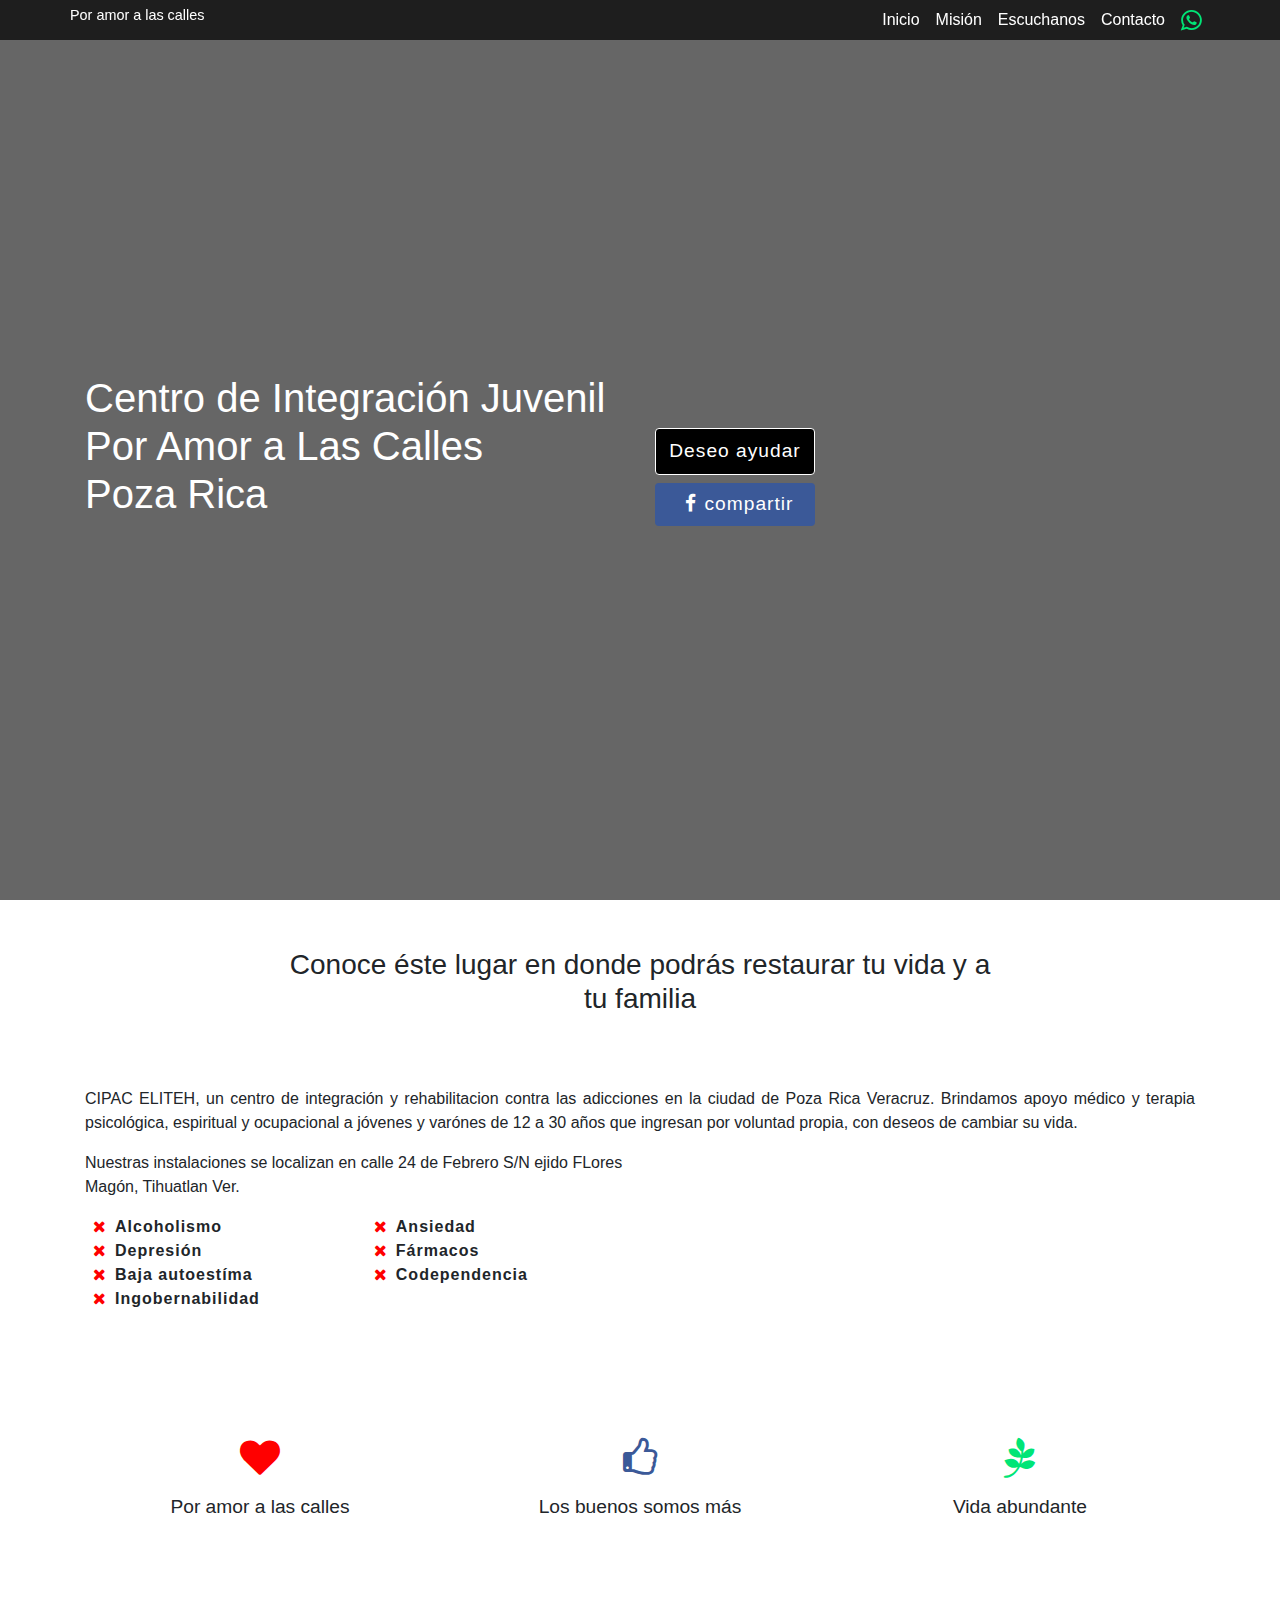
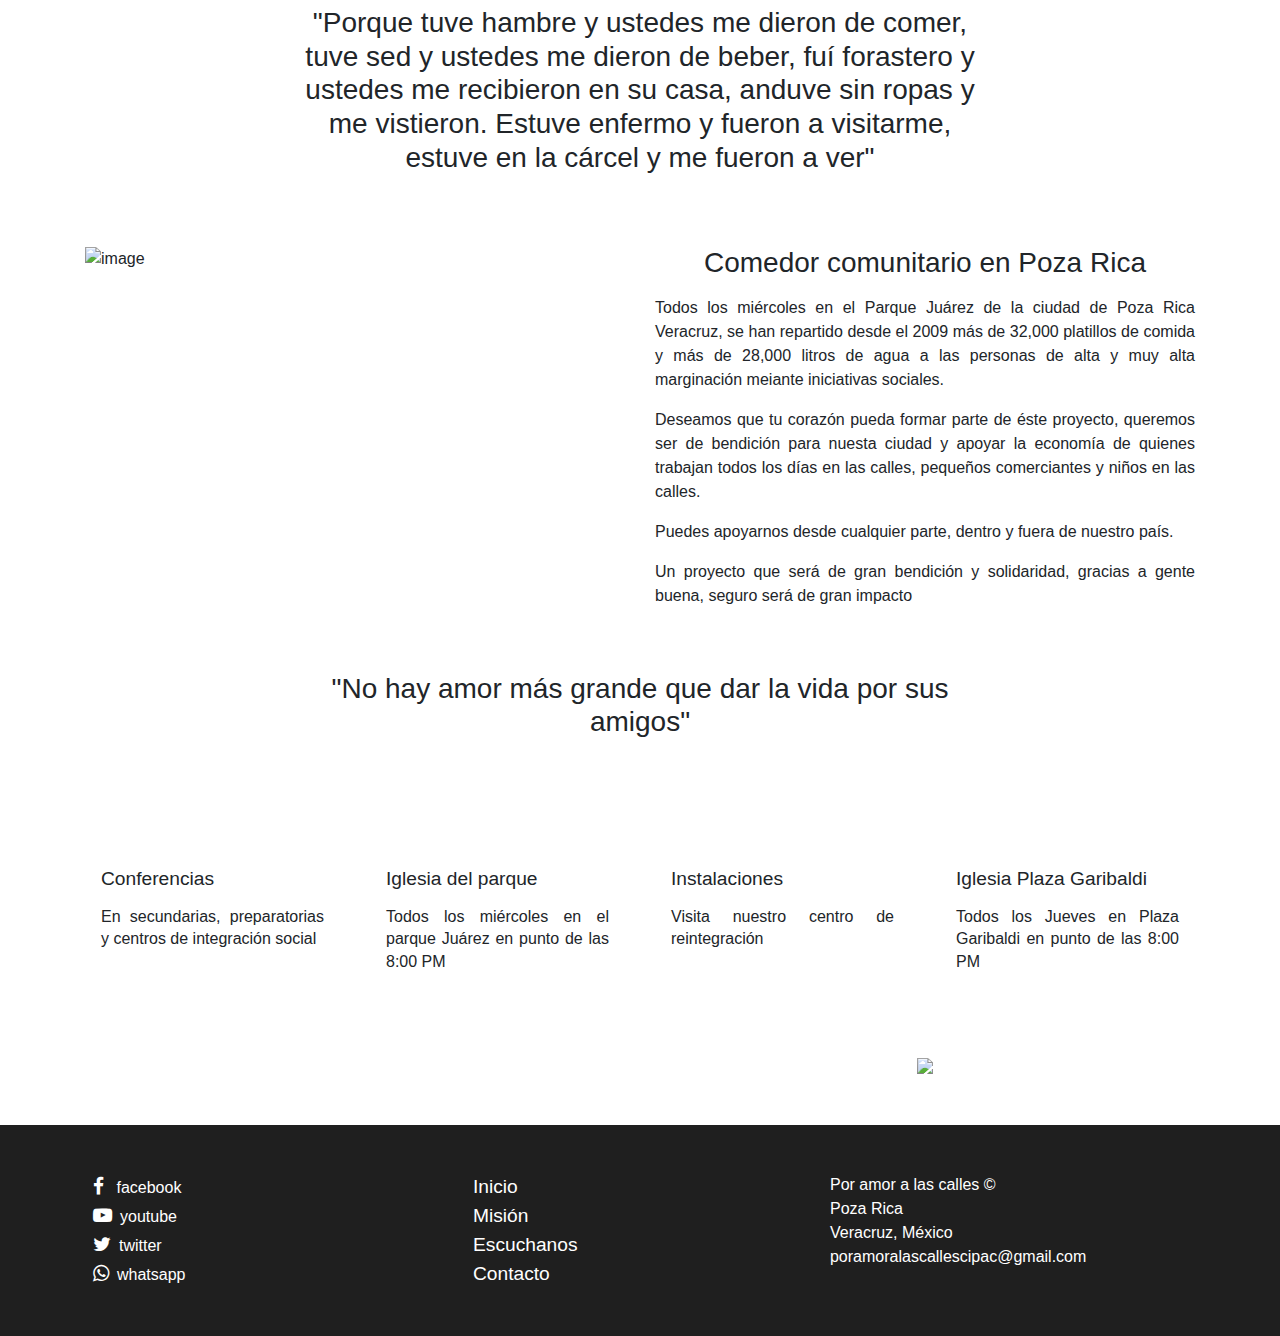
==== index.html @ 53b04b38 "subiendo a gh-pages a nuevo repositorio" ====
<!DOCTYPE html>
<html lang="es">
  <head>
    <title>Por amor a las calles</title>
    <meta charset="utf-8">
    <meta name="viewport" content="initial-scale=1.0, width=device-width">
    <meta name="twitter:card" content="summary_large_image">
    <meta name="twitter:site" content="@Cipacpozarica">
    <meta property="og:title" content="Por amor a las calles Poza Rica">
    <meta property="og:description" content="Centro de Integración Juvenil Por Amor a las Calles de Poza Rica Veracruz">
    <meta property="og:image" content="https://firebasestorage.googleapis.com/v0/b/poramoralascalles-1ce75.appspot.com/o/img%2F7-img.png?alt=media&amp;token=3b9faeba-8ed0-4d6d-8983-8b2c254cf06c">
    <meta property="og:url" content="https://poramoralascalles.github.io/web/">
    <meta property="fb:app_id" content="681964889005361">
    <meta property="fb:admins" content="AWBki9stSj3Se4QiNT7uy8A">
    <meta property="og:description" content="Centro de Integración Juvenil Por Amor a las Calles de Poza Rica Veracruz">
    <meta property="og:type" content="website">
    <link href="https://stackpath.bootstrapcdn.com/font-awesome/4.7.0/css/font-awesome.min.css" rel="stylesheet" integrity="sha384-wvfXpqpZZVQGK6TAh5PVlGOfQNHSoD2xbE+QkPxCAFlNEevoEH3Sl0sibVcOQVnN" crossorigin="anonymous">
    <link rel="stylesheet" href="assets/css/styles.css?t=1582076099333">
    <link rel="shortcut icon" href="img/favicon.png">
  </head>
  <body class="position-relative">
    <header class="header-container">
      <div class="container bootstrap-container">
        <div class="row d-flex justify-content-between">
          <div class="brand-container"><a href="index.html">
              <h2 class="brand-name">Por amor a las calles</h2></a></div>
          <div class="nav-container">
            <nav class="main-menu" itemscope itemtype="http://schema.org/SiteNavigationElement" role="navigation" id="main-menu">
              <ul>
                <li class="main-menu__item" itemprop="url"><a class="main-menu__link" href="index.html" itemprop="name">Inicio</a></li>
                <li class="main-menu__item" itemprop="url"><a class="main-menu__link" href="about.html" itemprop="name">Misión</a></li>
                <li class="main-menu__item" itemprop="url"><a class="main-menu__link" href="listenus.html" itemprop="name">Escuchanos</a></li>
                <li class="main-menu__item" itemprop="url"><a class="main-menu__link" href="contact.html" itemprop="name">Contacto</a></li>
                <div class="whats-button"><a href="https://wa.me/5217821949498" target="_blank"><i class="fa fa-whatsapp"></i></a></div>
              </ul>
            </nav>
          </div>
          <div class="toggle-button" id="toggle-button"><i class="fa fa-bars"></i></div>
        </div>
      </div>
    </header><div id="fb-root"></div>
<script async defer crossorigin="anonymous" src="https://connect.facebook.net/es_ES/sdk.js#xfbml=1&version=v5.0&appId=681964889005361&autoLogAppEvents=1"></script>
    <section class="section-banner" style="background-image: url(https://firebasestorage.googleapis.com/v0/b/poramoralascalles-1ce75.appspot.com/o/img%2F2-img.jpg?alt=media&amp;token=3b9faeba-8ed0-4d6d-8983-8b2c254cf06c);">
      <div class="container banner-container">
        <div class="row">
          <div class="col-sm-12 col-md-6">
            <h1 class="banner-title">Centro de Integración Juvenil Por Amor a Las Calles <br>Poza Rica</h1>
          </div>
          <div class="col-sm-12 col-md-6 d-md-flex align-items-end">
            <div class="baner-button__group"><a class="btn banner-button button-help" href="contact.html">Deseo ayudar</a><div class="fb-share-button" data-href="https://poramoralascalles.github.io/web/" data-layout="button_count" data-size="small"><a target="_blank" href="https://www.facebook.com/sharer/sharer.php?u=https%3A%2F%2Fporamoralascalles.github.io%2Fweb%2F&amp;src=sdkpreparse" class="btn banner-button"><i class='fa fa-facebook'></i>compartir</a></div>          </div>
          </div>
        </div>
      </div>
    </section>
    <main> 
      <div class="container text-center d-flex justify-content-center py-5 blockquote">
        <h2 class="h3 col-lg-8">Conoce éste lugar en donde podrás restaurar tu vida y a tu familia</h2>
      </div>
      <section class="container">
        <div class="row">
          <div class="col">
            <p class="text-justify">CIPAC ELITEH, un centro de integración y rehabilitacion contra las adicciones en la ciudad de Poza Rica Veracruz. Brindamos apoyo médico y terapia psicológica, espiritual y ocupacional a jóvenes y varónes de 12 a 30 años que ingresan por voluntad propia, con deseos de cambiar su vida.</p>
          </div>
        </div>
        <div class="row">
          <div class="col-lg-6">
            <p>Nuestras instalaciones se localizan en calle 24 de Febrero S/N ejido FLores Magón, Tihuatlan Ver.</p>
            <ul class="section-top__ul">
              <div class="section-top__side">
                <li class="section-top__ul-item"><span class="section-top__icon"><i class="fa fa-times"></i></span>Alcoholismo</li>
                <li class="section-top__ul-item"><span class="section-top__icon"><i class="fa fa-times"></i></span>Depresión</li>
                <li class="section-top__ul-item"><span class="section-top__icon"><i class="fa fa-times"></i></span>Baja autoestíma</li>
                <li class="section-top__ul-item"><span class="section-top__icon"><i class="fa fa-times"></i></span>Ingobernabilidad</li>
              </div>
              <div class="section-top__side">
                <li class="section-top__ul-item"><span class="section-top__icon"><i class="fa fa-times"></i></span>Ansiedad</li>
                <li class="section-top__ul-item"><span class="section-top__icon"><i class="fa fa-times"></i></span>Fármacos</li>
                <li class="section-top__ul-item"><span class="section-top__icon"><i class="fa fa-times"></i></span>Codependencia</li>
              </div>
            </ul>
          </div>
          <div class="col-lg-6">
            <div class="text-center" id="map"></div>
          </div>
        </div>
      </section>
      <section class="section-features mt-5">
        <div class="container">
          <div class="row">
                  <div class="col-md-4">
                    <div class="feature">
                      <div class="feature-img"><i class="fa fa-heart" style="color: #ff0000;"></i></div>
                      <h3 class="feature-title">Por amor a las calles</h3>
                    </div>
                  </div>
                  <div class="col-md-4">
                    <div class="feature">
                      <div class="feature-img"><i class="fa fa-thumbs-o-up" style="color: #3b5998;"></i></div>
                      <h3 class="feature-title">Los buenos somos más</h3>
                    </div>
                  </div>
                  <div class="col-md-4">
                    <div class="feature">
                      <div class="feature-img"><i class="fa fa-pagelines" style="color: #00e576;"></i></div>
                      <h3 class="feature-title">Vida abundante</h3>
                    </div>
                  </div>
          </div>
        </div>
      </section>
            <div class="container text-center d-flex justify-content-center py-5 blockquote">
              <h2 class="h3 col-lg-8">&quot;Porque tuve hambre y ustedes me dieron de comer, tuve sed y ustedes me dieron de beber, fuí forastero y ustedes me recibieron en su casa, anduve sin ropas y me vistieron. Estuve enfermo y fueron a visitarme, estuve en la cárcel y me fueron a ver&quot;</h2>
            </div>
      <section class="section-top">
        <div class="container">
          <div class="row">
            <div class="col-md-6"><img class="section-top__image" src="https://firebasestorage.googleapis.com/v0/b/poramoralascalles-1ce75.appspot.com/o/img%2F6-img.jpg?alt=media&amp;token=3b9faeba-8ed0-4d6d-8983-8b2c254cf06c" alt="image"></div>
            <div class="col-md-6">
              <h2 class="h3 text-center mt-3 mt-md-0 mb-3">Comedor comunitario en Poza Rica</h2>
              <p class="text-justify">Todos los miércoles en el Parque Juárez de la ciudad de Poza Rica Veracruz, se han repartido desde el 2009 más de 32,000 platillos de comida y más de 28,000 litros de agua a las personas de alta y muy alta marginación meiante iniciativas sociales.</p>
              <p class="text-justify">Deseamos que tu corazón pueda formar parte de éste proyecto, queremos ser de bendición para nuesta ciudad y apoyar la economía de quienes trabajan todos los días en las calles, pequeños comerciantes y niños en las calles.</p>
              <p class="text-justify">Puedes apoyarnos desde cualquier parte, dentro y fuera de nuestro país.</p>
              <p class="text-justify">Un proyecto que será de gran bendición y solidaridad, gracias a gente buena, seguro será de gran impacto</p>
            </div>
          </div>
        </div>
      </section>
            <div class="container text-center d-flex justify-content-center py-5 blockquote">
              <h2 class="h3 col-lg-8">&quot;No hay amor más grande que dar la vida por sus amigos&quot;</h2>
            </div>
      <section class="section-news">
        <div class="container">
          <div class="row" id="newsGrid">
                  <div class="col-md-3">
                    <div class="new-item">
                      <div class="new-item__image-container"><img class="new-item__image" src="https://firebasestorage.googleapis.com/v0/b/poramoralascalles-1ce75.appspot.com/o/img%2F5.-img.jpg?alt=media&amp;token=3b9faeba-8ed0-4d6d-8983-8b2c254cf06c" alt=""></div>
                      <div class="new-item__data">
                        <h3 class="new-item__data-title">Conferencias</h3>
                        <p class="new-item__data-text">En secundarias, preparatorias y centros de integración social</p>
                      </div>
                    </div>
                  </div>
                  <div class="col-md-3">
                    <div class="new-item">
                      <div class="new-item__image-container"><img class="new-item__image" src="https://firebasestorage.googleapis.com/v0/b/poramoralascalles-1ce75.appspot.com/o/img%2F8-img.jpg?alt=media&amp;token=3b9faeba-8ed0-4d6d-8983-8b2c254cf06c" alt=""></div>
                      <div class="new-item__data">
                        <h3 class="new-item__data-title">Iglesia del parque</h3>
                        <p class="new-item__data-text">Todos los miércoles en el parque Juárez en punto de las 8:00 PM</p>
                      </div>
                    </div>
                  </div>
                  <div class="col-md-3">
                    <div class="new-item">
                      <div class="new-item__image-container"><img class="new-item__image" src="https://firebasestorage.googleapis.com/v0/b/poramoralascalles-1ce75.appspot.com/o/img%2F14-img.jpg?alt=media&amp;token=3b9faeba-8ed0-4d6d-8983-8b2c254cf06c" alt=""></div>
                      <div class="new-item__data">
                        <h3 class="new-item__data-title">Instalaciones</h3>
                        <p class="new-item__data-text">Visita nuestro centro de reintegración</p>
                      </div>
                    </div>
                  </div>
                  <div class="col-md-3">
                    <div class="new-item">
                      <div class="new-item__image-container"><img class="new-item__image" src="https://firebasestorage.googleapis.com/v0/b/poramoralascalles-1ce75.appspot.com/o/img%2F9-img.jpg?alt=media&amp;token=3b9faeba-8ed0-4d6d-8983-8b2c254cf06c" alt=""></div>
                      <div class="new-item__data">
                        <h3 class="new-item__data-title">Iglesia Plaza Garibaldi</h3>
                        <p class="new-item__data-text">Todos los Jueves en Plaza Garibaldi en punto de las 8:00 PM</p>
                      </div>
                    </div>
                  </div>
          </div>
        </div>
      </section>
      <section class="section-comments py-5">
        <div class="container">
          <div class="row">
            <div class="col col-md-6"><div id="fb-root"></div>
<script async defer crossorigin="anonymous" src="https://connect.facebook.net/en_US/sdk.js#xfbml=1&version=v5.0&appId=681964889005361&autoLogAppEvents=1"></script>
<div class="fb-comments" data-href="https://poramoralascalles.github.io/web/" data-width="" data-numposts="5"></div>
            </div>
            <div class="col-md-6 text-center" id="commentsImage"></div>
          </div>
        </div>
      </section>
    </main>
    <section class="section-footer py-5">
      <div class="container">
        <div class="row">
          <div class="col-6 col-md-4">
            <div class="section-footer__social">
                  <div class="social-item"><a class="social-link" href="https://www.facebook.com/CIPACPOZARICA/" target="_blank"><span class="social-icon"><i class="fa fa-facebook"></i></span> facebook</a></div>
                  <div class="social-item"><a class="social-link" href="https://www.youtube.com/channel/UCvzeZ_-hLiLiAHdxASL601A" target="_blank"><span class="social-icon"><i class="fa fa-youtube-play"></i></span>youtube</a></div>
                  <div class="social-item"><a class="social-link" href="https://twitter.com/cipacpozarica" target="_blank"><span class="social-icon"><i class="fa fa-twitter"></i></span>twitter</a></div>
                  <div class="social-item"><a class="social-link" href="https://wa.me/5217821949498" target="_blank"><span class="social-icon"><i class="fa fa-whatsapp"></i></span>whatsapp</a></div>
            </div>
          </div>
          <div class="col-6 col-md-4">
            <div class="footer-nav__link"><a href="index.html">Inicio</a></div>
            <div class="footer-nav__link"><a href="about.html">Misión</a></div>
            <div class="footer-nav__link"><a href="listenus.html">Escuchanos</a></div>
            <div class="footer-nav__link"><a href="contact.html">Contacto</a></div>
          </div>
          <div class="col-6 col-md-4 footer-nolinks">
            <p>Por amor a las calles &copy;</p>
            <p>Poza Rica</p>
            <p>Veracruz, México</p>
            <p>poramoralascallescipac@gmail.com</p>
          </div>
        </div>
      </div>
    </section>
    <script src="assets/js/scripts-min.js?t=1582076099333"></script>
  </body>
</html>
---- assets/css/styles.css ----
*,:after,:before{box-sizing:border-box}body{font-family:"sans-serif"}

/*!
 * Bootstrap Grid v4.4.1 (https://getbootstrap.com/)
 * Copyright 2011-2019 The Bootstrap Authors
 * Copyright 2011-2019 Twitter, Inc.
 * Licensed under MIT (https://github.com/twbs/bootstrap/blob/master/LICENSE)
 */html{box-sizing:border-box;-ms-overflow-style:scrollbar}*,:after,:before{box-sizing:inherit}

/*!
 * Bootstrap v4.4.1 (https://getbootstrap.com/)
 * Copyright 2011-2019 The Bootstrap Authors
 * Copyright 2011-2019 Twitter, Inc.
 * Licensed under MIT (https://github.com/twbs/bootstrap/blob/master/LICENSE)
 */:root{--blue:#007bff;--indigo:#6610f2;--purple:#6f42c1;--pink:#e83e8c;--red:#dc3545;--orange:#fd7e14;--yellow:#ffc107;--green:#28a745;--teal:#20c997;--cyan:#17a2b8;--white:#fff;--gray:#6c757d;--gray-dark:#343a40;--primary:#007bff;--secondary:#6c757d;--success:#28a745;--info:#17a2b8;--warning:#ffc107;--danger:#dc3545;--light:#f8f9fa;--dark:#343a40;--breakpoint-xs:0;--breakpoint-sm:576px;--breakpoint-md:768px;--breakpoint-lg:992px;--breakpoint-xl:1200px;--font-family-sans-serif:-apple-system,BlinkMacSystemFont,"Segoe UI",Roboto,"Helvetica Neue",Arial,"Noto Sans",sans-serif,"Apple Color Emoji","Segoe UI Emoji","Segoe UI Symbol","Noto Color Emoji";--font-family-monospace:SFMono-Regular,Menlo,Monaco,Consolas,"Liberation Mono","Courier New",monospace}*,:after,:before{box-sizing:border-box}html{font-family:sans-serif;line-height:1.15;-webkit-text-size-adjust:100%;-webkit-tap-highlight-color:rgba(0,0,0,0)}article,aside,figcaption,figure,footer,header,hgroup,main,nav,section{display:block}body{margin:0;font-family:-apple-system,BlinkMacSystemFont,Segoe UI,Roboto,Helvetica Neue,Arial,Noto Sans,sans-serif,Apple Color Emoji,Segoe UI Emoji,Segoe UI Symbol,Noto Color Emoji;font-size:1rem;font-weight:400;line-height:1.5;color:#212529;text-align:left;background-color:#fff}[tabindex="-1"]:focus:not(:focus-visible){outline:0!important}hr{box-sizing:content-box;height:0;overflow:visible}h1,h2,h3,h4,h5,h6{margin-top:0;margin-bottom:.5rem}p{margin-top:0;margin-bottom:1rem}abbr[data-original-title],abbr[title]{text-decoration:underline;text-decoration:underline dotted;cursor:help;border-bottom:0;text-decoration-skip-ink:none}address{font-style:normal;line-height:inherit}address,dl,ol,ul{margin-bottom:1rem}dl,ol,ul{margin-top:0}ol ol,ol ul,ul ol,ul ul{margin-bottom:0}dt{font-weight:700}dd{margin-bottom:.5rem;margin-left:0}blockquote{margin:0 0 1rem}b,strong{font-weight:bolder}small{font-size:80%}sub,sup{position:relative;font-size:75%;line-height:0;vertical-align:baseline}sub{bottom:-.25em}sup{top:-.5em}a{color:#007bff;text-decoration:none;background-color:transparent}a:hover{color:#0056b3;text-decoration:underline}a:not([href]),a:not([href]):hover{color:inherit;text-decoration:none}code,kbd,pre,samp{font-family:SFMono-Regular,Menlo,Monaco,Consolas,Liberation Mono,Courier New,monospace;font-size:1em}pre{margin-top:0;margin-bottom:1rem;overflow:auto}figure{margin:0 0 1rem}img{border-style:none}img,svg{vertical-align:middle}svg{overflow:hidden}table{border-collapse:collapse}caption{padding-top:.75rem;padding-bottom:.75rem;color:#6c757d;text-align:left;caption-side:bottom}th{text-align:inherit}label{display:inline-block;margin-bottom:.5rem}button{border-radius:0}button:focus{outline:1px dotted;outline:5px auto -webkit-focus-ring-color}button,input,optgroup,select,textarea{margin:0;font-family:inherit;font-size:inherit;line-height:inherit}button,input{overflow:visible}button,select{text-transform:none}select{word-wrap:normal}[type=button],[type=reset],[type=submit],button{-webkit-appearance:button}[type=button]:not(:disabled),[type=reset]:not(:disabled),[type=submit]:not(:disabled),button:not(:disabled){cursor:pointer}[type=button]::-moz-focus-inner,[type=reset]::-moz-focus-inner,[type=submit]::-moz-focus-inner,button::-moz-focus-inner{padding:0;border-style:none}input[type=checkbox],input[type=radio]{box-sizing:border-box;padding:0}input[type=date],input[type=datetime-local],input[type=month],input[type=time]{-webkit-appearance:listbox}textarea{overflow:auto;resize:vertical}fieldset{min-width:0;padding:0;margin:0;border:0}legend{display:block;width:100%;max-width:100%;padding:0;margin-bottom:.5rem;font-size:1.5rem;line-height:inherit;color:inherit;white-space:normal}progress{vertical-align:baseline}[type=number]::-webkit-inner-spin-button,[type=number]::-webkit-outer-spin-button{height:auto}[type=search]{outline-offset:-2px;-webkit-appearance:none}[type=search]::-webkit-search-decoration{-webkit-appearance:none}::-webkit-file-upload-button{font:inherit;-webkit-appearance:button}output{display:inline-block}summary{display:list-item;cursor:pointer}template{display:none}[hidden]{display:none!important}.h1,.h2,.h3,.h4,.h5,.h6,h1,h2,h3,h4,h5,h6{margin-bottom:.5rem;font-weight:500;line-height:1.2}.h1,h1{font-size:2.5rem}.h2,h2{font-size:2rem}.h3,h3{font-size:1.75rem}.h4,h4{font-size:1.5rem}.h5,h5{font-size:1.25rem}.h6,h6{font-size:1rem}.lead{font-size:1.25rem;font-weight:300}.display-1{font-size:6rem}.display-1,.display-2{font-weight:300;line-height:1.2}.display-2{font-size:5.5rem}.display-3{font-size:4.5rem}.display-3,.display-4{font-weight:300;line-height:1.2}.display-4{font-size:3.5rem}hr{margin-top:1rem;margin-bottom:1rem;border:0;border-top:1px solid rgba(0,0,0,.1)}.small,small{font-size:80%;font-weight:400}.mark,mark{padding:.2em;background-color:#fcf8e3}.list-inline,.list-unstyled{padding-left:0;list-style:none}.list-inline-item{display:inline-block}.list-inline-item:not(:last-child){margin-right:.5rem}.initialism{font-size:90%;text-transform:uppercase}.blockquote{margin-bottom:1rem;font-size:1.25rem}.blockquote-footer{display:block;font-size:80%;color:#6c757d}.blockquote-footer:before{content:"\2014\00A0"}.img-fluid,.img-thumbnail{max-width:100%;height:auto}.img-thumbnail{padding:.25rem;background-color:#fff;border:1px solid #dee2e6;border-radius:.25rem}.figure{display:inline-block}.figure-img{margin-bottom:.5rem;line-height:1}.figure-caption{font-size:90%;color:#6c757d}code{font-size:87.5%;color:#e83e8c;word-wrap:break-word}a>code{color:inherit}kbd{padding:.2rem .4rem;font-size:87.5%;color:#fff;background-color:#212529;border-radius:.2rem}kbd kbd{padding:0;font-size:100%;font-weight:700}pre{display:block;font-size:87.5%;color:#212529}pre code{font-size:inherit;color:inherit;word-break:normal}.pre-scrollable{max-height:340px;overflow-y:scroll}.container{width:100%;padding-right:15px;padding-left:15px;margin-right:auto;margin-left:auto}@media (min-width:576px){.container{max-width:540px}}@media (min-width:768px){.container{max-width:720px}}@media (min-width:992px){.container{max-width:960px}}@media (min-width:1200px){.container{max-width:1140px}}.container-fluid,.container-lg,.container-md,.container-sm,.container-xl{width:100%;padding-right:15px;padding-left:15px;margin-right:auto;margin-left:auto}@media (min-width:576px){.container,.container-sm{max-width:540px}}@media (min-width:768px){.container,.container-md,.container-sm{max-width:720px}}@media (min-width:992px){.container,.container-lg,.container-md,.container-sm{max-width:960px}}@media (min-width:1200px){.container,.container-lg,.container-md,.container-sm,.container-xl{max-width:1140px}}.row{display:flex;flex-wrap:wrap;margin-right:-15px;margin-left:-15px}.no-gutters{margin-right:0;margin-left:0}.no-gutters>.col,.no-gutters>[class*=col-]{padding-right:0;padding-left:0}.col,.col-1,.col-2,.col-3,.col-4,.col-5,.col-6,.col-7,.col-8,.col-9,.col-10,.col-11,.col-12,.col-auto,.col-lg,.col-lg-1,.col-lg-2,.col-lg-3,.col-lg-4,.col-lg-5,.col-lg-6,.col-lg-7,.col-lg-8,.col-lg-9,.col-lg-10,.col-lg-11,.col-lg-12,.col-lg-auto,.col-md,.col-md-1,.col-md-2,.col-md-3,.col-md-4,.col-md-5,.col-md-6,.col-md-7,.col-md-8,.col-md-9,.col-md-10,.col-md-11,.col-md-12,.col-md-auto,.col-sm,.col-sm-1,.col-sm-2,.col-sm-3,.col-sm-4,.col-sm-5,.col-sm-6,.col-sm-7,.col-sm-8,.col-sm-9,.col-sm-10,.col-sm-11,.col-sm-12,.col-sm-auto,.col-xl,.col-xl-1,.col-xl-2,.col-xl-3,.col-xl-4,.col-xl-5,.col-xl-6,.col-xl-7,.col-xl-8,.col-xl-9,.col-xl-10,.col-xl-11,.col-xl-12,.col-xl-auto{position:relative;width:100%;padding-right:15px;padding-left:15px}.col{flex-basis:0;flex-grow:1;max-width:100%}.row-cols-1>*{flex:0 0 100%;max-width:100%}.row-cols-2>*{flex:0 0 50%;max-width:50%}.row-cols-3>*{flex:0 0 33.33333%;max-width:33.33333%}.row-cols-4>*{flex:0 0 25%;max-width:25%}.row-cols-5>*{flex:0 0 20%;max-width:20%}.row-cols-6>*{flex:0 0 16.66667%;max-width:16.66667%}.col-auto{flex:0 0 auto;width:auto;max-width:100%}.col-1{flex:0 0 8.33333%;max-width:8.33333%}.col-2{flex:0 0 16.66667%;max-width:16.66667%}.col-3{flex:0 0 25%;max-width:25%}.col-4{flex:0 0 33.33333%;max-width:33.33333%}.col-5{flex:0 0 41.66667%;max-width:41.66667%}.col-6{flex:0 0 50%;max-width:50%}.col-7{flex:0 0 58.33333%;max-width:58.33333%}.col-8{flex:0 0 66.66667%;max-width:66.66667%}.col-9{flex:0 0 75%;max-width:75%}.col-10{flex:0 0 83.33333%;max-width:83.33333%}.col-11{flex:0 0 91.66667%;max-width:91.66667%}.col-12{flex:0 0 100%;max-width:100%}.order-first{order:-1}.order-last{order:13}.order-0{order:0}.order-1{order:1}.order-2{order:2}.order-3{order:3}.order-4{order:4}.order-5{order:5}.order-6{order:6}.order-7{order:7}.order-8{order:8}.order-9{order:9}.order-10{order:10}.order-11{order:11}.order-12{order:12}.offset-1{margin-left:8.33333%}.offset-2{margin-left:16.66667%}.offset-3{margin-left:25%}.offset-4{margin-left:33.33333%}.offset-5{margin-left:41.66667%}.offset-6{margin-left:50%}.offset-7{margin-left:58.33333%}.offset-8{margin-left:66.66667%}.offset-9{margin-left:75%}.offset-10{margin-left:83.33333%}.offset-11{margin-left:91.66667%}@media (min-width:576px){.col-sm{flex-basis:0;flex-grow:1;max-width:100%}.row-cols-sm-1>*{flex:0 0 100%;max-width:100%}.row-cols-sm-2>*{flex:0 0 50%;max-width:50%}.row-cols-sm-3>*{flex:0 0 33.33333%;max-width:33.33333%}.row-cols-sm-4>*{flex:0 0 25%;max-width:25%}.row-cols-sm-5>*{flex:0 0 20%;max-width:20%}.row-cols-sm-6>*{flex:0 0 16.66667%;max-width:16.66667%}.col-sm-auto{flex:0 0 auto;width:auto;max-width:100%}.col-sm-1{flex:0 0 8.33333%;max-width:8.33333%}.col-sm-2{flex:0 0 16.66667%;max-width:16.66667%}.col-sm-3{flex:0 0 25%;max-width:25%}.col-sm-4{flex:0 0 33.33333%;max-width:33.33333%}.col-sm-5{flex:0 0 41.66667%;max-width:41.66667%}.col-sm-6{flex:0 0 50%;max-width:50%}.col-sm-7{flex:0 0 58.33333%;max-width:58.33333%}.col-sm-8{flex:0 0 66.66667%;max-width:66.66667%}.col-sm-9{flex:0 0 75%;max-width:75%}.col-sm-10{flex:0 0 83.33333%;max-width:83.33333%}.col-sm-11{flex:0 0 91.66667%;max-width:91.66667%}.col-sm-12{flex:0 0 100%;max-width:100%}.order-sm-first{order:-1}.order-sm-last{order:13}.order-sm-0{order:0}.order-sm-1{order:1}.order-sm-2{order:2}.order-sm-3{order:3}.order-sm-4{order:4}.order-sm-5{order:5}.order-sm-6{order:6}.order-sm-7{order:7}.order-sm-8{order:8}.order-sm-9{order:9}.order-sm-10{order:10}.order-sm-11{order:11}.order-sm-12{order:12}.offset-sm-0{margin-left:0}.offset-sm-1{margin-left:8.33333%}.offset-sm-2{margin-left:16.66667%}.offset-sm-3{margin-left:25%}.offset-sm-4{margin-left:33.33333%}.offset-sm-5{margin-left:41.66667%}.offset-sm-6{margin-left:50%}.offset-sm-7{margin-left:58.33333%}.offset-sm-8{margin-left:66.66667%}.offset-sm-9{margin-left:75%}.offset-sm-10{margin-left:83.33333%}.offset-sm-11{margin-left:91.66667%}}@media (min-width:768px){.col-md{flex-basis:0;flex-grow:1;max-width:100%}.row-cols-md-1>*{flex:0 0 100%;max-width:100%}.row-cols-md-2>*{flex:0 0 50%;max-width:50%}.row-cols-md-3>*{flex:0 0 33.33333%;max-width:33.33333%}.row-cols-md-4>*{flex:0 0 25%;max-width:25%}.row-cols-md-5>*{flex:0 0 20%;max-width:20%}.row-cols-md-6>*{flex:0 0 16.66667%;max-width:16.66667%}.col-md-auto{flex:0 0 auto;width:auto;max-width:100%}.col-md-1{flex:0 0 8.33333%;max-width:8.33333%}.col-md-2{flex:0 0 16.66667%;max-width:16.66667%}.col-md-3{flex:0 0 25%;max-width:25%}.col-md-4{flex:0 0 33.33333%;max-width:33.33333%}.col-md-5{flex:0 0 41.66667%;max-width:41.66667%}.col-md-6{flex:0 0 50%;max-width:50%}.col-md-7{flex:0 0 58.33333%;max-width:58.33333%}.col-md-8{flex:0 0 66.66667%;max-width:66.66667%}.col-md-9{flex:0 0 75%;max-width:75%}.col-md-10{flex:0 0 83.33333%;max-width:83.33333%}.col-md-11{flex:0 0 91.66667%;max-width:91.66667%}.col-md-12{flex:0 0 100%;max-width:100%}.order-md-first{order:-1}.order-md-last{order:13}.order-md-0{order:0}.order-md-1{order:1}.order-md-2{order:2}.order-md-3{order:3}.order-md-4{order:4}.order-md-5{order:5}.order-md-6{order:6}.order-md-7{order:7}.order-md-8{order:8}.order-md-9{order:9}.order-md-10{order:10}.order-md-11{order:11}.order-md-12{order:12}.offset-md-0{margin-left:0}.offset-md-1{margin-left:8.33333%}.offset-md-2{margin-left:16.66667%}.offset-md-3{margin-left:25%}.offset-md-4{margin-left:33.33333%}.offset-md-5{margin-left:41.66667%}.offset-md-6{margin-left:50%}.offset-md-7{margin-left:58.33333%}.offset-md-8{margin-left:66.66667%}.offset-md-9{margin-left:75%}.offset-md-10{margin-left:83.33333%}.offset-md-11{margin-left:91.66667%}}@media (min-width:992px){.col-lg{flex-basis:0;flex-grow:1;max-width:100%}.row-cols-lg-1>*{flex:0 0 100%;max-width:100%}.row-cols-lg-2>*{flex:0 0 50%;max-width:50%}.row-cols-lg-3>*{flex:0 0 33.33333%;max-width:33.33333%}.row-cols-lg-4>*{flex:0 0 25%;max-width:25%}.row-cols-lg-5>*{flex:0 0 20%;max-width:20%}.row-cols-lg-6>*{flex:0 0 16.66667%;max-width:16.66667%}.col-lg-auto{flex:0 0 auto;width:auto;max-width:100%}.col-lg-1{flex:0 0 8.33333%;max-width:8.33333%}.col-lg-2{flex:0 0 16.66667%;max-width:16.66667%}.col-lg-3{flex:0 0 25%;max-width:25%}.col-lg-4{flex:0 0 33.33333%;max-width:33.33333%}.col-lg-5{flex:0 0 41.66667%;max-width:41.66667%}.col-lg-6{flex:0 0 50%;max-width:50%}.col-lg-7{flex:0 0 58.33333%;max-width:58.33333%}.col-lg-8{flex:0 0 66.66667%;max-width:66.66667%}.col-lg-9{flex:0 0 75%;max-width:75%}.col-lg-10{flex:0 0 83.33333%;max-width:83.33333%}.col-lg-11{flex:0 0 91.66667%;max-width:91.66667%}.col-lg-12{flex:0 0 100%;max-width:100%}.order-lg-first{order:-1}.order-lg-last{order:13}.order-lg-0{order:0}.order-lg-1{order:1}.order-lg-2{order:2}.order-lg-3{order:3}.order-lg-4{order:4}.order-lg-5{order:5}.order-lg-6{order:6}.order-lg-7{order:7}.order-lg-8{order:8}.order-lg-9{order:9}.order-lg-10{order:10}.order-lg-11{order:11}.order-lg-12{order:12}.offset-lg-0{margin-left:0}.offset-lg-1{margin-left:8.33333%}.offset-lg-2{margin-left:16.66667%}.offset-lg-3{margin-left:25%}.offset-lg-4{margin-left:33.33333%}.offset-lg-5{margin-left:41.66667%}.offset-lg-6{margin-left:50%}.offset-lg-7{margin-left:58.33333%}.offset-lg-8{margin-left:66.66667%}.offset-lg-9{margin-left:75%}.offset-lg-10{margin-left:83.33333%}.offset-lg-11{margin-left:91.66667%}}@media (min-width:1200px){.col-xl{flex-basis:0;flex-grow:1;max-width:100%}.row-cols-xl-1>*{flex:0 0 100%;max-width:100%}.row-cols-xl-2>*{flex:0 0 50%;max-width:50%}.row-cols-xl-3>*{flex:0 0 33.33333%;max-width:33.33333%}.row-cols-xl-4>*{flex:0 0 25%;max-width:25%}.row-cols-xl-5>*{flex:0 0 20%;max-width:20%}.row-cols-xl-6>*{flex:0 0 16.66667%;max-width:16.66667%}.col-xl-auto{flex:0 0 auto;width:auto;max-width:100%}.col-xl-1{flex:0 0 8.33333%;max-width:8.33333%}.col-xl-2{flex:0 0 16.66667%;max-width:16.66667%}.col-xl-3{flex:0 0 25%;max-width:25%}.col-xl-4{flex:0 0 33.33333%;max-width:33.33333%}.col-xl-5{flex:0 0 41.66667%;max-width:41.66667%}.col-xl-6{flex:0 0 50%;max-width:50%}.col-xl-7{flex:0 0 58.33333%;max-width:58.33333%}.col-xl-8{flex:0 0 66.66667%;max-width:66.66667%}.col-xl-9{flex:0 0 75%;max-width:75%}.col-xl-10{flex:0 0 83.33333%;max-width:83.33333%}.col-xl-11{flex:0 0 91.66667%;max-width:91.66667%}.col-xl-12{flex:0 0 100%;max-width:100%}.order-xl-first{order:-1}.order-xl-last{order:13}.order-xl-0{order:0}.order-xl-1{order:1}.order-xl-2{order:2}.order-xl-3{order:3}.order-xl-4{order:4}.order-xl-5{order:5}.order-xl-6{order:6}.order-xl-7{order:7}.order-xl-8{order:8}.order-xl-9{order:9}.order-xl-10{order:10}.order-xl-11{order:11}.order-xl-12{order:12}.offset-xl-0{margin-left:0}.offset-xl-1{margin-left:8.33333%}.offset-xl-2{margin-left:16.66667%}.offset-xl-3{margin-left:25%}.offset-xl-4{margin-left:33.33333%}.offset-xl-5{margin-left:41.66667%}.offset-xl-6{margin-left:50%}.offset-xl-7{margin-left:58.33333%}.offset-xl-8{margin-left:66.66667%}.offset-xl-9{margin-left:75%}.offset-xl-10{margin-left:83.33333%}.offset-xl-11{margin-left:91.66667%}}.table{width:100%;margin-bottom:1rem;color:#212529}.table td,.table th{padding:.75rem;vertical-align:top;border-top:1px solid #dee2e6}.table thead th{vertical-align:bottom;border-bottom:2px solid #dee2e6}.table tbody+tbody{border-top:2px solid #dee2e6}.table-sm td,.table-sm th{padding:.3rem}.table-bordered,.table-bordered td,.table-bordered th{border:1px solid #dee2e6}.table-bordered thead td,.table-bordered thead th{border-bottom-width:2px}.table-borderless tbody+tbody,.table-borderless td,.table-borderless th,.table-borderless thead th{border:0}.table-striped tbody tr:nth-of-type(odd){background-color:rgba(0,0,0,.05)}.table-hover tbody tr:hover{color:#212529;background-color:rgba(0,0,0,.075)}.table-primary,.table-primary>td,.table-primary>th{background-color:#b8daff}.table-primary tbody+tbody,.table-primary td,.table-primary th,.table-primary thead th{border-color:#7abaff}.table-hover .table-primary:hover,.table-hover .table-primary:hover>td,.table-hover .table-primary:hover>th{background-color:#9fcdff}.table-secondary,.table-secondary>td,.table-secondary>th{background-color:#d6d8db}.table-secondary tbody+tbody,.table-secondary td,.table-secondary th,.table-secondary thead th{border-color:#b3b7bb}.table-hover .table-secondary:hover,.table-hover .table-secondary:hover>td,.table-hover .table-secondary:hover>th{background-color:#c8cbcf}.table-success,.table-success>td,.table-success>th{background-color:#c3e6cb}.table-success tbody+tbody,.table-success td,.table-success th,.table-success thead th{border-color:#8fd19e}.table-hover .table-success:hover,.table-hover .table-success:hover>td,.table-hover .table-success:hover>th{background-color:#b1dfbb}.table-info,.table-info>td,.table-info>th{background-color:#bee5eb}.table-info tbody+tbody,.table-info td,.table-info th,.table-info thead th{border-color:#86cfda}.table-hover .table-info:hover,.table-hover .table-info:hover>td,.table-hover .table-info:hover>th{background-color:#abdde5}.table-warning,.table-warning>td,.table-warning>th{background-color:#ffeeba}.table-warning tbody+tbody,.table-warning td,.table-warning th,.table-warning thead th{border-color:#ffdf7e}.table-hover .table-warning:hover,.table-hover .table-warning:hover>td,.table-hover .table-warning:hover>th{background-color:#ffe8a1}.table-danger,.table-danger>td,.table-danger>th{background-color:#f5c6cb}.table-danger tbody+tbody,.table-danger td,.table-danger th,.table-danger thead th{border-color:#ed969e}.table-hover .table-danger:hover,.table-hover .table-danger:hover>td,.table-hover .table-danger:hover>th{background-color:#f1b0b7}.table-light,.table-light>td,.table-light>th{background-color:#fdfdfe}.table-light tbody+tbody,.table-light td,.table-light th,.table-light thead th{border-color:#fbfcfc}.table-hover .table-light:hover,.table-hover .table-light:hover>td,.table-hover .table-light:hover>th{background-color:#ececf6}.table-dark,.table-dark>td,.table-dark>th{background-color:#c6c8ca}.table-dark tbody+tbody,.table-dark td,.table-dark th,.table-dark thead th{border-color:#95999c}.table-hover .table-dark:hover,.table-hover .table-dark:hover>td,.table-hover .table-dark:hover>th{background-color:#b9bbbe}.table-active,.table-active>td,.table-active>th,.table-hover .table-active:hover,.table-hover .table-active:hover>td,.table-hover .table-active:hover>th{background-color:rgba(0,0,0,.075)}.table .thead-dark th{color:#fff;background-color:#343a40;border-color:#454d55}.table .thead-light th{color:#495057;background-color:#e9ecef;border-color:#dee2e6}.table-dark{color:#fff;background-color:#343a40}.table-dark td,.table-dark th,.table-dark thead th{border-color:#454d55}.table-dark.table-bordered{border:0}.table-dark.table-striped tbody tr:nth-of-type(odd){background-color:hsla(0,0%,100%,.05)}.table-dark.table-hover tbody tr:hover{color:#fff;background-color:hsla(0,0%,100%,.075)}@media (max-width:575.98px){.table-responsive-sm{display:block;width:100%;overflow-x:auto;-webkit-overflow-scrolling:touch}.table-responsive-sm>.table-bordered{border:0}}@media (max-width:767.98px){.table-responsive-md{display:block;width:100%;overflow-x:auto;-webkit-overflow-scrolling:touch}.table-responsive-md>.table-bordered{border:0}}@media (max-width:991.98px){.table-responsive-lg{display:block;width:100%;overflow-x:auto;-webkit-overflow-scrolling:touch}.table-responsive-lg>.table-bordered{border:0}}@media (max-width:1199.98px){.table-responsive-xl{display:block;width:100%;overflow-x:auto;-webkit-overflow-scrolling:touch}.table-responsive-xl>.table-bordered{border:0}}.table-responsive{display:block;width:100%;overflow-x:auto;-webkit-overflow-scrolling:touch}.table-responsive>.table-bordered{border:0}.form-control{display:block;width:100%;height:calc(1.5em + .75rem + 2px);padding:.375rem .75rem;font-size:1rem;font-weight:400;line-height:1.5;color:#495057;background-color:#fff;background-clip:padding-box;border:1px solid #ced4da;border-radius:.25rem;transition:border-color .15s ease-in-out,box-shadow .15s ease-in-out}@media (prefers-reduced-motion:reduce){.form-control{transition:none}}.form-control::-ms-expand{background-color:transparent;border:0}.form-control:-moz-focusring{color:transparent;text-shadow:0 0 0 #495057}.form-control:focus{color:#495057;background-color:#fff;border-color:#80bdff;outline:0;box-shadow:0 0 0 .2rem rgba(0,123,255,.25)}.form-control::placeholder{color:#6c757d;opacity:1}.form-control:disabled,.form-control[readonly]{background-color:#e9ecef;opacity:1}select.form-control:focus::-ms-value{color:#495057;background-color:#fff}.form-control-file,.form-control-range{display:block;width:100%}.col-form-label{padding-top:calc(.375rem + 1px);padding-bottom:calc(.375rem + 1px);margin-bottom:0;font-size:inherit;line-height:1.5}.col-form-label-lg{padding-top:calc(.5rem + 1px);padding-bottom:calc(.5rem + 1px);font-size:1.25rem;line-height:1.5}.col-form-label-sm{padding-top:calc(.25rem + 1px);padding-bottom:calc(.25rem + 1px);font-size:.875rem;line-height:1.5}.form-control-plaintext{display:block;width:100%;padding:.375rem 0;margin-bottom:0;font-size:1rem;line-height:1.5;color:#212529;background-color:transparent;border:solid transparent;border-width:1px 0}.form-control-plaintext.form-control-lg,.form-control-plaintext.form-control-sm{padding-right:0;padding-left:0}.form-control-sm{height:calc(1.5em + .5rem + 2px);padding:.25rem .5rem;font-size:.875rem;line-height:1.5;border-radius:.2rem}.form-control-lg{height:calc(1.5em + 1rem + 2px);padding:.5rem 1rem;font-size:1.25rem;line-height:1.5;border-radius:.3rem}select.form-control[multiple],select.form-control[size],textarea.form-control{height:auto}.form-group{margin-bottom:1rem}.form-text{display:block;margin-top:.25rem}.form-row{display:flex;flex-wrap:wrap;margin-right:-5px;margin-left:-5px}.form-row>.col,.form-row>[class*=col-]{padding-right:5px;padding-left:5px}.form-check{position:relative;display:block;padding-left:1.25rem}.form-check-input{position:absolute;margin-top:.3rem;margin-left:-1.25rem}.form-check-input:disabled~.form-check-label,.form-check-input[disabled]~.form-check-label{color:#6c757d}.form-check-label{margin-bottom:0}.form-check-inline{display:inline-flex;align-items:center;padding-left:0;margin-right:.75rem}.form-check-inline .form-check-input{position:static;margin-top:0;margin-right:.3125rem;margin-left:0}.valid-feedback{display:none;width:100%;margin-top:.25rem;font-size:80%;color:#28a745}.valid-tooltip{position:absolute;top:100%;z-index:5;display:none;max-width:100%;padding:.25rem .5rem;margin-top:.1rem;font-size:.875rem;line-height:1.5;color:#fff;background-color:rgba(40,167,69,.9);border-radius:.25rem}.is-valid~.valid-feedback,.is-valid~.valid-tooltip,.was-validated :valid~.valid-feedback,.was-validated :valid~.valid-tooltip{display:block}.form-control.is-valid,.was-validated .form-control:valid{border-color:#28a745;padding-right:calc(1.5em + .75rem);background-image:url("data:image/svg+xml;charset=utf-8,%3Csvg xmlns='http://www.w3.org/2000/svg' width='8' height='8'%3E%3Cpath fill='%2328a745' d='M2.3 6.73L.6 4.53c-.4-1.04.46-1.4 1.1-.8l1.1 1.4 3.4-3.8c.6-.63 1.6-.27 1.2.7l-4 4.6c-.43.5-.8.4-1.1.1z'/%3E%3C/svg%3E");background-repeat:no-repeat;background-position:right calc(.375em + .1875rem) center;background-size:calc(.75em + .375rem) calc(.75em + .375rem)}.form-control.is-valid:focus,.was-validated .form-control:valid:focus{border-color:#28a745;box-shadow:0 0 0 .2rem rgba(40,167,69,.25)}.was-validated textarea.form-control:valid,textarea.form-control.is-valid{padding-right:calc(1.5em + .75rem);background-position:top calc(.375em + .1875rem) right calc(.375em + .1875rem)}.custom-select.is-valid,.was-validated .custom-select:valid{border-color:#28a745;padding-right:calc(.75em + 2.3125rem);background:url("data:image/svg+xml;charset=utf-8,%3Csvg xmlns='http://www.w3.org/2000/svg' width='4' height='5'%3E%3Cpath fill='%23343a40' d='M2 0L0 2h4zm0 5L0 3h4z'/%3E%3C/svg%3E") no-repeat right .75rem center/8px 10px,url("data:image/svg+xml;charset=utf-8,%3Csvg xmlns='http://www.w3.org/2000/svg' width='8' height='8'%3E%3Cpath fill='%2328a745' d='M2.3 6.73L.6 4.53c-.4-1.04.46-1.4 1.1-.8l1.1 1.4 3.4-3.8c.6-.63 1.6-.27 1.2.7l-4 4.6c-.43.5-.8.4-1.1.1z'/%3E%3C/svg%3E") #fff no-repeat center right 1.75rem/calc(.75em + .375rem) calc(.75em + .375rem)}.custom-select.is-valid:focus,.was-validated .custom-select:valid:focus{border-color:#28a745;box-shadow:0 0 0 .2rem rgba(40,167,69,.25)}.form-check-input.is-valid~.form-check-label,.was-validated .form-check-input:valid~.form-check-label{color:#28a745}.form-check-input.is-valid~.valid-feedback,.form-check-input.is-valid~.valid-tooltip,.was-validated .form-check-input:valid~.valid-feedback,.was-validated .form-check-input:valid~.valid-tooltip{display:block}.custom-control-input.is-valid~.custom-control-label,.was-validated .custom-control-input:valid~.custom-control-label{color:#28a745}.custom-control-input.is-valid~.custom-control-label:before,.was-validated .custom-control-input:valid~.custom-control-label:before{border-color:#28a745}.custom-control-input.is-valid:checked~.custom-control-label:before,.was-validated .custom-control-input:valid:checked~.custom-control-label:before{border-color:#34ce57;background-color:#34ce57}.custom-control-input.is-valid:focus~.custom-control-label:before,.was-validated .custom-control-input:valid:focus~.custom-control-label:before{box-shadow:0 0 0 .2rem rgba(40,167,69,.25)}.custom-control-input.is-valid:focus:not(:checked)~.custom-control-label:before,.custom-file-input.is-valid~.custom-file-label,.was-validated .custom-control-input:valid:focus:not(:checked)~.custom-control-label:before,.was-validated .custom-file-input:valid~.custom-file-label{border-color:#28a745}.custom-file-input.is-valid:focus~.custom-file-label,.was-validated .custom-file-input:valid:focus~.custom-file-label{border-color:#28a745;box-shadow:0 0 0 .2rem rgba(40,167,69,.25)}.invalid-feedback{display:none;width:100%;margin-top:.25rem;font-size:80%;color:#dc3545}.invalid-tooltip{position:absolute;top:100%;z-index:5;display:none;max-width:100%;padding:.25rem .5rem;margin-top:.1rem;font-size:.875rem;line-height:1.5;color:#fff;background-color:rgba(220,53,69,.9);border-radius:.25rem}.is-invalid~.invalid-feedback,.is-invalid~.invalid-tooltip,.was-validated :invalid~.invalid-feedback,.was-validated :invalid~.invalid-tooltip{display:block}.form-control.is-invalid,.was-validated .form-control:invalid{border-color:#dc3545;padding-right:calc(1.5em + .75rem);background-image:url("data:image/svg+xml;charset=utf-8,%3Csvg xmlns='http://www.w3.org/2000/svg' width='12' height='12' fill='none' stroke='%23dc3545'%3E%3Ccircle cx='6' cy='6' r='4.5'/%3E%3Cpath stroke-linejoin='round' d='M5.8 3.6h.4L6 6.5z'/%3E%3Ccircle cx='6' cy='8.2' r='.6' fill='%23dc3545' stroke='none'/%3E%3C/svg%3E");background-repeat:no-repeat;background-position:right calc(.375em + .1875rem) center;background-size:calc(.75em + .375rem) calc(.75em + .375rem)}.form-control.is-invalid:focus,.was-validated .form-control:invalid:focus{border-color:#dc3545;box-shadow:0 0 0 .2rem rgba(220,53,69,.25)}.was-validated textarea.form-control:invalid,textarea.form-control.is-invalid{padding-right:calc(1.5em + .75rem);background-position:top calc(.375em + .1875rem) right calc(.375em + .1875rem)}.custom-select.is-invalid,.was-validated .custom-select:invalid{border-color:#dc3545;padding-right:calc(.75em + 2.3125rem);background:url("data:image/svg+xml;charset=utf-8,%3Csvg xmlns='http://www.w3.org/2000/svg' width='4' height='5'%3E%3Cpath fill='%23343a40' d='M2 0L0 2h4zm0 5L0 3h4z'/%3E%3C/svg%3E") no-repeat right .75rem center/8px 10px,url("data:image/svg+xml;charset=utf-8,%3Csvg xmlns='http://www.w3.org/2000/svg' width='12' height='12' fill='none' stroke='%23dc3545'%3E%3Ccircle cx='6' cy='6' r='4.5'/%3E%3Cpath stroke-linejoin='round' d='M5.8 3.6h.4L6 6.5z'/%3E%3Ccircle cx='6' cy='8.2' r='.6' fill='%23dc3545' stroke='none'/%3E%3C/svg%3E") #fff no-repeat center right 1.75rem/calc(.75em + .375rem) calc(.75em + .375rem)}.custom-select.is-invalid:focus,.was-validated .custom-select:invalid:focus{border-color:#dc3545;box-shadow:0 0 0 .2rem rgba(220,53,69,.25)}.form-check-input.is-invalid~.form-check-label,.was-validated .form-check-input:invalid~.form-check-label{color:#dc3545}.form-check-input.is-invalid~.invalid-feedback,.form-check-input.is-invalid~.invalid-tooltip,.was-validated .form-check-input:invalid~.invalid-feedback,.was-validated .form-check-input:invalid~.invalid-tooltip{display:block}.custom-control-input.is-invalid~.custom-control-label,.was-validated .custom-control-input:invalid~.custom-control-label{color:#dc3545}.custom-control-input.is-invalid~.custom-control-label:before,.was-validated .custom-control-input:invalid~.custom-control-label:before{border-color:#dc3545}.custom-control-input.is-invalid:checked~.custom-control-label:before,.was-validated .custom-control-input:invalid:checked~.custom-control-label:before{border-color:#e4606d;background-color:#e4606d}.custom-control-input.is-invalid:focus~.custom-control-label:before,.was-validated .custom-control-input:invalid:focus~.custom-control-label:before{box-shadow:0 0 0 .2rem rgba(220,53,69,.25)}.custom-control-input.is-invalid:focus:not(:checked)~.custom-control-label:before,.custom-file-input.is-invalid~.custom-file-label,.was-validated .custom-control-input:invalid:focus:not(:checked)~.custom-control-label:before,.was-validated .custom-file-input:invalid~.custom-file-label{border-color:#dc3545}.custom-file-input.is-invalid:focus~.custom-file-label,.was-validated .custom-file-input:invalid:focus~.custom-file-label{border-color:#dc3545;box-shadow:0 0 0 .2rem rgba(220,53,69,.25)}.form-inline{display:flex;flex-flow:row wrap;align-items:center}.form-inline .form-check{width:100%}@media (min-width:576px){.form-inline label{justify-content:center}.form-inline .form-group,.form-inline label{display:flex;align-items:center;margin-bottom:0}.form-inline .form-group{flex:0 0 auto;flex-flow:row wrap}.form-inline .form-control{display:inline-block;width:auto;vertical-align:middle}.form-inline .form-control-plaintext{display:inline-block}.form-inline .custom-select,.form-inline .input-group{width:auto}.form-inline .form-check{display:flex;align-items:center;justify-content:center;width:auto;padding-left:0}.form-inline .form-check-input{position:relative;flex-shrink:0;margin-top:0;margin-right:.25rem;margin-left:0}.form-inline .custom-control{align-items:center;justify-content:center}.form-inline .custom-control-label{margin-bottom:0}}.btn{display:inline-block;font-weight:400;color:#212529;text-align:center;vertical-align:middle;cursor:pointer;user-select:none;background-color:transparent;border:1px solid transparent;padding:.375rem .75rem;font-size:1rem;line-height:1.5;border-radius:.25rem;transition:color .15s ease-in-out,background-color .15s ease-in-out,border-color .15s ease-in-out,box-shadow .15s ease-in-out}@media (prefers-reduced-motion:reduce){.btn{transition:none}}.btn:hover{color:#212529;text-decoration:none}.btn.focus,.btn:focus{outline:0;box-shadow:0 0 0 .2rem rgba(0,123,255,.25)}.btn.disabled,.btn:disabled{opacity:.65}a.btn.disabled,fieldset:disabled a.btn{pointer-events:none}.btn-primary{color:#fff;background-color:#007bff;border-color:#007bff}.btn-primary.focus,.btn-primary:focus,.btn-primary:hover{color:#fff;background-color:#0069d9;border-color:#0062cc}.btn-primary.focus,.btn-primary:focus{box-shadow:0 0 0 .2rem rgba(38,143,255,.5)}.btn-primary.disabled,.btn-primary:disabled{color:#fff;background-color:#007bff;border-color:#007bff}.btn-primary:not(:disabled):not(.disabled).active,.btn-primary:not(:disabled):not(.disabled):active,.show>.btn-primary.dropdown-toggle{color:#fff;background-color:#0062cc;border-color:#005cbf}.btn-primary:not(:disabled):not(.disabled).active:focus,.btn-primary:not(:disabled):not(.disabled):active:focus,.show>.btn-primary.dropdown-toggle:focus{box-shadow:0 0 0 .2rem rgba(38,143,255,.5)}.btn-secondary{color:#fff;background-color:#6c757d;border-color:#6c757d}.btn-secondary.focus,.btn-secondary:focus,.btn-secondary:hover{color:#fff;background-color:#5a6268;border-color:#545b62}.btn-secondary.focus,.btn-secondary:focus{box-shadow:0 0 0 .2rem rgba(130,138,145,.5)}.btn-secondary.disabled,.btn-secondary:disabled{color:#fff;background-color:#6c757d;border-color:#6c757d}.btn-secondary:not(:disabled):not(.disabled).active,.btn-secondary:not(:disabled):not(.disabled):active,.show>.btn-secondary.dropdown-toggle{color:#fff;background-color:#545b62;border-color:#4e555b}.btn-secondary:not(:disabled):not(.disabled).active:focus,.btn-secondary:not(:disabled):not(.disabled):active:focus,.show>.btn-secondary.dropdown-toggle:focus{box-shadow:0 0 0 .2rem rgba(130,138,145,.5)}.btn-success{color:#fff;background-color:#28a745;border-color:#28a745}.btn-success.focus,.btn-success:focus,.btn-success:hover{color:#fff;background-color:#218838;border-color:#1e7e34}.btn-success.focus,.btn-success:focus{box-shadow:0 0 0 .2rem rgba(72,180,97,.5)}.btn-success.disabled,.btn-success:disabled{color:#fff;background-color:#28a745;border-color:#28a745}.btn-success:not(:disabled):not(.disabled).active,.btn-success:not(:disabled):not(.disabled):active,.show>.btn-success.dropdown-toggle{color:#fff;background-color:#1e7e34;border-color:#1c7430}.btn-success:not(:disabled):not(.disabled).active:focus,.btn-success:not(:disabled):not(.disabled):active:focus,.show>.btn-success.dropdown-toggle:focus{box-shadow:0 0 0 .2rem rgba(72,180,97,.5)}.btn-info{color:#fff;background-color:#17a2b8;border-color:#17a2b8}.btn-info.focus,.btn-info:focus,.btn-info:hover{color:#fff;background-color:#138496;border-color:#117a8b}.btn-info.focus,.btn-info:focus{box-shadow:0 0 0 .2rem rgba(58,176,195,.5)}.btn-info.disabled,.btn-info:disabled{color:#fff;background-color:#17a2b8;border-color:#17a2b8}.btn-info:not(:disabled):not(.disabled).active,.btn-info:not(:disabled):not(.disabled):active,.show>.btn-info.dropdown-toggle{color:#fff;background-color:#117a8b;border-color:#10707f}.btn-info:not(:disabled):not(.disabled).active:focus,.btn-info:not(:disabled):not(.disabled):active:focus,.show>.btn-info.dropdown-toggle:focus{box-shadow:0 0 0 .2rem rgba(58,176,195,.5)}.btn-warning{color:#212529;background-color:#ffc107;border-color:#ffc107}.btn-warning.focus,.btn-warning:focus,.btn-warning:hover{color:#212529;background-color:#e0a800;border-color:#d39e00}.btn-warning.focus,.btn-warning:focus{box-shadow:0 0 0 .2rem rgba(222,170,12,.5)}.btn-warning.disabled,.btn-warning:disabled{color:#212529;background-color:#ffc107;border-color:#ffc107}.btn-warning:not(:disabled):not(.disabled).active,.btn-warning:not(:disabled):not(.disabled):active,.show>.btn-warning.dropdown-toggle{color:#212529;background-color:#d39e00;border-color:#c69500}.btn-warning:not(:disabled):not(.disabled).active:focus,.btn-warning:not(:disabled):not(.disabled):active:focus,.show>.btn-warning.dropdown-toggle:focus{box-shadow:0 0 0 .2rem rgba(222,170,12,.5)}.btn-danger{color:#fff;background-color:#dc3545;border-color:#dc3545}.btn-danger.focus,.btn-danger:focus,.btn-danger:hover{color:#fff;background-color:#c82333;border-color:#bd2130}.btn-danger.focus,.btn-danger:focus{box-shadow:0 0 0 .2rem rgba(225,83,97,.5)}.btn-danger.disabled,.btn-danger:disabled{color:#fff;background-color:#dc3545;border-color:#dc3545}.btn-danger:not(:disabled):not(.disabled).active,.btn-danger:not(:disabled):not(.disabled):active,.show>.btn-danger.dropdown-toggle{color:#fff;background-color:#bd2130;border-color:#b21f2d}.btn-danger:not(:disabled):not(.disabled).active:focus,.btn-danger:not(:disabled):not(.disabled):active:focus,.show>.btn-danger.dropdown-toggle:focus{box-shadow:0 0 0 .2rem rgba(225,83,97,.5)}.btn-light{color:#212529;background-color:#f8f9fa;border-color:#f8f9fa}.btn-light.focus,.btn-light:focus,.btn-light:hover{color:#212529;background-color:#e2e6ea;border-color:#dae0e5}.btn-light.focus,.btn-light:focus{box-shadow:0 0 0 .2rem rgba(216,217,219,.5)}.btn-light.disabled,.btn-light:disabled{color:#212529;background-color:#f8f9fa;border-color:#f8f9fa}.btn-light:not(:disabled):not(.disabled).active,.btn-light:not(:disabled):not(.disabled):active,.show>.btn-light.dropdown-toggle{color:#212529;background-color:#dae0e5;border-color:#d3d9df}.btn-light:not(:disabled):not(.disabled).active:focus,.btn-light:not(:disabled):not(.disabled):active:focus,.show>.btn-light.dropdown-toggle:focus{box-shadow:0 0 0 .2rem rgba(216,217,219,.5)}.btn-dark{color:#fff;background-color:#343a40;border-color:#343a40}.btn-dark.focus,.btn-dark:focus,.btn-dark:hover{color:#fff;background-color:#23272b;border-color:#1d2124}.btn-dark.focus,.btn-dark:focus{box-shadow:0 0 0 .2rem rgba(82,88,93,.5)}.btn-dark.disabled,.btn-dark:disabled{color:#fff;background-color:#343a40;border-color:#343a40}.btn-dark:not(:disabled):not(.disabled).active,.btn-dark:not(:disabled):not(.disabled):active,.show>.btn-dark.dropdown-toggle{color:#fff;background-color:#1d2124;border-color:#171a1d}.btn-dark:not(:disabled):not(.disabled).active:focus,.btn-dark:not(:disabled):not(.disabled):active:focus,.show>.btn-dark.dropdown-toggle:focus{box-shadow:0 0 0 .2rem rgba(82,88,93,.5)}.btn-outline-primary{color:#007bff;border-color:#007bff}.btn-outline-primary:hover{color:#fff;background-color:#007bff;border-color:#007bff}.btn-outline-primary.focus,.btn-outline-primary:focus{box-shadow:0 0 0 .2rem rgba(0,123,255,.5)}.btn-outline-primary.disabled,.btn-outline-primary:disabled{color:#007bff;background-color:transparent}.btn-outline-primary:not(:disabled):not(.disabled).active,.btn-outline-primary:not(:disabled):not(.disabled):active,.show>.btn-outline-primary.dropdown-toggle{color:#fff;background-color:#007bff;border-color:#007bff}.btn-outline-primary:not(:disabled):not(.disabled).active:focus,.btn-outline-primary:not(:disabled):not(.disabled):active:focus,.show>.btn-outline-primary.dropdown-toggle:focus{box-shadow:0 0 0 .2rem rgba(0,123,255,.5)}.btn-outline-secondary{color:#6c757d;border-color:#6c757d}.btn-outline-secondary:hover{color:#fff;background-color:#6c757d;border-color:#6c757d}.btn-outline-secondary.focus,.btn-outline-secondary:focus{box-shadow:0 0 0 .2rem rgba(108,117,125,.5)}.btn-outline-secondary.disabled,.btn-outline-secondary:disabled{color:#6c757d;background-color:transparent}.btn-outline-secondary:not(:disabled):not(.disabled).active,.btn-outline-secondary:not(:disabled):not(.disabled):active,.show>.btn-outline-secondary.dropdown-toggle{color:#fff;background-color:#6c757d;border-color:#6c757d}.btn-outline-secondary:not(:disabled):not(.disabled).active:focus,.btn-outline-secondary:not(:disabled):not(.disabled):active:focus,.show>.btn-outline-secondary.dropdown-toggle:focus{box-shadow:0 0 0 .2rem rgba(108,117,125,.5)}.btn-outline-success{color:#28a745;border-color:#28a745}.btn-outline-success:hover{color:#fff;background-color:#28a745;border-color:#28a745}.btn-outline-success.focus,.btn-outline-success:focus{box-shadow:0 0 0 .2rem rgba(40,167,69,.5)}.btn-outline-success.disabled,.btn-outline-success:disabled{color:#28a745;background-color:transparent}.btn-outline-success:not(:disabled):not(.disabled).active,.btn-outline-success:not(:disabled):not(.disabled):active,.show>.btn-outline-success.dropdown-toggle{color:#fff;background-color:#28a745;border-color:#28a745}.btn-outline-success:not(:disabled):not(.disabled).active:focus,.btn-outline-success:not(:disabled):not(.disabled):active:focus,.show>.btn-outline-success.dropdown-toggle:focus{box-shadow:0 0 0 .2rem rgba(40,167,69,.5)}.btn-outline-info{color:#17a2b8;border-color:#17a2b8}.btn-outline-info:hover{color:#fff;background-color:#17a2b8;border-color:#17a2b8}.btn-outline-info.focus,.btn-outline-info:focus{box-shadow:0 0 0 .2rem rgba(23,162,184,.5)}.btn-outline-info.disabled,.btn-outline-info:disabled{color:#17a2b8;background-color:transparent}.btn-outline-info:not(:disabled):not(.disabled).active,.btn-outline-info:not(:disabled):not(.disabled):active,.show>.btn-outline-info.dropdown-toggle{color:#fff;background-color:#17a2b8;border-color:#17a2b8}.btn-outline-info:not(:disabled):not(.disabled).active:focus,.btn-outline-info:not(:disabled):not(.disabled):active:focus,.show>.btn-outline-info.dropdown-toggle:focus{box-shadow:0 0 0 .2rem rgba(23,162,184,.5)}.btn-outline-warning{color:#ffc107;border-color:#ffc107}.btn-outline-warning:hover{color:#212529;background-color:#ffc107;border-color:#ffc107}.btn-outline-warning.focus,.btn-outline-warning:focus{box-shadow:0 0 0 .2rem rgba(255,193,7,.5)}.btn-outline-warning.disabled,.btn-outline-warning:disabled{color:#ffc107;background-color:transparent}.btn-outline-warning:not(:disabled):not(.disabled).active,.btn-outline-warning:not(:disabled):not(.disabled):active,.show>.btn-outline-warning.dropdown-toggle{color:#212529;background-color:#ffc107;border-color:#ffc107}.btn-outline-warning:not(:disabled):not(.disabled).active:focus,.btn-outline-warning:not(:disabled):not(.disabled):active:focus,.show>.btn-outline-warning.dropdown-toggle:focus{box-shadow:0 0 0 .2rem rgba(255,193,7,.5)}.btn-outline-danger{color:#dc3545;border-color:#dc3545}.btn-outline-danger:hover{color:#fff;background-color:#dc3545;border-color:#dc3545}.btn-outline-danger.focus,.btn-outline-danger:focus{box-shadow:0 0 0 .2rem rgba(220,53,69,.5)}.btn-outline-danger.disabled,.btn-outline-danger:disabled{color:#dc3545;background-color:transparent}.btn-outline-danger:not(:disabled):not(.disabled).active,.btn-outline-danger:not(:disabled):not(.disabled):active,.show>.btn-outline-danger.dropdown-toggle{color:#fff;background-color:#dc3545;border-color:#dc3545}.btn-outline-danger:not(:disabled):not(.disabled).active:focus,.btn-outline-danger:not(:disabled):not(.disabled):active:focus,.show>.btn-outline-danger.dropdown-toggle:focus{box-shadow:0 0 0 .2rem rgba(220,53,69,.5)}.btn-outline-light{color:#f8f9fa;border-color:#f8f9fa}.btn-outline-light:hover{color:#212529;background-color:#f8f9fa;border-color:#f8f9fa}.btn-outline-light.focus,.btn-outline-light:focus{box-shadow:0 0 0 .2rem rgba(248,249,250,.5)}.btn-outline-light.disabled,.btn-outline-light:disabled{color:#f8f9fa;background-color:transparent}.btn-outline-light:not(:disabled):not(.disabled).active,.btn-outline-light:not(:disabled):not(.disabled):active,.show>.btn-outline-light.dropdown-toggle{color:#212529;background-color:#f8f9fa;border-color:#f8f9fa}.btn-outline-light:not(:disabled):not(.disabled).active:focus,.btn-outline-light:not(:disabled):not(.disabled):active:focus,.show>.btn-outline-light.dropdown-toggle:focus{box-shadow:0 0 0 .2rem rgba(248,249,250,.5)}.btn-outline-dark{color:#343a40;border-color:#343a40}.btn-outline-dark:hover{color:#fff;background-color:#343a40;border-color:#343a40}.btn-outline-dark.focus,.btn-outline-dark:focus{box-shadow:0 0 0 .2rem rgba(52,58,64,.5)}.btn-outline-dark.disabled,.btn-outline-dark:disabled{color:#343a40;background-color:transparent}.btn-outline-dark:not(:disabled):not(.disabled).active,.btn-outline-dark:not(:disabled):not(.disabled):active,.show>.btn-outline-dark.dropdown-toggle{color:#fff;background-color:#343a40;border-color:#343a40}.btn-outline-dark:not(:disabled):not(.disabled).active:focus,.btn-outline-dark:not(:disabled):not(.disabled):active:focus,.show>.btn-outline-dark.dropdown-toggle:focus{box-shadow:0 0 0 .2rem rgba(52,58,64,.5)}.btn-link{font-weight:400;color:#007bff;text-decoration:none}.btn-link:hover{color:#0056b3;text-decoration:underline}.btn-link.focus,.btn-link:focus{text-decoration:underline;box-shadow:none}.btn-link.disabled,.btn-link:disabled{color:#6c757d;pointer-events:none}.btn-group-lg>.btn,.btn-lg{padding:.5rem 1rem;font-size:1.25rem;line-height:1.5;border-radius:.3rem}.btn-group-sm>.btn,.btn-sm{padding:.25rem .5rem;font-size:.875rem;line-height:1.5;border-radius:.2rem}.btn-block{display:block;width:100%}.btn-block+.btn-block{margin-top:.5rem}input[type=button].btn-block,input[type=reset].btn-block,input[type=submit].btn-block{width:100%}.fade{transition:opacity .15s linear}@media (prefers-reduced-motion:reduce){.fade{transition:none}}.fade:not(.show){opacity:0}.collapse:not(.show){display:none}.collapsing{position:relative;height:0;overflow:hidden;transition:height .35s ease}@media (prefers-reduced-motion:reduce){.collapsing{transition:none}}.dropdown,.dropleft,.dropright,.dropup{position:relative}.dropdown-toggle{white-space:nowrap}.dropdown-toggle:after{display:inline-block;margin-left:.255em;vertical-align:.255em;content:"";border-top:.3em solid;border-right:.3em solid transparent;border-bottom:0;border-left:.3em solid transparent}.dropdown-toggle:empty:after{margin-left:0}.dropdown-menu{position:absolute;top:100%;left:0;z-index:1000;display:none;float:left;min-width:10rem;padding:.5rem 0;margin:.125rem 0 0;font-size:1rem;color:#212529;text-align:left;list-style:none;background-color:#fff;background-clip:padding-box;border:1px solid rgba(0,0,0,.15);border-radius:.25rem}.dropdown-menu-left{right:auto;left:0}.dropdown-menu-right{right:0;left:auto}@media (min-width:576px){.dropdown-menu-sm-left{right:auto;left:0}.dropdown-menu-sm-right{right:0;left:auto}}@media (min-width:768px){.dropdown-menu-md-left{right:auto;left:0}.dropdown-menu-md-right{right:0;left:auto}}@media (min-width:992px){.dropdown-menu-lg-left{right:auto;left:0}.dropdown-menu-lg-right{right:0;left:auto}}@media (min-width:1200px){.dropdown-menu-xl-left{right:auto;left:0}.dropdown-menu-xl-right{right:0;left:auto}}.dropup .dropdown-menu{top:auto;bottom:100%;margin-top:0;margin-bottom:.125rem}.dropup .dropdown-toggle:after{display:inline-block;margin-left:.255em;vertical-align:.255em;content:"";border-top:0;border-right:.3em solid transparent;border-bottom:.3em solid;border-left:.3em solid transparent}.dropup .dropdown-toggle:empty:after{margin-left:0}.dropright .dropdown-menu{top:0;right:auto;left:100%;margin-top:0;margin-left:.125rem}.dropright .dropdown-toggle:after{display:inline-block;margin-left:.255em;vertical-align:.255em;content:"";border-top:.3em solid transparent;border-right:0;border-bottom:.3em solid transparent;border-left:.3em solid}.dropright .dropdown-toggle:empty:after{margin-left:0}.dropright .dropdown-toggle:after{vertical-align:0}.dropleft .dropdown-menu{top:0;right:100%;left:auto;margin-top:0;margin-right:.125rem}.dropleft .dropdown-toggle:after{display:inline-block;margin-left:.255em;vertical-align:.255em;content:"";display:none}.dropleft .dropdown-toggle:before{display:inline-block;margin-right:.255em;vertical-align:.255em;content:"";border-top:.3em solid transparent;border-right:.3em solid;border-bottom:.3em solid transparent}.dropleft .dropdown-toggle:empty:after{margin-left:0}.dropleft .dropdown-toggle:before{vertical-align:0}.dropdown-menu[x-placement^=bottom],.dropdown-menu[x-placement^=left],.dropdown-menu[x-placement^=right],.dropdown-menu[x-placement^=top]{right:auto;bottom:auto}.dropdown-divider{height:0;margin:.5rem 0;overflow:hidden;border-top:1px solid #e9ecef}.dropdown-item{display:block;width:100%;padding:.25rem 1.5rem;clear:both;font-weight:400;color:#212529;text-align:inherit;white-space:nowrap;background-color:transparent;border:0}.dropdown-item:focus,.dropdown-item:hover{color:#16181b;text-decoration:none;background-color:#f8f9fa}.dropdown-item.active,.dropdown-item:active{color:#fff;text-decoration:none;background-color:#007bff}.dropdown-item.disabled,.dropdown-item:disabled{color:#6c757d;pointer-events:none;background-color:transparent}.dropdown-menu.show{display:block}.dropdown-header{display:block;padding:.5rem 1.5rem;margin-bottom:0;font-size:.875rem;color:#6c757d;white-space:nowrap}.dropdown-item-text{display:block;padding:.25rem 1.5rem;color:#212529}.btn-group,.btn-group-vertical{position:relative;display:inline-flex;vertical-align:middle}.btn-group-vertical>.btn,.btn-group>.btn{position:relative;flex:1 1 auto}.btn-group-vertical>.btn.active,.btn-group-vertical>.btn:active,.btn-group-vertical>.btn:focus,.btn-group-vertical>.btn:hover,.btn-group>.btn.active,.btn-group>.btn:active,.btn-group>.btn:focus,.btn-group>.btn:hover{z-index:1}.btn-toolbar{display:flex;flex-wrap:wrap;justify-content:flex-start}.btn-toolbar .input-group{width:auto}.btn-group>.btn-group:not(:first-child),.btn-group>.btn:not(:first-child){margin-left:-1px}.btn-group>.btn-group:not(:last-child)>.btn,.btn-group>.btn:not(:last-child):not(.dropdown-toggle){border-top-right-radius:0;border-bottom-right-radius:0}.btn-group>.btn-group:not(:first-child)>.btn,.btn-group>.btn:not(:first-child){border-top-left-radius:0;border-bottom-left-radius:0}.dropdown-toggle-split{padding-right:.5625rem;padding-left:.5625rem}.dropdown-toggle-split:after,.dropright .dropdown-toggle-split:after,.dropup .dropdown-toggle-split:after{margin-left:0}.dropleft .dropdown-toggle-split:before{margin-right:0}.btn-group-sm>.btn+.dropdown-toggle-split,.btn-sm+.dropdown-toggle-split{padding-right:.375rem;padding-left:.375rem}.btn-group-lg>.btn+.dropdown-toggle-split,.btn-lg+.dropdown-toggle-split{padding-right:.75rem;padding-left:.75rem}.btn-group-vertical{flex-direction:column;align-items:flex-start;justify-content:center}.btn-group-vertical>.btn,.btn-group-vertical>.btn-group{width:100%}.btn-group-vertical>.btn-group:not(:first-child),.btn-group-vertical>.btn:not(:first-child){margin-top:-1px}.btn-group-vertical>.btn-group:not(:last-child)>.btn,.btn-group-vertical>.btn:not(:last-child):not(.dropdown-toggle){border-bottom-right-radius:0;border-bottom-left-radius:0}.btn-group-vertical>.btn-group:not(:first-child)>.btn,.btn-group-vertical>.btn:not(:first-child){border-top-left-radius:0;border-top-right-radius:0}.btn-group-toggle>.btn,.btn-group-toggle>.btn-group>.btn{margin-bottom:0}.btn-group-toggle>.btn-group>.btn input[type=checkbox],.btn-group-toggle>.btn-group>.btn input[type=radio],.btn-group-toggle>.btn input[type=checkbox],.btn-group-toggle>.btn input[type=radio]{position:absolute;clip:rect(0,0,0,0);pointer-events:none}.input-group{position:relative;display:flex;flex-wrap:wrap;align-items:stretch;width:100%}.input-group>.custom-file,.input-group>.custom-select,.input-group>.form-control,.input-group>.form-control-plaintext{position:relative;flex:1 1 0%;min-width:0;margin-bottom:0}.input-group>.custom-file+.custom-file,.input-group>.custom-file+.custom-select,.input-group>.custom-file+.form-control,.input-group>.custom-select+.custom-file,.input-group>.custom-select+.custom-select,.input-group>.custom-select+.form-control,.input-group>.form-control+.custom-file,.input-group>.form-control+.custom-select,.input-group>.form-control+.form-control,.input-group>.form-control-plaintext+.custom-file,.input-group>.form-control-plaintext+.custom-select,.input-group>.form-control-plaintext+.form-control{margin-left:-1px}.input-group>.custom-file .custom-file-input:focus~.custom-file-label,.input-group>.custom-select:focus,.input-group>.form-control:focus{z-index:3}.input-group>.custom-file .custom-file-input:focus{z-index:4}.input-group>.custom-select:not(:last-child),.input-group>.form-control:not(:last-child){border-top-right-radius:0;border-bottom-right-radius:0}.input-group>.custom-select:not(:first-child),.input-group>.form-control:not(:first-child){border-top-left-radius:0;border-bottom-left-radius:0}.input-group>.custom-file{display:flex;align-items:center}.input-group>.custom-file:not(:last-child) .custom-file-label,.input-group>.custom-file:not(:last-child) .custom-file-label:after{border-top-right-radius:0;border-bottom-right-radius:0}.input-group>.custom-file:not(:first-child) .custom-file-label{border-top-left-radius:0;border-bottom-left-radius:0}.input-group-append,.input-group-prepend{display:flex}.input-group-append .btn,.input-group-prepend .btn{position:relative;z-index:2}.input-group-append .btn:focus,.input-group-prepend .btn:focus{z-index:3}.input-group-append .btn+.btn,.input-group-append .btn+.input-group-text,.input-group-append .input-group-text+.btn,.input-group-append .input-group-text+.input-group-text,.input-group-prepend .btn+.btn,.input-group-prepend .btn+.input-group-text,.input-group-prepend .input-group-text+.btn,.input-group-prepend .input-group-text+.input-group-text{margin-left:-1px}.input-group-prepend{margin-right:-1px}.input-group-append{margin-left:-1px}.input-group-text{display:flex;align-items:center;padding:.375rem .75rem;margin-bottom:0;font-size:1rem;font-weight:400;line-height:1.5;color:#495057;text-align:center;white-space:nowrap;background-color:#e9ecef;border:1px solid #ced4da;border-radius:.25rem}.input-group-text input[type=checkbox],.input-group-text input[type=radio]{margin-top:0}.input-group-lg>.custom-select,.input-group-lg>.form-control:not(textarea){height:calc(1.5em + 1rem + 2px)}.input-group-lg>.custom-select,.input-group-lg>.form-control,.input-group-lg>.input-group-append>.btn,.input-group-lg>.input-group-append>.input-group-text,.input-group-lg>.input-group-prepend>.btn,.input-group-lg>.input-group-prepend>.input-group-text{padding:.5rem 1rem;font-size:1.25rem;line-height:1.5;border-radius:.3rem}.input-group-sm>.custom-select,.input-group-sm>.form-control:not(textarea){height:calc(1.5em + .5rem + 2px)}.input-group-sm>.custom-select,.input-group-sm>.form-control,.input-group-sm>.input-group-append>.btn,.input-group-sm>.input-group-append>.input-group-text,.input-group-sm>.input-group-prepend>.btn,.input-group-sm>.input-group-prepend>.input-group-text{padding:.25rem .5rem;font-size:.875rem;line-height:1.5;border-radius:.2rem}.input-group-lg>.custom-select,.input-group-sm>.custom-select{padding-right:1.75rem}.input-group>.input-group-append:last-child>.btn:not(:last-child):not(.dropdown-toggle),.input-group>.input-group-append:last-child>.input-group-text:not(:last-child),.input-group>.input-group-append:not(:last-child)>.btn,.input-group>.input-group-append:not(:last-child)>.input-group-text,.input-group>.input-group-prepend>.btn,.input-group>.input-group-prepend>.input-group-text{border-top-right-radius:0;border-bottom-right-radius:0}.input-group>.input-group-append>.btn,.input-group>.input-group-append>.input-group-text,.input-group>.input-group-prepend:first-child>.btn:not(:first-child),.input-group>.input-group-prepend:first-child>.input-group-text:not(:first-child),.input-group>.input-group-prepend:not(:first-child)>.btn,.input-group>.input-group-prepend:not(:first-child)>.input-group-text{border-top-left-radius:0;border-bottom-left-radius:0}.custom-control{position:relative;display:block;min-height:1.5rem;padding-left:1.5rem}.custom-control-inline{display:inline-flex;margin-right:1rem}.custom-control-input{position:absolute;left:0;z-index:-1;width:1rem;height:1.25rem;opacity:0}.custom-control-input:checked~.custom-control-label:before{color:#fff;border-color:#007bff;background-color:#007bff}.custom-control-input:focus~.custom-control-label:before{box-shadow:0 0 0 .2rem rgba(0,123,255,.25)}.custom-control-input:focus:not(:checked)~.custom-control-label:before{border-color:#80bdff}.custom-control-input:not(:disabled):active~.custom-control-label:before{color:#fff;background-color:#b3d7ff;border-color:#b3d7ff}.custom-control-input:disabled~.custom-control-label,.custom-control-input[disabled]~.custom-control-label{color:#6c757d}.custom-control-input:disabled~.custom-control-label:before,.custom-control-input[disabled]~.custom-control-label:before{background-color:#e9ecef}.custom-control-label{position:relative;margin-bottom:0;vertical-align:top}.custom-control-label:before{pointer-events:none;background-color:#fff;border:1px solid #adb5bd}.custom-control-label:after,.custom-control-label:before{position:absolute;top:.25rem;left:-1.5rem;display:block;width:1rem;height:1rem;content:""}.custom-control-label:after{background:no-repeat 50%/50% 50%}.custom-checkbox .custom-control-label:before{border-radius:.25rem}.custom-checkbox .custom-control-input:checked~.custom-control-label:after{background-image:url("data:image/svg+xml;charset=utf-8,%3Csvg xmlns='http://www.w3.org/2000/svg' width='8' height='8'%3E%3Cpath fill='%23fff' d='M6.564.75l-3.59 3.612-1.538-1.55L0 4.26l2.974 2.99L8 2.193z'/%3E%3C/svg%3E")}.custom-checkbox .custom-control-input:indeterminate~.custom-control-label:before{border-color:#007bff;background-color:#007bff}.custom-checkbox .custom-control-input:indeterminate~.custom-control-label:after{background-image:url("data:image/svg+xml;charset=utf-8,%3Csvg xmlns='http://www.w3.org/2000/svg' width='4' height='4'%3E%3Cpath stroke='%23fff' d='M0 2h4'/%3E%3C/svg%3E")}.custom-checkbox .custom-control-input:disabled:checked~.custom-control-label:before{background-color:rgba(0,123,255,.5)}.custom-checkbox .custom-control-input:disabled:indeterminate~.custom-control-label:before{background-color:rgba(0,123,255,.5)}.custom-radio .custom-control-label:before{border-radius:50%}.custom-radio .custom-control-input:checked~.custom-control-label:after{background-image:url("data:image/svg+xml;charset=utf-8,%3Csvg xmlns='http://www.w3.org/2000/svg' width='12' height='12' viewBox='-4 -4 8 8'%3E%3Ccircle r='3' fill='%23fff'/%3E%3C/svg%3E")}.custom-radio .custom-control-input:disabled:checked~.custom-control-label:before{background-color:rgba(0,123,255,.5)}.custom-switch{padding-left:2.25rem}.custom-switch .custom-control-label:before{left:-2.25rem;width:1.75rem;pointer-events:all;border-radius:.5rem}.custom-switch .custom-control-label:after{top:calc(.25rem + 2px);left:calc(-2.25rem + 2px);width:calc(1rem - 4px);height:calc(1rem - 4px);background-color:#adb5bd;border-radius:.5rem;transition:transform .15s ease-in-out,background-color .15s ease-in-out,border-color .15s ease-in-out,box-shadow .15s ease-in-out}@media (prefers-reduced-motion:reduce){.custom-switch .custom-control-label:after{transition:none}}.custom-switch .custom-control-input:checked~.custom-control-label:after{background-color:#fff;transform:translateX(.75rem)}.custom-switch .custom-control-input:disabled:checked~.custom-control-label:before{background-color:rgba(0,123,255,.5)}.custom-select{display:inline-block;width:100%;height:calc(1.5em + .75rem + 2px);padding:.375rem 1.75rem .375rem .75rem;font-size:1rem;font-weight:400;line-height:1.5;color:#495057;vertical-align:middle;background:#fff url("data:image/svg+xml;charset=utf-8,%3Csvg xmlns='http://www.w3.org/2000/svg' width='4' height='5'%3E%3Cpath fill='%23343a40' d='M2 0L0 2h4zm0 5L0 3h4z'/%3E%3C/svg%3E") no-repeat right .75rem center/8px 10px;border:1px solid #ced4da;border-radius:.25rem;appearance:none}.custom-select:focus{border-color:#80bdff;outline:0;box-shadow:0 0 0 .2rem rgba(0,123,255,.25)}.custom-select:focus::-ms-value{color:#495057;background-color:#fff}.custom-select[multiple],.custom-select[size]:not([size="1"]){height:auto;padding-right:.75rem;background-image:none}.custom-select:disabled{color:#6c757d;background-color:#e9ecef}.custom-select::-ms-expand{display:none}.custom-select:-moz-focusring{color:transparent;text-shadow:0 0 0 #495057}.custom-select-sm{height:calc(1.5em + .5rem + 2px);padding-top:.25rem;padding-bottom:.25rem;padding-left:.5rem;font-size:.875rem}.custom-select-lg{height:calc(1.5em + 1rem + 2px);padding-top:.5rem;padding-bottom:.5rem;padding-left:1rem;font-size:1.25rem}.custom-file{display:inline-block;margin-bottom:0}.custom-file,.custom-file-input{position:relative;width:100%;height:calc(1.5em + .75rem + 2px)}.custom-file-input{z-index:2;margin:0;opacity:0}.custom-file-input:focus~.custom-file-label{border-color:#80bdff;box-shadow:0 0 0 .2rem rgba(0,123,255,.25)}.custom-file-input:disabled~.custom-file-label,.custom-file-input[disabled]~.custom-file-label{background-color:#e9ecef}.custom-file-input:lang(en)~.custom-file-label:after{content:"Browse"}.custom-file-input~.custom-file-label[data-browse]:after{content:attr(data-browse)}.custom-file-label{left:0;z-index:1;height:calc(1.5em + .75rem + 2px);font-weight:400;background-color:#fff;border:1px solid #ced4da;border-radius:.25rem}.custom-file-label,.custom-file-label:after{position:absolute;top:0;right:0;padding:.375rem .75rem;line-height:1.5;color:#495057}.custom-file-label:after{bottom:0;z-index:3;display:block;height:calc(1.5em + .75rem);content:"Browse";background-color:#e9ecef;border-left:inherit;border-radius:0 .25rem .25rem 0}.custom-range{width:100%;height:1.4rem;padding:0;background-color:transparent;appearance:none}.custom-range:focus{outline:none}.custom-range:focus::-webkit-slider-thumb{box-shadow:0 0 0 1px #fff,0 0 0 .2rem rgba(0,123,255,.25)}.custom-range:focus::-moz-range-thumb{box-shadow:0 0 0 1px #fff,0 0 0 .2rem rgba(0,123,255,.25)}.custom-range:focus::-ms-thumb{box-shadow:0 0 0 1px #fff,0 0 0 .2rem rgba(0,123,255,.25)}.custom-range::-moz-focus-outer{border:0}.custom-range::-webkit-slider-thumb{width:1rem;height:1rem;margin-top:-.25rem;background-color:#007bff;border:0;border-radius:1rem;transition:background-color .15s ease-in-out,border-color .15s ease-in-out,box-shadow .15s ease-in-out;appearance:none}@media (prefers-reduced-motion:reduce){.custom-range::-webkit-slider-thumb{transition:none}}.custom-range::-webkit-slider-thumb:active{background-color:#b3d7ff}.custom-range::-webkit-slider-runnable-track{width:100%;height:.5rem;color:transparent;cursor:pointer;background-color:#dee2e6;border-color:transparent;border-radius:1rem}.custom-range::-moz-range-thumb{width:1rem;height:1rem;background-color:#007bff;border:0;border-radius:1rem;transition:background-color .15s ease-in-out,border-color .15s ease-in-out,box-shadow .15s ease-in-out;appearance:none}@media (prefers-reduced-motion:reduce){.custom-range::-moz-range-thumb{transition:none}}.custom-range::-moz-range-thumb:active{background-color:#b3d7ff}.custom-range::-moz-range-track{width:100%;height:.5rem;color:transparent;cursor:pointer;background-color:#dee2e6;border-color:transparent;border-radius:1rem}.custom-range::-ms-thumb{width:1rem;height:1rem;margin-top:0;margin-right:.2rem;margin-left:.2rem;background-color:#007bff;border:0;border-radius:1rem;transition:background-color .15s ease-in-out,border-color .15s ease-in-out,box-shadow .15s ease-in-out;appearance:none}@media (prefers-reduced-motion:reduce){.custom-range::-ms-thumb{transition:none}}.custom-range::-ms-thumb:active{background-color:#b3d7ff}.custom-range::-ms-track{width:100%;height:.5rem;color:transparent;cursor:pointer;background-color:transparent;border-color:transparent;border-width:.5rem}.custom-range::-ms-fill-lower,.custom-range::-ms-fill-upper{background-color:#dee2e6;border-radius:1rem}.custom-range::-ms-fill-upper{margin-right:15px}.custom-range:disabled::-webkit-slider-thumb{background-color:#adb5bd}.custom-range:disabled::-webkit-slider-runnable-track{cursor:default}.custom-range:disabled::-moz-range-thumb{background-color:#adb5bd}.custom-range:disabled::-moz-range-track{cursor:default}.custom-range:disabled::-ms-thumb{background-color:#adb5bd}.custom-control-label:before,.custom-file-label,.custom-select{transition:background-color .15s ease-in-out,border-color .15s ease-in-out,box-shadow .15s ease-in-out}@media (prefers-reduced-motion:reduce){.custom-control-label:before,.custom-file-label,.custom-select{transition:none}}.nav{display:flex;flex-wrap:wrap;padding-left:0;margin-bottom:0;list-style:none}.nav-link{display:block;padding:.5rem 1rem}.nav-link:focus,.nav-link:hover{text-decoration:none}.nav-link.disabled{color:#6c757d;pointer-events:none;cursor:default}.nav-tabs{border-bottom:1px solid #dee2e6}.nav-tabs .nav-item{margin-bottom:-1px}.nav-tabs .nav-link{border:1px solid transparent;border-top-left-radius:.25rem;border-top-right-radius:.25rem}.nav-tabs .nav-link:focus,.nav-tabs .nav-link:hover{border-color:#e9ecef #e9ecef #dee2e6}.nav-tabs .nav-link.disabled{color:#6c757d;background-color:transparent;border-color:transparent}.nav-tabs .nav-item.show .nav-link,.nav-tabs .nav-link.active{color:#495057;background-color:#fff;border-color:#dee2e6 #dee2e6 #fff}.nav-tabs .dropdown-menu{margin-top:-1px;border-top-left-radius:0;border-top-right-radius:0}.nav-pills .nav-link{border-radius:.25rem}.nav-pills .nav-link.active,.nav-pills .show>.nav-link{color:#fff;background-color:#007bff}.nav-fill .nav-item{flex:1 1 auto;text-align:center}.nav-justified .nav-item{flex-basis:0;flex-grow:1;text-align:center}.tab-content>.tab-pane{display:none}.tab-content>.active{display:block}.navbar{position:relative;padding:.5rem 1rem}.navbar,.navbar .container,.navbar .container-fluid,.navbar .container-lg,.navbar .container-md,.navbar .container-sm,.navbar .container-xl{display:flex;flex-wrap:wrap;align-items:center;justify-content:space-between}.navbar-brand{display:inline-block;padding-top:.3125rem;padding-bottom:.3125rem;margin-right:1rem;font-size:1.25rem;line-height:inherit;white-space:nowrap}.navbar-brand:focus,.navbar-brand:hover{text-decoration:none}.navbar-nav{display:flex;flex-direction:column;padding-left:0;margin-bottom:0;list-style:none}.navbar-nav .nav-link{padding-right:0;padding-left:0}.navbar-nav .dropdown-menu{position:static;float:none}.navbar-text{display:inline-block;padding-top:.5rem;padding-bottom:.5rem}.navbar-collapse{flex-basis:100%;flex-grow:1;align-items:center}.navbar-toggler{padding:.25rem .75rem;font-size:1.25rem;line-height:1;background-color:transparent;border:1px solid transparent;border-radius:.25rem}.navbar-toggler:focus,.navbar-toggler:hover{text-decoration:none}.navbar-toggler-icon{display:inline-block;width:1.5em;height:1.5em;vertical-align:middle;content:"";background:no-repeat 50%;background-size:100% 100%}@media (max-width:575.98px){.navbar-expand-sm>.container,.navbar-expand-sm>.container-fluid,.navbar-expand-sm>.container-lg,.navbar-expand-sm>.container-md,.navbar-expand-sm>.container-sm,.navbar-expand-sm>.container-xl{padding-right:0;padding-left:0}}@media (min-width:576px){.navbar-expand-sm{flex-flow:row nowrap;justify-content:flex-start}.navbar-expand-sm .navbar-nav{flex-direction:row}.navbar-expand-sm .navbar-nav .dropdown-menu{position:absolute}.navbar-expand-sm .navbar-nav .nav-link{padding-right:.5rem;padding-left:.5rem}.navbar-expand-sm>.container,.navbar-expand-sm>.container-fluid,.navbar-expand-sm>.container-lg,.navbar-expand-sm>.container-md,.navbar-expand-sm>.container-sm,.navbar-expand-sm>.container-xl{flex-wrap:nowrap}.navbar-expand-sm .navbar-collapse{display:flex!important;flex-basis:auto}.navbar-expand-sm .navbar-toggler{display:none}}@media (max-width:767.98px){.navbar-expand-md>.container,.navbar-expand-md>.container-fluid,.navbar-expand-md>.container-lg,.navbar-expand-md>.container-md,.navbar-expand-md>.container-sm,.navbar-expand-md>.container-xl{padding-right:0;padding-left:0}}@media (min-width:768px){.navbar-expand-md{flex-flow:row nowrap;justify-content:flex-start}.navbar-expand-md .navbar-nav{flex-direction:row}.navbar-expand-md .navbar-nav .dropdown-menu{position:absolute}.navbar-expand-md .navbar-nav .nav-link{padding-right:.5rem;padding-left:.5rem}.navbar-expand-md>.container,.navbar-expand-md>.container-fluid,.navbar-expand-md>.container-lg,.navbar-expand-md>.container-md,.navbar-expand-md>.container-sm,.navbar-expand-md>.container-xl{flex-wrap:nowrap}.navbar-expand-md .navbar-collapse{display:flex!important;flex-basis:auto}.navbar-expand-md .navbar-toggler{display:none}}@media (max-width:991.98px){.navbar-expand-lg>.container,.navbar-expand-lg>.container-fluid,.navbar-expand-lg>.container-lg,.navbar-expand-lg>.container-md,.navbar-expand-lg>.container-sm,.navbar-expand-lg>.container-xl{padding-right:0;padding-left:0}}@media (min-width:992px){.navbar-expand-lg{flex-flow:row nowrap;justify-content:flex-start}.navbar-expand-lg .navbar-nav{flex-direction:row}.navbar-expand-lg .navbar-nav .dropdown-menu{position:absolute}.navbar-expand-lg .navbar-nav .nav-link{padding-right:.5rem;padding-left:.5rem}.navbar-expand-lg>.container,.navbar-expand-lg>.container-fluid,.navbar-expand-lg>.container-lg,.navbar-expand-lg>.container-md,.navbar-expand-lg>.container-sm,.navbar-expand-lg>.container-xl{flex-wrap:nowrap}.navbar-expand-lg .navbar-collapse{display:flex!important;flex-basis:auto}.navbar-expand-lg .navbar-toggler{display:none}}@media (max-width:1199.98px){.navbar-expand-xl>.container,.navbar-expand-xl>.container-fluid,.navbar-expand-xl>.container-lg,.navbar-expand-xl>.container-md,.navbar-expand-xl>.container-sm,.navbar-expand-xl>.container-xl{padding-right:0;padding-left:0}}@media (min-width:1200px){.navbar-expand-xl{flex-flow:row nowrap;justify-content:flex-start}.navbar-expand-xl .navbar-nav{flex-direction:row}.navbar-expand-xl .navbar-nav .dropdown-menu{position:absolute}.navbar-expand-xl .navbar-nav .nav-link{padding-right:.5rem;padding-left:.5rem}.navbar-expand-xl>.container,.navbar-expand-xl>.container-fluid,.navbar-expand-xl>.container-lg,.navbar-expand-xl>.container-md,.navbar-expand-xl>.container-sm,.navbar-expand-xl>.container-xl{flex-wrap:nowrap}.navbar-expand-xl .navbar-collapse{display:flex!important;flex-basis:auto}.navbar-expand-xl .navbar-toggler{display:none}}.navbar-expand{flex-flow:row nowrap;justify-content:flex-start}.navbar-expand>.container,.navbar-expand>.container-fluid,.navbar-expand>.container-lg,.navbar-expand>.container-md,.navbar-expand>.container-sm,.navbar-expand>.container-xl{padding-right:0;padding-left:0}.navbar-expand .navbar-nav{flex-direction:row}.navbar-expand .navbar-nav .dropdown-menu{position:absolute}.navbar-expand .navbar-nav .nav-link{padding-right:.5rem;padding-left:.5rem}.navbar-expand>.container,.navbar-expand>.container-fluid,.navbar-expand>.container-lg,.navbar-expand>.container-md,.navbar-expand>.container-sm,.navbar-expand>.container-xl{flex-wrap:nowrap}.navbar-expand .navbar-collapse{display:flex!important;flex-basis:auto}.navbar-expand .navbar-toggler{display:none}.navbar-light .navbar-brand,.navbar-light .navbar-brand:focus,.navbar-light .navbar-brand:hover{color:rgba(0,0,0,.9)}.navbar-light .navbar-nav .nav-link{color:rgba(0,0,0,.5)}.navbar-light .navbar-nav .nav-link:focus,.navbar-light .navbar-nav .nav-link:hover{color:rgba(0,0,0,.7)}.navbar-light .navbar-nav .nav-link.disabled{color:rgba(0,0,0,.3)}.navbar-light .navbar-nav .active>.nav-link,.navbar-light .navbar-nav .nav-link.active,.navbar-light .navbar-nav .nav-link.show,.navbar-light .navbar-nav .show>.nav-link{color:rgba(0,0,0,.9)}.navbar-light .navbar-toggler{color:rgba(0,0,0,.5);border-color:rgba(0,0,0,.1)}.navbar-light .navbar-toggler-icon{background-image:url("data:image/svg+xml;charset=utf-8,%3Csvg xmlns='http://www.w3.org/2000/svg' width='30' height='30'%3E%3Cpath stroke='rgba(0, 0, 0, 0.5)' stroke-linecap='round' stroke-miterlimit='10' stroke-width='2' d='M4 7h22M4 15h22M4 23h22'/%3E%3C/svg%3E")}.navbar-light .navbar-text{color:rgba(0,0,0,.5)}.navbar-light .navbar-text a,.navbar-light .navbar-text a:focus,.navbar-light .navbar-text a:hover{color:rgba(0,0,0,.9)}.navbar-dark .navbar-brand,.navbar-dark .navbar-brand:focus,.navbar-dark .navbar-brand:hover{color:#fff}.navbar-dark .navbar-nav .nav-link{color:hsla(0,0%,100%,.5)}.navbar-dark .navbar-nav .nav-link:focus,.navbar-dark .navbar-nav .nav-link:hover{color:hsla(0,0%,100%,.75)}.navbar-dark .navbar-nav .nav-link.disabled{color:hsla(0,0%,100%,.25)}.navbar-dark .navbar-nav .active>.nav-link,.navbar-dark .navbar-nav .nav-link.active,.navbar-dark .navbar-nav .nav-link.show,.navbar-dark .navbar-nav .show>.nav-link{color:#fff}.navbar-dark .navbar-toggler{color:hsla(0,0%,100%,.5);border-color:hsla(0,0%,100%,.1)}.navbar-dark .navbar-toggler-icon{background-image:url("data:image/svg+xml;charset=utf-8,%3Csvg xmlns='http://www.w3.org/2000/svg' width='30' height='30'%3E%3Cpath stroke='rgba(255, 255, 255, 0.5)' stroke-linecap='round' stroke-miterlimit='10' stroke-width='2' d='M4 7h22M4 15h22M4 23h22'/%3E%3C/svg%3E")}.navbar-dark .navbar-text{color:hsla(0,0%,100%,.5)}.navbar-dark .navbar-text a,.navbar-dark .navbar-text a:focus,.navbar-dark .navbar-text a:hover{color:#fff}.card{position:relative;display:flex;flex-direction:column;min-width:0;word-wrap:break-word;background-color:#fff;background-clip:border-box;border:1px solid rgba(0,0,0,.125);border-radius:.25rem}.card>hr{margin-right:0;margin-left:0}.card>.list-group:first-child .list-group-item:first-child{border-top-left-radius:.25rem;border-top-right-radius:.25rem}.card>.list-group:last-child .list-group-item:last-child{border-bottom-right-radius:.25rem;border-bottom-left-radius:.25rem}.card-body{flex:1 1 auto;min-height:1px;padding:1.25rem}.card-title{margin-bottom:.75rem}.card-subtitle{margin-top:-.375rem}.card-subtitle,.card-text:last-child{margin-bottom:0}.card-link:hover{text-decoration:none}.card-link+.card-link{margin-left:1.25rem}.card-header{padding:.75rem 1.25rem;margin-bottom:0;background-color:rgba(0,0,0,.03);border-bottom:1px solid rgba(0,0,0,.125)}.card-header:first-child{border-radius:calc(.25rem - 1px) calc(.25rem - 1px) 0 0}.card-header+.list-group .list-group-item:first-child{border-top:0}.card-footer{padding:.75rem 1.25rem;background-color:rgba(0,0,0,.03);border-top:1px solid rgba(0,0,0,.125)}.card-footer:last-child{border-radius:0 0 calc(.25rem - 1px) calc(.25rem - 1px)}.card-header-tabs{margin-bottom:-.75rem;border-bottom:0}.card-header-pills,.card-header-tabs{margin-right:-.625rem;margin-left:-.625rem}.card-img-overlay{position:absolute;top:0;right:0;bottom:0;left:0;padding:1.25rem}.card-img,.card-img-bottom,.card-img-top{flex-shrink:0;width:100%}.card-img,.card-img-top{border-top-left-radius:calc(.25rem - 1px);border-top-right-radius:calc(.25rem - 1px)}.card-img,.card-img-bottom{border-bottom-right-radius:calc(.25rem - 1px);border-bottom-left-radius:calc(.25rem - 1px)}.card-deck .card{margin-bottom:15px}@media (min-width:576px){.card-deck{display:flex;flex-flow:row wrap;margin-right:-15px;margin-left:-15px}.card-deck .card{flex:1 0 0%;margin-right:15px;margin-bottom:0;margin-left:15px}}.card-group>.card{margin-bottom:15px}@media (min-width:576px){.card-group{display:flex;flex-flow:row wrap}.card-group>.card{flex:1 0 0%;margin-bottom:0}.card-group>.card+.card{margin-left:0;border-left:0}.card-group>.card:not(:last-child){border-top-right-radius:0;border-bottom-right-radius:0}.card-group>.card:not(:last-child) .card-header,.card-group>.card:not(:last-child) .card-img-top{border-top-right-radius:0}.card-group>.card:not(:last-child) .card-footer,.card-group>.card:not(:last-child) .card-img-bottom{border-bottom-right-radius:0}.card-group>.card:not(:first-child){border-top-left-radius:0;border-bottom-left-radius:0}.card-group>.card:not(:first-child) .card-header,.card-group>.card:not(:first-child) .card-img-top{border-top-left-radius:0}.card-group>.card:not(:first-child) .card-footer,.card-group>.card:not(:first-child) .card-img-bottom{border-bottom-left-radius:0}}.card-columns .card{margin-bottom:.75rem}@media (min-width:576px){.card-columns{column-count:3;column-gap:1.25rem;orphans:1;widows:1}.card-columns .card{display:inline-block;width:100%}}.accordion>.card{overflow:hidden}.accordion>.card:not(:last-of-type){border-bottom:0;border-bottom-right-radius:0;border-bottom-left-radius:0}.accordion>.card:not(:first-of-type){border-top-left-radius:0;border-top-right-radius:0}.accordion>.card>.card-header{border-radius:0;margin-bottom:-1px}.breadcrumb{display:flex;flex-wrap:wrap;padding:.75rem 1rem;margin-bottom:1rem;list-style:none;background-color:#e9ecef;border-radius:.25rem}.breadcrumb-item+.breadcrumb-item{padding-left:.5rem}.breadcrumb-item+.breadcrumb-item:before{display:inline-block;padding-right:.5rem;color:#6c757d;content:"/"}.breadcrumb-item+.breadcrumb-item:hover:before{text-decoration:underline;text-decoration:none}.breadcrumb-item.active{color:#6c757d}.pagination{display:flex;padding-left:0;list-style:none;border-radius:.25rem}.page-link{position:relative;display:block;padding:.5rem .75rem;margin-left:-1px;line-height:1.25;color:#007bff;background-color:#fff;border:1px solid #dee2e6}.page-link:hover{z-index:2;color:#0056b3;text-decoration:none;background-color:#e9ecef;border-color:#dee2e6}.page-link:focus{z-index:3;outline:0;box-shadow:0 0 0 .2rem rgba(0,123,255,.25)}.page-item:first-child .page-link{margin-left:0;border-top-left-radius:.25rem;border-bottom-left-radius:.25rem}.page-item:last-child .page-link{border-top-right-radius:.25rem;border-bottom-right-radius:.25rem}.page-item.active .page-link{z-index:3;color:#fff;background-color:#007bff;border-color:#007bff}.page-item.disabled .page-link{color:#6c757d;pointer-events:none;cursor:auto;background-color:#fff;border-color:#dee2e6}.pagination-lg .page-link{padding:.75rem 1.5rem;font-size:1.25rem;line-height:1.5}.pagination-lg .page-item:first-child .page-link{border-top-left-radius:.3rem;border-bottom-left-radius:.3rem}.pagination-lg .page-item:last-child .page-link{border-top-right-radius:.3rem;border-bottom-right-radius:.3rem}.pagination-sm .page-link{padding:.25rem .5rem;font-size:.875rem;line-height:1.5}.pagination-sm .page-item:first-child .page-link{border-top-left-radius:.2rem;border-bottom-left-radius:.2rem}.pagination-sm .page-item:last-child .page-link{border-top-right-radius:.2rem;border-bottom-right-radius:.2rem}.badge{display:inline-block;padding:.25em .4em;font-size:75%;font-weight:700;line-height:1;text-align:center;white-space:nowrap;vertical-align:baseline;border-radius:.25rem;transition:color .15s ease-in-out,background-color .15s ease-in-out,border-color .15s ease-in-out,box-shadow .15s ease-in-out}@media (prefers-reduced-motion:reduce){.badge{transition:none}}a.badge:focus,a.badge:hover{text-decoration:none}.badge:empty{display:none}.btn .badge{position:relative;top:-1px}.badge-pill{padding-right:.6em;padding-left:.6em;border-radius:10rem}.badge-primary{color:#fff;background-color:#007bff}a.badge-primary:focus,a.badge-primary:hover{color:#fff;background-color:#0062cc}a.badge-primary.focus,a.badge-primary:focus{outline:0;box-shadow:0 0 0 .2rem rgba(0,123,255,.5)}.badge-secondary{color:#fff;background-color:#6c757d}a.badge-secondary:focus,a.badge-secondary:hover{color:#fff;background-color:#545b62}a.badge-secondary.focus,a.badge-secondary:focus{outline:0;box-shadow:0 0 0 .2rem rgba(108,117,125,.5)}.badge-success{color:#fff;background-color:#28a745}a.badge-success:focus,a.badge-success:hover{color:#fff;background-color:#1e7e34}a.badge-success.focus,a.badge-success:focus{outline:0;box-shadow:0 0 0 .2rem rgba(40,167,69,.5)}.badge-info{color:#fff;background-color:#17a2b8}a.badge-info:focus,a.badge-info:hover{color:#fff;background-color:#117a8b}a.badge-info.focus,a.badge-info:focus{outline:0;box-shadow:0 0 0 .2rem rgba(23,162,184,.5)}.badge-warning{color:#212529;background-color:#ffc107}a.badge-warning:focus,a.badge-warning:hover{color:#212529;background-color:#d39e00}a.badge-warning.focus,a.badge-warning:focus{outline:0;box-shadow:0 0 0 .2rem rgba(255,193,7,.5)}.badge-danger{color:#fff;background-color:#dc3545}a.badge-danger:focus,a.badge-danger:hover{color:#fff;background-color:#bd2130}a.badge-danger.focus,a.badge-danger:focus{outline:0;box-shadow:0 0 0 .2rem rgba(220,53,69,.5)}.badge-light{color:#212529;background-color:#f8f9fa}a.badge-light:focus,a.badge-light:hover{color:#212529;background-color:#dae0e5}a.badge-light.focus,a.badge-light:focus{outline:0;box-shadow:0 0 0 .2rem rgba(248,249,250,.5)}.badge-dark{color:#fff;background-color:#343a40}a.badge-dark:focus,a.badge-dark:hover{color:#fff;background-color:#1d2124}a.badge-dark.focus,a.badge-dark:focus{outline:0;box-shadow:0 0 0 .2rem rgba(52,58,64,.5)}.jumbotron{padding:2rem 1rem;margin-bottom:2rem;background-color:#e9ecef;border-radius:.3rem}@media (min-width:576px){.jumbotron{padding:4rem 2rem}}.jumbotron-fluid{padding-right:0;padding-left:0;border-radius:0}.alert{position:relative;padding:.75rem 1.25rem;margin-bottom:1rem;border:1px solid transparent;border-radius:.25rem}.alert-heading{color:inherit}.alert-link{font-weight:700}.alert-dismissible{padding-right:4rem}.alert-dismissible .close{position:absolute;top:0;right:0;padding:.75rem 1.25rem;color:inherit}.alert-primary{color:#004085;background-color:#cce5ff;border-color:#b8daff}.alert-primary hr{border-top-color:#9fcdff}.alert-primary .alert-link{color:#002752}.alert-secondary{color:#383d41;background-color:#e2e3e5;border-color:#d6d8db}.alert-secondary hr{border-top-color:#c8cbcf}.alert-secondary .alert-link{color:#202326}.alert-success{color:#155724;background-color:#d4edda;border-color:#c3e6cb}.alert-success hr{border-top-color:#b1dfbb}.alert-success .alert-link{color:#0b2e13}.alert-info{color:#0c5460;background-color:#d1ecf1;border-color:#bee5eb}.alert-info hr{border-top-color:#abdde5}.alert-info .alert-link{color:#062c33}.alert-warning{color:#856404;background-color:#fff3cd;border-color:#ffeeba}.alert-warning hr{border-top-color:#ffe8a1}.alert-warning .alert-link{color:#533f03}.alert-danger{color:#721c24;background-color:#f8d7da;border-color:#f5c6cb}.alert-danger hr{border-top-color:#f1b0b7}.alert-danger .alert-link{color:#491217}.alert-light{color:#818182;background-color:#fefefe;border-color:#fdfdfe}.alert-light hr{border-top-color:#ececf6}.alert-light .alert-link{color:#686868}.alert-dark{color:#1b1e21;background-color:#d6d8d9;border-color:#c6c8ca}.alert-dark hr{border-top-color:#b9bbbe}.alert-dark .alert-link{color:#040505}@keyframes progress-bar-stripes{0%{background-position:1rem 0}to{background-position:0 0}}.progress{height:1rem;font-size:.75rem;background-color:#e9ecef;border-radius:.25rem}.progress,.progress-bar{display:flex;overflow:hidden}.progress-bar{flex-direction:column;justify-content:center;color:#fff;text-align:center;white-space:nowrap;background-color:#007bff;transition:width .6s ease}@media (prefers-reduced-motion:reduce){.progress-bar{transition:none}}.progress-bar-striped{background-image:linear-gradient(45deg,hsla(0,0%,100%,.15) 25%,transparent 0,transparent 50%,hsla(0,0%,100%,.15) 0,hsla(0,0%,100%,.15) 75%,transparent 0,transparent);background-size:1rem 1rem}.progress-bar-animated{animation:progress-bar-stripes 1s linear infinite}@media (prefers-reduced-motion:reduce){.progress-bar-animated{animation:none}}.media{display:flex;align-items:flex-start}.media-body{flex:1}.list-group{display:flex;flex-direction:column;padding-left:0;margin-bottom:0}.list-group-item-action{width:100%;color:#495057;text-align:inherit}.list-group-item-action:focus,.list-group-item-action:hover{z-index:1;color:#495057;text-decoration:none;background-color:#f8f9fa}.list-group-item-action:active{color:#212529;background-color:#e9ecef}.list-group-item{position:relative;display:block;padding:.75rem 1.25rem;background-color:#fff;border:1px solid rgba(0,0,0,.125)}.list-group-item:first-child{border-top-left-radius:.25rem;border-top-right-radius:.25rem}.list-group-item:last-child{border-bottom-right-radius:.25rem;border-bottom-left-radius:.25rem}.list-group-item.disabled,.list-group-item:disabled{color:#6c757d;pointer-events:none;background-color:#fff}.list-group-item.active{z-index:2;color:#fff;background-color:#007bff;border-color:#007bff}.list-group-item+.list-group-item{border-top-width:0}.list-group-item+.list-group-item.active{margin-top:-1px;border-top-width:1px}.list-group-horizontal{flex-direction:row}.list-group-horizontal .list-group-item:first-child{border-bottom-left-radius:.25rem;border-top-right-radius:0}.list-group-horizontal .list-group-item:last-child{border-top-right-radius:.25rem;border-bottom-left-radius:0}.list-group-horizontal .list-group-item.active{margin-top:0}.list-group-horizontal .list-group-item+.list-group-item{border-top-width:1px;border-left-width:0}.list-group-horizontal .list-group-item+.list-group-item.active{margin-left:-1px;border-left-width:1px}@media (min-width:576px){.list-group-horizontal-sm{flex-direction:row}.list-group-horizontal-sm .list-group-item:first-child{border-bottom-left-radius:.25rem;border-top-right-radius:0}.list-group-horizontal-sm .list-group-item:last-child{border-top-right-radius:.25rem;border-bottom-left-radius:0}.list-group-horizontal-sm .list-group-item.active{margin-top:0}.list-group-horizontal-sm .list-group-item+.list-group-item{border-top-width:1px;border-left-width:0}.list-group-horizontal-sm .list-group-item+.list-group-item.active{margin-left:-1px;border-left-width:1px}}@media (min-width:768px){.list-group-horizontal-md{flex-direction:row}.list-group-horizontal-md .list-group-item:first-child{border-bottom-left-radius:.25rem;border-top-right-radius:0}.list-group-horizontal-md .list-group-item:last-child{border-top-right-radius:.25rem;border-bottom-left-radius:0}.list-group-horizontal-md .list-group-item.active{margin-top:0}.list-group-horizontal-md .list-group-item+.list-group-item{border-top-width:1px;border-left-width:0}.list-group-horizontal-md .list-group-item+.list-group-item.active{margin-left:-1px;border-left-width:1px}}@media (min-width:992px){.list-group-horizontal-lg{flex-direction:row}.list-group-horizontal-lg .list-group-item:first-child{border-bottom-left-radius:.25rem;border-top-right-radius:0}.list-group-horizontal-lg .list-group-item:last-child{border-top-right-radius:.25rem;border-bottom-left-radius:0}.list-group-horizontal-lg .list-group-item.active{margin-top:0}.list-group-horizontal-lg .list-group-item+.list-group-item{border-top-width:1px;border-left-width:0}.list-group-horizontal-lg .list-group-item+.list-group-item.active{margin-left:-1px;border-left-width:1px}}@media (min-width:1200px){.list-group-horizontal-xl{flex-direction:row}.list-group-horizontal-xl .list-group-item:first-child{border-bottom-left-radius:.25rem;border-top-right-radius:0}.list-group-horizontal-xl .list-group-item:last-child{border-top-right-radius:.25rem;border-bottom-left-radius:0}.list-group-horizontal-xl .list-group-item.active{margin-top:0}.list-group-horizontal-xl .list-group-item+.list-group-item{border-top-width:1px;border-left-width:0}.list-group-horizontal-xl .list-group-item+.list-group-item.active{margin-left:-1px;border-left-width:1px}}.list-group-flush .list-group-item{border-right-width:0;border-left-width:0;border-radius:0}.list-group-flush .list-group-item:first-child{border-top-width:0}.list-group-flush:last-child .list-group-item:last-child{border-bottom-width:0}.list-group-item-primary{color:#004085;background-color:#b8daff}.list-group-item-primary.list-group-item-action:focus,.list-group-item-primary.list-group-item-action:hover{color:#004085;background-color:#9fcdff}.list-group-item-primary.list-group-item-action.active{color:#fff;background-color:#004085;border-color:#004085}.list-group-item-secondary{color:#383d41;background-color:#d6d8db}.list-group-item-secondary.list-group-item-action:focus,.list-group-item-secondary.list-group-item-action:hover{color:#383d41;background-color:#c8cbcf}.list-group-item-secondary.list-group-item-action.active{color:#fff;background-color:#383d41;border-color:#383d41}.list-group-item-success{color:#155724;background-color:#c3e6cb}.list-group-item-success.list-group-item-action:focus,.list-group-item-success.list-group-item-action:hover{color:#155724;background-color:#b1dfbb}.list-group-item-success.list-group-item-action.active{color:#fff;background-color:#155724;border-color:#155724}.list-group-item-info{color:#0c5460;background-color:#bee5eb}.list-group-item-info.list-group-item-action:focus,.list-group-item-info.list-group-item-action:hover{color:#0c5460;background-color:#abdde5}.list-group-item-info.list-group-item-action.active{color:#fff;background-color:#0c5460;border-color:#0c5460}.list-group-item-warning{color:#856404;background-color:#ffeeba}.list-group-item-warning.list-group-item-action:focus,.list-group-item-warning.list-group-item-action:hover{color:#856404;background-color:#ffe8a1}.list-group-item-warning.list-group-item-action.active{color:#fff;background-color:#856404;border-color:#856404}.list-group-item-danger{color:#721c24;background-color:#f5c6cb}.list-group-item-danger.list-group-item-action:focus,.list-group-item-danger.list-group-item-action:hover{color:#721c24;background-color:#f1b0b7}.list-group-item-danger.list-group-item-action.active{color:#fff;background-color:#721c24;border-color:#721c24}.list-group-item-light{color:#818182;background-color:#fdfdfe}.list-group-item-light.list-group-item-action:focus,.list-group-item-light.list-group-item-action:hover{color:#818182;background-color:#ececf6}.list-group-item-light.list-group-item-action.active{color:#fff;background-color:#818182;border-color:#818182}.list-group-item-dark{color:#1b1e21;background-color:#c6c8ca}.list-group-item-dark.list-group-item-action:focus,.list-group-item-dark.list-group-item-action:hover{color:#1b1e21;background-color:#b9bbbe}.list-group-item-dark.list-group-item-action.active{color:#fff;background-color:#1b1e21;border-color:#1b1e21}.close{float:right;font-size:1.5rem;font-weight:700;line-height:1;color:#000;text-shadow:0 1px 0 #fff;opacity:.5}.close:hover{color:#000;text-decoration:none}.close:not(:disabled):not(.disabled):focus,.close:not(:disabled):not(.disabled):hover{opacity:.75}button.close{padding:0;background-color:transparent;border:0;appearance:none}a.close.disabled{pointer-events:none}.toast{max-width:350px;overflow:hidden;font-size:.875rem;background-color:hsla(0,0%,100%,.85);background-clip:padding-box;border:1px solid rgba(0,0,0,.1);box-shadow:0 .25rem .75rem rgba(0,0,0,.1);backdrop-filter:blur(10px);opacity:0;border-radius:.25rem}.toast:not(:last-child){margin-bottom:.75rem}.toast.showing{opacity:1}.toast.show{display:block;opacity:1}.toast.hide{display:none}.toast-header{display:flex;align-items:center;padding:.25rem .75rem;color:#6c757d;background-color:hsla(0,0%,100%,.85);background-clip:padding-box;border-bottom:1px solid rgba(0,0,0,.05)}.toast-body{padding:.75rem}.modal-open{overflow:hidden}.modal-open .modal{overflow-x:hidden;overflow-y:auto}.modal{position:fixed;top:0;left:0;z-index:1050;display:none;width:100%;height:100%;overflow:hidden;outline:0}.modal-dialog{position:relative;width:auto;margin:.5rem;pointer-events:none}.modal.fade .modal-dialog{transition:transform .3s ease-out;transform:translateY(-50px)}@media (prefers-reduced-motion:reduce){.modal.fade .modal-dialog{transition:none}}.modal.show .modal-dialog{transform:none}.modal.modal-static .modal-dialog{transform:scale(1.02)}.modal-dialog-scrollable{display:flex;max-height:calc(100% - 1rem)}.modal-dialog-scrollable .modal-content{max-height:calc(100vh - 1rem);overflow:hidden}.modal-dialog-scrollable .modal-footer,.modal-dialog-scrollable .modal-header{flex-shrink:0}.modal-dialog-scrollable .modal-body{overflow-y:auto}.modal-dialog-centered{display:flex;align-items:center;min-height:calc(100% - 1rem)}.modal-dialog-centered:before{display:block;height:calc(100vh - 1rem);content:""}.modal-dialog-centered.modal-dialog-scrollable{flex-direction:column;justify-content:center;height:100%}.modal-dialog-centered.modal-dialog-scrollable .modal-content{max-height:none}.modal-dialog-centered.modal-dialog-scrollable:before{content:none}.modal-content{position:relative;display:flex;flex-direction:column;width:100%;pointer-events:auto;background-color:#fff;background-clip:padding-box;border:1px solid rgba(0,0,0,.2);border-radius:.3rem;outline:0}.modal-backdrop{position:fixed;top:0;left:0;z-index:1040;width:100vw;height:100vh;background-color:#000}.modal-backdrop.fade{opacity:0}.modal-backdrop.show{opacity:.5}.modal-header{display:flex;align-items:flex-start;justify-content:space-between;padding:1rem;border-bottom:1px solid #dee2e6;border-top-left-radius:calc(.3rem - 1px);border-top-right-radius:calc(.3rem - 1px)}.modal-header .close{padding:1rem;margin:-1rem -1rem -1rem auto}.modal-title{margin-bottom:0;line-height:1.5}.modal-body{position:relative;flex:1 1 auto;padding:1rem}.modal-footer{display:flex;flex-wrap:wrap;align-items:center;justify-content:flex-end;padding:.75rem;border-top:1px solid #dee2e6;border-bottom-right-radius:calc(.3rem - 1px);border-bottom-left-radius:calc(.3rem - 1px)}.modal-footer>*{margin:.25rem}.modal-scrollbar-measure{position:absolute;top:-9999px;width:50px;height:50px;overflow:scroll}@media (min-width:576px){.modal-dialog{max-width:500px;margin:1.75rem auto}.modal-dialog-scrollable{max-height:calc(100% - 3.5rem)}.modal-dialog-scrollable .modal-content{max-height:calc(100vh - 3.5rem)}.modal-dialog-centered{min-height:calc(100% - 3.5rem)}.modal-dialog-centered:before{height:calc(100vh - 3.5rem)}.modal-sm{max-width:300px}}@media (min-width:992px){.modal-lg,.modal-xl{max-width:800px}}@media (min-width:1200px){.modal-xl{max-width:1140px}}.tooltip{position:absolute;z-index:1070;display:block;margin:0;font-family:-apple-system,BlinkMacSystemFont,Segoe UI,Roboto,Helvetica Neue,Arial,Noto Sans,sans-serif,Apple Color Emoji,Segoe UI Emoji,Segoe UI Symbol,Noto Color Emoji;font-style:normal;font-weight:400;line-height:1.5;text-align:left;text-align:start;text-decoration:none;text-shadow:none;text-transform:none;letter-spacing:normal;word-break:normal;word-spacing:normal;white-space:normal;line-break:auto;font-size:.875rem;word-wrap:break-word;opacity:0}.tooltip.show{opacity:.9}.tooltip .arrow{position:absolute;display:block;width:.8rem;height:.4rem}.tooltip .arrow:before{position:absolute;content:"";border-color:transparent;border-style:solid}.bs-tooltip-auto[x-placement^=top],.bs-tooltip-top{padding:.4rem 0}.bs-tooltip-auto[x-placement^=top] .arrow,.bs-tooltip-top .arrow{bottom:0}.bs-tooltip-auto[x-placement^=top] .arrow:before,.bs-tooltip-top .arrow:before{top:0;border-width:.4rem .4rem 0;border-top-color:#000}.bs-tooltip-auto[x-placement^=right],.bs-tooltip-right{padding:0 .4rem}.bs-tooltip-auto[x-placement^=right] .arrow,.bs-tooltip-right .arrow{left:0;width:.4rem;height:.8rem}.bs-tooltip-auto[x-placement^=right] .arrow:before,.bs-tooltip-right .arrow:before{right:0;border-width:.4rem .4rem .4rem 0;border-right-color:#000}.bs-tooltip-auto[x-placement^=bottom],.bs-tooltip-bottom{padding:.4rem 0}.bs-tooltip-auto[x-placement^=bottom] .arrow,.bs-tooltip-bottom .arrow{top:0}.bs-tooltip-auto[x-placement^=bottom] .arrow:before,.bs-tooltip-bottom .arrow:before{bottom:0;border-width:0 .4rem .4rem;border-bottom-color:#000}.bs-tooltip-auto[x-placement^=left],.bs-tooltip-left{padding:0 .4rem}.bs-tooltip-auto[x-placement^=left] .arrow,.bs-tooltip-left .arrow{right:0;width:.4rem;height:.8rem}.bs-tooltip-auto[x-placement^=left] .arrow:before,.bs-tooltip-left .arrow:before{left:0;border-width:.4rem 0 .4rem .4rem;border-left-color:#000}.tooltip-inner{max-width:200px;padding:.25rem .5rem;color:#fff;text-align:center;background-color:#000;border-radius:.25rem}.popover{top:0;left:0;z-index:1060;max-width:276px;font-family:-apple-system,BlinkMacSystemFont,Segoe UI,Roboto,Helvetica Neue,Arial,Noto Sans,sans-serif,Apple Color Emoji,Segoe UI Emoji,Segoe UI Symbol,Noto Color Emoji;font-style:normal;font-weight:400;line-height:1.5;text-align:left;text-align:start;text-decoration:none;text-shadow:none;text-transform:none;letter-spacing:normal;word-break:normal;word-spacing:normal;white-space:normal;line-break:auto;font-size:.875rem;word-wrap:break-word;background-color:#fff;background-clip:padding-box;border:1px solid rgba(0,0,0,.2);border-radius:.3rem}.popover,.popover .arrow{position:absolute;display:block}.popover .arrow{width:1rem;height:.5rem;margin:0 .3rem}.popover .arrow:after,.popover .arrow:before{position:absolute;display:block;content:"";border-color:transparent;border-style:solid}.bs-popover-auto[x-placement^=top],.bs-popover-top{margin-bottom:.5rem}.bs-popover-auto[x-placement^=top]>.arrow,.bs-popover-top>.arrow{bottom:calc(-.5rem - 1px)}.bs-popover-auto[x-placement^=top]>.arrow:before,.bs-popover-top>.arrow:before{bottom:0;border-width:.5rem .5rem 0;border-top-color:rgba(0,0,0,.25)}.bs-popover-auto[x-placement^=top]>.arrow:after,.bs-popover-top>.arrow:after{bottom:1px;border-width:.5rem .5rem 0;border-top-color:#fff}.bs-popover-auto[x-placement^=right],.bs-popover-right{margin-left:.5rem}.bs-popover-auto[x-placement^=right]>.arrow,.bs-popover-right>.arrow{left:calc(-.5rem - 1px);width:.5rem;height:1rem;margin:.3rem 0}.bs-popover-auto[x-placement^=right]>.arrow:before,.bs-popover-right>.arrow:before{left:0;border-width:.5rem .5rem .5rem 0;border-right-color:rgba(0,0,0,.25)}.bs-popover-auto[x-placement^=right]>.arrow:after,.bs-popover-right>.arrow:after{left:1px;border-width:.5rem .5rem .5rem 0;border-right-color:#fff}.bs-popover-auto[x-placement^=bottom],.bs-popover-bottom{margin-top:.5rem}.bs-popover-auto[x-placement^=bottom]>.arrow,.bs-popover-bottom>.arrow{top:calc(-.5rem - 1px)}.bs-popover-auto[x-placement^=bottom]>.arrow:before,.bs-popover-bottom>.arrow:before{top:0;border-width:0 .5rem .5rem;border-bottom-color:rgba(0,0,0,.25)}.bs-popover-auto[x-placement^=bottom]>.arrow:after,.bs-popover-bottom>.arrow:after{top:1px;border-width:0 .5rem .5rem;border-bottom-color:#fff}.bs-popover-auto[x-placement^=bottom] .popover-header:before,.bs-popover-bottom .popover-header:before{position:absolute;top:0;left:50%;display:block;width:1rem;margin-left:-.5rem;content:"";border-bottom:1px solid #f7f7f7}.bs-popover-auto[x-placement^=left],.bs-popover-left{margin-right:.5rem}.bs-popover-auto[x-placement^=left]>.arrow,.bs-popover-left>.arrow{right:calc(-.5rem - 1px);width:.5rem;height:1rem;margin:.3rem 0}.bs-popover-auto[x-placement^=left]>.arrow:before,.bs-popover-left>.arrow:before{right:0;border-width:.5rem 0 .5rem .5rem;border-left-color:rgba(0,0,0,.25)}.bs-popover-auto[x-placement^=left]>.arrow:after,.bs-popover-left>.arrow:after{right:1px;border-width:.5rem 0 .5rem .5rem;border-left-color:#fff}.popover-header{padding:.5rem .75rem;margin-bottom:0;font-size:1rem;background-color:#f7f7f7;border-bottom:1px solid #ebebeb;border-top-left-radius:calc(.3rem - 1px);border-top-right-radius:calc(.3rem - 1px)}.popover-header:empty{display:none}.popover-body{padding:.5rem .75rem;color:#212529}.carousel{position:relative}.carousel.pointer-event{touch-action:pan-y}.carousel-inner{position:relative;width:100%;overflow:hidden}.carousel-inner:after{display:block;clear:both;content:""}.carousel-item{position:relative;display:none;float:left;width:100%;margin-right:-100%;backface-visibility:hidden;transition:transform .6s ease-in-out}@media (prefers-reduced-motion:reduce){.carousel-item{transition:none}}.carousel-item-next,.carousel-item-prev,.carousel-item.active{display:block}.active.carousel-item-right,.carousel-item-next:not(.carousel-item-left){transform:translateX(100%)}.active.carousel-item-left,.carousel-item-prev:not(.carousel-item-right){transform:translateX(-100%)}.carousel-fade .carousel-item{opacity:0;transition-property:opacity;transform:none}.carousel-fade .carousel-item-next.carousel-item-left,.carousel-fade .carousel-item-prev.carousel-item-right,.carousel-fade .carousel-item.active{z-index:1;opacity:1}.carousel-fade .active.carousel-item-left,.carousel-fade .active.carousel-item-right{z-index:0;opacity:0;transition:opacity 0s .6s}@media (prefers-reduced-motion:reduce){.carousel-fade .active.carousel-item-left,.carousel-fade .active.carousel-item-right{transition:none}}.carousel-control-next,.carousel-control-prev{position:absolute;top:0;bottom:0;z-index:1;display:flex;align-items:center;justify-content:center;width:15%;color:#fff;text-align:center;opacity:.5;transition:opacity .15s ease}@media (prefers-reduced-motion:reduce){.carousel-control-next,.carousel-control-prev{transition:none}}.carousel-control-next:focus,.carousel-control-next:hover,.carousel-control-prev:focus,.carousel-control-prev:hover{color:#fff;text-decoration:none;outline:0;opacity:.9}.carousel-control-prev{left:0}.carousel-control-next{right:0}.carousel-control-next-icon,.carousel-control-prev-icon{display:inline-block;width:20px;height:20px;background:no-repeat 50%/100% 100%}.carousel-control-prev-icon{background-image:url("data:image/svg+xml;charset=utf-8,%3Csvg xmlns='http://www.w3.org/2000/svg' fill='%23fff' width='8' height='8'%3E%3Cpath d='M5.25 0l-4 4 4 4 1.5-1.5L4.25 4l2.5-2.5L5.25 0z'/%3E%3C/svg%3E")}.carousel-control-next-icon{background-image:url("data:image/svg+xml;charset=utf-8,%3Csvg xmlns='http://www.w3.org/2000/svg' fill='%23fff' width='8' height='8'%3E%3Cpath d='M2.75 0l-1.5 1.5L3.75 4l-2.5 2.5L2.75 8l4-4-4-4z'/%3E%3C/svg%3E")}.carousel-indicators{position:absolute;right:0;bottom:0;left:0;z-index:15;display:flex;justify-content:center;padding-left:0;margin-right:15%;margin-left:15%;list-style:none}.carousel-indicators li{box-sizing:content-box;flex:0 1 auto;width:30px;height:3px;margin-right:3px;margin-left:3px;text-indent:-999px;cursor:pointer;background-color:#fff;background-clip:padding-box;border-top:10px solid transparent;border-bottom:10px solid transparent;opacity:.5;transition:opacity .6s ease}@media (prefers-reduced-motion:reduce){.carousel-indicators li{transition:none}}.carousel-indicators .active{opacity:1}.carousel-caption{position:absolute;right:15%;bottom:20px;left:15%;z-index:10;padding-top:20px;padding-bottom:20px;color:#fff;text-align:center}@keyframes spinner-border{to{transform:rotate(1turn)}}.spinner-border{display:inline-block;width:2rem;height:2rem;vertical-align:text-bottom;border:.25em solid;border-right:.25em solid transparent;border-radius:50%;animation:spinner-border .75s linear infinite}.spinner-border-sm{width:1rem;height:1rem;border-width:.2em}@keyframes spinner-grow{0%{transform:scale(0)}50%{opacity:1}}.spinner-grow{display:inline-block;width:2rem;height:2rem;vertical-align:text-bottom;background-color:currentColor;border-radius:50%;opacity:0;animation:spinner-grow .75s linear infinite}.spinner-grow-sm{width:1rem;height:1rem}.align-baseline{vertical-align:baseline!important}.align-top{vertical-align:top!important}.align-middle{vertical-align:middle!important}.align-bottom{vertical-align:bottom!important}.align-text-bottom{vertical-align:text-bottom!important}.align-text-top{vertical-align:text-top!important}.bg-primary{background-color:#007bff!important}a.bg-primary:focus,a.bg-primary:hover,button.bg-primary:focus,button.bg-primary:hover{background-color:#0062cc!important}.bg-secondary{background-color:#6c757d!important}a.bg-secondary:focus,a.bg-secondary:hover,button.bg-secondary:focus,button.bg-secondary:hover{background-color:#545b62!important}.bg-success{background-color:#28a745!important}a.bg-success:focus,a.bg-success:hover,button.bg-success:focus,button.bg-success:hover{background-color:#1e7e34!important}.bg-info{background-color:#17a2b8!important}a.bg-info:focus,a.bg-info:hover,button.bg-info:focus,button.bg-info:hover{background-color:#117a8b!important}.bg-warning{background-color:#ffc107!important}a.bg-warning:focus,a.bg-warning:hover,button.bg-warning:focus,button.bg-warning:hover{background-color:#d39e00!important}.bg-danger{background-color:#dc3545!important}a.bg-danger:focus,a.bg-danger:hover,button.bg-danger:focus,button.bg-danger:hover{background-color:#bd2130!important}.bg-light{background-color:#f8f9fa!important}a.bg-light:focus,a.bg-light:hover,button.bg-light:focus,button.bg-light:hover{background-color:#dae0e5!important}.bg-dark{background-color:#343a40!important}a.bg-dark:focus,a.bg-dark:hover,button.bg-dark:focus,button.bg-dark:hover{background-color:#1d2124!important}.bg-white{background-color:#fff!important}.bg-transparent{background-color:transparent!important}.border{border:1px solid #dee2e6!important}.border-top{border-top:1px solid #dee2e6!important}.border-right{border-right:1px solid #dee2e6!important}.border-bottom{border-bottom:1px solid #dee2e6!important}.border-left{border-left:1px solid #dee2e6!important}.border-0{border:0!important}.border-top-0{border-top:0!important}.border-right-0{border-right:0!important}.border-bottom-0{border-bottom:0!important}.border-left-0{border-left:0!important}.border-primary{border-color:#007bff!important}.border-secondary{border-color:#6c757d!important}.border-success{border-color:#28a745!important}.border-info{border-color:#17a2b8!important}.border-warning{border-color:#ffc107!important}.border-danger{border-color:#dc3545!important}.border-light{border-color:#f8f9fa!important}.border-dark{border-color:#343a40!important}.border-white{border-color:#fff!important}.rounded-sm{border-radius:.2rem!important}.rounded{border-radius:.25rem!important}.rounded-top{border-top-left-radius:.25rem!important}.rounded-right,.rounded-top{border-top-right-radius:.25rem!important}.rounded-bottom,.rounded-right{border-bottom-right-radius:.25rem!important}.rounded-bottom,.rounded-left{border-bottom-left-radius:.25rem!important}.rounded-left{border-top-left-radius:.25rem!important}.rounded-lg{border-radius:.3rem!important}.rounded-circle{border-radius:50%!important}.rounded-pill{border-radius:50rem!important}.rounded-0{border-radius:0!important}.clearfix:after{display:block;clear:both;content:""}.d-none{display:none!important}.d-inline{display:inline!important}.d-inline-block{display:inline-block!important}.d-block{display:block!important}.d-table{display:table!important}.d-table-row{display:table-row!important}.d-table-cell{display:table-cell!important}.d-flex{display:flex!important}.d-inline-flex{display:inline-flex!important}@media (min-width:576px){.d-sm-none{display:none!important}.d-sm-inline{display:inline!important}.d-sm-inline-block{display:inline-block!important}.d-sm-block{display:block!important}.d-sm-table{display:table!important}.d-sm-table-row{display:table-row!important}.d-sm-table-cell{display:table-cell!important}.d-sm-flex{display:flex!important}.d-sm-inline-flex{display:inline-flex!important}}@media (min-width:768px){.d-md-none{display:none!important}.d-md-inline{display:inline!important}.d-md-inline-block{display:inline-block!important}.d-md-block{display:block!important}.d-md-table{display:table!important}.d-md-table-row{display:table-row!important}.d-md-table-cell{display:table-cell!important}.d-md-flex{display:flex!important}.d-md-inline-flex{display:inline-flex!important}}@media (min-width:992px){.d-lg-none{display:none!important}.d-lg-inline{display:inline!important}.d-lg-inline-block{display:inline-block!important}.d-lg-block{display:block!important}.d-lg-table{display:table!important}.d-lg-table-row{display:table-row!important}.d-lg-table-cell{display:table-cell!important}.d-lg-flex{display:flex!important}.d-lg-inline-flex{display:inline-flex!important}}@media (min-width:1200px){.d-xl-none{display:none!important}.d-xl-inline{display:inline!important}.d-xl-inline-block{display:inline-block!important}.d-xl-block{display:block!important}.d-xl-table{display:table!important}.d-xl-table-row{display:table-row!important}.d-xl-table-cell{display:table-cell!important}.d-xl-flex{display:flex!important}.d-xl-inline-flex{display:inline-flex!important}}@media print{.d-print-none{display:none!important}.d-print-inline{display:inline!important}.d-print-inline-block{display:inline-block!important}.d-print-block{display:block!important}.d-print-table{display:table!important}.d-print-table-row{display:table-row!important}.d-print-table-cell{display:table-cell!important}.d-print-flex{display:flex!important}.d-print-inline-flex{display:inline-flex!important}}.embed-responsive{position:relative;display:block;width:100%;padding:0;overflow:hidden}.embed-responsive:before{display:block;content:""}.embed-responsive .embed-responsive-item,.embed-responsive embed,.embed-responsive iframe,.embed-responsive object,.embed-responsive video{position:absolute;top:0;bottom:0;left:0;width:100%;height:100%;border:0}.embed-responsive-21by9:before{padding-top:42.85714%}.embed-responsive-16by9:before{padding-top:56.25%}.embed-responsive-4by3:before{padding-top:75%}.embed-responsive-1by1:before{padding-top:100%}.flex-row{flex-direction:row!important}.flex-column{flex-direction:column!important}.flex-row-reverse{flex-direction:row-reverse!important}.flex-column-reverse{flex-direction:column-reverse!important}.flex-wrap{flex-wrap:wrap!important}.flex-nowrap{flex-wrap:nowrap!important}.flex-wrap-reverse{flex-wrap:wrap-reverse!important}.flex-fill{flex:1 1 auto!important}.flex-grow-0{flex-grow:0!important}.flex-grow-1{flex-grow:1!important}.flex-shrink-0{flex-shrink:0!important}.flex-shrink-1{flex-shrink:1!important}.justify-content-start{justify-content:flex-start!important}.justify-content-end{justify-content:flex-end!important}.justify-content-center{justify-content:center!important}.justify-content-between{justify-content:space-between!important}.justify-content-around{justify-content:space-around!important}.align-items-start{align-items:flex-start!important}.align-items-end{align-items:flex-end!important}.align-items-center{align-items:center!important}.align-items-baseline{align-items:baseline!important}.align-items-stretch{align-items:stretch!important}.align-content-start{align-content:flex-start!important}.align-content-end{align-content:flex-end!important}.align-content-center{align-content:center!important}.align-content-between{align-content:space-between!important}.align-content-around{align-content:space-around!important}.align-content-stretch{align-content:stretch!important}.align-self-auto{align-self:auto!important}.align-self-start{align-self:flex-start!important}.align-self-end{align-self:flex-end!important}.align-self-center{align-self:center!important}.align-self-baseline{align-self:baseline!important}.align-self-stretch{align-self:stretch!important}@media (min-width:576px){.flex-sm-row{flex-direction:row!important}.flex-sm-column{flex-direction:column!important}.flex-sm-row-reverse{flex-direction:row-reverse!important}.flex-sm-column-reverse{flex-direction:column-reverse!important}.flex-sm-wrap{flex-wrap:wrap!important}.flex-sm-nowrap{flex-wrap:nowrap!important}.flex-sm-wrap-reverse{flex-wrap:wrap-reverse!important}.flex-sm-fill{flex:1 1 auto!important}.flex-sm-grow-0{flex-grow:0!important}.flex-sm-grow-1{flex-grow:1!important}.flex-sm-shrink-0{flex-shrink:0!important}.flex-sm-shrink-1{flex-shrink:1!important}.justify-content-sm-start{justify-content:flex-start!important}.justify-content-sm-end{justify-content:flex-end!important}.justify-content-sm-center{justify-content:center!important}.justify-content-sm-between{justify-content:space-between!important}.justify-content-sm-around{justify-content:space-around!important}.align-items-sm-start{align-items:flex-start!important}.align-items-sm-end{align-items:flex-end!important}.align-items-sm-center{align-items:center!important}.align-items-sm-baseline{align-items:baseline!important}.align-items-sm-stretch{align-items:stretch!important}.align-content-sm-start{align-content:flex-start!important}.align-content-sm-end{align-content:flex-end!important}.align-content-sm-center{align-content:center!important}.align-content-sm-between{align-content:space-between!important}.align-content-sm-around{align-content:space-around!important}.align-content-sm-stretch{align-content:stretch!important}.align-self-sm-auto{align-self:auto!important}.align-self-sm-start{align-self:flex-start!important}.align-self-sm-end{align-self:flex-end!important}.align-self-sm-center{align-self:center!important}.align-self-sm-baseline{align-self:baseline!important}.align-self-sm-stretch{align-self:stretch!important}}@media (min-width:768px){.flex-md-row{flex-direction:row!important}.flex-md-column{flex-direction:column!important}.flex-md-row-reverse{flex-direction:row-reverse!important}.flex-md-column-reverse{flex-direction:column-reverse!important}.flex-md-wrap{flex-wrap:wrap!important}.flex-md-nowrap{flex-wrap:nowrap!important}.flex-md-wrap-reverse{flex-wrap:wrap-reverse!important}.flex-md-fill{flex:1 1 auto!important}.flex-md-grow-0{flex-grow:0!important}.flex-md-grow-1{flex-grow:1!important}.flex-md-shrink-0{flex-shrink:0!important}.flex-md-shrink-1{flex-shrink:1!important}.justify-content-md-start{justify-content:flex-start!important}.justify-content-md-end{justify-content:flex-end!important}.justify-content-md-center{justify-content:center!important}.justify-content-md-between{justify-content:space-between!important}.justify-content-md-around{justify-content:space-around!important}.align-items-md-start{align-items:flex-start!important}.align-items-md-end{align-items:flex-end!important}.align-items-md-center{align-items:center!important}.align-items-md-baseline{align-items:baseline!important}.align-items-md-stretch{align-items:stretch!important}.align-content-md-start{align-content:flex-start!important}.align-content-md-end{align-content:flex-end!important}.align-content-md-center{align-content:center!important}.align-content-md-between{align-content:space-between!important}.align-content-md-around{align-content:space-around!important}.align-content-md-stretch{align-content:stretch!important}.align-self-md-auto{align-self:auto!important}.align-self-md-start{align-self:flex-start!important}.align-self-md-end{align-self:flex-end!important}.align-self-md-center{align-self:center!important}.align-self-md-baseline{align-self:baseline!important}.align-self-md-stretch{align-self:stretch!important}}@media (min-width:992px){.flex-lg-row{flex-direction:row!important}.flex-lg-column{flex-direction:column!important}.flex-lg-row-reverse{flex-direction:row-reverse!important}.flex-lg-column-reverse{flex-direction:column-reverse!important}.flex-lg-wrap{flex-wrap:wrap!important}.flex-lg-nowrap{flex-wrap:nowrap!important}.flex-lg-wrap-reverse{flex-wrap:wrap-reverse!important}.flex-lg-fill{flex:1 1 auto!important}.flex-lg-grow-0{flex-grow:0!important}.flex-lg-grow-1{flex-grow:1!important}.flex-lg-shrink-0{flex-shrink:0!important}.flex-lg-shrink-1{flex-shrink:1!important}.justify-content-lg-start{justify-content:flex-start!important}.justify-content-lg-end{justify-content:flex-end!important}.justify-content-lg-center{justify-content:center!important}.justify-content-lg-between{justify-content:space-between!important}.justify-content-lg-around{justify-content:space-around!important}.align-items-lg-start{align-items:flex-start!important}.align-items-lg-end{align-items:flex-end!important}.align-items-lg-center{align-items:center!important}.align-items-lg-baseline{align-items:baseline!important}.align-items-lg-stretch{align-items:stretch!important}.align-content-lg-start{align-content:flex-start!important}.align-content-lg-end{align-content:flex-end!important}.align-content-lg-center{align-content:center!important}.align-content-lg-between{align-content:space-between!important}.align-content-lg-around{align-content:space-around!important}.align-content-lg-stretch{align-content:stretch!important}.align-self-lg-auto{align-self:auto!important}.align-self-lg-start{align-self:flex-start!important}.align-self-lg-end{align-self:flex-end!important}.align-self-lg-center{align-self:center!important}.align-self-lg-baseline{align-self:baseline!important}.align-self-lg-stretch{align-self:stretch!important}}@media (min-width:1200px){.flex-xl-row{flex-direction:row!important}.flex-xl-column{flex-direction:column!important}.flex-xl-row-reverse{flex-direction:row-reverse!important}.flex-xl-column-reverse{flex-direction:column-reverse!important}.flex-xl-wrap{flex-wrap:wrap!important}.flex-xl-nowrap{flex-wrap:nowrap!important}.flex-xl-wrap-reverse{flex-wrap:wrap-reverse!important}.flex-xl-fill{flex:1 1 auto!important}.flex-xl-grow-0{flex-grow:0!important}.flex-xl-grow-1{flex-grow:1!important}.flex-xl-shrink-0{flex-shrink:0!important}.flex-xl-shrink-1{flex-shrink:1!important}.justify-content-xl-start{justify-content:flex-start!important}.justify-content-xl-end{justify-content:flex-end!important}.justify-content-xl-center{justify-content:center!important}.justify-content-xl-between{justify-content:space-between!important}.justify-content-xl-around{justify-content:space-around!important}.align-items-xl-start{align-items:flex-start!important}.align-items-xl-end{align-items:flex-end!important}.align-items-xl-center{align-items:center!important}.align-items-xl-baseline{align-items:baseline!important}.align-items-xl-stretch{align-items:stretch!important}.align-content-xl-start{align-content:flex-start!important}.align-content-xl-end{align-content:flex-end!important}.align-content-xl-center{align-content:center!important}.align-content-xl-between{align-content:space-between!important}.align-content-xl-around{align-content:space-around!important}.align-content-xl-stretch{align-content:stretch!important}.align-self-xl-auto{align-self:auto!important}.align-self-xl-start{align-self:flex-start!important}.align-self-xl-end{align-self:flex-end!important}.align-self-xl-center{align-self:center!important}.align-self-xl-baseline{align-self:baseline!important}.align-self-xl-stretch{align-self:stretch!important}}.float-left{float:left!important}.float-right{float:right!important}.float-none{float:none!important}@media (min-width:576px){.float-sm-left{float:left!important}.float-sm-right{float:right!important}.float-sm-none{float:none!important}}@media (min-width:768px){.float-md-left{float:left!important}.float-md-right{float:right!important}.float-md-none{float:none!important}}@media (min-width:992px){.float-lg-left{float:left!important}.float-lg-right{float:right!important}.float-lg-none{float:none!important}}@media (min-width:1200px){.float-xl-left{float:left!important}.float-xl-right{float:right!important}.float-xl-none{float:none!important}}.overflow-auto{overflow:auto!important}.overflow-hidden{overflow:hidden!important}.position-static{position:static!important}.position-relative{position:relative!important}.position-absolute{position:absolute!important}.position-fixed{position:fixed!important}.position-sticky{position:sticky!important}.fixed-top{top:0}.fixed-bottom,.fixed-top{position:fixed;right:0;left:0;z-index:1030}.fixed-bottom{bottom:0}@supports (position:sticky){.sticky-top{position:sticky;top:0;z-index:1020}}.sr-only{position:absolute;width:1px;height:1px;padding:0;margin:-1px;overflow:hidden;clip:rect(0,0,0,0);white-space:nowrap;border:0}.sr-only-focusable:active,.sr-only-focusable:focus{position:static;width:auto;height:auto;overflow:visible;clip:auto;white-space:normal}.shadow-sm{box-shadow:0 .125rem .25rem rgba(0,0,0,.075)!important}.shadow{box-shadow:0 .5rem 1rem rgba(0,0,0,.15)!important}.shadow-lg{box-shadow:0 1rem 3rem rgba(0,0,0,.175)!important}.shadow-none{box-shadow:none!important}.w-25{width:25%!important}.w-50{width:50%!important}.w-75{width:75%!important}.w-100{width:100%!important}.w-auto{width:auto!important}.h-25{height:25%!important}.h-50{height:50%!important}.h-75{height:75%!important}.h-100{height:100%!important}.h-auto{height:auto!important}.mw-100{max-width:100%!important}.mh-100{max-height:100%!important}.min-vw-100{min-width:100vw!important}.min-vh-100{min-height:100vh!important}.vw-100{width:100vw!important}.vh-100{height:100vh!important}.stretched-link:after{position:absolute;top:0;right:0;bottom:0;left:0;z-index:1;pointer-events:auto;content:"";background-color:transparent}.m-0{margin:0!important}.mt-0,.my-0{margin-top:0!important}.mr-0,.mx-0{margin-right:0!important}.mb-0,.my-0{margin-bottom:0!important}.ml-0,.mx-0{margin-left:0!important}.m-1{margin:.25rem!important}.mt-1,.my-1{margin-top:.25rem!important}.mr-1,.mx-1{margin-right:.25rem!important}.mb-1,.my-1{margin-bottom:.25rem!important}.ml-1,.mx-1{margin-left:.25rem!important}.m-2{margin:.5rem!important}.mt-2,.my-2{margin-top:.5rem!important}.mr-2,.mx-2{margin-right:.5rem!important}.mb-2,.my-2{margin-bottom:.5rem!important}.ml-2,.mx-2{margin-left:.5rem!important}.m-3{margin:1rem!important}.mt-3,.my-3{margin-top:1rem!important}.mr-3,.mx-3{margin-right:1rem!important}.mb-3,.my-3{margin-bottom:1rem!important}.ml-3,.mx-3{margin-left:1rem!important}.m-4{margin:1.5rem!important}.mt-4,.my-4{margin-top:1.5rem!important}.mr-4,.mx-4{margin-right:1.5rem!important}.mb-4,.my-4{margin-bottom:1.5rem!important}.ml-4,.mx-4{margin-left:1.5rem!important}.m-5{margin:3rem!important}.mt-5,.my-5{margin-top:3rem!important}.mr-5,.mx-5{margin-right:3rem!important}.mb-5,.my-5{margin-bottom:3rem!important}.ml-5,.mx-5{margin-left:3rem!important}.p-0{padding:0!important}.pt-0,.py-0{padding-top:0!important}.pr-0,.px-0{padding-right:0!important}.pb-0,.py-0{padding-bottom:0!important}.pl-0,.px-0{padding-left:0!important}.p-1{padding:.25rem!important}.pt-1,.py-1{padding-top:.25rem!important}.pr-1,.px-1{padding-right:.25rem!important}.pb-1,.py-1{padding-bottom:.25rem!important}.pl-1,.px-1{padding-left:.25rem!important}.p-2{padding:.5rem!important}.pt-2,.py-2{padding-top:.5rem!important}.pr-2,.px-2{padding-right:.5rem!important}.pb-2,.py-2{padding-bottom:.5rem!important}.pl-2,.px-2{padding-left:.5rem!important}.p-3{padding:1rem!important}.pt-3,.py-3{padding-top:1rem!important}.pr-3,.px-3{padding-right:1rem!important}.pb-3,.py-3{padding-bottom:1rem!important}.pl-3,.px-3{padding-left:1rem!important}.p-4{padding:1.5rem!important}.pt-4,.py-4{padding-top:1.5rem!important}.pr-4,.px-4{padding-right:1.5rem!important}.pb-4,.py-4{padding-bottom:1.5rem!important}.pl-4,.px-4{padding-left:1.5rem!important}.p-5{padding:3rem!important}.pt-5,.py-5{padding-top:3rem!important}.pr-5,.px-5{padding-right:3rem!important}.pb-5,.py-5{padding-bottom:3rem!important}.pl-5,.px-5{padding-left:3rem!important}.m-n1{margin:-.25rem!important}.mt-n1,.my-n1{margin-top:-.25rem!important}.mr-n1,.mx-n1{margin-right:-.25rem!important}.mb-n1,.my-n1{margin-bottom:-.25rem!important}.ml-n1,.mx-n1{margin-left:-.25rem!important}.m-n2{margin:-.5rem!important}.mt-n2,.my-n2{margin-top:-.5rem!important}.mr-n2,.mx-n2{margin-right:-.5rem!important}.mb-n2,.my-n2{margin-bottom:-.5rem!important}.ml-n2,.mx-n2{margin-left:-.5rem!important}.m-n3{margin:-1rem!important}.mt-n3,.my-n3{margin-top:-1rem!important}.mr-n3,.mx-n3{margin-right:-1rem!important}.mb-n3,.my-n3{margin-bottom:-1rem!important}.ml-n3,.mx-n3{margin-left:-1rem!important}.m-n4{margin:-1.5rem!important}.mt-n4,.my-n4{margin-top:-1.5rem!important}.mr-n4,.mx-n4{margin-right:-1.5rem!important}.mb-n4,.my-n4{margin-bottom:-1.5rem!important}.ml-n4,.mx-n4{margin-left:-1.5rem!important}.m-n5{margin:-3rem!important}.mt-n5,.my-n5{margin-top:-3rem!important}.mr-n5,.mx-n5{margin-right:-3rem!important}.mb-n5,.my-n5{margin-bottom:-3rem!important}.ml-n5,.mx-n5{margin-left:-3rem!important}.m-auto{margin:auto!important}.mt-auto,.my-auto{margin-top:auto!important}.mr-auto,.mx-auto{margin-right:auto!important}.mb-auto,.my-auto{margin-bottom:auto!important}.ml-auto,.mx-auto{margin-left:auto!important}@media (min-width:576px){.m-sm-0{margin:0!important}.mt-sm-0,.my-sm-0{margin-top:0!important}.mr-sm-0,.mx-sm-0{margin-right:0!important}.mb-sm-0,.my-sm-0{margin-bottom:0!important}.ml-sm-0,.mx-sm-0{margin-left:0!important}.m-sm-1{margin:.25rem!important}.mt-sm-1,.my-sm-1{margin-top:.25rem!important}.mr-sm-1,.mx-sm-1{margin-right:.25rem!important}.mb-sm-1,.my-sm-1{margin-bottom:.25rem!important}.ml-sm-1,.mx-sm-1{margin-left:.25rem!important}.m-sm-2{margin:.5rem!important}.mt-sm-2,.my-sm-2{margin-top:.5rem!important}.mr-sm-2,.mx-sm-2{margin-right:.5rem!important}.mb-sm-2,.my-sm-2{margin-bottom:.5rem!important}.ml-sm-2,.mx-sm-2{margin-left:.5rem!important}.m-sm-3{margin:1rem!important}.mt-sm-3,.my-sm-3{margin-top:1rem!important}.mr-sm-3,.mx-sm-3{margin-right:1rem!important}.mb-sm-3,.my-sm-3{margin-bottom:1rem!important}.ml-sm-3,.mx-sm-3{margin-left:1rem!important}.m-sm-4{margin:1.5rem!important}.mt-sm-4,.my-sm-4{margin-top:1.5rem!important}.mr-sm-4,.mx-sm-4{margin-right:1.5rem!important}.mb-sm-4,.my-sm-4{margin-bottom:1.5rem!important}.ml-sm-4,.mx-sm-4{margin-left:1.5rem!important}.m-sm-5{margin:3rem!important}.mt-sm-5,.my-sm-5{margin-top:3rem!important}.mr-sm-5,.mx-sm-5{margin-right:3rem!important}.mb-sm-5,.my-sm-5{margin-bottom:3rem!important}.ml-sm-5,.mx-sm-5{margin-left:3rem!important}.p-sm-0{padding:0!important}.pt-sm-0,.py-sm-0{padding-top:0!important}.pr-sm-0,.px-sm-0{padding-right:0!important}.pb-sm-0,.py-sm-0{padding-bottom:0!important}.pl-sm-0,.px-sm-0{padding-left:0!important}.p-sm-1{padding:.25rem!important}.pt-sm-1,.py-sm-1{padding-top:.25rem!important}.pr-sm-1,.px-sm-1{padding-right:.25rem!important}.pb-sm-1,.py-sm-1{padding-bottom:.25rem!important}.pl-sm-1,.px-sm-1{padding-left:.25rem!important}.p-sm-2{padding:.5rem!important}.pt-sm-2,.py-sm-2{padding-top:.5rem!important}.pr-sm-2,.px-sm-2{padding-right:.5rem!important}.pb-sm-2,.py-sm-2{padding-bottom:.5rem!important}.pl-sm-2,.px-sm-2{padding-left:.5rem!important}.p-sm-3{padding:1rem!important}.pt-sm-3,.py-sm-3{padding-top:1rem!important}.pr-sm-3,.px-sm-3{padding-right:1rem!important}.pb-sm-3,.py-sm-3{padding-bottom:1rem!important}.pl-sm-3,.px-sm-3{padding-left:1rem!important}.p-sm-4{padding:1.5rem!important}.pt-sm-4,.py-sm-4{padding-top:1.5rem!important}.pr-sm-4,.px-sm-4{padding-right:1.5rem!important}.pb-sm-4,.py-sm-4{padding-bottom:1.5rem!important}.pl-sm-4,.px-sm-4{padding-left:1.5rem!important}.p-sm-5{padding:3rem!important}.pt-sm-5,.py-sm-5{padding-top:3rem!important}.pr-sm-5,.px-sm-5{padding-right:3rem!important}.pb-sm-5,.py-sm-5{padding-bottom:3rem!important}.pl-sm-5,.px-sm-5{padding-left:3rem!important}.m-sm-n1{margin:-.25rem!important}.mt-sm-n1,.my-sm-n1{margin-top:-.25rem!important}.mr-sm-n1,.mx-sm-n1{margin-right:-.25rem!important}.mb-sm-n1,.my-sm-n1{margin-bottom:-.25rem!important}.ml-sm-n1,.mx-sm-n1{margin-left:-.25rem!important}.m-sm-n2{margin:-.5rem!important}.mt-sm-n2,.my-sm-n2{margin-top:-.5rem!important}.mr-sm-n2,.mx-sm-n2{margin-right:-.5rem!important}.mb-sm-n2,.my-sm-n2{margin-bottom:-.5rem!important}.ml-sm-n2,.mx-sm-n2{margin-left:-.5rem!important}.m-sm-n3{margin:-1rem!important}.mt-sm-n3,.my-sm-n3{margin-top:-1rem!important}.mr-sm-n3,.mx-sm-n3{margin-right:-1rem!important}.mb-sm-n3,.my-sm-n3{margin-bottom:-1rem!important}.ml-sm-n3,.mx-sm-n3{margin-left:-1rem!important}.m-sm-n4{margin:-1.5rem!important}.mt-sm-n4,.my-sm-n4{margin-top:-1.5rem!important}.mr-sm-n4,.mx-sm-n4{margin-right:-1.5rem!important}.mb-sm-n4,.my-sm-n4{margin-bottom:-1.5rem!important}.ml-sm-n4,.mx-sm-n4{margin-left:-1.5rem!important}.m-sm-n5{margin:-3rem!important}.mt-sm-n5,.my-sm-n5{margin-top:-3rem!important}.mr-sm-n5,.mx-sm-n5{margin-right:-3rem!important}.mb-sm-n5,.my-sm-n5{margin-bottom:-3rem!important}.ml-sm-n5,.mx-sm-n5{margin-left:-3rem!important}.m-sm-auto{margin:auto!important}.mt-sm-auto,.my-sm-auto{margin-top:auto!important}.mr-sm-auto,.mx-sm-auto{margin-right:auto!important}.mb-sm-auto,.my-sm-auto{margin-bottom:auto!important}.ml-sm-auto,.mx-sm-auto{margin-left:auto!important}}@media (min-width:768px){.m-md-0{margin:0!important}.mt-md-0,.my-md-0{margin-top:0!important}.mr-md-0,.mx-md-0{margin-right:0!important}.mb-md-0,.my-md-0{margin-bottom:0!important}.ml-md-0,.mx-md-0{margin-left:0!important}.m-md-1{margin:.25rem!important}.mt-md-1,.my-md-1{margin-top:.25rem!important}.mr-md-1,.mx-md-1{margin-right:.25rem!important}.mb-md-1,.my-md-1{margin-bottom:.25rem!important}.ml-md-1,.mx-md-1{margin-left:.25rem!important}.m-md-2{margin:.5rem!important}.mt-md-2,.my-md-2{margin-top:.5rem!important}.mr-md-2,.mx-md-2{margin-right:.5rem!important}.mb-md-2,.my-md-2{margin-bottom:.5rem!important}.ml-md-2,.mx-md-2{margin-left:.5rem!important}.m-md-3{margin:1rem!important}.mt-md-3,.my-md-3{margin-top:1rem!important}.mr-md-3,.mx-md-3{margin-right:1rem!important}.mb-md-3,.my-md-3{margin-bottom:1rem!important}.ml-md-3,.mx-md-3{margin-left:1rem!important}.m-md-4{margin:1.5rem!important}.mt-md-4,.my-md-4{margin-top:1.5rem!important}.mr-md-4,.mx-md-4{margin-right:1.5rem!important}.mb-md-4,.my-md-4{margin-bottom:1.5rem!important}.ml-md-4,.mx-md-4{margin-left:1.5rem!important}.m-md-5{margin:3rem!important}.mt-md-5,.my-md-5{margin-top:3rem!important}.mr-md-5,.mx-md-5{margin-right:3rem!important}.mb-md-5,.my-md-5{margin-bottom:3rem!important}.ml-md-5,.mx-md-5{margin-left:3rem!important}.p-md-0{padding:0!important}.pt-md-0,.py-md-0{padding-top:0!important}.pr-md-0,.px-md-0{padding-right:0!important}.pb-md-0,.py-md-0{padding-bottom:0!important}.pl-md-0,.px-md-0{padding-left:0!important}.p-md-1{padding:.25rem!important}.pt-md-1,.py-md-1{padding-top:.25rem!important}.pr-md-1,.px-md-1{padding-right:.25rem!important}.pb-md-1,.py-md-1{padding-bottom:.25rem!important}.pl-md-1,.px-md-1{padding-left:.25rem!important}.p-md-2{padding:.5rem!important}.pt-md-2,.py-md-2{padding-top:.5rem!important}.pr-md-2,.px-md-2{padding-right:.5rem!important}.pb-md-2,.py-md-2{padding-bottom:.5rem!important}.pl-md-2,.px-md-2{padding-left:.5rem!important}.p-md-3{padding:1rem!important}.pt-md-3,.py-md-3{padding-top:1rem!important}.pr-md-3,.px-md-3{padding-right:1rem!important}.pb-md-3,.py-md-3{padding-bottom:1rem!important}.pl-md-3,.px-md-3{padding-left:1rem!important}.p-md-4{padding:1.5rem!important}.pt-md-4,.py-md-4{padding-top:1.5rem!important}.pr-md-4,.px-md-4{padding-right:1.5rem!important}.pb-md-4,.py-md-4{padding-bottom:1.5rem!important}.pl-md-4,.px-md-4{padding-left:1.5rem!important}.p-md-5{padding:3rem!important}.pt-md-5,.py-md-5{padding-top:3rem!important}.pr-md-5,.px-md-5{padding-right:3rem!important}.pb-md-5,.py-md-5{padding-bottom:3rem!important}.pl-md-5,.px-md-5{padding-left:3rem!important}.m-md-n1{margin:-.25rem!important}.mt-md-n1,.my-md-n1{margin-top:-.25rem!important}.mr-md-n1,.mx-md-n1{margin-right:-.25rem!important}.mb-md-n1,.my-md-n1{margin-bottom:-.25rem!important}.ml-md-n1,.mx-md-n1{margin-left:-.25rem!important}.m-md-n2{margin:-.5rem!important}.mt-md-n2,.my-md-n2{margin-top:-.5rem!important}.mr-md-n2,.mx-md-n2{margin-right:-.5rem!important}.mb-md-n2,.my-md-n2{margin-bottom:-.5rem!important}.ml-md-n2,.mx-md-n2{margin-left:-.5rem!important}.m-md-n3{margin:-1rem!important}.mt-md-n3,.my-md-n3{margin-top:-1rem!important}.mr-md-n3,.mx-md-n3{margin-right:-1rem!important}.mb-md-n3,.my-md-n3{margin-bottom:-1rem!important}.ml-md-n3,.mx-md-n3{margin-left:-1rem!important}.m-md-n4{margin:-1.5rem!important}.mt-md-n4,.my-md-n4{margin-top:-1.5rem!important}.mr-md-n4,.mx-md-n4{margin-right:-1.5rem!important}.mb-md-n4,.my-md-n4{margin-bottom:-1.5rem!important}.ml-md-n4,.mx-md-n4{margin-left:-1.5rem!important}.m-md-n5{margin:-3rem!important}.mt-md-n5,.my-md-n5{margin-top:-3rem!important}.mr-md-n5,.mx-md-n5{margin-right:-3rem!important}.mb-md-n5,.my-md-n5{margin-bottom:-3rem!important}.ml-md-n5,.mx-md-n5{margin-left:-3rem!important}.m-md-auto{margin:auto!important}.mt-md-auto,.my-md-auto{margin-top:auto!important}.mr-md-auto,.mx-md-auto{margin-right:auto!important}.mb-md-auto,.my-md-auto{margin-bottom:auto!important}.ml-md-auto,.mx-md-auto{margin-left:auto!important}}@media (min-width:992px){.m-lg-0{margin:0!important}.mt-lg-0,.my-lg-0{margin-top:0!important}.mr-lg-0,.mx-lg-0{margin-right:0!important}.mb-lg-0,.my-lg-0{margin-bottom:0!important}.ml-lg-0,.mx-lg-0{margin-left:0!important}.m-lg-1{margin:.25rem!important}.mt-lg-1,.my-lg-1{margin-top:.25rem!important}.mr-lg-1,.mx-lg-1{margin-right:.25rem!important}.mb-lg-1,.my-lg-1{margin-bottom:.25rem!important}.ml-lg-1,.mx-lg-1{margin-left:.25rem!important}.m-lg-2{margin:.5rem!important}.mt-lg-2,.my-lg-2{margin-top:.5rem!important}.mr-lg-2,.mx-lg-2{margin-right:.5rem!important}.mb-lg-2,.my-lg-2{margin-bottom:.5rem!important}.ml-lg-2,.mx-lg-2{margin-left:.5rem!important}.m-lg-3{margin:1rem!important}.mt-lg-3,.my-lg-3{margin-top:1rem!important}.mr-lg-3,.mx-lg-3{margin-right:1rem!important}.mb-lg-3,.my-lg-3{margin-bottom:1rem!important}.ml-lg-3,.mx-lg-3{margin-left:1rem!important}.m-lg-4{margin:1.5rem!important}.mt-lg-4,.my-lg-4{margin-top:1.5rem!important}.mr-lg-4,.mx-lg-4{margin-right:1.5rem!important}.mb-lg-4,.my-lg-4{margin-bottom:1.5rem!important}.ml-lg-4,.mx-lg-4{margin-left:1.5rem!important}.m-lg-5{margin:3rem!important}.mt-lg-5,.my-lg-5{margin-top:3rem!important}.mr-lg-5,.mx-lg-5{margin-right:3rem!important}.mb-lg-5,.my-lg-5{margin-bottom:3rem!important}.ml-lg-5,.mx-lg-5{margin-left:3rem!important}.p-lg-0{padding:0!important}.pt-lg-0,.py-lg-0{padding-top:0!important}.pr-lg-0,.px-lg-0{padding-right:0!important}.pb-lg-0,.py-lg-0{padding-bottom:0!important}.pl-lg-0,.px-lg-0{padding-left:0!important}.p-lg-1{padding:.25rem!important}.pt-lg-1,.py-lg-1{padding-top:.25rem!important}.pr-lg-1,.px-lg-1{padding-right:.25rem!important}.pb-lg-1,.py-lg-1{padding-bottom:.25rem!important}.pl-lg-1,.px-lg-1{padding-left:.25rem!important}.p-lg-2{padding:.5rem!important}.pt-lg-2,.py-lg-2{padding-top:.5rem!important}.pr-lg-2,.px-lg-2{padding-right:.5rem!important}.pb-lg-2,.py-lg-2{padding-bottom:.5rem!important}.pl-lg-2,.px-lg-2{padding-left:.5rem!important}.p-lg-3{padding:1rem!important}.pt-lg-3,.py-lg-3{padding-top:1rem!important}.pr-lg-3,.px-lg-3{padding-right:1rem!important}.pb-lg-3,.py-lg-3{padding-bottom:1rem!important}.pl-lg-3,.px-lg-3{padding-left:1rem!important}.p-lg-4{padding:1.5rem!important}.pt-lg-4,.py-lg-4{padding-top:1.5rem!important}.pr-lg-4,.px-lg-4{padding-right:1.5rem!important}.pb-lg-4,.py-lg-4{padding-bottom:1.5rem!important}.pl-lg-4,.px-lg-4{padding-left:1.5rem!important}.p-lg-5{padding:3rem!important}.pt-lg-5,.py-lg-5{padding-top:3rem!important}.pr-lg-5,.px-lg-5{padding-right:3rem!important}.pb-lg-5,.py-lg-5{padding-bottom:3rem!important}.pl-lg-5,.px-lg-5{padding-left:3rem!important}.m-lg-n1{margin:-.25rem!important}.mt-lg-n1,.my-lg-n1{margin-top:-.25rem!important}.mr-lg-n1,.mx-lg-n1{margin-right:-.25rem!important}.mb-lg-n1,.my-lg-n1{margin-bottom:-.25rem!important}.ml-lg-n1,.mx-lg-n1{margin-left:-.25rem!important}.m-lg-n2{margin:-.5rem!important}.mt-lg-n2,.my-lg-n2{margin-top:-.5rem!important}.mr-lg-n2,.mx-lg-n2{margin-right:-.5rem!important}.mb-lg-n2,.my-lg-n2{margin-bottom:-.5rem!important}.ml-lg-n2,.mx-lg-n2{margin-left:-.5rem!important}.m-lg-n3{margin:-1rem!important}.mt-lg-n3,.my-lg-n3{margin-top:-1rem!important}.mr-lg-n3,.mx-lg-n3{margin-right:-1rem!important}.mb-lg-n3,.my-lg-n3{margin-bottom:-1rem!important}.ml-lg-n3,.mx-lg-n3{margin-left:-1rem!important}.m-lg-n4{margin:-1.5rem!important}.mt-lg-n4,.my-lg-n4{margin-top:-1.5rem!important}.mr-lg-n4,.mx-lg-n4{margin-right:-1.5rem!important}.mb-lg-n4,.my-lg-n4{margin-bottom:-1.5rem!important}.ml-lg-n4,.mx-lg-n4{margin-left:-1.5rem!important}.m-lg-n5{margin:-3rem!important}.mt-lg-n5,.my-lg-n5{margin-top:-3rem!important}.mr-lg-n5,.mx-lg-n5{margin-right:-3rem!important}.mb-lg-n5,.my-lg-n5{margin-bottom:-3rem!important}.ml-lg-n5,.mx-lg-n5{margin-left:-3rem!important}.m-lg-auto{margin:auto!important}.mt-lg-auto,.my-lg-auto{margin-top:auto!important}.mr-lg-auto,.mx-lg-auto{margin-right:auto!important}.mb-lg-auto,.my-lg-auto{margin-bottom:auto!important}.ml-lg-auto,.mx-lg-auto{margin-left:auto!important}}@media (min-width:1200px){.m-xl-0{margin:0!important}.mt-xl-0,.my-xl-0{margin-top:0!important}.mr-xl-0,.mx-xl-0{margin-right:0!important}.mb-xl-0,.my-xl-0{margin-bottom:0!important}.ml-xl-0,.mx-xl-0{margin-left:0!important}.m-xl-1{margin:.25rem!important}.mt-xl-1,.my-xl-1{margin-top:.25rem!important}.mr-xl-1,.mx-xl-1{margin-right:.25rem!important}.mb-xl-1,.my-xl-1{margin-bottom:.25rem!important}.ml-xl-1,.mx-xl-1{margin-left:.25rem!important}.m-xl-2{margin:.5rem!important}.mt-xl-2,.my-xl-2{margin-top:.5rem!important}.mr-xl-2,.mx-xl-2{margin-right:.5rem!important}.mb-xl-2,.my-xl-2{margin-bottom:.5rem!important}.ml-xl-2,.mx-xl-2{margin-left:.5rem!important}.m-xl-3{margin:1rem!important}.mt-xl-3,.my-xl-3{margin-top:1rem!important}.mr-xl-3,.mx-xl-3{margin-right:1rem!important}.mb-xl-3,.my-xl-3{margin-bottom:1rem!important}.ml-xl-3,.mx-xl-3{margin-left:1rem!important}.m-xl-4{margin:1.5rem!important}.mt-xl-4,.my-xl-4{margin-top:1.5rem!important}.mr-xl-4,.mx-xl-4{margin-right:1.5rem!important}.mb-xl-4,.my-xl-4{margin-bottom:1.5rem!important}.ml-xl-4,.mx-xl-4{margin-left:1.5rem!important}.m-xl-5{margin:3rem!important}.mt-xl-5,.my-xl-5{margin-top:3rem!important}.mr-xl-5,.mx-xl-5{margin-right:3rem!important}.mb-xl-5,.my-xl-5{margin-bottom:3rem!important}.ml-xl-5,.mx-xl-5{margin-left:3rem!important}.p-xl-0{padding:0!important}.pt-xl-0,.py-xl-0{padding-top:0!important}.pr-xl-0,.px-xl-0{padding-right:0!important}.pb-xl-0,.py-xl-0{padding-bottom:0!important}.pl-xl-0,.px-xl-0{padding-left:0!important}.p-xl-1{padding:.25rem!important}.pt-xl-1,.py-xl-1{padding-top:.25rem!important}.pr-xl-1,.px-xl-1{padding-right:.25rem!important}.pb-xl-1,.py-xl-1{padding-bottom:.25rem!important}.pl-xl-1,.px-xl-1{padding-left:.25rem!important}.p-xl-2{padding:.5rem!important}.pt-xl-2,.py-xl-2{padding-top:.5rem!important}.pr-xl-2,.px-xl-2{padding-right:.5rem!important}.pb-xl-2,.py-xl-2{padding-bottom:.5rem!important}.pl-xl-2,.px-xl-2{padding-left:.5rem!important}.p-xl-3{padding:1rem!important}.pt-xl-3,.py-xl-3{padding-top:1rem!important}.pr-xl-3,.px-xl-3{padding-right:1rem!important}.pb-xl-3,.py-xl-3{padding-bottom:1rem!important}.pl-xl-3,.px-xl-3{padding-left:1rem!important}.p-xl-4{padding:1.5rem!important}.pt-xl-4,.py-xl-4{padding-top:1.5rem!important}.pr-xl-4,.px-xl-4{padding-right:1.5rem!important}.pb-xl-4,.py-xl-4{padding-bottom:1.5rem!important}.pl-xl-4,.px-xl-4{padding-left:1.5rem!important}.p-xl-5{padding:3rem!important}.pt-xl-5,.py-xl-5{padding-top:3rem!important}.pr-xl-5,.px-xl-5{padding-right:3rem!important}.pb-xl-5,.py-xl-5{padding-bottom:3rem!important}.pl-xl-5,.px-xl-5{padding-left:3rem!important}.m-xl-n1{margin:-.25rem!important}.mt-xl-n1,.my-xl-n1{margin-top:-.25rem!important}.mr-xl-n1,.mx-xl-n1{margin-right:-.25rem!important}.mb-xl-n1,.my-xl-n1{margin-bottom:-.25rem!important}.ml-xl-n1,.mx-xl-n1{margin-left:-.25rem!important}.m-xl-n2{margin:-.5rem!important}.mt-xl-n2,.my-xl-n2{margin-top:-.5rem!important}.mr-xl-n2,.mx-xl-n2{margin-right:-.5rem!important}.mb-xl-n2,.my-xl-n2{margin-bottom:-.5rem!important}.ml-xl-n2,.mx-xl-n2{margin-left:-.5rem!important}.m-xl-n3{margin:-1rem!important}.mt-xl-n3,.my-xl-n3{margin-top:-1rem!important}.mr-xl-n3,.mx-xl-n3{margin-right:-1rem!important}.mb-xl-n3,.my-xl-n3{margin-bottom:-1rem!important}.ml-xl-n3,.mx-xl-n3{margin-left:-1rem!important}.m-xl-n4{margin:-1.5rem!important}.mt-xl-n4,.my-xl-n4{margin-top:-1.5rem!important}.mr-xl-n4,.mx-xl-n4{margin-right:-1.5rem!important}.mb-xl-n4,.my-xl-n4{margin-bottom:-1.5rem!important}.ml-xl-n4,.mx-xl-n4{margin-left:-1.5rem!important}.m-xl-n5{margin:-3rem!important}.mt-xl-n5,.my-xl-n5{margin-top:-3rem!important}.mr-xl-n5,.mx-xl-n5{margin-right:-3rem!important}.mb-xl-n5,.my-xl-n5{margin-bottom:-3rem!important}.ml-xl-n5,.mx-xl-n5{margin-left:-3rem!important}.m-xl-auto{margin:auto!important}.mt-xl-auto,.my-xl-auto{margin-top:auto!important}.mr-xl-auto,.mx-xl-auto{margin-right:auto!important}.mb-xl-auto,.my-xl-auto{margin-bottom:auto!important}.ml-xl-auto,.mx-xl-auto{margin-left:auto!important}}.text-monospace{font-family:SFMono-Regular,Menlo,Monaco,Consolas,Liberation Mono,Courier New,monospace!important}.text-justify{text-align:justify!important}.text-wrap{white-space:normal!important}.text-nowrap{white-space:nowrap!important}.text-truncate{overflow:hidden;text-overflow:ellipsis;white-space:nowrap}.text-left{text-align:left!important}.text-right{text-align:right!important}.text-center{text-align:center!important}@media (min-width:576px){.text-sm-left{text-align:left!important}.text-sm-right{text-align:right!important}.text-sm-center{text-align:center!important}}@media (min-width:768px){.text-md-left{text-align:left!important}.text-md-right{text-align:right!important}.text-md-center{text-align:center!important}}@media (min-width:992px){.text-lg-left{text-align:left!important}.text-lg-right{text-align:right!important}.text-lg-center{text-align:center!important}}@media (min-width:1200px){.text-xl-left{text-align:left!important}.text-xl-right{text-align:right!important}.text-xl-center{text-align:center!important}}.text-lowercase{text-transform:lowercase!important}.text-uppercase{text-transform:uppercase!important}.text-capitalize{text-transform:capitalize!important}.font-weight-light{font-weight:300!important}.font-weight-lighter{font-weight:lighter!important}.font-weight-normal{font-weight:400!important}.font-weight-bold{font-weight:700!important}.font-weight-bolder{font-weight:bolder!important}.font-italic{font-style:italic!important}.text-white{color:#fff!important}.text-primary{color:#007bff!important}a.text-primary:focus,a.text-primary:hover{color:#0056b3!important}.text-secondary{color:#6c757d!important}a.text-secondary:focus,a.text-secondary:hover{color:#494f54!important}.text-success{color:#28a745!important}a.text-success:focus,a.text-success:hover{color:#19692c!important}.text-info{color:#17a2b8!important}a.text-info:focus,a.text-info:hover{color:#0f6674!important}.text-warning{color:#ffc107!important}a.text-warning:focus,a.text-warning:hover{color:#ba8b00!important}.text-danger{color:#dc3545!important}a.text-danger:focus,a.text-danger:hover{color:#a71d2a!important}.text-light{color:#f8f9fa!important}a.text-light:focus,a.text-light:hover{color:#cbd3da!important}.text-dark{color:#343a40!important}a.text-dark:focus,a.text-dark:hover{color:#121416!important}.text-body{color:#212529!important}.text-muted{color:#6c757d!important}.text-black-50{color:rgba(0,0,0,.5)!important}.text-white-50{color:hsla(0,0%,100%,.5)!important}.text-hide{font:0/0 a;color:transparent;text-shadow:none;background-color:transparent;border:0}.text-decoration-none{text-decoration:none!important}.text-break{word-break:break-word!important;overflow-wrap:break-word!important}.text-reset{color:inherit!important}.visible{visibility:visible!important}.invisible{visibility:hidden!important}@media print{*,:after,:before{text-shadow:none!important;box-shadow:none!important}a:not(.btn){text-decoration:underline}abbr[title]:after{content:" (" attr(title) ")"}pre{white-space:pre-wrap!important}blockquote,pre{border:1px solid #adb5bd;page-break-inside:avoid}thead{display:table-header-group}img,tr{page-break-inside:avoid}h2,h3,p{orphans:3;widows:3}h2,h3{page-break-after:avoid}@page{size:a3}.container,body{min-width:992px!important}.navbar{display:none}.badge{border:1px solid #000}.table{border-collapse:collapse!important}.table td,.table th{background-color:#fff!important}.table-bordered td,.table-bordered th{border:1px solid #dee2e6!important}.table-dark{color:inherit}.table-dark tbody+tbody,.table-dark td,.table-dark th,.table-dark thead th{border-color:#dee2e6}.table .thead-dark th{color:inherit;border-color:#dee2e6}}.section-banner{position:relative;min-height:100vh;display:flex;align-items:center;background-position:50%;background-size:cover;background-repeat:no-repeat;background-attachment:fixed}.section-banner:before{content:"";display:block;position:absolute;width:100%;height:100%;z-index:10;background-color:rgba(0,0,0,.6)}.banner-container{position:relative;z-index:50}.banner-title{color:#fff;font-size:2.5rem;font-weight:400;font-family:Ubuntu,sans-serif}.banner-button,.button-help{font-family:Open Sans,sans-serif;background-color:#3b5998;color:#fff;letter-spacing:1px;font-size:1.2rem;width:160px;text-align:center}.banner-button i,.button-help i{padding:0 .5rem}.banner-button:hover{background-color:#fff;color:#3b5998}.button-help{margin-bottom:.5rem;padding:.5rem;color:#fff;border:1px solid #fff;background-color:#000}.button-help:hover{border:1px solid #000;background-color:#fff;color:#000}.header-container{padding:.5rem;position:fixed;top:0;left:0;width:100%;z-index:100;background-color:rgba(0,0,0,.7)}@media (min-width:992px){.header-container{padding:0 .5rem}}.brand-container{display:flex;align-items:center}.brand-container a{text-decoration:none}.brand-name{font-size:.9rem;color:#fff;font-family:Ubuntu,sans-serif}.main-menu{height:0;border:none;transition:.3s;overflow:hidden}.main-menu ul{padding-left:0;margin-bottom:0;display:block;list-style:none}.main-menu__link{display:block;padding:.5rem;color:#fff}@media (min-width:992px){.main-menu{height:40px}.main-menu ul{display:flex}}.bootstrap-container{position:relative}.nav-container{position:absolute;top:2.5rem;width:100%;background-color:#fff;text-align:center}.nav-container a{color:#000}.nav-container a:hover{background-color:#000;color:#fff;text-decoration:none}@media (min-width:992px){.nav-container{position:static;background-color:transparent;width:auto}.nav-container a{color:#fff}}.show{border:none;height:200px}.toggle-button{display:flex;justify-content:center;align-items:center;cursor:pointer;color:#fff;font-size:1.2rem;border:1px solid #fff;border-radius:4px;padding:.5rem 1rem}@media (min-width:992px){.toggle-button{display:none}}.whats-button a{display:flex;justify-content:center;align-items:center;padding:.5rem;font-size:1.5rem;color:#00e576;cursor:pointer}.whats-button:hover{background-color:#000}.section-top__image{width:100%}.blockquote{font-family:Ubuntu,sans-serif}.section-top__ul{padding:0;margin:0;list-style:none;display:flex;justify-content:space-between}.section-top__side{flex-basis:48%;text-align:left}.section-top__ul-item{letter-spacing:1px;font-weight:700}.section-top__icon{padding:0 .5rem;color:red}.feature{text-align:center;padding:1rem;margin:1rem}.feature-img{margin-bottom:1rem}.feature-img i{font-size:2.5rem}.feature-title{font-size:1.2rem}.new-item{padding:1rem}.new-item:hover{box-shadow:2px 2px 8px #eee}.new-item__image{width:100%}.new-item__data{margin-top:1rem}.new-item__data-title{font-size:1.2rem;margin-bottom:1rem}.new-item__data-text{line-height:1.4;text-align:justify}.section-footer{background-color:#1f1f1f}.section-footer a{color:#fff}.footer-nav__link a,.social-icon{padding:.5rem;font-size:1.2rem}.footer-nolinks{padding:1rem 0 0 1rem}.footer-nolinks p{color:#fff;font-size:1rem;padding:0;margin:0}@media (min-width:768px){.footer-nolinks{padding:0}}.section-videos{min-height:100vh;padding:4rem 0 3rem}.section-videos__container{display:flex;flex-wrap:wrap;justify-content:space-between}.youtube-iframe{width:100%;height:360px}.music-container{margin-top:3.5em;padding:2em 0}.image-card{padding:1rem;margin-bottom:1rem;transition:.3s}.image-card:hover{box-shadow:3px 3px 8px #eee}.yt-img-container{flex-basis:40%}.yt-img{width:100%}.yt-text-container{padding-left:1rem;flex-basis:60%;color:#000;text-align:right}.yt-text-title{font-size:1.2rem}.yt-text-singer{font-size:1rem}.about-section__top{margin-top:4rem;padding-bottom:0}.about-section__top-img{width:100%;max-width:450px}.about-text__container{margin-top:1rem}.about-section__center{text-align:center}.section-contact__top{margin-top:3rem}.contact-image{width:100%;border:1px solid #eee}.contact-image,.contact-image__conatiner{margin-bottom:1rem}@font-face{font-family:Open Sans;font-style:normal;font-weight:400;font-display:swap;src:local("Open Sans Regular"),local("OpenSans-Regular"),url(https://fonts.gstatic.com/s/opensans/v17/mem8YaGs126MiZpBA-UFWJ0bbck.woff2) format("woff2");unicode-range:U+0460-052f,U+1c80-1c88,U+20b4,U+2de0-2dff,U+a640-a69f,U+fe2e-fe2f}@font-face{font-family:Open Sans;font-style:normal;font-weight:400;font-display:swap;src:local("Open Sans Regular"),local("OpenSans-Regular"),url(https://fonts.gstatic.com/s/opensans/v17/mem8YaGs126MiZpBA-UFUZ0bbck.woff2) format("woff2");unicode-range:U+0400-045f,U+0490-0491,U+04b0-04b1,U+2116}@font-face{font-family:Open Sans;font-style:normal;font-weight:400;font-display:swap;src:local("Open Sans Regular"),local("OpenSans-Regular"),url(https://fonts.gstatic.com/s/opensans/v17/mem8YaGs126MiZpBA-UFWZ0bbck.woff2) format("woff2");unicode-range:U+1f??}@font-face{font-family:Open Sans;font-style:normal;font-weight:400;font-display:swap;src:local("Open Sans Regular"),local("OpenSans-Regular"),url(https://fonts.gstatic.com/s/opensans/v17/mem8YaGs126MiZpBA-UFVp0bbck.woff2) format("woff2");unicode-range:U+0370-03ff}@font-face{font-family:Open Sans;font-style:normal;font-weight:400;font-display:swap;src:local("Open Sans Regular"),local("OpenSans-Regular"),url(https://fonts.gstatic.com/s/opensans/v17/mem8YaGs126MiZpBA-UFWp0bbck.woff2) format("woff2");unicode-range:U+0102-0103,U+0110-0111,U+01a0-01a1,U+01af-01b0,U+1ea0-1ef9,U+20ab}@font-face{font-family:Open Sans;font-style:normal;font-weight:400;font-display:swap;src:local("Open Sans Regular"),local("OpenSans-Regular"),url(https://fonts.gstatic.com/s/opensans/v17/mem8YaGs126MiZpBA-UFW50bbck.woff2) format("woff2");unicode-range:U+0100-024f,U+0259,U+1e??,U+2020,U+20a0-20ab,U+20ad-20cf,U+2113,U+2c60-2c7f,U+a720-a7ff}@font-face{font-family:Open Sans;font-style:normal;font-weight:400;font-display:swap;src:local("Open Sans Regular"),local("OpenSans-Regular"),url(https://fonts.gstatic.com/s/opensans/v17/mem8YaGs126MiZpBA-UFVZ0b.woff2) format("woff2");unicode-range:U+00??,U+0131,U+0152-0153,U+02bb-02bc,U+02c6,U+02da,U+02dc,U+2000-206f,U+2074,U+20ac,U+2122,U+2191,U+2193,U+2212,U+2215,U+feff,U+fffd}@font-face{font-family:Open Sans;font-style:normal;font-weight:600;font-display:swap;src:local("Open Sans SemiBold"),local("OpenSans-SemiBold"),url(https://fonts.gstatic.com/s/opensans/v17/mem5YaGs126MiZpBA-UNirkOX-hpOqc.woff2) format("woff2");unicode-range:U+0460-052f,U+1c80-1c88,U+20b4,U+2de0-2dff,U+a640-a69f,U+fe2e-fe2f}@font-face{font-family:Open Sans;font-style:normal;font-weight:600;font-display:swap;src:local("Open Sans SemiBold"),local("OpenSans-SemiBold"),url(https://fonts.gstatic.com/s/opensans/v17/mem5YaGs126MiZpBA-UNirkOVuhpOqc.woff2) format("woff2");unicode-range:U+0400-045f,U+0490-0491,U+04b0-04b1,U+2116}@font-face{font-family:Open Sans;font-style:normal;font-weight:600;font-display:swap;src:local("Open Sans SemiBold"),local("OpenSans-SemiBold"),url(https://fonts.gstatic.com/s/opensans/v17/mem5YaGs126MiZpBA-UNirkOXuhpOqc.woff2) format("woff2");unicode-range:U+1f??}@font-face{font-family:Open Sans;font-style:normal;font-weight:600;font-display:swap;src:local("Open Sans SemiBold"),local("OpenSans-SemiBold"),url(https://fonts.gstatic.com/s/opensans/v17/mem5YaGs126MiZpBA-UNirkOUehpOqc.woff2) format("woff2");unicode-range:U+0370-03ff}@font-face{font-family:Open Sans;font-style:normal;font-weight:600;font-display:swap;src:local("Open Sans SemiBold"),local("OpenSans-SemiBold"),url(https://fonts.gstatic.com/s/opensans/v17/mem5YaGs126MiZpBA-UNirkOXehpOqc.woff2) format("woff2");unicode-range:U+0102-0103,U+0110-0111,U+01a0-01a1,U+01af-01b0,U+1ea0-1ef9,U+20ab}@font-face{font-family:Open Sans;font-style:normal;font-weight:600;font-display:swap;src:local("Open Sans SemiBold"),local("OpenSans-SemiBold"),url(https://fonts.gstatic.com/s/opensans/v17/mem5YaGs126MiZpBA-UNirkOXOhpOqc.woff2) format("woff2");unicode-range:U+0100-024f,U+0259,U+1e??,U+2020,U+20a0-20ab,U+20ad-20cf,U+2113,U+2c60-2c7f,U+a720-a7ff}@font-face{font-family:Open Sans;font-style:normal;font-weight:600;font-display:swap;src:local("Open Sans SemiBold"),local("OpenSans-SemiBold"),url(https://fonts.gstatic.com/s/opensans/v17/mem5YaGs126MiZpBA-UNirkOUuhp.woff2) format("woff2");unicode-range:U+00??,U+0131,U+0152-0153,U+02bb-02bc,U+02c6,U+02da,U+02dc,U+2000-206f,U+2074,U+20ac,U+2122,U+2191,U+2193,U+2212,U+2215,U+feff,U+fffd}@font-face{font-family:Open Sans;font-style:normal;font-weight:700;font-display:swap;src:local("Open Sans Bold"),local("OpenSans-Bold"),url(https://fonts.gstatic.com/s/opensans/v17/mem5YaGs126MiZpBA-UN7rgOX-hpOqc.woff2) format("woff2");unicode-range:U+0460-052f,U+1c80-1c88,U+20b4,U+2de0-2dff,U+a640-a69f,U+fe2e-fe2f}@font-face{font-family:Open Sans;font-style:normal;font-weight:700;font-display:swap;src:local("Open Sans Bold"),local("OpenSans-Bold"),url(https://fonts.gstatic.com/s/opensans/v17/mem5YaGs126MiZpBA-UN7rgOVuhpOqc.woff2) format("woff2");unicode-range:U+0400-045f,U+0490-0491,U+04b0-04b1,U+2116}@font-face{font-family:Open Sans;font-style:normal;font-weight:700;font-display:swap;src:local("Open Sans Bold"),local("OpenSans-Bold"),url(https://fonts.gstatic.com/s/opensans/v17/mem5YaGs126MiZpBA-UN7rgOXuhpOqc.woff2) format("woff2");unicode-range:U+1f??}@font-face{font-family:Open Sans;font-style:normal;font-weight:700;font-display:swap;src:local("Open Sans Bold"),local("OpenSans-Bold"),url(https://fonts.gstatic.com/s/opensans/v17/mem5YaGs126MiZpBA-UN7rgOUehpOqc.woff2) format("woff2");unicode-range:U+0370-03ff}@font-face{font-family:Open Sans;font-style:normal;font-weight:700;font-display:swap;src:local("Open Sans Bold"),local("OpenSans-Bold"),url(https://fonts.gstatic.com/s/opensans/v17/mem5YaGs126MiZpBA-UN7rgOXehpOqc.woff2) format("woff2");unicode-range:U+0102-0103,U+0110-0111,U+01a0-01a1,U+01af-01b0,U+1ea0-1ef9,U+20ab}@font-face{font-family:Open Sans;font-style:normal;font-weight:700;font-display:swap;src:local("Open Sans Bold"),local("OpenSans-Bold"),url(https://fonts.gstatic.com/s/opensans/v17/mem5YaGs126MiZpBA-UN7rgOXOhpOqc.woff2) format("woff2");unicode-range:U+0100-024f,U+0259,U+1e??,U+2020,U+20a0-20ab,U+20ad-20cf,U+2113,U+2c60-2c7f,U+a720-a7ff}@font-face{font-family:Open Sans;font-style:normal;font-weight:700;font-display:swap;src:local("Open Sans Bold"),local("OpenSans-Bold"),url(https://fonts.gstatic.com/s/opensans/v17/mem5YaGs126MiZpBA-UN7rgOUuhp.woff2) format("woff2");unicode-range:U+00??,U+0131,U+0152-0153,U+02bb-02bc,U+02c6,U+02da,U+02dc,U+2000-206f,U+2074,U+20ac,U+2122,U+2191,U+2193,U+2212,U+2215,U+feff,U+fffd}@font-face{font-family:Ubuntu;font-style:normal;font-weight:400;font-display:swap;src:local("Ubuntu Regular"),local("Ubuntu-Regular"),url(https://fonts.gstatic.com/s/ubuntu/v14/4iCs6KVjbNBYlgoKcg72j00.woff2) format("woff2");unicode-range:U+0460-052f,U+1c80-1c88,U+20b4,U+2de0-2dff,U+a640-a69f,U+fe2e-fe2f}@font-face{font-family:Ubuntu;font-style:normal;font-weight:400;font-display:swap;src:local("Ubuntu Regular"),local("Ubuntu-Regular"),url(https://fonts.gstatic.com/s/ubuntu/v14/4iCs6KVjbNBYlgoKew72j00.woff2) format("woff2");unicode-range:U+0400-045f,U+0490-0491,U+04b0-04b1,U+2116}@font-face{font-family:Ubuntu;font-style:normal;font-weight:400;font-display:swap;src:local("Ubuntu Regular"),local("Ubuntu-Regular"),url(https://fonts.gstatic.com/s/ubuntu/v14/4iCs6KVjbNBYlgoKcw72j00.woff2) format("woff2");unicode-range:U+1f??}@font-face{font-family:Ubuntu;font-style:normal;font-weight:400;font-display:swap;src:local("Ubuntu Regular"),local("Ubuntu-Regular"),url(https://fonts.gstatic.com/s/ubuntu/v14/4iCs6KVjbNBYlgoKfA72j00.woff2) format("woff2");unicode-range:U+0370-03ff}@font-face{font-family:Ubuntu;font-style:normal;font-weight:400;font-display:swap;src:local("Ubuntu Regular"),local("Ubuntu-Regular"),url(https://fonts.gstatic.com/s/ubuntu/v14/4iCs6KVjbNBYlgoKcQ72j00.woff2) format("woff2");unicode-range:U+0100-024f,U+0259,U+1e??,U+2020,U+20a0-20ab,U+20ad-20cf,U+2113,U+2c60-2c7f,U+a720-a7ff}@font-face{font-family:Ubuntu;font-style:normal;font-weight:400;font-display:swap;src:local("Ubuntu Regular"),local("Ubuntu-Regular"),url(https://fonts.gstatic.com/s/ubuntu/v14/4iCs6KVjbNBYlgoKfw72.woff2) format("woff2");unicode-range:U+00??,U+0131,U+0152-0153,U+02bb-02bc,U+02c6,U+02da,U+02dc,U+2000-206f,U+2074,U+20ac,U+2122,U+2191,U+2193,U+2212,U+2215,U+feff,U+fffd}@font-face{font-family:Ubuntu;font-style:normal;font-weight:500;font-display:swap;src:local("Ubuntu Medium"),local("Ubuntu-Medium"),url(https://fonts.gstatic.com/s/ubuntu/v14/4iCv6KVjbNBYlgoCjC3jvWyNL4U.woff2) format("woff2");unicode-range:U+0460-052f,U+1c80-1c88,U+20b4,U+2de0-2dff,U+a640-a69f,U+fe2e-fe2f}@font-face{font-family:Ubuntu;font-style:normal;font-weight:500;font-display:swap;src:local("Ubuntu Medium"),local("Ubuntu-Medium"),url(https://fonts.gstatic.com/s/ubuntu/v14/4iCv6KVjbNBYlgoCjC3jtGyNL4U.woff2) format("woff2");unicode-range:U+0400-045f,U+0490-0491,U+04b0-04b1,U+2116}@font-face{font-family:Ubuntu;font-style:normal;font-weight:500;font-display:swap;src:local("Ubuntu Medium"),local("Ubuntu-Medium"),url(https://fonts.gstatic.com/s/ubuntu/v14/4iCv6KVjbNBYlgoCjC3jvGyNL4U.woff2) format("woff2");unicode-range:U+1f??}@font-face{font-family:Ubuntu;font-style:normal;font-weight:500;font-display:swap;src:local("Ubuntu Medium"),local("Ubuntu-Medium"),url(https://fonts.gstatic.com/s/ubuntu/v14/4iCv6KVjbNBYlgoCjC3js2yNL4U.woff2) format("woff2");unicode-range:U+0370-03ff}@font-face{font-family:Ubuntu;font-style:normal;font-weight:500;font-display:swap;src:local("Ubuntu Medium"),local("Ubuntu-Medium"),url(https://fonts.gstatic.com/s/ubuntu/v14/4iCv6KVjbNBYlgoCjC3jvmyNL4U.woff2) format("woff2");unicode-range:U+0100-024f,U+0259,U+1e??,U+2020,U+20a0-20ab,U+20ad-20cf,U+2113,U+2c60-2c7f,U+a720-a7ff}@font-face{font-family:Ubuntu;font-style:normal;font-weight:500;font-display:swap;src:local("Ubuntu Medium"),local("Ubuntu-Medium"),url(https://fonts.gstatic.com/s/ubuntu/v14/4iCv6KVjbNBYlgoCjC3jsGyN.woff2) format("woff2");unicode-range:U+00??,U+0131,U+0152-0153,U+02bb-02bc,U+02c6,U+02da,U+02dc,U+2000-206f,U+2074,U+20ac,U+2122,U+2191,U+2193,U+2212,U+2215,U+feff,U+fffd}.indent{text-indent:1.5rem}
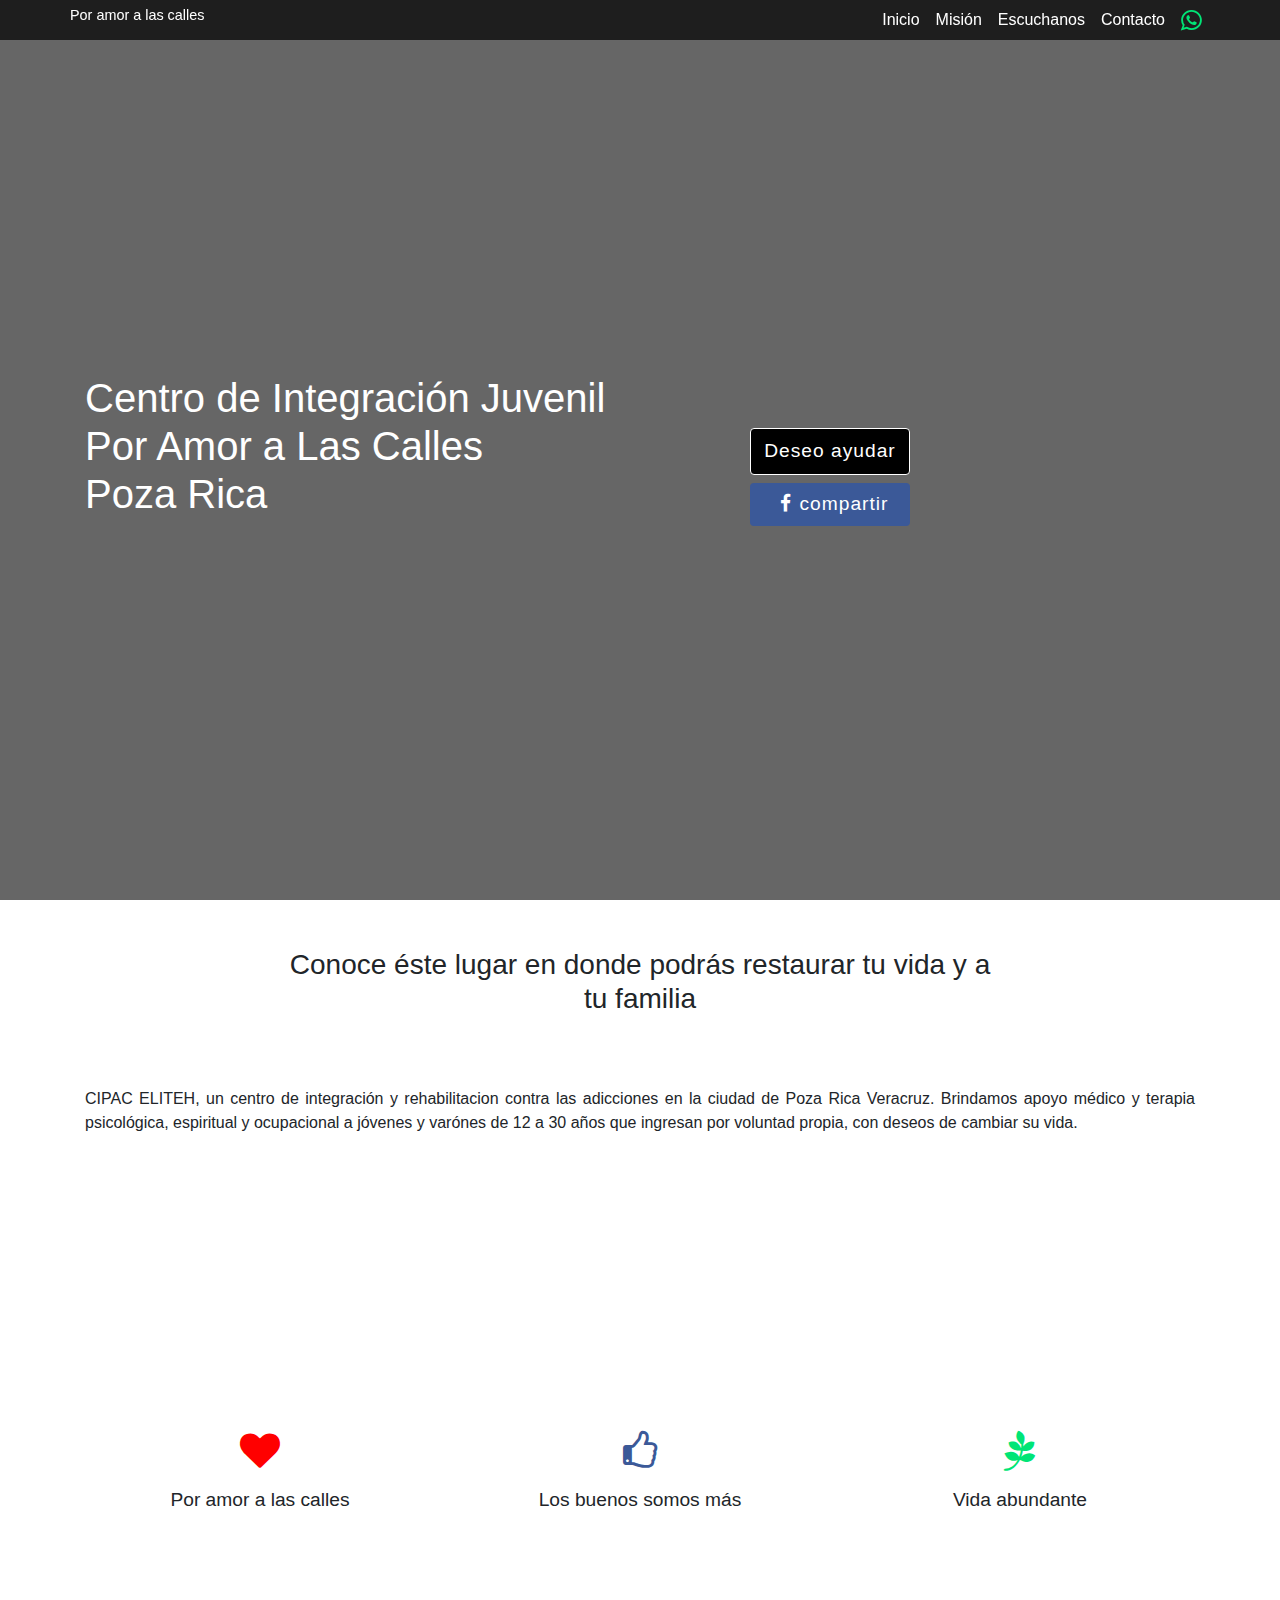
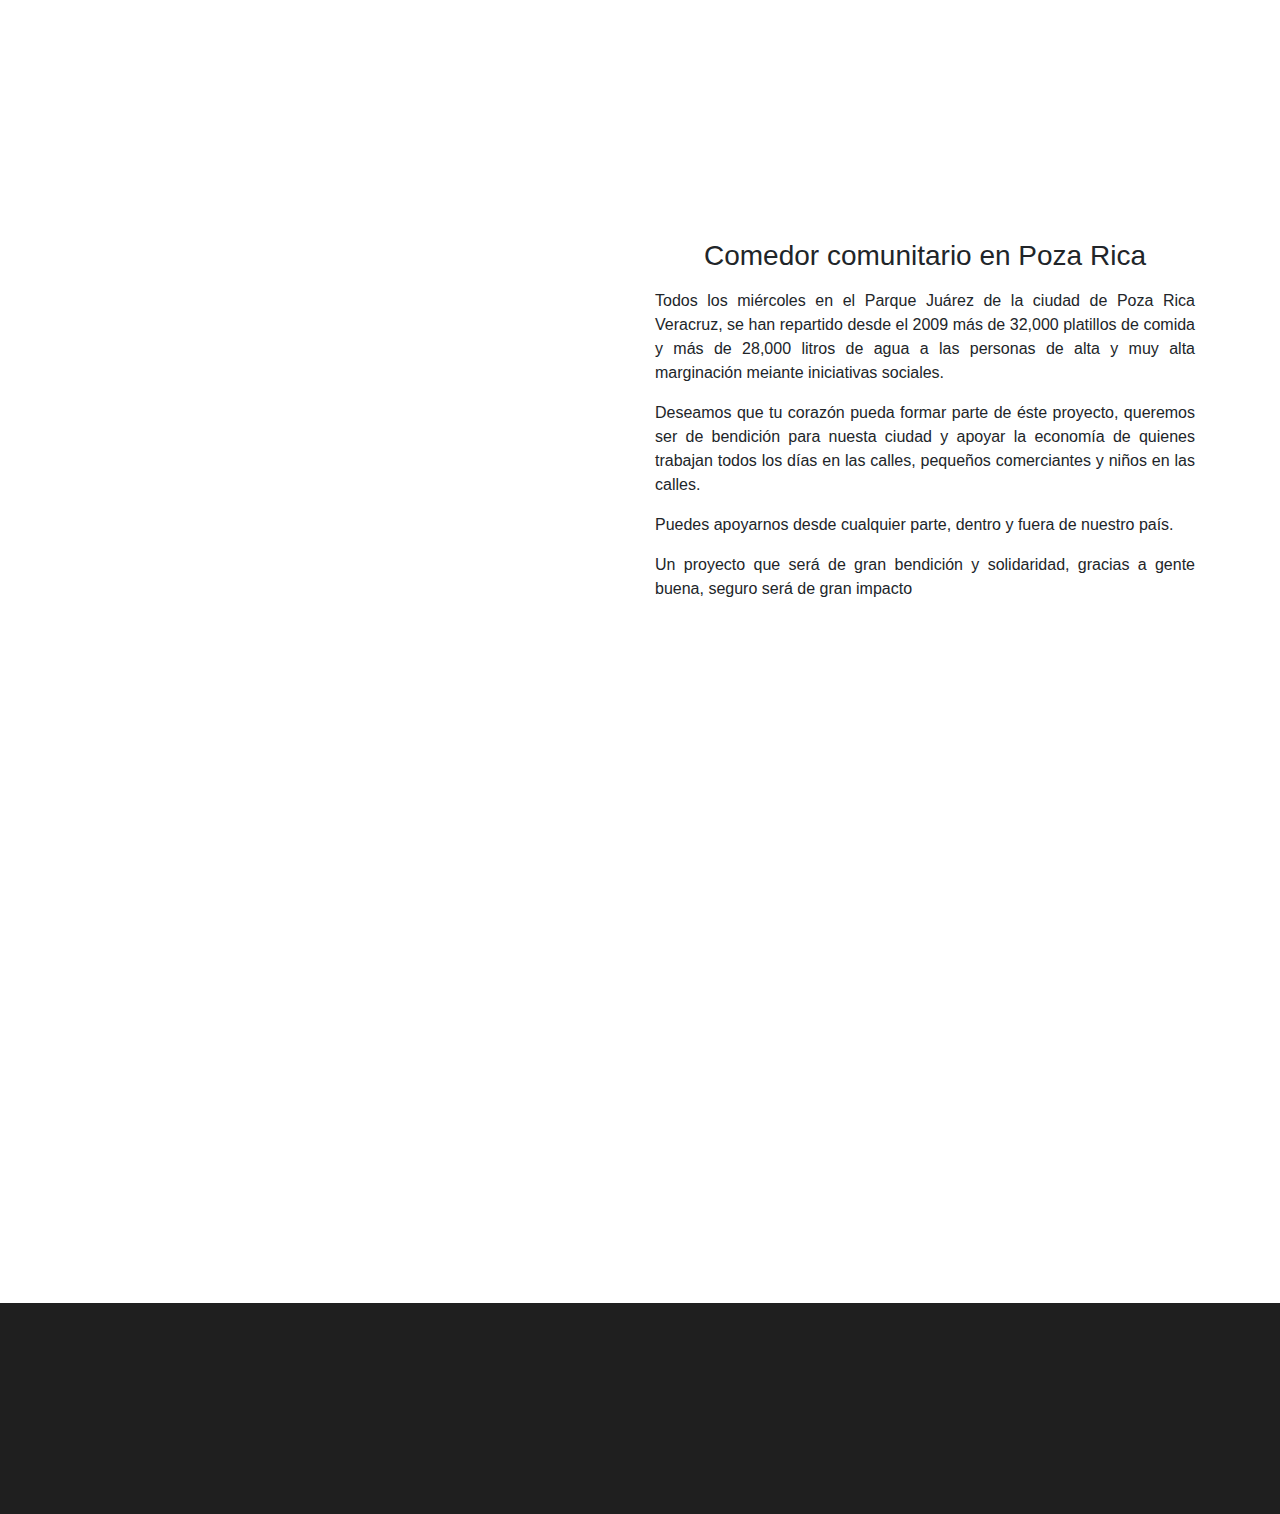
==== commit 5204b383: "corrección en info" ====
--- a/index.html
+++ b/index.html
@@ -4,30 +4,32 @@
     <title>Por amor a las calles</title>
     <meta charset="utf-8">
     <meta name="viewport" content="initial-scale=1.0, width=device-width">
+    <meta name="description" content="Centro de Integración Juvenil Por Amor a las Calles de Poza Rica Veracruz">
     <meta name="twitter:card" content="summary_large_image">
     <meta name="twitter:site" content="@Cipacpozarica">
-    <meta property="og:title" content="Por amor a las calles Poza Rica">
+    <meta property="og:title" content="Centro de Integración Juvenil - Inicio">
     <meta property="og:description" content="Centro de Integración Juvenil Por Amor a las Calles de Poza Rica Veracruz">
     <meta property="og:image" content="https://firebasestorage.googleapis.com/v0/b/poramoralascalles-1ce75.appspot.com/o/img%2F7-img.png?alt=media&amp;token=3b9faeba-8ed0-4d6d-8983-8b2c254cf06c">
-    <meta property="og:url" content="https://poramoralascalles.github.io/web/">
+    <meta property="og:url" content="https://poramoralascalles.github.io">
     <meta property="fb:app_id" content="681964889005361">
     <meta property="fb:admins" content="AWBki9stSj3Se4QiNT7uy8A">
     <meta property="og:description" content="Centro de Integración Juvenil Por Amor a las Calles de Poza Rica Veracruz">
     <meta property="og:type" content="website">
     <link href="https://stackpath.bootstrapcdn.com/font-awesome/4.7.0/css/font-awesome.min.css" rel="stylesheet" integrity="sha384-wvfXpqpZZVQGK6TAh5PVlGOfQNHSoD2xbE+QkPxCAFlNEevoEH3Sl0sibVcOQVnN" crossorigin="anonymous">
-    <link rel="stylesheet" href="assets/css/styles.css?t=1582076099333">
+    <link rel="stylesheet" href="assets/css/styles.css?t=1583198181271">
     <link rel="shortcut icon" href="img/favicon.png">
   </head>
-  <body class="position-relative">
-    <header class="header-container">
+  <body class="position-relative"><div id="fb-root"></div>
+<script async defer crossorigin="anonymous" src="https://connect.facebook.net/es_ES/sdk.js#xfbml=1&version=v5.0&appId=681964889005361&autoLogAppEvents=1"></script>
+    <header class="header-container wow fadeInDown" data-wow-duration="2s">
       <div class="container bootstrap-container">
         <div class="row d-flex justify-content-between">
-          <div class="brand-container"><a href="index.html">
+          <div class="brand-container"><a href="/">
               <h2 class="brand-name">Por amor a las calles</h2></a></div>
           <div class="nav-container">
             <nav class="main-menu" itemscope itemtype="http://schema.org/SiteNavigationElement" role="navigation" id="main-menu">
               <ul>
-                <li class="main-menu__item" itemprop="url"><a class="main-menu__link" href="index.html" itemprop="name">Inicio</a></li>
+                <li class="main-menu__item" itemprop="url"><a class="main-menu__link" href="/" itemprop="name">Inicio</a></li>
                 <li class="main-menu__item" itemprop="url"><a class="main-menu__link" href="about.html" itemprop="name">Misión</a></li>
                 <li class="main-menu__item" itemprop="url"><a class="main-menu__link" href="listenus.html" itemprop="name">Escuchanos</a></li>
                 <li class="main-menu__item" itemprop="url"><a class="main-menu__link" href="contact.html" itemprop="name">Contacto</a></li>
@@ -38,22 +40,21 @@
           <div class="toggle-button" id="toggle-button"><i class="fa fa-bars"></i></div>
         </div>
       </div>
-    </header><div id="fb-root"></div>
-<script async defer crossorigin="anonymous" src="https://connect.facebook.net/es_ES/sdk.js#xfbml=1&version=v5.0&appId=681964889005361&autoLogAppEvents=1"></script>
+    </header>
     <section class="section-banner" style="background-image: url(https://firebasestorage.googleapis.com/v0/b/poramoralascalles-1ce75.appspot.com/o/img%2F2-img.jpg?alt=media&amp;token=3b9faeba-8ed0-4d6d-8983-8b2c254cf06c);">
       <div class="container banner-container">
         <div class="row">
-          <div class="col-sm-12 col-md-6">
-            <h1 class="banner-title">Centro de Integración Juvenil Por Amor a Las Calles <br>Poza Rica</h1>
-          </div>
-          <div class="col-sm-12 col-md-6 d-md-flex align-items-end">
-            <div class="baner-button__group"><a class="btn banner-button button-help" href="contact.html">Deseo ayudar</a><div class="fb-share-button" data-href="https://poramoralascalles.github.io/web/" data-layout="button_count" data-size="small"><a target="_blank" href="https://www.facebook.com/sharer/sharer.php?u=https%3A%2F%2Fporamoralascalles.github.io%2Fweb%2F&amp;src=sdkpreparse" class="btn banner-button"><i class='fa fa-facebook'></i>compartir</a></div>          </div>
+          <div class="col-sm-12 col-lg-7">
+            <h1 class="banner-title wow fadeInLeft" data-wow-duration="2s" data-wow-delay="1s">Centro de Integración Juvenil <br>Por Amor a Las Calles <br>Poza Rica</h1>
+          </div>
+          <div class="col-sm-12 col-lg-5 d-lg-flex align-items-end">
+            <div class="baner-button__group wow fadeInRight" data-wow-duration="2s" data-wow-delay="1s"><a class="btn banner-button button-help" href="/contact.html">Deseo ayudar</a><div class="fb-share-button" data-href="https://poramoralascalles.github.io" data-layout="button_count" data-size="small"><a target="_blank" href="https://www.facebook.com/sharer/sharer.php?u=https%3A%2F%2Fporamoralascalles.github.io%2F&amp;src=sdkpreparse" class="btn banner-button"><i class='fa fa-facebook'></i>compartir</a></div>    </div>
           </div>
         </div>
       </div>
     </section>
     <main> 
-      <div class="container text-center d-flex justify-content-center py-5 blockquote">
+      <div class="container text-center d-flex justify-content-center py-5 blockquote wow fadeInLeft" data-wow-duration="2s">
         <h2 class="h3 col-lg-8">Conoce éste lugar en donde podrás restaurar tu vida y a tu familia</h2>
       </div>
       <section class="container">
@@ -63,24 +64,23 @@
           </div>
         </div>
         <div class="row">
-          <div class="col-lg-6">
-            <p>Nuestras instalaciones se localizan en calle 24 de Febrero S/N ejido FLores Magón, Tihuatlan Ver.</p>
-            <ul class="section-top__ul">
+          <div class="col-lg-8">
+            <ul class="section-top__ul mt-4">
               <div class="section-top__side">
-                <li class="section-top__ul-item"><span class="section-top__icon"><i class="fa fa-times"></i></span>Alcoholismo</li>
-                <li class="section-top__ul-item"><span class="section-top__icon"><i class="fa fa-times"></i></span>Depresión</li>
-                <li class="section-top__ul-item"><span class="section-top__icon"><i class="fa fa-times"></i></span>Baja autoestíma</li>
-                <li class="section-top__ul-item"><span class="section-top__icon"><i class="fa fa-times"></i></span>Ingobernabilidad</li>
+                <li class="section-top__ul-item wow fadeInLeft" data-wow-duration="1s"><span class="section-top__icon"><i class="fa fa-times"></i></span>Alcoholismo</li>
+                <li class="section-top__ul-item wow fadeInLeft" data-wow-duration="1s"><span class="section-top__icon"><i class="fa fa-times"></i></span>Depresión</li>
+                <li class="section-top__ul-item wow fadeInLeft" data-wow-duration="1s"><span class="section-top__icon"><i class="fa fa-times"></i></span>Baja autoestíma</li>
+                <li class="section-top__ul-item wow fadeInLeft" data-wow-duration="1s"><span class="section-top__icon"><i class="fa fa-times"></i></span>Ingobernabilidad</li>
               </div>
               <div class="section-top__side">
-                <li class="section-top__ul-item"><span class="section-top__icon"><i class="fa fa-times"></i></span>Ansiedad</li>
-                <li class="section-top__ul-item"><span class="section-top__icon"><i class="fa fa-times"></i></span>Fármacos</li>
-                <li class="section-top__ul-item"><span class="section-top__icon"><i class="fa fa-times"></i></span>Codependencia</li>
+                <li class="section-top__ul-item wow fadeInLeft" data-wow-duration="1s"><span class="section-top__icon"><i class="fa fa-times"></i></span>Ansiedad</li>
+                <li class="section-top__ul-item wow fadeInLeft" data-wow-duration="1s"><span class="section-top__icon"><i class="fa fa-times"></i></span>Fármacos</li>
+                <li class="section-top__ul-item wow fadeInLeft" data-wow-duration="1s"><span class="section-top__icon"><i class="fa fa-times"></i></span>Codependencia</li>
               </div>
             </ul>
           </div>
-          <div class="col-lg-6">
-            <div class="text-center" id="map"></div>
+          <div class="col-lg-4">
+            <div class="text-center"><img class="wow fadeInRight" src="https://firebasestorage.googleapis.com/v0/b/poramoralascalles-1ce75.appspot.com/o/img%2F7-img.png?alt=media&amp;token=3b9faeba-8ed0-4d6d-8983-8b2c254cf06c" style="max-width: 284px;" data-wow-duration="2s"></div>
           </div>
         </div>
       </section>
@@ -108,13 +108,13 @@
           </div>
         </div>
       </section>
-            <div class="container text-center d-flex justify-content-center py-5 blockquote">
+            <div class="container text-center d-flex justify-content-center py-5 blockquote wow fadeInLeft" data-wow-duration="2s">
               <h2 class="h3 col-lg-8">&quot;Porque tuve hambre y ustedes me dieron de comer, tuve sed y ustedes me dieron de beber, fuí forastero y ustedes me recibieron en su casa, anduve sin ropas y me vistieron. Estuve enfermo y fueron a visitarme, estuve en la cárcel y me fueron a ver&quot;</h2>
             </div>
       <section class="section-top">
         <div class="container">
           <div class="row">
-            <div class="col-md-6"><img class="section-top__image" src="https://firebasestorage.googleapis.com/v0/b/poramoralascalles-1ce75.appspot.com/o/img%2F6-img.jpg?alt=media&amp;token=3b9faeba-8ed0-4d6d-8983-8b2c254cf06c" alt="image"></div>
+            <div class="col-md-6"><img class="wow fadeInRight section-top__image" src="https://firebasestorage.googleapis.com/v0/b/poramoralascalles-1ce75.appspot.com/o/img%2F6-img.jpg?alt=media&amp;token=3b9faeba-8ed0-4d6d-8983-8b2c254cf06c" alt="image" data-wow-duration="2s"></div>
             <div class="col-md-6">
               <h2 class="h3 text-center mt-3 mt-md-0 mb-3">Comedor comunitario en Poza Rica</h2>
               <p class="text-justify">Todos los miércoles en el Parque Juárez de la ciudad de Poza Rica Veracruz, se han repartido desde el 2009 más de 32,000 platillos de comida y más de 28,000 litros de agua a las personas de alta y muy alta marginación meiante iniciativas sociales.</p>
@@ -125,14 +125,14 @@
           </div>
         </div>
       </section>
-            <div class="container text-center d-flex justify-content-center py-5 blockquote">
+            <div class="container text-center d-flex justify-content-center py-5 blockquote wow fadeInLeft" data-wow-duration="2s">
               <h2 class="h3 col-lg-8">&quot;No hay amor más grande que dar la vida por sus amigos&quot;</h2>
             </div>
       <section class="section-news">
         <div class="container">
           <div class="row" id="newsGrid">
-                  <div class="col-md-3">
-                    <div class="new-item">
+                  <div class="col-md-4">
+                    <div class="new-item wow fadeInRight" data-wow-duration="2s">
                       <div class="new-item__image-container"><img class="new-item__image" src="https://firebasestorage.googleapis.com/v0/b/poramoralascalles-1ce75.appspot.com/o/img%2F5.-img.jpg?alt=media&amp;token=3b9faeba-8ed0-4d6d-8983-8b2c254cf06c" alt=""></div>
                       <div class="new-item__data">
                         <h3 class="new-item__data-title">Conferencias</h3>
@@ -140,8 +140,8 @@
                       </div>
                     </div>
                   </div>
-                  <div class="col-md-3">
-                    <div class="new-item">
+                  <div class="col-md-4">
+                    <div class="new-item wow fadeInRight" data-wow-duration="2s">
                       <div class="new-item__image-container"><img class="new-item__image" src="https://firebasestorage.googleapis.com/v0/b/poramoralascalles-1ce75.appspot.com/o/img%2F8-img.jpg?alt=media&amp;token=3b9faeba-8ed0-4d6d-8983-8b2c254cf06c" alt=""></div>
                       <div class="new-item__data">
                         <h3 class="new-item__data-title">Iglesia del parque</h3>
@@ -149,17 +149,8 @@
                       </div>
                     </div>
                   </div>
-                  <div class="col-md-3">
-                    <div class="new-item">
-                      <div class="new-item__image-container"><img class="new-item__image" src="https://firebasestorage.googleapis.com/v0/b/poramoralascalles-1ce75.appspot.com/o/img%2F14-img.jpg?alt=media&amp;token=3b9faeba-8ed0-4d6d-8983-8b2c254cf06c" alt=""></div>
-                      <div class="new-item__data">
-                        <h3 class="new-item__data-title">Instalaciones</h3>
-                        <p class="new-item__data-text">Visita nuestro centro de reintegración</p>
-                      </div>
-                    </div>
-                  </div>
-                  <div class="col-md-3">
-                    <div class="new-item">
+                  <div class="col-md-4">
+                    <div class="new-item wow fadeInRight" data-wow-duration="2s">
                       <div class="new-item__image-container"><img class="new-item__image" src="https://firebasestorage.googleapis.com/v0/b/poramoralascalles-1ce75.appspot.com/o/img%2F9-img.jpg?alt=media&amp;token=3b9faeba-8ed0-4d6d-8983-8b2c254cf06c" alt=""></div>
                       <div class="new-item__data">
                         <h3 class="new-item__data-title">Iglesia Plaza Garibaldi</h3>
@@ -173,28 +164,25 @@
       <section class="section-comments py-5">
         <div class="container">
           <div class="row">
-            <div class="col col-md-6"><div id="fb-root"></div>
-<script async defer crossorigin="anonymous" src="https://connect.facebook.net/en_US/sdk.js#xfbml=1&version=v5.0&appId=681964889005361&autoLogAppEvents=1"></script>
-<div class="fb-comments" data-href="https://poramoralascalles.github.io/web/" data-width="" data-numposts="5"></div>
-            </div>
-            <div class="col-md-6 text-center" id="commentsImage"></div>
+            <div class="col col-lg-6"><div class="fb-comments" data-href="https://poramoralascalles.github.io" data-width="100%" data-numposts="5"></div></div>
+            <div class="col-lg-6 text-center mt-4" id="map"></div>
           </div>
         </div>
       </section>
     </main>
     <section class="section-footer py-5">
-      <div class="container">
+      <div class="container wow fadeInUp" data-wow-duration="2s">
         <div class="row">
           <div class="col-6 col-md-4">
             <div class="section-footer__social">
-                  <div class="social-item"><a class="social-link" href="https://www.facebook.com/CIPACPOZARICA/" target="_blank"><span class="social-icon"><i class="fa fa-facebook"></i></span> facebook</a></div>
-                  <div class="social-item"><a class="social-link" href="https://www.youtube.com/channel/UCvzeZ_-hLiLiAHdxASL601A" target="_blank"><span class="social-icon"><i class="fa fa-youtube-play"></i></span>youtube</a></div>
-                  <div class="social-item"><a class="social-link" href="https://twitter.com/cipacpozarica" target="_blank"><span class="social-icon"><i class="fa fa-twitter"></i></span>twitter</a></div>
-                  <div class="social-item"><a class="social-link" href="https://wa.me/5217821949498" target="_blank"><span class="social-icon"><i class="fa fa-whatsapp"></i></span>whatsapp</a></div>
+                  <div class="social-item"><a class="social-link" href="https://www.facebook.com/CIPACPOZARICA/" target="_blank" rel="nofollow"><span class="social-icon"><i class="fa fa-facebook"></i></span> facebook</a></div>
+                  <div class="social-item"><a class="social-link" href="https://www.youtube.com/channel/UCvzeZ_-hLiLiAHdxASL601A" target="_blank" rel="nofollow"><span class="social-icon"><i class="fa fa-youtube-play"></i></span>youtube</a></div>
+                  <div class="social-item"><a class="social-link" href="https://twitter.com/cipacpozarica" target="_blank" rel="nofollow"><span class="social-icon"><i class="fa fa-twitter"></i></span>twitter</a></div>
+                  <div class="social-item"><a class="social-link" href="https://wa.me/5217821949498" target="_blank" rel="nofollow"><span class="social-icon"><i class="fa fa-whatsapp"></i></span>whatsapp</a></div>
             </div>
           </div>
           <div class="col-6 col-md-4">
-            <div class="footer-nav__link"><a href="index.html">Inicio</a></div>
+            <div class="footer-nav__link"><a href="/">Inicio</a></div>
             <div class="footer-nav__link"><a href="about.html">Misión</a></div>
             <div class="footer-nav__link"><a href="listenus.html">Escuchanos</a></div>
             <div class="footer-nav__link"><a href="contact.html">Contacto</a></div>
@@ -208,6 +196,6 @@
         </div>
       </div>
     </section>
-    <script src="assets/js/scripts-min.js?t=1582076099333"></script>
+    <script src="assets/js/scripts-min.js?t=1583198181271"></script>
   </body>
 </html>--- a/assets/css/styles.css
+++ b/assets/css/styles.css
@@ -1,4 +1,10 @@
-*,:after,:before{box-sizing:border-box}body{font-family:"sans-serif"}
+/*!
+ * animate.css -http://daneden.me/animate
+ * Version - 3.7.0
+ * Licensed under the MIT license - http://opensource.org/licenses/MIT
+ *
+ * Copyright (c) 2018 Daniel Eden
+ */@-webkit-keyframes bounce{0%,20%,53%,80%,to{-webkit-animation-timing-function:cubic-bezier(.215,.61,.355,1);animation-timing-function:cubic-bezier(.215,.61,.355,1);-webkit-transform:translateZ(0);transform:translateZ(0)}40%,43%{-webkit-animation-timing-function:cubic-bezier(.755,.05,.855,.06);animation-timing-function:cubic-bezier(.755,.05,.855,.06);-webkit-transform:translate3d(0,-30px,0);transform:translate3d(0,-30px,0)}70%{-webkit-animation-timing-function:cubic-bezier(.755,.05,.855,.06);animation-timing-function:cubic-bezier(.755,.05,.855,.06);-webkit-transform:translate3d(0,-15px,0);transform:translate3d(0,-15px,0)}90%{-webkit-transform:translate3d(0,-4px,0);transform:translate3d(0,-4px,0)}}@keyframes bounce{0%,20%,53%,80%,to{-webkit-animation-timing-function:cubic-bezier(.215,.61,.355,1);animation-timing-function:cubic-bezier(.215,.61,.355,1);-webkit-transform:translateZ(0);transform:translateZ(0)}40%,43%{-webkit-animation-timing-function:cubic-bezier(.755,.05,.855,.06);animation-timing-function:cubic-bezier(.755,.05,.855,.06);-webkit-transform:translate3d(0,-30px,0);transform:translate3d(0,-30px,0)}70%{-webkit-animation-timing-function:cubic-bezier(.755,.05,.855,.06);animation-timing-function:cubic-bezier(.755,.05,.855,.06);-webkit-transform:translate3d(0,-15px,0);transform:translate3d(0,-15px,0)}90%{-webkit-transform:translate3d(0,-4px,0);transform:translate3d(0,-4px,0)}}.bounce{-webkit-animation-name:bounce;animation-name:bounce;-webkit-transform-origin:center bottom;transform-origin:center bottom}@-webkit-keyframes flash{0%,50%,to{opacity:1}25%,75%{opacity:0}}@keyframes flash{0%,50%,to{opacity:1}25%,75%{opacity:0}}.flash{-webkit-animation-name:flash;animation-name:flash}@-webkit-keyframes pulse{0%{-webkit-transform:scaleX(1);transform:scaleX(1)}50%{-webkit-transform:scale3d(1.05,1.05,1.05);transform:scale3d(1.05,1.05,1.05)}to{-webkit-transform:scaleX(1);transform:scaleX(1)}}@keyframes pulse{0%{-webkit-transform:scaleX(1);transform:scaleX(1)}50%{-webkit-transform:scale3d(1.05,1.05,1.05);transform:scale3d(1.05,1.05,1.05)}to{-webkit-transform:scaleX(1);transform:scaleX(1)}}.pulse{-webkit-animation-name:pulse;animation-name:pulse}@-webkit-keyframes rubberBand{0%{-webkit-transform:scaleX(1);transform:scaleX(1)}30%{-webkit-transform:scale3d(1.25,.75,1);transform:scale3d(1.25,.75,1)}40%{-webkit-transform:scale3d(.75,1.25,1);transform:scale3d(.75,1.25,1)}50%{-webkit-transform:scale3d(1.15,.85,1);transform:scale3d(1.15,.85,1)}65%{-webkit-transform:scale3d(.95,1.05,1);transform:scale3d(.95,1.05,1)}75%{-webkit-transform:scale3d(1.05,.95,1);transform:scale3d(1.05,.95,1)}to{-webkit-transform:scaleX(1);transform:scaleX(1)}}@keyframes rubberBand{0%{-webkit-transform:scaleX(1);transform:scaleX(1)}30%{-webkit-transform:scale3d(1.25,.75,1);transform:scale3d(1.25,.75,1)}40%{-webkit-transform:scale3d(.75,1.25,1);transform:scale3d(.75,1.25,1)}50%{-webkit-transform:scale3d(1.15,.85,1);transform:scale3d(1.15,.85,1)}65%{-webkit-transform:scale3d(.95,1.05,1);transform:scale3d(.95,1.05,1)}75%{-webkit-transform:scale3d(1.05,.95,1);transform:scale3d(1.05,.95,1)}to{-webkit-transform:scaleX(1);transform:scaleX(1)}}.rubberBand{-webkit-animation-name:rubberBand;animation-name:rubberBand}@-webkit-keyframes shake{0%,to{-webkit-transform:translateZ(0);transform:translateZ(0)}10%,30%,50%,70%,90%{-webkit-transform:translate3d(-10px,0,0);transform:translate3d(-10px,0,0)}20%,40%,60%,80%{-webkit-transform:translate3d(10px,0,0);transform:translate3d(10px,0,0)}}@keyframes shake{0%,to{-webkit-transform:translateZ(0);transform:translateZ(0)}10%,30%,50%,70%,90%{-webkit-transform:translate3d(-10px,0,0);transform:translate3d(-10px,0,0)}20%,40%,60%,80%{-webkit-transform:translate3d(10px,0,0);transform:translate3d(10px,0,0)}}.shake{-webkit-animation-name:shake;animation-name:shake}@-webkit-keyframes headShake{0%{-webkit-transform:translateX(0);transform:translateX(0)}6.5%{-webkit-transform:translateX(-6px) rotateY(-9deg);transform:translateX(-6px) rotateY(-9deg)}18.5%{-webkit-transform:translateX(5px) rotateY(7deg);transform:translateX(5px) rotateY(7deg)}31.5%{-webkit-transform:translateX(-3px) rotateY(-5deg);transform:translateX(-3px) rotateY(-5deg)}43.5%{-webkit-transform:translateX(2px) rotateY(3deg);transform:translateX(2px) rotateY(3deg)}50%{-webkit-transform:translateX(0);transform:translateX(0)}}@keyframes headShake{0%{-webkit-transform:translateX(0);transform:translateX(0)}6.5%{-webkit-transform:translateX(-6px) rotateY(-9deg);transform:translateX(-6px) rotateY(-9deg)}18.5%{-webkit-transform:translateX(5px) rotateY(7deg);transform:translateX(5px) rotateY(7deg)}31.5%{-webkit-transform:translateX(-3px) rotateY(-5deg);transform:translateX(-3px) rotateY(-5deg)}43.5%{-webkit-transform:translateX(2px) rotateY(3deg);transform:translateX(2px) rotateY(3deg)}50%{-webkit-transform:translateX(0);transform:translateX(0)}}.headShake{-webkit-animation-timing-function:ease-in-out;animation-timing-function:ease-in-out;-webkit-animation-name:headShake;animation-name:headShake}@-webkit-keyframes swing{20%{-webkit-transform:rotate(15deg);transform:rotate(15deg)}40%{-webkit-transform:rotate(-10deg);transform:rotate(-10deg)}60%{-webkit-transform:rotate(5deg);transform:rotate(5deg)}80%{-webkit-transform:rotate(-5deg);transform:rotate(-5deg)}to{-webkit-transform:rotate(0deg);transform:rotate(0deg)}}@keyframes swing{20%{-webkit-transform:rotate(15deg);transform:rotate(15deg)}40%{-webkit-transform:rotate(-10deg);transform:rotate(-10deg)}60%{-webkit-transform:rotate(5deg);transform:rotate(5deg)}80%{-webkit-transform:rotate(-5deg);transform:rotate(-5deg)}to{-webkit-transform:rotate(0deg);transform:rotate(0deg)}}.swing{-webkit-transform-origin:top center;transform-origin:top center;-webkit-animation-name:swing;animation-name:swing}@-webkit-keyframes tada{0%{-webkit-transform:scaleX(1);transform:scaleX(1)}10%,20%{-webkit-transform:scale3d(.9,.9,.9) rotate(-3deg);transform:scale3d(.9,.9,.9) rotate(-3deg)}30%,50%,70%,90%{-webkit-transform:scale3d(1.1,1.1,1.1) rotate(3deg);transform:scale3d(1.1,1.1,1.1) rotate(3deg)}40%,60%,80%{-webkit-transform:scale3d(1.1,1.1,1.1) rotate(-3deg);transform:scale3d(1.1,1.1,1.1) rotate(-3deg)}to{-webkit-transform:scaleX(1);transform:scaleX(1)}}@keyframes tada{0%{-webkit-transform:scaleX(1);transform:scaleX(1)}10%,20%{-webkit-transform:scale3d(.9,.9,.9) rotate(-3deg);transform:scale3d(.9,.9,.9) rotate(-3deg)}30%,50%,70%,90%{-webkit-transform:scale3d(1.1,1.1,1.1) rotate(3deg);transform:scale3d(1.1,1.1,1.1) rotate(3deg)}40%,60%,80%{-webkit-transform:scale3d(1.1,1.1,1.1) rotate(-3deg);transform:scale3d(1.1,1.1,1.1) rotate(-3deg)}to{-webkit-transform:scaleX(1);transform:scaleX(1)}}.tada{-webkit-animation-name:tada;animation-name:tada}@-webkit-keyframes wobble{0%{-webkit-transform:translateZ(0);transform:translateZ(0)}15%{-webkit-transform:translate3d(-25%,0,0) rotate(-5deg);transform:translate3d(-25%,0,0) rotate(-5deg)}30%{-webkit-transform:translate3d(20%,0,0) rotate(3deg);transform:translate3d(20%,0,0) rotate(3deg)}45%{-webkit-transform:translate3d(-15%,0,0) rotate(-3deg);transform:translate3d(-15%,0,0) rotate(-3deg)}60%{-webkit-transform:translate3d(10%,0,0) rotate(2deg);transform:translate3d(10%,0,0) rotate(2deg)}75%{-webkit-transform:translate3d(-5%,0,0) rotate(-1deg);transform:translate3d(-5%,0,0) rotate(-1deg)}to{-webkit-transform:translateZ(0);transform:translateZ(0)}}@keyframes wobble{0%{-webkit-transform:translateZ(0);transform:translateZ(0)}15%{-webkit-transform:translate3d(-25%,0,0) rotate(-5deg);transform:translate3d(-25%,0,0) rotate(-5deg)}30%{-webkit-transform:translate3d(20%,0,0) rotate(3deg);transform:translate3d(20%,0,0) rotate(3deg)}45%{-webkit-transform:translate3d(-15%,0,0) rotate(-3deg);transform:translate3d(-15%,0,0) rotate(-3deg)}60%{-webkit-transform:translate3d(10%,0,0) rotate(2deg);transform:translate3d(10%,0,0) rotate(2deg)}75%{-webkit-transform:translate3d(-5%,0,0) rotate(-1deg);transform:translate3d(-5%,0,0) rotate(-1deg)}to{-webkit-transform:translateZ(0);transform:translateZ(0)}}.wobble{-webkit-animation-name:wobble;animation-name:wobble}@-webkit-keyframes jello{0%,11.1%,to{-webkit-transform:translateZ(0);transform:translateZ(0)}22.2%{-webkit-transform:skewX(-12.5deg) skewY(-12.5deg);transform:skewX(-12.5deg) skewY(-12.5deg)}33.3%{-webkit-transform:skewX(6.25deg) skewY(6.25deg);transform:skewX(6.25deg) skewY(6.25deg)}44.4%{-webkit-transform:skewX(-3.125deg) skewY(-3.125deg);transform:skewX(-3.125deg) skewY(-3.125deg)}55.5%{-webkit-transform:skewX(1.5625deg) skewY(1.5625deg);transform:skewX(1.5625deg) skewY(1.5625deg)}66.6%{-webkit-transform:skewX(-.78125deg) skewY(-.78125deg);transform:skewX(-.78125deg) skewY(-.78125deg)}77.7%{-webkit-transform:skewX(.39063deg) skewY(.39063deg);transform:skewX(.39063deg) skewY(.39063deg)}88.8%{-webkit-transform:skewX(-.19531deg) skewY(-.19531deg);transform:skewX(-.19531deg) skewY(-.19531deg)}}@keyframes jello{0%,11.1%,to{-webkit-transform:translateZ(0);transform:translateZ(0)}22.2%{-webkit-transform:skewX(-12.5deg) skewY(-12.5deg);transform:skewX(-12.5deg) skewY(-12.5deg)}33.3%{-webkit-transform:skewX(6.25deg) skewY(6.25deg);transform:skewX(6.25deg) skewY(6.25deg)}44.4%{-webkit-transform:skewX(-3.125deg) skewY(-3.125deg);transform:skewX(-3.125deg) skewY(-3.125deg)}55.5%{-webkit-transform:skewX(1.5625deg) skewY(1.5625deg);transform:skewX(1.5625deg) skewY(1.5625deg)}66.6%{-webkit-transform:skewX(-.78125deg) skewY(-.78125deg);transform:skewX(-.78125deg) skewY(-.78125deg)}77.7%{-webkit-transform:skewX(.39063deg) skewY(.39063deg);transform:skewX(.39063deg) skewY(.39063deg)}88.8%{-webkit-transform:skewX(-.19531deg) skewY(-.19531deg);transform:skewX(-.19531deg) skewY(-.19531deg)}}.jello{-webkit-animation-name:jello;animation-name:jello;-webkit-transform-origin:center;transform-origin:center}@-webkit-keyframes heartBeat{0%{-webkit-transform:scale(1);transform:scale(1)}14%{-webkit-transform:scale(1.3);transform:scale(1.3)}28%{-webkit-transform:scale(1);transform:scale(1)}42%{-webkit-transform:scale(1.3);transform:scale(1.3)}70%{-webkit-transform:scale(1);transform:scale(1)}}@keyframes heartBeat{0%{-webkit-transform:scale(1);transform:scale(1)}14%{-webkit-transform:scale(1.3);transform:scale(1.3)}28%{-webkit-transform:scale(1);transform:scale(1)}42%{-webkit-transform:scale(1.3);transform:scale(1.3)}70%{-webkit-transform:scale(1);transform:scale(1)}}.heartBeat{-webkit-animation-name:heartBeat;animation-name:heartBeat;-webkit-animation-duration:1.3s;animation-duration:1.3s;-webkit-animation-timing-function:ease-in-out;animation-timing-function:ease-in-out}@-webkit-keyframes bounceIn{0%,20%,40%,60%,80%,to{-webkit-animation-timing-function:cubic-bezier(.215,.61,.355,1);animation-timing-function:cubic-bezier(.215,.61,.355,1)}0%{opacity:0;-webkit-transform:scale3d(.3,.3,.3);transform:scale3d(.3,.3,.3)}20%{-webkit-transform:scale3d(1.1,1.1,1.1);transform:scale3d(1.1,1.1,1.1)}40%{-webkit-transform:scale3d(.9,.9,.9);transform:scale3d(.9,.9,.9)}60%{opacity:1;-webkit-transform:scale3d(1.03,1.03,1.03);transform:scale3d(1.03,1.03,1.03)}80%{-webkit-transform:scale3d(.97,.97,.97);transform:scale3d(.97,.97,.97)}to{opacity:1;-webkit-transform:scaleX(1);transform:scaleX(1)}}@keyframes bounceIn{0%,20%,40%,60%,80%,to{-webkit-animation-timing-function:cubic-bezier(.215,.61,.355,1);animation-timing-function:cubic-bezier(.215,.61,.355,1)}0%{opacity:0;-webkit-transform:scale3d(.3,.3,.3);transform:scale3d(.3,.3,.3)}20%{-webkit-transform:scale3d(1.1,1.1,1.1);transform:scale3d(1.1,1.1,1.1)}40%{-webkit-transform:scale3d(.9,.9,.9);transform:scale3d(.9,.9,.9)}60%{opacity:1;-webkit-transform:scale3d(1.03,1.03,1.03);transform:scale3d(1.03,1.03,1.03)}80%{-webkit-transform:scale3d(.97,.97,.97);transform:scale3d(.97,.97,.97)}to{opacity:1;-webkit-transform:scaleX(1);transform:scaleX(1)}}.bounceIn{-webkit-animation-duration:.75s;animation-duration:.75s;-webkit-animation-name:bounceIn;animation-name:bounceIn}@-webkit-keyframes bounceInDown{0%,60%,75%,90%,to{-webkit-animation-timing-function:cubic-bezier(.215,.61,.355,1);animation-timing-function:cubic-bezier(.215,.61,.355,1)}0%{opacity:0;-webkit-transform:translate3d(0,-3000px,0);transform:translate3d(0,-3000px,0)}60%{opacity:1;-webkit-transform:translate3d(0,25px,0);transform:translate3d(0,25px,0)}75%{-webkit-transform:translate3d(0,-10px,0);transform:translate3d(0,-10px,0)}90%{-webkit-transform:translate3d(0,5px,0);transform:translate3d(0,5px,0)}to{-webkit-transform:translateZ(0);transform:translateZ(0)}}@keyframes bounceInDown{0%,60%,75%,90%,to{-webkit-animation-timing-function:cubic-bezier(.215,.61,.355,1);animation-timing-function:cubic-bezier(.215,.61,.355,1)}0%{opacity:0;-webkit-transform:translate3d(0,-3000px,0);transform:translate3d(0,-3000px,0)}60%{opacity:1;-webkit-transform:translate3d(0,25px,0);transform:translate3d(0,25px,0)}75%{-webkit-transform:translate3d(0,-10px,0);transform:translate3d(0,-10px,0)}90%{-webkit-transform:translate3d(0,5px,0);transform:translate3d(0,5px,0)}to{-webkit-transform:translateZ(0);transform:translateZ(0)}}.bounceInDown{-webkit-animation-name:bounceInDown;animation-name:bounceInDown}@-webkit-keyframes bounceInLeft{0%,60%,75%,90%,to{-webkit-animation-timing-function:cubic-bezier(.215,.61,.355,1);animation-timing-function:cubic-bezier(.215,.61,.355,1)}0%{opacity:0;-webkit-transform:translate3d(-3000px,0,0);transform:translate3d(-3000px,0,0)}60%{opacity:1;-webkit-transform:translate3d(25px,0,0);transform:translate3d(25px,0,0)}75%{-webkit-transform:translate3d(-10px,0,0);transform:translate3d(-10px,0,0)}90%{-webkit-transform:translate3d(5px,0,0);transform:translate3d(5px,0,0)}to{-webkit-transform:translateZ(0);transform:translateZ(0)}}@keyframes bounceInLeft{0%,60%,75%,90%,to{-webkit-animation-timing-function:cubic-bezier(.215,.61,.355,1);animation-timing-function:cubic-bezier(.215,.61,.355,1)}0%{opacity:0;-webkit-transform:translate3d(-3000px,0,0);transform:translate3d(-3000px,0,0)}60%{opacity:1;-webkit-transform:translate3d(25px,0,0);transform:translate3d(25px,0,0)}75%{-webkit-transform:translate3d(-10px,0,0);transform:translate3d(-10px,0,0)}90%{-webkit-transform:translate3d(5px,0,0);transform:translate3d(5px,0,0)}to{-webkit-transform:translateZ(0);transform:translateZ(0)}}.bounceInLeft{-webkit-animation-name:bounceInLeft;animation-name:bounceInLeft}@-webkit-keyframes bounceInRight{0%,60%,75%,90%,to{-webkit-animation-timing-function:cubic-bezier(.215,.61,.355,1);animation-timing-function:cubic-bezier(.215,.61,.355,1)}0%{opacity:0;-webkit-transform:translate3d(3000px,0,0);transform:translate3d(3000px,0,0)}60%{opacity:1;-webkit-transform:translate3d(-25px,0,0);transform:translate3d(-25px,0,0)}75%{-webkit-transform:translate3d(10px,0,0);transform:translate3d(10px,0,0)}90%{-webkit-transform:translate3d(-5px,0,0);transform:translate3d(-5px,0,0)}to{-webkit-transform:translateZ(0);transform:translateZ(0)}}@keyframes bounceInRight{0%,60%,75%,90%,to{-webkit-animation-timing-function:cubic-bezier(.215,.61,.355,1);animation-timing-function:cubic-bezier(.215,.61,.355,1)}0%{opacity:0;-webkit-transform:translate3d(3000px,0,0);transform:translate3d(3000px,0,0)}60%{opacity:1;-webkit-transform:translate3d(-25px,0,0);transform:translate3d(-25px,0,0)}75%{-webkit-transform:translate3d(10px,0,0);transform:translate3d(10px,0,0)}90%{-webkit-transform:translate3d(-5px,0,0);transform:translate3d(-5px,0,0)}to{-webkit-transform:translateZ(0);transform:translateZ(0)}}.bounceInRight{-webkit-animation-name:bounceInRight;animation-name:bounceInRight}@-webkit-keyframes bounceInUp{0%,60%,75%,90%,to{-webkit-animation-timing-function:cubic-bezier(.215,.61,.355,1);animation-timing-function:cubic-bezier(.215,.61,.355,1)}0%{opacity:0;-webkit-transform:translate3d(0,3000px,0);transform:translate3d(0,3000px,0)}60%{opacity:1;-webkit-transform:translate3d(0,-20px,0);transform:translate3d(0,-20px,0)}75%{-webkit-transform:translate3d(0,10px,0);transform:translate3d(0,10px,0)}90%{-webkit-transform:translate3d(0,-5px,0);transform:translate3d(0,-5px,0)}to{-webkit-transform:translateZ(0);transform:translateZ(0)}}@keyframes bounceInUp{0%,60%,75%,90%,to{-webkit-animation-timing-function:cubic-bezier(.215,.61,.355,1);animation-timing-function:cubic-bezier(.215,.61,.355,1)}0%{opacity:0;-webkit-transform:translate3d(0,3000px,0);transform:translate3d(0,3000px,0)}60%{opacity:1;-webkit-transform:translate3d(0,-20px,0);transform:translate3d(0,-20px,0)}75%{-webkit-transform:translate3d(0,10px,0);transform:translate3d(0,10px,0)}90%{-webkit-transform:translate3d(0,-5px,0);transform:translate3d(0,-5px,0)}to{-webkit-transform:translateZ(0);transform:translateZ(0)}}.bounceInUp{-webkit-animation-name:bounceInUp;animation-name:bounceInUp}@-webkit-keyframes bounceOut{20%{-webkit-transform:scale3d(.9,.9,.9);transform:scale3d(.9,.9,.9)}50%,55%{opacity:1;-webkit-transform:scale3d(1.1,1.1,1.1);transform:scale3d(1.1,1.1,1.1)}to{opacity:0;-webkit-transform:scale3d(.3,.3,.3);transform:scale3d(.3,.3,.3)}}@keyframes bounceOut{20%{-webkit-transform:scale3d(.9,.9,.9);transform:scale3d(.9,.9,.9)}50%,55%{opacity:1;-webkit-transform:scale3d(1.1,1.1,1.1);transform:scale3d(1.1,1.1,1.1)}to{opacity:0;-webkit-transform:scale3d(.3,.3,.3);transform:scale3d(.3,.3,.3)}}.bounceOut{-webkit-animation-duration:.75s;animation-duration:.75s;-webkit-animation-name:bounceOut;animation-name:bounceOut}@-webkit-keyframes bounceOutDown{20%{-webkit-transform:translate3d(0,10px,0);transform:translate3d(0,10px,0)}40%,45%{opacity:1;-webkit-transform:translate3d(0,-20px,0);transform:translate3d(0,-20px,0)}to{opacity:0;-webkit-transform:translate3d(0,2000px,0);transform:translate3d(0,2000px,0)}}@keyframes bounceOutDown{20%{-webkit-transform:translate3d(0,10px,0);transform:translate3d(0,10px,0)}40%,45%{opacity:1;-webkit-transform:translate3d(0,-20px,0);transform:translate3d(0,-20px,0)}to{opacity:0;-webkit-transform:translate3d(0,2000px,0);transform:translate3d(0,2000px,0)}}.bounceOutDown{-webkit-animation-name:bounceOutDown;animation-name:bounceOutDown}@-webkit-keyframes bounceOutLeft{20%{opacity:1;-webkit-transform:translate3d(20px,0,0);transform:translate3d(20px,0,0)}to{opacity:0;-webkit-transform:translate3d(-2000px,0,0);transform:translate3d(-2000px,0,0)}}@keyframes bounceOutLeft{20%{opacity:1;-webkit-transform:translate3d(20px,0,0);transform:translate3d(20px,0,0)}to{opacity:0;-webkit-transform:translate3d(-2000px,0,0);transform:translate3d(-2000px,0,0)}}.bounceOutLeft{-webkit-animation-name:bounceOutLeft;animation-name:bounceOutLeft}@-webkit-keyframes bounceOutRight{20%{opacity:1;-webkit-transform:translate3d(-20px,0,0);transform:translate3d(-20px,0,0)}to{opacity:0;-webkit-transform:translate3d(2000px,0,0);transform:translate3d(2000px,0,0)}}@keyframes bounceOutRight{20%{opacity:1;-webkit-transform:translate3d(-20px,0,0);transform:translate3d(-20px,0,0)}to{opacity:0;-webkit-transform:translate3d(2000px,0,0);transform:translate3d(2000px,0,0)}}.bounceOutRight{-webkit-animation-name:bounceOutRight;animation-name:bounceOutRight}@-webkit-keyframes bounceOutUp{20%{-webkit-transform:translate3d(0,-10px,0);transform:translate3d(0,-10px,0)}40%,45%{opacity:1;-webkit-transform:translate3d(0,20px,0);transform:translate3d(0,20px,0)}to{opacity:0;-webkit-transform:translate3d(0,-2000px,0);transform:translate3d(0,-2000px,0)}}@keyframes bounceOutUp{20%{-webkit-transform:translate3d(0,-10px,0);transform:translate3d(0,-10px,0)}40%,45%{opacity:1;-webkit-transform:translate3d(0,20px,0);transform:translate3d(0,20px,0)}to{opacity:0;-webkit-transform:translate3d(0,-2000px,0);transform:translate3d(0,-2000px,0)}}.bounceOutUp{-webkit-animation-name:bounceOutUp;animation-name:bounceOutUp}@-webkit-keyframes fadeIn{0%{opacity:0}to{opacity:1}}@keyframes fadeIn{0%{opacity:0}to{opacity:1}}.fadeIn{-webkit-animation-name:fadeIn;animation-name:fadeIn}@-webkit-keyframes fadeInDown{0%{opacity:0;-webkit-transform:translate3d(0,-100%,0);transform:translate3d(0,-100%,0)}to{opacity:1;-webkit-transform:translateZ(0);transform:translateZ(0)}}@keyframes fadeInDown{0%{opacity:0;-webkit-transform:translate3d(0,-100%,0);transform:translate3d(0,-100%,0)}to{opacity:1;-webkit-transform:translateZ(0);transform:translateZ(0)}}.fadeInDown{-webkit-animation-name:fadeInDown;animation-name:fadeInDown}@-webkit-keyframes fadeInDownBig{0%{opacity:0;-webkit-transform:translate3d(0,-2000px,0);transform:translate3d(0,-2000px,0)}to{opacity:1;-webkit-transform:translateZ(0);transform:translateZ(0)}}@keyframes fadeInDownBig{0%{opacity:0;-webkit-transform:translate3d(0,-2000px,0);transform:translate3d(0,-2000px,0)}to{opacity:1;-webkit-transform:translateZ(0);transform:translateZ(0)}}.fadeInDownBig{-webkit-animation-name:fadeInDownBig;animation-name:fadeInDownBig}@-webkit-keyframes fadeInLeft{0%{opacity:0;-webkit-transform:translate3d(-100%,0,0);transform:translate3d(-100%,0,0)}to{opacity:1;-webkit-transform:translateZ(0);transform:translateZ(0)}}@keyframes fadeInLeft{0%{opacity:0;-webkit-transform:translate3d(-100%,0,0);transform:translate3d(-100%,0,0)}to{opacity:1;-webkit-transform:translateZ(0);transform:translateZ(0)}}.fadeInLeft{-webkit-animation-name:fadeInLeft;animation-name:fadeInLeft}@-webkit-keyframes fadeInLeftBig{0%{opacity:0;-webkit-transform:translate3d(-2000px,0,0);transform:translate3d(-2000px,0,0)}to{opacity:1;-webkit-transform:translateZ(0);transform:translateZ(0)}}@keyframes fadeInLeftBig{0%{opacity:0;-webkit-transform:translate3d(-2000px,0,0);transform:translate3d(-2000px,0,0)}to{opacity:1;-webkit-transform:translateZ(0);transform:translateZ(0)}}.fadeInLeftBig{-webkit-animation-name:fadeInLeftBig;animation-name:fadeInLeftBig}@-webkit-keyframes fadeInRight{0%{opacity:0;-webkit-transform:translate3d(100%,0,0);transform:translate3d(100%,0,0)}to{opacity:1;-webkit-transform:translateZ(0);transform:translateZ(0)}}@keyframes fadeInRight{0%{opacity:0;-webkit-transform:translate3d(100%,0,0);transform:translate3d(100%,0,0)}to{opacity:1;-webkit-transform:translateZ(0);transform:translateZ(0)}}.fadeInRight{-webkit-animation-name:fadeInRight;animation-name:fadeInRight}@-webkit-keyframes fadeInRightBig{0%{opacity:0;-webkit-transform:translate3d(2000px,0,0);transform:translate3d(2000px,0,0)}to{opacity:1;-webkit-transform:translateZ(0);transform:translateZ(0)}}@keyframes fadeInRightBig{0%{opacity:0;-webkit-transform:translate3d(2000px,0,0);transform:translate3d(2000px,0,0)}to{opacity:1;-webkit-transform:translateZ(0);transform:translateZ(0)}}.fadeInRightBig{-webkit-animation-name:fadeInRightBig;animation-name:fadeInRightBig}@-webkit-keyframes fadeInUp{0%{opacity:0;-webkit-transform:translate3d(0,100%,0);transform:translate3d(0,100%,0)}to{opacity:1;-webkit-transform:translateZ(0);transform:translateZ(0)}}@keyframes fadeInUp{0%{opacity:0;-webkit-transform:translate3d(0,100%,0);transform:translate3d(0,100%,0)}to{opacity:1;-webkit-transform:translateZ(0);transform:translateZ(0)}}.fadeInUp{-webkit-animation-name:fadeInUp;animation-name:fadeInUp}@-webkit-keyframes fadeInUpBig{0%{opacity:0;-webkit-transform:translate3d(0,2000px,0);transform:translate3d(0,2000px,0)}to{opacity:1;-webkit-transform:translateZ(0);transform:translateZ(0)}}@keyframes fadeInUpBig{0%{opacity:0;-webkit-transform:translate3d(0,2000px,0);transform:translate3d(0,2000px,0)}to{opacity:1;-webkit-transform:translateZ(0);transform:translateZ(0)}}.fadeInUpBig{-webkit-animation-name:fadeInUpBig;animation-name:fadeInUpBig}@-webkit-keyframes fadeOut{0%{opacity:1}to{opacity:0}}@keyframes fadeOut{0%{opacity:1}to{opacity:0}}.fadeOut{-webkit-animation-name:fadeOut;animation-name:fadeOut}@-webkit-keyframes fadeOutDown{0%{opacity:1}to{opacity:0;-webkit-transform:translate3d(0,100%,0);transform:translate3d(0,100%,0)}}@keyframes fadeOutDown{0%{opacity:1}to{opacity:0;-webkit-transform:translate3d(0,100%,0);transform:translate3d(0,100%,0)}}.fadeOutDown{-webkit-animation-name:fadeOutDown;animation-name:fadeOutDown}@-webkit-keyframes fadeOutDownBig{0%{opacity:1}to{opacity:0;-webkit-transform:translate3d(0,2000px,0);transform:translate3d(0,2000px,0)}}@keyframes fadeOutDownBig{0%{opacity:1}to{opacity:0;-webkit-transform:translate3d(0,2000px,0);transform:translate3d(0,2000px,0)}}.fadeOutDownBig{-webkit-animation-name:fadeOutDownBig;animation-name:fadeOutDownBig}@-webkit-keyframes fadeOutLeft{0%{opacity:1}to{opacity:0;-webkit-transform:translate3d(-100%,0,0);transform:translate3d(-100%,0,0)}}@keyframes fadeOutLeft{0%{opacity:1}to{opacity:0;-webkit-transform:translate3d(-100%,0,0);transform:translate3d(-100%,0,0)}}.fadeOutLeft{-webkit-animation-name:fadeOutLeft;animation-name:fadeOutLeft}@-webkit-keyframes fadeOutLeftBig{0%{opacity:1}to{opacity:0;-webkit-transform:translate3d(-2000px,0,0);transform:translate3d(-2000px,0,0)}}@keyframes fadeOutLeftBig{0%{opacity:1}to{opacity:0;-webkit-transform:translate3d(-2000px,0,0);transform:translate3d(-2000px,0,0)}}.fadeOutLeftBig{-webkit-animation-name:fadeOutLeftBig;animation-name:fadeOutLeftBig}@-webkit-keyframes fadeOutRight{0%{opacity:1}to{opacity:0;-webkit-transform:translate3d(100%,0,0);transform:translate3d(100%,0,0)}}@keyframes fadeOutRight{0%{opacity:1}to{opacity:0;-webkit-transform:translate3d(100%,0,0);transform:translate3d(100%,0,0)}}.fadeOutRight{-webkit-animation-name:fadeOutRight;animation-name:fadeOutRight}@-webkit-keyframes fadeOutRightBig{0%{opacity:1}to{opacity:0;-webkit-transform:translate3d(2000px,0,0);transform:translate3d(2000px,0,0)}}@keyframes fadeOutRightBig{0%{opacity:1}to{opacity:0;-webkit-transform:translate3d(2000px,0,0);transform:translate3d(2000px,0,0)}}.fadeOutRightBig{-webkit-animation-name:fadeOutRightBig;animation-name:fadeOutRightBig}@-webkit-keyframes fadeOutUp{0%{opacity:1}to{opacity:0;-webkit-transform:translate3d(0,-100%,0);transform:translate3d(0,-100%,0)}}@keyframes fadeOutUp{0%{opacity:1}to{opacity:0;-webkit-transform:translate3d(0,-100%,0);transform:translate3d(0,-100%,0)}}.fadeOutUp{-webkit-animation-name:fadeOutUp;animation-name:fadeOutUp}@-webkit-keyframes fadeOutUpBig{0%{opacity:1}to{opacity:0;-webkit-transform:translate3d(0,-2000px,0);transform:translate3d(0,-2000px,0)}}@keyframes fadeOutUpBig{0%{opacity:1}to{opacity:0;-webkit-transform:translate3d(0,-2000px,0);transform:translate3d(0,-2000px,0)}}.fadeOutUpBig{-webkit-animation-name:fadeOutUpBig;animation-name:fadeOutUpBig}@-webkit-keyframes flip{0%{-webkit-transform:perspective(400px) scaleX(1) translateZ(0) rotateY(-1turn);transform:perspective(400px) scaleX(1) translateZ(0) rotateY(-1turn);-webkit-animation-timing-function:ease-out;animation-timing-function:ease-out}40%{-webkit-transform:perspective(400px) scaleX(1) translateZ(150px) rotateY(-190deg);transform:perspective(400px) scaleX(1) translateZ(150px) rotateY(-190deg);-webkit-animation-timing-function:ease-out;animation-timing-function:ease-out}50%{-webkit-transform:perspective(400px) scaleX(1) translateZ(150px) rotateY(-170deg);transform:perspective(400px) scaleX(1) translateZ(150px) rotateY(-170deg);-webkit-animation-timing-function:ease-in;animation-timing-function:ease-in}80%{-webkit-transform:perspective(400px) scale3d(.95,.95,.95) translateZ(0) rotateY(0deg);transform:perspective(400px) scale3d(.95,.95,.95) translateZ(0) rotateY(0deg);-webkit-animation-timing-function:ease-in;animation-timing-function:ease-in}to{-webkit-transform:perspective(400px) scaleX(1) translateZ(0) rotateY(0deg);transform:perspective(400px) scaleX(1) translateZ(0) rotateY(0deg);-webkit-animation-timing-function:ease-in;animation-timing-function:ease-in}}@keyframes flip{0%{-webkit-transform:perspective(400px) scaleX(1) translateZ(0) rotateY(-1turn);transform:perspective(400px) scaleX(1) translateZ(0) rotateY(-1turn);-webkit-animation-timing-function:ease-out;animation-timing-function:ease-out}40%{-webkit-transform:perspective(400px) scaleX(1) translateZ(150px) rotateY(-190deg);transform:perspective(400px) scaleX(1) translateZ(150px) rotateY(-190deg);-webkit-animation-timing-function:ease-out;animation-timing-function:ease-out}50%{-webkit-transform:perspective(400px) scaleX(1) translateZ(150px) rotateY(-170deg);transform:perspective(400px) scaleX(1) translateZ(150px) rotateY(-170deg);-webkit-animation-timing-function:ease-in;animation-timing-function:ease-in}80%{-webkit-transform:perspective(400px) scale3d(.95,.95,.95) translateZ(0) rotateY(0deg);transform:perspective(400px) scale3d(.95,.95,.95) translateZ(0) rotateY(0deg);-webkit-animation-timing-function:ease-in;animation-timing-function:ease-in}to{-webkit-transform:perspective(400px) scaleX(1) translateZ(0) rotateY(0deg);transform:perspective(400px) scaleX(1) translateZ(0) rotateY(0deg);-webkit-animation-timing-function:ease-in;animation-timing-function:ease-in}}.animated.flip{-webkit-backface-visibility:visible;backface-visibility:visible;-webkit-animation-name:flip;animation-name:flip}@-webkit-keyframes flipInX{0%{-webkit-transform:perspective(400px) rotateX(90deg);transform:perspective(400px) rotateX(90deg);-webkit-animation-timing-function:ease-in;animation-timing-function:ease-in;opacity:0}40%{-webkit-transform:perspective(400px) rotateX(-20deg);transform:perspective(400px) rotateX(-20deg);-webkit-animation-timing-function:ease-in;animation-timing-function:ease-in}60%{-webkit-transform:perspective(400px) rotateX(10deg);transform:perspective(400px) rotateX(10deg);opacity:1}80%{-webkit-transform:perspective(400px) rotateX(-5deg);transform:perspective(400px) rotateX(-5deg)}to{-webkit-transform:perspective(400px);transform:perspective(400px)}}@keyframes flipInX{0%{-webkit-transform:perspective(400px) rotateX(90deg);transform:perspective(400px) rotateX(90deg);-webkit-animation-timing-function:ease-in;animation-timing-function:ease-in;opacity:0}40%{-webkit-transform:perspective(400px) rotateX(-20deg);transform:perspective(400px) rotateX(-20deg);-webkit-animation-timing-function:ease-in;animation-timing-function:ease-in}60%{-webkit-transform:perspective(400px) rotateX(10deg);transform:perspective(400px) rotateX(10deg);opacity:1}80%{-webkit-transform:perspective(400px) rotateX(-5deg);transform:perspective(400px) rotateX(-5deg)}to{-webkit-transform:perspective(400px);transform:perspective(400px)}}.flipInX{-webkit-backface-visibility:visible!important;backface-visibility:visible!important;-webkit-animation-name:flipInX;animation-name:flipInX}@-webkit-keyframes flipInY{0%{-webkit-transform:perspective(400px) rotateY(90deg);transform:perspective(400px) rotateY(90deg);-webkit-animation-timing-function:ease-in;animation-timing-function:ease-in;opacity:0}40%{-webkit-transform:perspective(400px) rotateY(-20deg);transform:perspective(400px) rotateY(-20deg);-webkit-animation-timing-function:ease-in;animation-timing-function:ease-in}60%{-webkit-transform:perspective(400px) rotateY(10deg);transform:perspective(400px) rotateY(10deg);opacity:1}80%{-webkit-transform:perspective(400px) rotateY(-5deg);transform:perspective(400px) rotateY(-5deg)}to{-webkit-transform:perspective(400px);transform:perspective(400px)}}@keyframes flipInY{0%{-webkit-transform:perspective(400px) rotateY(90deg);transform:perspective(400px) rotateY(90deg);-webkit-animation-timing-function:ease-in;animation-timing-function:ease-in;opacity:0}40%{-webkit-transform:perspective(400px) rotateY(-20deg);transform:perspective(400px) rotateY(-20deg);-webkit-animation-timing-function:ease-in;animation-timing-function:ease-in}60%{-webkit-transform:perspective(400px) rotateY(10deg);transform:perspective(400px) rotateY(10deg);opacity:1}80%{-webkit-transform:perspective(400px) rotateY(-5deg);transform:perspective(400px) rotateY(-5deg)}to{-webkit-transform:perspective(400px);transform:perspective(400px)}}.flipInY{-webkit-backface-visibility:visible!important;backface-visibility:visible!important;-webkit-animation-name:flipInY;animation-name:flipInY}@-webkit-keyframes flipOutX{0%{-webkit-transform:perspective(400px);transform:perspective(400px)}30%{-webkit-transform:perspective(400px) rotateX(-20deg);transform:perspective(400px) rotateX(-20deg);opacity:1}to{-webkit-transform:perspective(400px) rotateX(90deg);transform:perspective(400px) rotateX(90deg);opacity:0}}@keyframes flipOutX{0%{-webkit-transform:perspective(400px);transform:perspective(400px)}30%{-webkit-transform:perspective(400px) rotateX(-20deg);transform:perspective(400px) rotateX(-20deg);opacity:1}to{-webkit-transform:perspective(400px) rotateX(90deg);transform:perspective(400px) rotateX(90deg);opacity:0}}.flipOutX{-webkit-animation-duration:.75s;animation-duration:.75s;-webkit-animation-name:flipOutX;animation-name:flipOutX;-webkit-backface-visibility:visible!important;backface-visibility:visible!important}@-webkit-keyframes flipOutY{0%{-webkit-transform:perspective(400px);transform:perspective(400px)}30%{-webkit-transform:perspective(400px) rotateY(-15deg);transform:perspective(400px) rotateY(-15deg);opacity:1}to{-webkit-transform:perspective(400px) rotateY(90deg);transform:perspective(400px) rotateY(90deg);opacity:0}}@keyframes flipOutY{0%{-webkit-transform:perspective(400px);transform:perspective(400px)}30%{-webkit-transform:perspective(400px) rotateY(-15deg);transform:perspective(400px) rotateY(-15deg);opacity:1}to{-webkit-transform:perspective(400px) rotateY(90deg);transform:perspective(400px) rotateY(90deg);opacity:0}}.flipOutY{-webkit-animation-duration:.75s;animation-duration:.75s;-webkit-backface-visibility:visible!important;backface-visibility:visible!important;-webkit-animation-name:flipOutY;animation-name:flipOutY}@-webkit-keyframes lightSpeedIn{0%{-webkit-transform:translate3d(100%,0,0) skewX(-30deg);transform:translate3d(100%,0,0) skewX(-30deg);opacity:0}60%{-webkit-transform:skewX(20deg);transform:skewX(20deg);opacity:1}80%{-webkit-transform:skewX(-5deg);transform:skewX(-5deg)}to{-webkit-transform:translateZ(0);transform:translateZ(0)}}@keyframes lightSpeedIn{0%{-webkit-transform:translate3d(100%,0,0) skewX(-30deg);transform:translate3d(100%,0,0) skewX(-30deg);opacity:0}60%{-webkit-transform:skewX(20deg);transform:skewX(20deg);opacity:1}80%{-webkit-transform:skewX(-5deg);transform:skewX(-5deg)}to{-webkit-transform:translateZ(0);transform:translateZ(0)}}.lightSpeedIn{-webkit-animation-name:lightSpeedIn;animation-name:lightSpeedIn;-webkit-animation-timing-function:ease-out;animation-timing-function:ease-out}@-webkit-keyframes lightSpeedOut{0%{opacity:1}to{-webkit-transform:translate3d(100%,0,0) skewX(30deg);transform:translate3d(100%,0,0) skewX(30deg);opacity:0}}@keyframes lightSpeedOut{0%{opacity:1}to{-webkit-transform:translate3d(100%,0,0) skewX(30deg);transform:translate3d(100%,0,0) skewX(30deg);opacity:0}}.lightSpeedOut{-webkit-animation-name:lightSpeedOut;animation-name:lightSpeedOut;-webkit-animation-timing-function:ease-in;animation-timing-function:ease-in}@-webkit-keyframes rotateIn{0%{-webkit-transform-origin:center;transform-origin:center;-webkit-transform:rotate(-200deg);transform:rotate(-200deg);opacity:0}to{-webkit-transform-origin:center;transform-origin:center;-webkit-transform:translateZ(0);transform:translateZ(0);opacity:1}}@keyframes rotateIn{0%{-webkit-transform-origin:center;transform-origin:center;-webkit-transform:rotate(-200deg);transform:rotate(-200deg);opacity:0}to{-webkit-transform-origin:center;transform-origin:center;-webkit-transform:translateZ(0);transform:translateZ(0);opacity:1}}.rotateIn{-webkit-animation-name:rotateIn;animation-name:rotateIn}@-webkit-keyframes rotateInDownLeft{0%{-webkit-transform-origin:left bottom;transform-origin:left bottom;-webkit-transform:rotate(-45deg);transform:rotate(-45deg);opacity:0}to{-webkit-transform-origin:left bottom;transform-origin:left bottom;-webkit-transform:translateZ(0);transform:translateZ(0);opacity:1}}@keyframes rotateInDownLeft{0%{-webkit-transform-origin:left bottom;transform-origin:left bottom;-webkit-transform:rotate(-45deg);transform:rotate(-45deg);opacity:0}to{-webkit-transform-origin:left bottom;transform-origin:left bottom;-webkit-transform:translateZ(0);transform:translateZ(0);opacity:1}}.rotateInDownLeft{-webkit-animation-name:rotateInDownLeft;animation-name:rotateInDownLeft}@-webkit-keyframes rotateInDownRight{0%{-webkit-transform-origin:right bottom;transform-origin:right bottom;-webkit-transform:rotate(45deg);transform:rotate(45deg);opacity:0}to{-webkit-transform-origin:right bottom;transform-origin:right bottom;-webkit-transform:translateZ(0);transform:translateZ(0);opacity:1}}@keyframes rotateInDownRight{0%{-webkit-transform-origin:right bottom;transform-origin:right bottom;-webkit-transform:rotate(45deg);transform:rotate(45deg);opacity:0}to{-webkit-transform-origin:right bottom;transform-origin:right bottom;-webkit-transform:translateZ(0);transform:translateZ(0);opacity:1}}.rotateInDownRight{-webkit-animation-name:rotateInDownRight;animation-name:rotateInDownRight}@-webkit-keyframes rotateInUpLeft{0%{-webkit-transform-origin:left bottom;transform-origin:left bottom;-webkit-transform:rotate(45deg);transform:rotate(45deg);opacity:0}to{-webkit-transform-origin:left bottom;transform-origin:left bottom;-webkit-transform:translateZ(0);transform:translateZ(0);opacity:1}}@keyframes rotateInUpLeft{0%{-webkit-transform-origin:left bottom;transform-origin:left bottom;-webkit-transform:rotate(45deg);transform:rotate(45deg);opacity:0}to{-webkit-transform-origin:left bottom;transform-origin:left bottom;-webkit-transform:translateZ(0);transform:translateZ(0);opacity:1}}.rotateInUpLeft{-webkit-animation-name:rotateInUpLeft;animation-name:rotateInUpLeft}@-webkit-keyframes rotateInUpRight{0%{-webkit-transform-origin:right bottom;transform-origin:right bottom;-webkit-transform:rotate(-90deg);transform:rotate(-90deg);opacity:0}to{-webkit-transform-origin:right bottom;transform-origin:right bottom;-webkit-transform:translateZ(0);transform:translateZ(0);opacity:1}}@keyframes rotateInUpRight{0%{-webkit-transform-origin:right bottom;transform-origin:right bottom;-webkit-transform:rotate(-90deg);transform:rotate(-90deg);opacity:0}to{-webkit-transform-origin:right bottom;transform-origin:right bottom;-webkit-transform:translateZ(0);transform:translateZ(0);opacity:1}}.rotateInUpRight{-webkit-animation-name:rotateInUpRight;animation-name:rotateInUpRight}@-webkit-keyframes rotateOut{0%{-webkit-transform-origin:center;transform-origin:center;opacity:1}to{-webkit-transform-origin:center;transform-origin:center;-webkit-transform:rotate(200deg);transform:rotate(200deg);opacity:0}}@keyframes rotateOut{0%{-webkit-transform-origin:center;transform-origin:center;opacity:1}to{-webkit-transform-origin:center;transform-origin:center;-webkit-transform:rotate(200deg);transform:rotate(200deg);opacity:0}}.rotateOut{-webkit-animation-name:rotateOut;animation-name:rotateOut}@-webkit-keyframes rotateOutDownLeft{0%{-webkit-transform-origin:left bottom;transform-origin:left bottom;opacity:1}to{-webkit-transform-origin:left bottom;transform-origin:left bottom;-webkit-transform:rotate(45deg);transform:rotate(45deg);opacity:0}}@keyframes rotateOutDownLeft{0%{-webkit-transform-origin:left bottom;transform-origin:left bottom;opacity:1}to{-webkit-transform-origin:left bottom;transform-origin:left bottom;-webkit-transform:rotate(45deg);transform:rotate(45deg);opacity:0}}.rotateOutDownLeft{-webkit-animation-name:rotateOutDownLeft;animation-name:rotateOutDownLeft}@-webkit-keyframes rotateOutDownRight{0%{-webkit-transform-origin:right bottom;transform-origin:right bottom;opacity:1}to{-webkit-transform-origin:right bottom;transform-origin:right bottom;-webkit-transform:rotate(-45deg);transform:rotate(-45deg);opacity:0}}@keyframes rotateOutDownRight{0%{-webkit-transform-origin:right bottom;transform-origin:right bottom;opacity:1}to{-webkit-transform-origin:right bottom;transform-origin:right bottom;-webkit-transform:rotate(-45deg);transform:rotate(-45deg);opacity:0}}.rotateOutDownRight{-webkit-animation-name:rotateOutDownRight;animation-name:rotateOutDownRight}@-webkit-keyframes rotateOutUpLeft{0%{-webkit-transform-origin:left bottom;transform-origin:left bottom;opacity:1}to{-webkit-transform-origin:left bottom;transform-origin:left bottom;-webkit-transform:rotate(-45deg);transform:rotate(-45deg);opacity:0}}@keyframes rotateOutUpLeft{0%{-webkit-transform-origin:left bottom;transform-origin:left bottom;opacity:1}to{-webkit-transform-origin:left bottom;transform-origin:left bottom;-webkit-transform:rotate(-45deg);transform:rotate(-45deg);opacity:0}}.rotateOutUpLeft{-webkit-animation-name:rotateOutUpLeft;animation-name:rotateOutUpLeft}@-webkit-keyframes rotateOutUpRight{0%{-webkit-transform-origin:right bottom;transform-origin:right bottom;opacity:1}to{-webkit-transform-origin:right bottom;transform-origin:right bottom;-webkit-transform:rotate(90deg);transform:rotate(90deg);opacity:0}}@keyframes rotateOutUpRight{0%{-webkit-transform-origin:right bottom;transform-origin:right bottom;opacity:1}to{-webkit-transform-origin:right bottom;transform-origin:right bottom;-webkit-transform:rotate(90deg);transform:rotate(90deg);opacity:0}}.rotateOutUpRight{-webkit-animation-name:rotateOutUpRight;animation-name:rotateOutUpRight}@-webkit-keyframes hinge{0%{-webkit-transform-origin:top left;transform-origin:top left;-webkit-animation-timing-function:ease-in-out;animation-timing-function:ease-in-out}20%,60%{-webkit-transform:rotate(80deg);transform:rotate(80deg);-webkit-transform-origin:top left;transform-origin:top left;-webkit-animation-timing-function:ease-in-out;animation-timing-function:ease-in-out}40%,80%{-webkit-transform:rotate(60deg);transform:rotate(60deg);-webkit-transform-origin:top left;transform-origin:top left;-webkit-animation-timing-function:ease-in-out;animation-timing-function:ease-in-out;opacity:1}to{-webkit-transform:translate3d(0,700px,0);transform:translate3d(0,700px,0);opacity:0}}@keyframes hinge{0%{-webkit-transform-origin:top left;transform-origin:top left;-webkit-animation-timing-function:ease-in-out;animation-timing-function:ease-in-out}20%,60%{-webkit-transform:rotate(80deg);transform:rotate(80deg);-webkit-transform-origin:top left;transform-origin:top left;-webkit-animation-timing-function:ease-in-out;animation-timing-function:ease-in-out}40%,80%{-webkit-transform:rotate(60deg);transform:rotate(60deg);-webkit-transform-origin:top left;transform-origin:top left;-webkit-animation-timing-function:ease-in-out;animation-timing-function:ease-in-out;opacity:1}to{-webkit-transform:translate3d(0,700px,0);transform:translate3d(0,700px,0);opacity:0}}.hinge{-webkit-animation-duration:2s;animation-duration:2s;-webkit-animation-name:hinge;animation-name:hinge}@-webkit-keyframes jackInTheBox{0%{opacity:0;-webkit-transform:scale(.1) rotate(30deg);transform:scale(.1) rotate(30deg);-webkit-transform-origin:center bottom;transform-origin:center bottom}50%{-webkit-transform:rotate(-10deg);transform:rotate(-10deg)}70%{-webkit-transform:rotate(3deg);transform:rotate(3deg)}to{opacity:1;-webkit-transform:scale(1);transform:scale(1)}}@keyframes jackInTheBox{0%{opacity:0;-webkit-transform:scale(.1) rotate(30deg);transform:scale(.1) rotate(30deg);-webkit-transform-origin:center bottom;transform-origin:center bottom}50%{-webkit-transform:rotate(-10deg);transform:rotate(-10deg)}70%{-webkit-transform:rotate(3deg);transform:rotate(3deg)}to{opacity:1;-webkit-transform:scale(1);transform:scale(1)}}.jackInTheBox{-webkit-animation-name:jackInTheBox;animation-name:jackInTheBox}@-webkit-keyframes rollIn{0%{opacity:0;-webkit-transform:translate3d(-100%,0,0) rotate(-120deg);transform:translate3d(-100%,0,0) rotate(-120deg)}to{opacity:1;-webkit-transform:translateZ(0);transform:translateZ(0)}}@keyframes rollIn{0%{opacity:0;-webkit-transform:translate3d(-100%,0,0) rotate(-120deg);transform:translate3d(-100%,0,0) rotate(-120deg)}to{opacity:1;-webkit-transform:translateZ(0);transform:translateZ(0)}}.rollIn{-webkit-animation-name:rollIn;animation-name:rollIn}@-webkit-keyframes rollOut{0%{opacity:1}to{opacity:0;-webkit-transform:translate3d(100%,0,0) rotate(120deg);transform:translate3d(100%,0,0) rotate(120deg)}}@keyframes rollOut{0%{opacity:1}to{opacity:0;-webkit-transform:translate3d(100%,0,0) rotate(120deg);transform:translate3d(100%,0,0) rotate(120deg)}}.rollOut{-webkit-animation-name:rollOut;animation-name:rollOut}@-webkit-keyframes zoomIn{0%{opacity:0;-webkit-transform:scale3d(.3,.3,.3);transform:scale3d(.3,.3,.3)}50%{opacity:1}}@keyframes zoomIn{0%{opacity:0;-webkit-transform:scale3d(.3,.3,.3);transform:scale3d(.3,.3,.3)}50%{opacity:1}}.zoomIn{-webkit-animation-name:zoomIn;animation-name:zoomIn}@-webkit-keyframes zoomInDown{0%{opacity:0;-webkit-transform:scale3d(.1,.1,.1) translate3d(0,-1000px,0);transform:scale3d(.1,.1,.1) translate3d(0,-1000px,0);-webkit-animation-timing-function:cubic-bezier(.55,.055,.675,.19);animation-timing-function:cubic-bezier(.55,.055,.675,.19)}60%{opacity:1;-webkit-transform:scale3d(.475,.475,.475) translate3d(0,60px,0);transform:scale3d(.475,.475,.475) translate3d(0,60px,0);-webkit-animation-timing-function:cubic-bezier(.175,.885,.32,1);animation-timing-function:cubic-bezier(.175,.885,.32,1)}}@keyframes zoomInDown{0%{opacity:0;-webkit-transform:scale3d(.1,.1,.1) translate3d(0,-1000px,0);transform:scale3d(.1,.1,.1) translate3d(0,-1000px,0);-webkit-animation-timing-function:cubic-bezier(.55,.055,.675,.19);animation-timing-function:cubic-bezier(.55,.055,.675,.19)}60%{opacity:1;-webkit-transform:scale3d(.475,.475,.475) translate3d(0,60px,0);transform:scale3d(.475,.475,.475) translate3d(0,60px,0);-webkit-animation-timing-function:cubic-bezier(.175,.885,.32,1);animation-timing-function:cubic-bezier(.175,.885,.32,1)}}.zoomInDown{-webkit-animation-name:zoomInDown;animation-name:zoomInDown}@-webkit-keyframes zoomInLeft{0%{opacity:0;-webkit-transform:scale3d(.1,.1,.1) translate3d(-1000px,0,0);transform:scale3d(.1,.1,.1) translate3d(-1000px,0,0);-webkit-animation-timing-function:cubic-bezier(.55,.055,.675,.19);animation-timing-function:cubic-bezier(.55,.055,.675,.19)}60%{opacity:1;-webkit-transform:scale3d(.475,.475,.475) translate3d(10px,0,0);transform:scale3d(.475,.475,.475) translate3d(10px,0,0);-webkit-animation-timing-function:cubic-bezier(.175,.885,.32,1);animation-timing-function:cubic-bezier(.175,.885,.32,1)}}@keyframes zoomInLeft{0%{opacity:0;-webkit-transform:scale3d(.1,.1,.1) translate3d(-1000px,0,0);transform:scale3d(.1,.1,.1) translate3d(-1000px,0,0);-webkit-animation-timing-function:cubic-bezier(.55,.055,.675,.19);animation-timing-function:cubic-bezier(.55,.055,.675,.19)}60%{opacity:1;-webkit-transform:scale3d(.475,.475,.475) translate3d(10px,0,0);transform:scale3d(.475,.475,.475) translate3d(10px,0,0);-webkit-animation-timing-function:cubic-bezier(.175,.885,.32,1);animation-timing-function:cubic-bezier(.175,.885,.32,1)}}.zoomInLeft{-webkit-animation-name:zoomInLeft;animation-name:zoomInLeft}@-webkit-keyframes zoomInRight{0%{opacity:0;-webkit-transform:scale3d(.1,.1,.1) translate3d(1000px,0,0);transform:scale3d(.1,.1,.1) translate3d(1000px,0,0);-webkit-animation-timing-function:cubic-bezier(.55,.055,.675,.19);animation-timing-function:cubic-bezier(.55,.055,.675,.19)}60%{opacity:1;-webkit-transform:scale3d(.475,.475,.475) translate3d(-10px,0,0);transform:scale3d(.475,.475,.475) translate3d(-10px,0,0);-webkit-animation-timing-function:cubic-bezier(.175,.885,.32,1);animation-timing-function:cubic-bezier(.175,.885,.32,1)}}@keyframes zoomInRight{0%{opacity:0;-webkit-transform:scale3d(.1,.1,.1) translate3d(1000px,0,0);transform:scale3d(.1,.1,.1) translate3d(1000px,0,0);-webkit-animation-timing-function:cubic-bezier(.55,.055,.675,.19);animation-timing-function:cubic-bezier(.55,.055,.675,.19)}60%{opacity:1;-webkit-transform:scale3d(.475,.475,.475) translate3d(-10px,0,0);transform:scale3d(.475,.475,.475) translate3d(-10px,0,0);-webkit-animation-timing-function:cubic-bezier(.175,.885,.32,1);animation-timing-function:cubic-bezier(.175,.885,.32,1)}}.zoomInRight{-webkit-animation-name:zoomInRight;animation-name:zoomInRight}@-webkit-keyframes zoomInUp{0%{opacity:0;-webkit-transform:scale3d(.1,.1,.1) translate3d(0,1000px,0);transform:scale3d(.1,.1,.1) translate3d(0,1000px,0);-webkit-animation-timing-function:cubic-bezier(.55,.055,.675,.19);animation-timing-function:cubic-bezier(.55,.055,.675,.19)}60%{opacity:1;-webkit-transform:scale3d(.475,.475,.475) translate3d(0,-60px,0);transform:scale3d(.475,.475,.475) translate3d(0,-60px,0);-webkit-animation-timing-function:cubic-bezier(.175,.885,.32,1);animation-timing-function:cubic-bezier(.175,.885,.32,1)}}@keyframes zoomInUp{0%{opacity:0;-webkit-transform:scale3d(.1,.1,.1) translate3d(0,1000px,0);transform:scale3d(.1,.1,.1) translate3d(0,1000px,0);-webkit-animation-timing-function:cubic-bezier(.55,.055,.675,.19);animation-timing-function:cubic-bezier(.55,.055,.675,.19)}60%{opacity:1;-webkit-transform:scale3d(.475,.475,.475) translate3d(0,-60px,0);transform:scale3d(.475,.475,.475) translate3d(0,-60px,0);-webkit-animation-timing-function:cubic-bezier(.175,.885,.32,1);animation-timing-function:cubic-bezier(.175,.885,.32,1)}}.zoomInUp{-webkit-animation-name:zoomInUp;animation-name:zoomInUp}@-webkit-keyframes zoomOut{0%{opacity:1}50%{opacity:0;-webkit-transform:scale3d(.3,.3,.3);transform:scale3d(.3,.3,.3)}to{opacity:0}}@keyframes zoomOut{0%{opacity:1}50%{opacity:0;-webkit-transform:scale3d(.3,.3,.3);transform:scale3d(.3,.3,.3)}to{opacity:0}}.zoomOut{-webkit-animation-name:zoomOut;animation-name:zoomOut}@-webkit-keyframes zoomOutDown{40%{opacity:1;-webkit-transform:scale3d(.475,.475,.475) translate3d(0,-60px,0);transform:scale3d(.475,.475,.475) translate3d(0,-60px,0);-webkit-animation-timing-function:cubic-bezier(.55,.055,.675,.19);animation-timing-function:cubic-bezier(.55,.055,.675,.19)}to{opacity:0;-webkit-transform:scale3d(.1,.1,.1) translate3d(0,2000px,0);transform:scale3d(.1,.1,.1) translate3d(0,2000px,0);-webkit-transform-origin:center bottom;transform-origin:center bottom;-webkit-animation-timing-function:cubic-bezier(.175,.885,.32,1);animation-timing-function:cubic-bezier(.175,.885,.32,1)}}@keyframes zoomOutDown{40%{opacity:1;-webkit-transform:scale3d(.475,.475,.475) translate3d(0,-60px,0);transform:scale3d(.475,.475,.475) translate3d(0,-60px,0);-webkit-animation-timing-function:cubic-bezier(.55,.055,.675,.19);animation-timing-function:cubic-bezier(.55,.055,.675,.19)}to{opacity:0;-webkit-transform:scale3d(.1,.1,.1) translate3d(0,2000px,0);transform:scale3d(.1,.1,.1) translate3d(0,2000px,0);-webkit-transform-origin:center bottom;transform-origin:center bottom;-webkit-animation-timing-function:cubic-bezier(.175,.885,.32,1);animation-timing-function:cubic-bezier(.175,.885,.32,1)}}.zoomOutDown{-webkit-animation-name:zoomOutDown;animation-name:zoomOutDown}@-webkit-keyframes zoomOutLeft{40%{opacity:1;-webkit-transform:scale3d(.475,.475,.475) translate3d(42px,0,0);transform:scale3d(.475,.475,.475) translate3d(42px,0,0)}to{opacity:0;-webkit-transform:scale(.1) translate3d(-2000px,0,0);transform:scale(.1) translate3d(-2000px,0,0);-webkit-transform-origin:left center;transform-origin:left center}}@keyframes zoomOutLeft{40%{opacity:1;-webkit-transform:scale3d(.475,.475,.475) translate3d(42px,0,0);transform:scale3d(.475,.475,.475) translate3d(42px,0,0)}to{opacity:0;-webkit-transform:scale(.1) translate3d(-2000px,0,0);transform:scale(.1) translate3d(-2000px,0,0);-webkit-transform-origin:left center;transform-origin:left center}}.zoomOutLeft{-webkit-animation-name:zoomOutLeft;animation-name:zoomOutLeft}@-webkit-keyframes zoomOutRight{40%{opacity:1;-webkit-transform:scale3d(.475,.475,.475) translate3d(-42px,0,0);transform:scale3d(.475,.475,.475) translate3d(-42px,0,0)}to{opacity:0;-webkit-transform:scale(.1) translate3d(2000px,0,0);transform:scale(.1) translate3d(2000px,0,0);-webkit-transform-origin:right center;transform-origin:right center}}@keyframes zoomOutRight{40%{opacity:1;-webkit-transform:scale3d(.475,.475,.475) translate3d(-42px,0,0);transform:scale3d(.475,.475,.475) translate3d(-42px,0,0)}to{opacity:0;-webkit-transform:scale(.1) translate3d(2000px,0,0);transform:scale(.1) translate3d(2000px,0,0);-webkit-transform-origin:right center;transform-origin:right center}}.zoomOutRight{-webkit-animation-name:zoomOutRight;animation-name:zoomOutRight}@-webkit-keyframes zoomOutUp{40%{opacity:1;-webkit-transform:scale3d(.475,.475,.475) translate3d(0,60px,0);transform:scale3d(.475,.475,.475) translate3d(0,60px,0);-webkit-animation-timing-function:cubic-bezier(.55,.055,.675,.19);animation-timing-function:cubic-bezier(.55,.055,.675,.19)}to{opacity:0;-webkit-transform:scale3d(.1,.1,.1) translate3d(0,-2000px,0);transform:scale3d(.1,.1,.1) translate3d(0,-2000px,0);-webkit-transform-origin:center bottom;transform-origin:center bottom;-webkit-animation-timing-function:cubic-bezier(.175,.885,.32,1);animation-timing-function:cubic-bezier(.175,.885,.32,1)}}@keyframes zoomOutUp{40%{opacity:1;-webkit-transform:scale3d(.475,.475,.475) translate3d(0,60px,0);transform:scale3d(.475,.475,.475) translate3d(0,60px,0);-webkit-animation-timing-function:cubic-bezier(.55,.055,.675,.19);animation-timing-function:cubic-bezier(.55,.055,.675,.19)}to{opacity:0;-webkit-transform:scale3d(.1,.1,.1) translate3d(0,-2000px,0);transform:scale3d(.1,.1,.1) translate3d(0,-2000px,0);-webkit-transform-origin:center bottom;transform-origin:center bottom;-webkit-animation-timing-function:cubic-bezier(.175,.885,.32,1);animation-timing-function:cubic-bezier(.175,.885,.32,1)}}.zoomOutUp{-webkit-animation-name:zoomOutUp;animation-name:zoomOutUp}@-webkit-keyframes slideInDown{0%{-webkit-transform:translate3d(0,-100%,0);transform:translate3d(0,-100%,0);visibility:visible}to{-webkit-transform:translateZ(0);transform:translateZ(0)}}@keyframes slideInDown{0%{-webkit-transform:translate3d(0,-100%,0);transform:translate3d(0,-100%,0);visibility:visible}to{-webkit-transform:translateZ(0);transform:translateZ(0)}}.slideInDown{-webkit-animation-name:slideInDown;animation-name:slideInDown}@-webkit-keyframes slideInLeft{0%{-webkit-transform:translate3d(-100%,0,0);transform:translate3d(-100%,0,0);visibility:visible}to{-webkit-transform:translateZ(0);transform:translateZ(0)}}@keyframes slideInLeft{0%{-webkit-transform:translate3d(-100%,0,0);transform:translate3d(-100%,0,0);visibility:visible}to{-webkit-transform:translateZ(0);transform:translateZ(0)}}.slideInLeft{-webkit-animation-name:slideInLeft;animation-name:slideInLeft}@-webkit-keyframes slideInRight{0%{-webkit-transform:translate3d(100%,0,0);transform:translate3d(100%,0,0);visibility:visible}to{-webkit-transform:translateZ(0);transform:translateZ(0)}}@keyframes slideInRight{0%{-webkit-transform:translate3d(100%,0,0);transform:translate3d(100%,0,0);visibility:visible}to{-webkit-transform:translateZ(0);transform:translateZ(0)}}.slideInRight{-webkit-animation-name:slideInRight;animation-name:slideInRight}@-webkit-keyframes slideInUp{0%{-webkit-transform:translate3d(0,100%,0);transform:translate3d(0,100%,0);visibility:visible}to{-webkit-transform:translateZ(0);transform:translateZ(0)}}@keyframes slideInUp{0%{-webkit-transform:translate3d(0,100%,0);transform:translate3d(0,100%,0);visibility:visible}to{-webkit-transform:translateZ(0);transform:translateZ(0)}}.slideInUp{-webkit-animation-name:slideInUp;animation-name:slideInUp}@-webkit-keyframes slideOutDown{0%{-webkit-transform:translateZ(0);transform:translateZ(0)}to{visibility:hidden;-webkit-transform:translate3d(0,100%,0);transform:translate3d(0,100%,0)}}@keyframes slideOutDown{0%{-webkit-transform:translateZ(0);transform:translateZ(0)}to{visibility:hidden;-webkit-transform:translate3d(0,100%,0);transform:translate3d(0,100%,0)}}.slideOutDown{-webkit-animation-name:slideOutDown;animation-name:slideOutDown}@-webkit-keyframes slideOutLeft{0%{-webkit-transform:translateZ(0);transform:translateZ(0)}to{visibility:hidden;-webkit-transform:translate3d(-100%,0,0);transform:translate3d(-100%,0,0)}}@keyframes slideOutLeft{0%{-webkit-transform:translateZ(0);transform:translateZ(0)}to{visibility:hidden;-webkit-transform:translate3d(-100%,0,0);transform:translate3d(-100%,0,0)}}.slideOutLeft{-webkit-animation-name:slideOutLeft;animation-name:slideOutLeft}@-webkit-keyframes slideOutRight{0%{-webkit-transform:translateZ(0);transform:translateZ(0)}to{visibility:hidden;-webkit-transform:translate3d(100%,0,0);transform:translate3d(100%,0,0)}}@keyframes slideOutRight{0%{-webkit-transform:translateZ(0);transform:translateZ(0)}to{visibility:hidden;-webkit-transform:translate3d(100%,0,0);transform:translate3d(100%,0,0)}}.slideOutRight{-webkit-animation-name:slideOutRight;animation-name:slideOutRight}@-webkit-keyframes slideOutUp{0%{-webkit-transform:translateZ(0);transform:translateZ(0)}to{visibility:hidden;-webkit-transform:translate3d(0,-100%,0);transform:translate3d(0,-100%,0)}}@keyframes slideOutUp{0%{-webkit-transform:translateZ(0);transform:translateZ(0)}to{visibility:hidden;-webkit-transform:translate3d(0,-100%,0);transform:translate3d(0,-100%,0)}}.slideOutUp{-webkit-animation-name:slideOutUp;animation-name:slideOutUp}.animated{-webkit-animation-duration:1s;animation-duration:1s;-webkit-animation-fill-mode:both;animation-fill-mode:both}.animated.infinite{-webkit-animation-iteration-count:infinite;animation-iteration-count:infinite}.animated.delay-1s{-webkit-animation-delay:1s;animation-delay:1s}.animated.delay-2s{-webkit-animation-delay:2s;animation-delay:2s}.animated.delay-3s{-webkit-animation-delay:3s;animation-delay:3s}.animated.delay-4s{-webkit-animation-delay:4s;animation-delay:4s}.animated.delay-5s{-webkit-animation-delay:5s;animation-delay:5s}.animated.fast{-webkit-animation-duration:.8s;animation-duration:.8s}.animated.faster{-webkit-animation-duration:.5s;animation-duration:.5s}.animated.slow{-webkit-animation-duration:2s;animation-duration:2s}.animated.slower{-webkit-animation-duration:3s;animation-duration:3s}@media (prefers-reduced-motion),(print){.animated{-webkit-animation:unset!important;animation:unset!important;-webkit-transition:none!important;transition:none!important}}*,:after,:before{box-sizing:border-box}body{font-family:"sans-serif"}
 
 /*!
  * Bootstrap Grid v4.4.1 (https://getbootstrap.com/)
@@ -12,4 +18,4 @@
  * Copyright 2011-2019 The Bootstrap Authors
  * Copyright 2011-2019 Twitter, Inc.
  * Licensed under MIT (https://github.com/twbs/bootstrap/blob/master/LICENSE)
- */:root{--blue:#007bff;--indigo:#6610f2;--purple:#6f42c1;--pink:#e83e8c;--red:#dc3545;--orange:#fd7e14;--yellow:#ffc107;--green:#28a745;--teal:#20c997;--cyan:#17a2b8;--white:#fff;--gray:#6c757d;--gray-dark:#343a40;--primary:#007bff;--secondary:#6c757d;--success:#28a745;--info:#17a2b8;--warning:#ffc107;--danger:#dc3545;--light:#f8f9fa;--dark:#343a40;--breakpoint-xs:0;--breakpoint-sm:576px;--breakpoint-md:768px;--breakpoint-lg:992px;--breakpoint-xl:1200px;--font-family-sans-serif:-apple-system,BlinkMacSystemFont,"Segoe UI",Roboto,"Helvetica Neue",Arial,"Noto Sans",sans-serif,"Apple Color Emoji","Segoe UI Emoji","Segoe UI Symbol","Noto Color Emoji";--font-family-monospace:SFMono-Regular,Menlo,Monaco,Consolas,"Liberation Mono","Courier New",monospace}*,:after,:before{box-sizing:border-box}html{font-family:sans-serif;line-height:1.15;-webkit-text-size-adjust:100%;-webkit-tap-highlight-color:rgba(0,0,0,0)}article,aside,figcaption,figure,footer,header,hgroup,main,nav,section{display:block}body{margin:0;font-family:-apple-system,BlinkMacSystemFont,Segoe UI,Roboto,Helvetica Neue,Arial,Noto Sans,sans-serif,Apple Color Emoji,Segoe UI Emoji,Segoe UI Symbol,Noto Color Emoji;font-size:1rem;font-weight:400;line-height:1.5;color:#212529;text-align:left;background-color:#fff}[tabindex="-1"]:focus:not(:focus-visible){outline:0!important}hr{box-sizing:content-box;height:0;overflow:visible}h1,h2,h3,h4,h5,h6{margin-top:0;margin-bottom:.5rem}p{margin-top:0;margin-bottom:1rem}abbr[data-original-title],abbr[title]{text-decoration:underline;text-decoration:underline dotted;cursor:help;border-bottom:0;text-decoration-skip-ink:none}address{font-style:normal;line-height:inherit}address,dl,ol,ul{margin-bottom:1rem}dl,ol,ul{margin-top:0}ol ol,ol ul,ul ol,ul ul{margin-bottom:0}dt{font-weight:700}dd{margin-bottom:.5rem;margin-left:0}blockquote{margin:0 0 1rem}b,strong{font-weight:bolder}small{font-size:80%}sub,sup{position:relative;font-size:75%;line-height:0;vertical-align:baseline}sub{bottom:-.25em}sup{top:-.5em}a{color:#007bff;text-decoration:none;background-color:transparent}a:hover{color:#0056b3;text-decoration:underline}a:not([href]),a:not([href]):hover{color:inherit;text-decoration:none}code,kbd,pre,samp{font-family:SFMono-Regular,Menlo,Monaco,Consolas,Liberation Mono,Courier New,monospace;font-size:1em}pre{margin-top:0;margin-bottom:1rem;overflow:auto}figure{margin:0 0 1rem}img{border-style:none}img,svg{vertical-align:middle}svg{overflow:hidden}table{border-collapse:collapse}caption{padding-top:.75rem;padding-bottom:.75rem;color:#6c757d;text-align:left;caption-side:bottom}th{text-align:inherit}label{display:inline-block;margin-bottom:.5rem}button{border-radius:0}button:focus{outline:1px dotted;outline:5px auto -webkit-focus-ring-color}button,input,optgroup,select,textarea{margin:0;font-family:inherit;font-size:inherit;line-height:inherit}button,input{overflow:visible}button,select{text-transform:none}select{word-wrap:normal}[type=button],[type=reset],[type=submit],button{-webkit-appearance:button}[type=button]:not(:disabled),[type=reset]:not(:disabled),[type=submit]:not(:disabled),button:not(:disabled){cursor:pointer}[type=button]::-moz-focus-inner,[type=reset]::-moz-focus-inner,[type=submit]::-moz-focus-inner,button::-moz-focus-inner{padding:0;border-style:none}input[type=checkbox],input[type=radio]{box-sizing:border-box;padding:0}input[type=date],input[type=datetime-local],input[type=month],input[type=time]{-webkit-appearance:listbox}textarea{overflow:auto;resize:vertical}fieldset{min-width:0;padding:0;margin:0;border:0}legend{display:block;width:100%;max-width:100%;padding:0;margin-bottom:.5rem;font-size:1.5rem;line-height:inherit;color:inherit;white-space:normal}progress{vertical-align:baseline}[type=number]::-webkit-inner-spin-button,[type=number]::-webkit-outer-spin-button{height:auto}[type=search]{outline-offset:-2px;-webkit-appearance:none}[type=search]::-webkit-search-decoration{-webkit-appearance:none}::-webkit-file-upload-button{font:inherit;-webkit-appearance:button}output{display:inline-block}summary{display:list-item;cursor:pointer}template{display:none}[hidden]{display:none!important}.h1,.h2,.h3,.h4,.h5,.h6,h1,h2,h3,h4,h5,h6{margin-bottom:.5rem;font-weight:500;line-height:1.2}.h1,h1{font-size:2.5rem}.h2,h2{font-size:2rem}.h3,h3{font-size:1.75rem}.h4,h4{font-size:1.5rem}.h5,h5{font-size:1.25rem}.h6,h6{font-size:1rem}.lead{font-size:1.25rem;font-weight:300}.display-1{font-size:6rem}.display-1,.display-2{font-weight:300;line-height:1.2}.display-2{font-size:5.5rem}.display-3{font-size:4.5rem}.display-3,.display-4{font-weight:300;line-height:1.2}.display-4{font-size:3.5rem}hr{margin-top:1rem;margin-bottom:1rem;border:0;border-top:1px solid rgba(0,0,0,.1)}.small,small{font-size:80%;font-weight:400}.mark,mark{padding:.2em;background-color:#fcf8e3}.list-inline,.list-unstyled{padding-left:0;list-style:none}.list-inline-item{display:inline-block}.list-inline-item:not(:last-child){margin-right:.5rem}.initialism{font-size:90%;text-transform:uppercase}.blockquote{margin-bottom:1rem;font-size:1.25rem}.blockquote-footer{display:block;font-size:80%;color:#6c757d}.blockquote-footer:before{content:"\2014\00A0"}.img-fluid,.img-thumbnail{max-width:100%;height:auto}.img-thumbnail{padding:.25rem;background-color:#fff;border:1px solid #dee2e6;border-radius:.25rem}.figure{display:inline-block}.figure-img{margin-bottom:.5rem;line-height:1}.figure-caption{font-size:90%;color:#6c757d}code{font-size:87.5%;color:#e83e8c;word-wrap:break-word}a>code{color:inherit}kbd{padding:.2rem .4rem;font-size:87.5%;color:#fff;background-color:#212529;border-radius:.2rem}kbd kbd{padding:0;font-size:100%;font-weight:700}pre{display:block;font-size:87.5%;color:#212529}pre code{font-size:inherit;color:inherit;word-break:normal}.pre-scrollable{max-height:340px;overflow-y:scroll}.container{width:100%;padding-right:15px;padding-left:15px;margin-right:auto;margin-left:auto}@media (min-width:576px){.container{max-width:540px}}@media (min-width:768px){.container{max-width:720px}}@media (min-width:992px){.container{max-width:960px}}@media (min-width:1200px){.container{max-width:1140px}}.container-fluid,.container-lg,.container-md,.container-sm,.container-xl{width:100%;padding-right:15px;padding-left:15px;margin-right:auto;margin-left:auto}@media (min-width:576px){.container,.container-sm{max-width:540px}}@media (min-width:768px){.container,.container-md,.container-sm{max-width:720px}}@media (min-width:992px){.container,.container-lg,.container-md,.container-sm{max-width:960px}}@media (min-width:1200px){.container,.container-lg,.container-md,.container-sm,.container-xl{max-width:1140px}}.row{display:flex;flex-wrap:wrap;margin-right:-15px;margin-left:-15px}.no-gutters{margin-right:0;margin-left:0}.no-gutters>.col,.no-gutters>[class*=col-]{padding-right:0;padding-left:0}.col,.col-1,.col-2,.col-3,.col-4,.col-5,.col-6,.col-7,.col-8,.col-9,.col-10,.col-11,.col-12,.col-auto,.col-lg,.col-lg-1,.col-lg-2,.col-lg-3,.col-lg-4,.col-lg-5,.col-lg-6,.col-lg-7,.col-lg-8,.col-lg-9,.col-lg-10,.col-lg-11,.col-lg-12,.col-lg-auto,.col-md,.col-md-1,.col-md-2,.col-md-3,.col-md-4,.col-md-5,.col-md-6,.col-md-7,.col-md-8,.col-md-9,.col-md-10,.col-md-11,.col-md-12,.col-md-auto,.col-sm,.col-sm-1,.col-sm-2,.col-sm-3,.col-sm-4,.col-sm-5,.col-sm-6,.col-sm-7,.col-sm-8,.col-sm-9,.col-sm-10,.col-sm-11,.col-sm-12,.col-sm-auto,.col-xl,.col-xl-1,.col-xl-2,.col-xl-3,.col-xl-4,.col-xl-5,.col-xl-6,.col-xl-7,.col-xl-8,.col-xl-9,.col-xl-10,.col-xl-11,.col-xl-12,.col-xl-auto{position:relative;width:100%;padding-right:15px;padding-left:15px}.col{flex-basis:0;flex-grow:1;max-width:100%}.row-cols-1>*{flex:0 0 100%;max-width:100%}.row-cols-2>*{flex:0 0 50%;max-width:50%}.row-cols-3>*{flex:0 0 33.33333%;max-width:33.33333%}.row-cols-4>*{flex:0 0 25%;max-width:25%}.row-cols-5>*{flex:0 0 20%;max-width:20%}.row-cols-6>*{flex:0 0 16.66667%;max-width:16.66667%}.col-auto{flex:0 0 auto;width:auto;max-width:100%}.col-1{flex:0 0 8.33333%;max-width:8.33333%}.col-2{flex:0 0 16.66667%;max-width:16.66667%}.col-3{flex:0 0 25%;max-width:25%}.col-4{flex:0 0 33.33333%;max-width:33.33333%}.col-5{flex:0 0 41.66667%;max-width:41.66667%}.col-6{flex:0 0 50%;max-width:50%}.col-7{flex:0 0 58.33333%;max-width:58.33333%}.col-8{flex:0 0 66.66667%;max-width:66.66667%}.col-9{flex:0 0 75%;max-width:75%}.col-10{flex:0 0 83.33333%;max-width:83.33333%}.col-11{flex:0 0 91.66667%;max-width:91.66667%}.col-12{flex:0 0 100%;max-width:100%}.order-first{order:-1}.order-last{order:13}.order-0{order:0}.order-1{order:1}.order-2{order:2}.order-3{order:3}.order-4{order:4}.order-5{order:5}.order-6{order:6}.order-7{order:7}.order-8{order:8}.order-9{order:9}.order-10{order:10}.order-11{order:11}.order-12{order:12}.offset-1{margin-left:8.33333%}.offset-2{margin-left:16.66667%}.offset-3{margin-left:25%}.offset-4{margin-left:33.33333%}.offset-5{margin-left:41.66667%}.offset-6{margin-left:50%}.offset-7{margin-left:58.33333%}.offset-8{margin-left:66.66667%}.offset-9{margin-left:75%}.offset-10{margin-left:83.33333%}.offset-11{margin-left:91.66667%}@media (min-width:576px){.col-sm{flex-basis:0;flex-grow:1;max-width:100%}.row-cols-sm-1>*{flex:0 0 100%;max-width:100%}.row-cols-sm-2>*{flex:0 0 50%;max-width:50%}.row-cols-sm-3>*{flex:0 0 33.33333%;max-width:33.33333%}.row-cols-sm-4>*{flex:0 0 25%;max-width:25%}.row-cols-sm-5>*{flex:0 0 20%;max-width:20%}.row-cols-sm-6>*{flex:0 0 16.66667%;max-width:16.66667%}.col-sm-auto{flex:0 0 auto;width:auto;max-width:100%}.col-sm-1{flex:0 0 8.33333%;max-width:8.33333%}.col-sm-2{flex:0 0 16.66667%;max-width:16.66667%}.col-sm-3{flex:0 0 25%;max-width:25%}.col-sm-4{flex:0 0 33.33333%;max-width:33.33333%}.col-sm-5{flex:0 0 41.66667%;max-width:41.66667%}.col-sm-6{flex:0 0 50%;max-width:50%}.col-sm-7{flex:0 0 58.33333%;max-width:58.33333%}.col-sm-8{flex:0 0 66.66667%;max-width:66.66667%}.col-sm-9{flex:0 0 75%;max-width:75%}.col-sm-10{flex:0 0 83.33333%;max-width:83.33333%}.col-sm-11{flex:0 0 91.66667%;max-width:91.66667%}.col-sm-12{flex:0 0 100%;max-width:100%}.order-sm-first{order:-1}.order-sm-last{order:13}.order-sm-0{order:0}.order-sm-1{order:1}.order-sm-2{order:2}.order-sm-3{order:3}.order-sm-4{order:4}.order-sm-5{order:5}.order-sm-6{order:6}.order-sm-7{order:7}.order-sm-8{order:8}.order-sm-9{order:9}.order-sm-10{order:10}.order-sm-11{order:11}.order-sm-12{order:12}.offset-sm-0{margin-left:0}.offset-sm-1{margin-left:8.33333%}.offset-sm-2{margin-left:16.66667%}.offset-sm-3{margin-left:25%}.offset-sm-4{margin-left:33.33333%}.offset-sm-5{margin-left:41.66667%}.offset-sm-6{margin-left:50%}.offset-sm-7{margin-left:58.33333%}.offset-sm-8{margin-left:66.66667%}.offset-sm-9{margin-left:75%}.offset-sm-10{margin-left:83.33333%}.offset-sm-11{margin-left:91.66667%}}@media (min-width:768px){.col-md{flex-basis:0;flex-grow:1;max-width:100%}.row-cols-md-1>*{flex:0 0 100%;max-width:100%}.row-cols-md-2>*{flex:0 0 50%;max-width:50%}.row-cols-md-3>*{flex:0 0 33.33333%;max-width:33.33333%}.row-cols-md-4>*{flex:0 0 25%;max-width:25%}.row-cols-md-5>*{flex:0 0 20%;max-width:20%}.row-cols-md-6>*{flex:0 0 16.66667%;max-width:16.66667%}.col-md-auto{flex:0 0 auto;width:auto;max-width:100%}.col-md-1{flex:0 0 8.33333%;max-width:8.33333%}.col-md-2{flex:0 0 16.66667%;max-width:16.66667%}.col-md-3{flex:0 0 25%;max-width:25%}.col-md-4{flex:0 0 33.33333%;max-width:33.33333%}.col-md-5{flex:0 0 41.66667%;max-width:41.66667%}.col-md-6{flex:0 0 50%;max-width:50%}.col-md-7{flex:0 0 58.33333%;max-width:58.33333%}.col-md-8{flex:0 0 66.66667%;max-width:66.66667%}.col-md-9{flex:0 0 75%;max-width:75%}.col-md-10{flex:0 0 83.33333%;max-width:83.33333%}.col-md-11{flex:0 0 91.66667%;max-width:91.66667%}.col-md-12{flex:0 0 100%;max-width:100%}.order-md-first{order:-1}.order-md-last{order:13}.order-md-0{order:0}.order-md-1{order:1}.order-md-2{order:2}.order-md-3{order:3}.order-md-4{order:4}.order-md-5{order:5}.order-md-6{order:6}.order-md-7{order:7}.order-md-8{order:8}.order-md-9{order:9}.order-md-10{order:10}.order-md-11{order:11}.order-md-12{order:12}.offset-md-0{margin-left:0}.offset-md-1{margin-left:8.33333%}.offset-md-2{margin-left:16.66667%}.offset-md-3{margin-left:25%}.offset-md-4{margin-left:33.33333%}.offset-md-5{margin-left:41.66667%}.offset-md-6{margin-left:50%}.offset-md-7{margin-left:58.33333%}.offset-md-8{margin-left:66.66667%}.offset-md-9{margin-left:75%}.offset-md-10{margin-left:83.33333%}.offset-md-11{margin-left:91.66667%}}@media (min-width:992px){.col-lg{flex-basis:0;flex-grow:1;max-width:100%}.row-cols-lg-1>*{flex:0 0 100%;max-width:100%}.row-cols-lg-2>*{flex:0 0 50%;max-width:50%}.row-cols-lg-3>*{flex:0 0 33.33333%;max-width:33.33333%}.row-cols-lg-4>*{flex:0 0 25%;max-width:25%}.row-cols-lg-5>*{flex:0 0 20%;max-width:20%}.row-cols-lg-6>*{flex:0 0 16.66667%;max-width:16.66667%}.col-lg-auto{flex:0 0 auto;width:auto;max-width:100%}.col-lg-1{flex:0 0 8.33333%;max-width:8.33333%}.col-lg-2{flex:0 0 16.66667%;max-width:16.66667%}.col-lg-3{flex:0 0 25%;max-width:25%}.col-lg-4{flex:0 0 33.33333%;max-width:33.33333%}.col-lg-5{flex:0 0 41.66667%;max-width:41.66667%}.col-lg-6{flex:0 0 50%;max-width:50%}.col-lg-7{flex:0 0 58.33333%;max-width:58.33333%}.col-lg-8{flex:0 0 66.66667%;max-width:66.66667%}.col-lg-9{flex:0 0 75%;max-width:75%}.col-lg-10{flex:0 0 83.33333%;max-width:83.33333%}.col-lg-11{flex:0 0 91.66667%;max-width:91.66667%}.col-lg-12{flex:0 0 100%;max-width:100%}.order-lg-first{order:-1}.order-lg-last{order:13}.order-lg-0{order:0}.order-lg-1{order:1}.order-lg-2{order:2}.order-lg-3{order:3}.order-lg-4{order:4}.order-lg-5{order:5}.order-lg-6{order:6}.order-lg-7{order:7}.order-lg-8{order:8}.order-lg-9{order:9}.order-lg-10{order:10}.order-lg-11{order:11}.order-lg-12{order:12}.offset-lg-0{margin-left:0}.offset-lg-1{margin-left:8.33333%}.offset-lg-2{margin-left:16.66667%}.offset-lg-3{margin-left:25%}.offset-lg-4{margin-left:33.33333%}.offset-lg-5{margin-left:41.66667%}.offset-lg-6{margin-left:50%}.offset-lg-7{margin-left:58.33333%}.offset-lg-8{margin-left:66.66667%}.offset-lg-9{margin-left:75%}.offset-lg-10{margin-left:83.33333%}.offset-lg-11{margin-left:91.66667%}}@media (min-width:1200px){.col-xl{flex-basis:0;flex-grow:1;max-width:100%}.row-cols-xl-1>*{flex:0 0 100%;max-width:100%}.row-cols-xl-2>*{flex:0 0 50%;max-width:50%}.row-cols-xl-3>*{flex:0 0 33.33333%;max-width:33.33333%}.row-cols-xl-4>*{flex:0 0 25%;max-width:25%}.row-cols-xl-5>*{flex:0 0 20%;max-width:20%}.row-cols-xl-6>*{flex:0 0 16.66667%;max-width:16.66667%}.col-xl-auto{flex:0 0 auto;width:auto;max-width:100%}.col-xl-1{flex:0 0 8.33333%;max-width:8.33333%}.col-xl-2{flex:0 0 16.66667%;max-width:16.66667%}.col-xl-3{flex:0 0 25%;max-width:25%}.col-xl-4{flex:0 0 33.33333%;max-width:33.33333%}.col-xl-5{flex:0 0 41.66667%;max-width:41.66667%}.col-xl-6{flex:0 0 50%;max-width:50%}.col-xl-7{flex:0 0 58.33333%;max-width:58.33333%}.col-xl-8{flex:0 0 66.66667%;max-width:66.66667%}.col-xl-9{flex:0 0 75%;max-width:75%}.col-xl-10{flex:0 0 83.33333%;max-width:83.33333%}.col-xl-11{flex:0 0 91.66667%;max-width:91.66667%}.col-xl-12{flex:0 0 100%;max-width:100%}.order-xl-first{order:-1}.order-xl-last{order:13}.order-xl-0{order:0}.order-xl-1{order:1}.order-xl-2{order:2}.order-xl-3{order:3}.order-xl-4{order:4}.order-xl-5{order:5}.order-xl-6{order:6}.order-xl-7{order:7}.order-xl-8{order:8}.order-xl-9{order:9}.order-xl-10{order:10}.order-xl-11{order:11}.order-xl-12{order:12}.offset-xl-0{margin-left:0}.offset-xl-1{margin-left:8.33333%}.offset-xl-2{margin-left:16.66667%}.offset-xl-3{margin-left:25%}.offset-xl-4{margin-left:33.33333%}.offset-xl-5{margin-left:41.66667%}.offset-xl-6{margin-left:50%}.offset-xl-7{margin-left:58.33333%}.offset-xl-8{margin-left:66.66667%}.offset-xl-9{margin-left:75%}.offset-xl-10{margin-left:83.33333%}.offset-xl-11{margin-left:91.66667%}}.table{width:100%;margin-bottom:1rem;color:#212529}.table td,.table th{padding:.75rem;vertical-align:top;border-top:1px solid #dee2e6}.table thead th{vertical-align:bottom;border-bottom:2px solid #dee2e6}.table tbody+tbody{border-top:2px solid #dee2e6}.table-sm td,.table-sm th{padding:.3rem}.table-bordered,.table-bordered td,.table-bordered th{border:1px solid #dee2e6}.table-bordered thead td,.table-bordered thead th{border-bottom-width:2px}.table-borderless tbody+tbody,.table-borderless td,.table-borderless th,.table-borderless thead th{border:0}.table-striped tbody tr:nth-of-type(odd){background-color:rgba(0,0,0,.05)}.table-hover tbody tr:hover{color:#212529;background-color:rgba(0,0,0,.075)}.table-primary,.table-primary>td,.table-primary>th{background-color:#b8daff}.table-primary tbody+tbody,.table-primary td,.table-primary th,.table-primary thead th{border-color:#7abaff}.table-hover .table-primary:hover,.table-hover .table-primary:hover>td,.table-hover .table-primary:hover>th{background-color:#9fcdff}.table-secondary,.table-secondary>td,.table-secondary>th{background-color:#d6d8db}.table-secondary tbody+tbody,.table-secondary td,.table-secondary th,.table-secondary thead th{border-color:#b3b7bb}.table-hover .table-secondary:hover,.table-hover .table-secondary:hover>td,.table-hover .table-secondary:hover>th{background-color:#c8cbcf}.table-success,.table-success>td,.table-success>th{background-color:#c3e6cb}.table-success tbody+tbody,.table-success td,.table-success th,.table-success thead th{border-color:#8fd19e}.table-hover .table-success:hover,.table-hover .table-success:hover>td,.table-hover .table-success:hover>th{background-color:#b1dfbb}.table-info,.table-info>td,.table-info>th{background-color:#bee5eb}.table-info tbody+tbody,.table-info td,.table-info th,.table-info thead th{border-color:#86cfda}.table-hover .table-info:hover,.table-hover .table-info:hover>td,.table-hover .table-info:hover>th{background-color:#abdde5}.table-warning,.table-warning>td,.table-warning>th{background-color:#ffeeba}.table-warning tbody+tbody,.table-warning td,.table-warning th,.table-warning thead th{border-color:#ffdf7e}.table-hover .table-warning:hover,.table-hover .table-warning:hover>td,.table-hover .table-warning:hover>th{background-color:#ffe8a1}.table-danger,.table-danger>td,.table-danger>th{background-color:#f5c6cb}.table-danger tbody+tbody,.table-danger td,.table-danger th,.table-danger thead th{border-color:#ed969e}.table-hover .table-danger:hover,.table-hover .table-danger:hover>td,.table-hover .table-danger:hover>th{background-color:#f1b0b7}.table-light,.table-light>td,.table-light>th{background-color:#fdfdfe}.table-light tbody+tbody,.table-light td,.table-light th,.table-light thead th{border-color:#fbfcfc}.table-hover .table-light:hover,.table-hover .table-light:hover>td,.table-hover .table-light:hover>th{background-color:#ececf6}.table-dark,.table-dark>td,.table-dark>th{background-color:#c6c8ca}.table-dark tbody+tbody,.table-dark td,.table-dark th,.table-dark thead th{border-color:#95999c}.table-hover .table-dark:hover,.table-hover .table-dark:hover>td,.table-hover .table-dark:hover>th{background-color:#b9bbbe}.table-active,.table-active>td,.table-active>th,.table-hover .table-active:hover,.table-hover .table-active:hover>td,.table-hover .table-active:hover>th{background-color:rgba(0,0,0,.075)}.table .thead-dark th{color:#fff;background-color:#343a40;border-color:#454d55}.table .thead-light th{color:#495057;background-color:#e9ecef;border-color:#dee2e6}.table-dark{color:#fff;background-color:#343a40}.table-dark td,.table-dark th,.table-dark thead th{border-color:#454d55}.table-dark.table-bordered{border:0}.table-dark.table-striped tbody tr:nth-of-type(odd){background-color:hsla(0,0%,100%,.05)}.table-dark.table-hover tbody tr:hover{color:#fff;background-color:hsla(0,0%,100%,.075)}@media (max-width:575.98px){.table-responsive-sm{display:block;width:100%;overflow-x:auto;-webkit-overflow-scrolling:touch}.table-responsive-sm>.table-bordered{border:0}}@media (max-width:767.98px){.table-responsive-md{display:block;width:100%;overflow-x:auto;-webkit-overflow-scrolling:touch}.table-responsive-md>.table-bordered{border:0}}@media (max-width:991.98px){.table-responsive-lg{display:block;width:100%;overflow-x:auto;-webkit-overflow-scrolling:touch}.table-responsive-lg>.table-bordered{border:0}}@media (max-width:1199.98px){.table-responsive-xl{display:block;width:100%;overflow-x:auto;-webkit-overflow-scrolling:touch}.table-responsive-xl>.table-bordered{border:0}}.table-responsive{display:block;width:100%;overflow-x:auto;-webkit-overflow-scrolling:touch}.table-responsive>.table-bordered{border:0}.form-control{display:block;width:100%;height:calc(1.5em + .75rem + 2px);padding:.375rem .75rem;font-size:1rem;font-weight:400;line-height:1.5;color:#495057;background-color:#fff;background-clip:padding-box;border:1px solid #ced4da;border-radius:.25rem;transition:border-color .15s ease-in-out,box-shadow .15s ease-in-out}@media (prefers-reduced-motion:reduce){.form-control{transition:none}}.form-control::-ms-expand{background-color:transparent;border:0}.form-control:-moz-focusring{color:transparent;text-shadow:0 0 0 #495057}.form-control:focus{color:#495057;background-color:#fff;border-color:#80bdff;outline:0;box-shadow:0 0 0 .2rem rgba(0,123,255,.25)}.form-control::placeholder{color:#6c757d;opacity:1}.form-control:disabled,.form-control[readonly]{background-color:#e9ecef;opacity:1}select.form-control:focus::-ms-value{color:#495057;background-color:#fff}.form-control-file,.form-control-range{display:block;width:100%}.col-form-label{padding-top:calc(.375rem + 1px);padding-bottom:calc(.375rem + 1px);margin-bottom:0;font-size:inherit;line-height:1.5}.col-form-label-lg{padding-top:calc(.5rem + 1px);padding-bottom:calc(.5rem + 1px);font-size:1.25rem;line-height:1.5}.col-form-label-sm{padding-top:calc(.25rem + 1px);padding-bottom:calc(.25rem + 1px);font-size:.875rem;line-height:1.5}.form-control-plaintext{display:block;width:100%;padding:.375rem 0;margin-bottom:0;font-size:1rem;line-height:1.5;color:#212529;background-color:transparent;border:solid transparent;border-width:1px 0}.form-control-plaintext.form-control-lg,.form-control-plaintext.form-control-sm{padding-right:0;padding-left:0}.form-control-sm{height:calc(1.5em + .5rem + 2px);padding:.25rem .5rem;font-size:.875rem;line-height:1.5;border-radius:.2rem}.form-control-lg{height:calc(1.5em + 1rem + 2px);padding:.5rem 1rem;font-size:1.25rem;line-height:1.5;border-radius:.3rem}select.form-control[multiple],select.form-control[size],textarea.form-control{height:auto}.form-group{margin-bottom:1rem}.form-text{display:block;margin-top:.25rem}.form-row{display:flex;flex-wrap:wrap;margin-right:-5px;margin-left:-5px}.form-row>.col,.form-row>[class*=col-]{padding-right:5px;padding-left:5px}.form-check{position:relative;display:block;padding-left:1.25rem}.form-check-input{position:absolute;margin-top:.3rem;margin-left:-1.25rem}.form-check-input:disabled~.form-check-label,.form-check-input[disabled]~.form-check-label{color:#6c757d}.form-check-label{margin-bottom:0}.form-check-inline{display:inline-flex;align-items:center;padding-left:0;margin-right:.75rem}.form-check-inline .form-check-input{position:static;margin-top:0;margin-right:.3125rem;margin-left:0}.valid-feedback{display:none;width:100%;margin-top:.25rem;font-size:80%;color:#28a745}.valid-tooltip{position:absolute;top:100%;z-index:5;display:none;max-width:100%;padding:.25rem .5rem;margin-top:.1rem;font-size:.875rem;line-height:1.5;color:#fff;background-color:rgba(40,167,69,.9);border-radius:.25rem}.is-valid~.valid-feedback,.is-valid~.valid-tooltip,.was-validated :valid~.valid-feedback,.was-validated :valid~.valid-tooltip{display:block}.form-control.is-valid,.was-validated .form-control:valid{border-color:#28a745;padding-right:calc(1.5em + .75rem);background-image:url("data:image/svg+xml;charset=utf-8,%3Csvg xmlns='http://www.w3.org/2000/svg' width='8' height='8'%3E%3Cpath fill='%2328a745' d='M2.3 6.73L.6 4.53c-.4-1.04.46-1.4 1.1-.8l1.1 1.4 3.4-3.8c.6-.63 1.6-.27 1.2.7l-4 4.6c-.43.5-.8.4-1.1.1z'/%3E%3C/svg%3E");background-repeat:no-repeat;background-position:right calc(.375em + .1875rem) center;background-size:calc(.75em + .375rem) calc(.75em + .375rem)}.form-control.is-valid:focus,.was-validated .form-control:valid:focus{border-color:#28a745;box-shadow:0 0 0 .2rem rgba(40,167,69,.25)}.was-validated textarea.form-control:valid,textarea.form-control.is-valid{padding-right:calc(1.5em + .75rem);background-position:top calc(.375em + .1875rem) right calc(.375em + .1875rem)}.custom-select.is-valid,.was-validated .custom-select:valid{border-color:#28a745;padding-right:calc(.75em + 2.3125rem);background:url("data:image/svg+xml;charset=utf-8,%3Csvg xmlns='http://www.w3.org/2000/svg' width='4' height='5'%3E%3Cpath fill='%23343a40' d='M2 0L0 2h4zm0 5L0 3h4z'/%3E%3C/svg%3E") no-repeat right .75rem center/8px 10px,url("data:image/svg+xml;charset=utf-8,%3Csvg xmlns='http://www.w3.org/2000/svg' width='8' height='8'%3E%3Cpath fill='%2328a745' d='M2.3 6.73L.6 4.53c-.4-1.04.46-1.4 1.1-.8l1.1 1.4 3.4-3.8c.6-.63 1.6-.27 1.2.7l-4 4.6c-.43.5-.8.4-1.1.1z'/%3E%3C/svg%3E") #fff no-repeat center right 1.75rem/calc(.75em + .375rem) calc(.75em + .375rem)}.custom-select.is-valid:focus,.was-validated .custom-select:valid:focus{border-color:#28a745;box-shadow:0 0 0 .2rem rgba(40,167,69,.25)}.form-check-input.is-valid~.form-check-label,.was-validated .form-check-input:valid~.form-check-label{color:#28a745}.form-check-input.is-valid~.valid-feedback,.form-check-input.is-valid~.valid-tooltip,.was-validated .form-check-input:valid~.valid-feedback,.was-validated .form-check-input:valid~.valid-tooltip{display:block}.custom-control-input.is-valid~.custom-control-label,.was-validated .custom-control-input:valid~.custom-control-label{color:#28a745}.custom-control-input.is-valid~.custom-control-label:before,.was-validated .custom-control-input:valid~.custom-control-label:before{border-color:#28a745}.custom-control-input.is-valid:checked~.custom-control-label:before,.was-validated .custom-control-input:valid:checked~.custom-control-label:before{border-color:#34ce57;background-color:#34ce57}.custom-control-input.is-valid:focus~.custom-control-label:before,.was-validated .custom-control-input:valid:focus~.custom-control-label:before{box-shadow:0 0 0 .2rem rgba(40,167,69,.25)}.custom-control-input.is-valid:focus:not(:checked)~.custom-control-label:before,.custom-file-input.is-valid~.custom-file-label,.was-validated .custom-control-input:valid:focus:not(:checked)~.custom-control-label:before,.was-validated .custom-file-input:valid~.custom-file-label{border-color:#28a745}.custom-file-input.is-valid:focus~.custom-file-label,.was-validated .custom-file-input:valid:focus~.custom-file-label{border-color:#28a745;box-shadow:0 0 0 .2rem rgba(40,167,69,.25)}.invalid-feedback{display:none;width:100%;margin-top:.25rem;font-size:80%;color:#dc3545}.invalid-tooltip{position:absolute;top:100%;z-index:5;display:none;max-width:100%;padding:.25rem .5rem;margin-top:.1rem;font-size:.875rem;line-height:1.5;color:#fff;background-color:rgba(220,53,69,.9);border-radius:.25rem}.is-invalid~.invalid-feedback,.is-invalid~.invalid-tooltip,.was-validated :invalid~.invalid-feedback,.was-validated :invalid~.invalid-tooltip{display:block}.form-control.is-invalid,.was-validated .form-control:invalid{border-color:#dc3545;padding-right:calc(1.5em + .75rem);background-image:url("data:image/svg+xml;charset=utf-8,%3Csvg xmlns='http://www.w3.org/2000/svg' width='12' height='12' fill='none' stroke='%23dc3545'%3E%3Ccircle cx='6' cy='6' r='4.5'/%3E%3Cpath stroke-linejoin='round' d='M5.8 3.6h.4L6 6.5z'/%3E%3Ccircle cx='6' cy='8.2' r='.6' fill='%23dc3545' stroke='none'/%3E%3C/svg%3E");background-repeat:no-repeat;background-position:right calc(.375em + .1875rem) center;background-size:calc(.75em + .375rem) calc(.75em + .375rem)}.form-control.is-invalid:focus,.was-validated .form-control:invalid:focus{border-color:#dc3545;box-shadow:0 0 0 .2rem rgba(220,53,69,.25)}.was-validated textarea.form-control:invalid,textarea.form-control.is-invalid{padding-right:calc(1.5em + .75rem);background-position:top calc(.375em + .1875rem) right calc(.375em + .1875rem)}.custom-select.is-invalid,.was-validated .custom-select:invalid{border-color:#dc3545;padding-right:calc(.75em + 2.3125rem);background:url("data:image/svg+xml;charset=utf-8,%3Csvg xmlns='http://www.w3.org/2000/svg' width='4' height='5'%3E%3Cpath fill='%23343a40' d='M2 0L0 2h4zm0 5L0 3h4z'/%3E%3C/svg%3E") no-repeat right .75rem center/8px 10px,url("data:image/svg+xml;charset=utf-8,%3Csvg xmlns='http://www.w3.org/2000/svg' width='12' height='12' fill='none' stroke='%23dc3545'%3E%3Ccircle cx='6' cy='6' r='4.5'/%3E%3Cpath stroke-linejoin='round' d='M5.8 3.6h.4L6 6.5z'/%3E%3Ccircle cx='6' cy='8.2' r='.6' fill='%23dc3545' stroke='none'/%3E%3C/svg%3E") #fff no-repeat center right 1.75rem/calc(.75em + .375rem) calc(.75em + .375rem)}.custom-select.is-invalid:focus,.was-validated .custom-select:invalid:focus{border-color:#dc3545;box-shadow:0 0 0 .2rem rgba(220,53,69,.25)}.form-check-input.is-invalid~.form-check-label,.was-validated .form-check-input:invalid~.form-check-label{color:#dc3545}.form-check-input.is-invalid~.invalid-feedback,.form-check-input.is-invalid~.invalid-tooltip,.was-validated .form-check-input:invalid~.invalid-feedback,.was-validated .form-check-input:invalid~.invalid-tooltip{display:block}.custom-control-input.is-invalid~.custom-control-label,.was-validated .custom-control-input:invalid~.custom-control-label{color:#dc3545}.custom-control-input.is-invalid~.custom-control-label:before,.was-validated .custom-control-input:invalid~.custom-control-label:before{border-color:#dc3545}.custom-control-input.is-invalid:checked~.custom-control-label:before,.was-validated .custom-control-input:invalid:checked~.custom-control-label:before{border-color:#e4606d;background-color:#e4606d}.custom-control-input.is-invalid:focus~.custom-control-label:before,.was-validated .custom-control-input:invalid:focus~.custom-control-label:before{box-shadow:0 0 0 .2rem rgba(220,53,69,.25)}.custom-control-input.is-invalid:focus:not(:checked)~.custom-control-label:before,.custom-file-input.is-invalid~.custom-file-label,.was-validated .custom-control-input:invalid:focus:not(:checked)~.custom-control-label:before,.was-validated .custom-file-input:invalid~.custom-file-label{border-color:#dc3545}.custom-file-input.is-invalid:focus~.custom-file-label,.was-validated .custom-file-input:invalid:focus~.custom-file-label{border-color:#dc3545;box-shadow:0 0 0 .2rem rgba(220,53,69,.25)}.form-inline{display:flex;flex-flow:row wrap;align-items:center}.form-inline .form-check{width:100%}@media (min-width:576px){.form-inline label{justify-content:center}.form-inline .form-group,.form-inline label{display:flex;align-items:center;margin-bottom:0}.form-inline .form-group{flex:0 0 auto;flex-flow:row wrap}.form-inline .form-control{display:inline-block;width:auto;vertical-align:middle}.form-inline .form-control-plaintext{display:inline-block}.form-inline .custom-select,.form-inline .input-group{width:auto}.form-inline .form-check{display:flex;align-items:center;justify-content:center;width:auto;padding-left:0}.form-inline .form-check-input{position:relative;flex-shrink:0;margin-top:0;margin-right:.25rem;margin-left:0}.form-inline .custom-control{align-items:center;justify-content:center}.form-inline .custom-control-label{margin-bottom:0}}.btn{display:inline-block;font-weight:400;color:#212529;text-align:center;vertical-align:middle;cursor:pointer;user-select:none;background-color:transparent;border:1px solid transparent;padding:.375rem .75rem;font-size:1rem;line-height:1.5;border-radius:.25rem;transition:color .15s ease-in-out,background-color .15s ease-in-out,border-color .15s ease-in-out,box-shadow .15s ease-in-out}@media (prefers-reduced-motion:reduce){.btn{transition:none}}.btn:hover{color:#212529;text-decoration:none}.btn.focus,.btn:focus{outline:0;box-shadow:0 0 0 .2rem rgba(0,123,255,.25)}.btn.disabled,.btn:disabled{opacity:.65}a.btn.disabled,fieldset:disabled a.btn{pointer-events:none}.btn-primary{color:#fff;background-color:#007bff;border-color:#007bff}.btn-primary.focus,.btn-primary:focus,.btn-primary:hover{color:#fff;background-color:#0069d9;border-color:#0062cc}.btn-primary.focus,.btn-primary:focus{box-shadow:0 0 0 .2rem rgba(38,143,255,.5)}.btn-primary.disabled,.btn-primary:disabled{color:#fff;background-color:#007bff;border-color:#007bff}.btn-primary:not(:disabled):not(.disabled).active,.btn-primary:not(:disabled):not(.disabled):active,.show>.btn-primary.dropdown-toggle{color:#fff;background-color:#0062cc;border-color:#005cbf}.btn-primary:not(:disabled):not(.disabled).active:focus,.btn-primary:not(:disabled):not(.disabled):active:focus,.show>.btn-primary.dropdown-toggle:focus{box-shadow:0 0 0 .2rem rgba(38,143,255,.5)}.btn-secondary{color:#fff;background-color:#6c757d;border-color:#6c757d}.btn-secondary.focus,.btn-secondary:focus,.btn-secondary:hover{color:#fff;background-color:#5a6268;border-color:#545b62}.btn-secondary.focus,.btn-secondary:focus{box-shadow:0 0 0 .2rem rgba(130,138,145,.5)}.btn-secondary.disabled,.btn-secondary:disabled{color:#fff;background-color:#6c757d;border-color:#6c757d}.btn-secondary:not(:disabled):not(.disabled).active,.btn-secondary:not(:disabled):not(.disabled):active,.show>.btn-secondary.dropdown-toggle{color:#fff;background-color:#545b62;border-color:#4e555b}.btn-secondary:not(:disabled):not(.disabled).active:focus,.btn-secondary:not(:disabled):not(.disabled):active:focus,.show>.btn-secondary.dropdown-toggle:focus{box-shadow:0 0 0 .2rem rgba(130,138,145,.5)}.btn-success{color:#fff;background-color:#28a745;border-color:#28a745}.btn-success.focus,.btn-success:focus,.btn-success:hover{color:#fff;background-color:#218838;border-color:#1e7e34}.btn-success.focus,.btn-success:focus{box-shadow:0 0 0 .2rem rgba(72,180,97,.5)}.btn-success.disabled,.btn-success:disabled{color:#fff;background-color:#28a745;border-color:#28a745}.btn-success:not(:disabled):not(.disabled).active,.btn-success:not(:disabled):not(.disabled):active,.show>.btn-success.dropdown-toggle{color:#fff;background-color:#1e7e34;border-color:#1c7430}.btn-success:not(:disabled):not(.disabled).active:focus,.btn-success:not(:disabled):not(.disabled):active:focus,.show>.btn-success.dropdown-toggle:focus{box-shadow:0 0 0 .2rem rgba(72,180,97,.5)}.btn-info{color:#fff;background-color:#17a2b8;border-color:#17a2b8}.btn-info.focus,.btn-info:focus,.btn-info:hover{color:#fff;background-color:#138496;border-color:#117a8b}.btn-info.focus,.btn-info:focus{box-shadow:0 0 0 .2rem rgba(58,176,195,.5)}.btn-info.disabled,.btn-info:disabled{color:#fff;background-color:#17a2b8;border-color:#17a2b8}.btn-info:not(:disabled):not(.disabled).active,.btn-info:not(:disabled):not(.disabled):active,.show>.btn-info.dropdown-toggle{color:#fff;background-color:#117a8b;border-color:#10707f}.btn-info:not(:disabled):not(.disabled).active:focus,.btn-info:not(:disabled):not(.disabled):active:focus,.show>.btn-info.dropdown-toggle:focus{box-shadow:0 0 0 .2rem rgba(58,176,195,.5)}.btn-warning{color:#212529;background-color:#ffc107;border-color:#ffc107}.btn-warning.focus,.btn-warning:focus,.btn-warning:hover{color:#212529;background-color:#e0a800;border-color:#d39e00}.btn-warning.focus,.btn-warning:focus{box-shadow:0 0 0 .2rem rgba(222,170,12,.5)}.btn-warning.disabled,.btn-warning:disabled{color:#212529;background-color:#ffc107;border-color:#ffc107}.btn-warning:not(:disabled):not(.disabled).active,.btn-warning:not(:disabled):not(.disabled):active,.show>.btn-warning.dropdown-toggle{color:#212529;background-color:#d39e00;border-color:#c69500}.btn-warning:not(:disabled):not(.disabled).active:focus,.btn-warning:not(:disabled):not(.disabled):active:focus,.show>.btn-warning.dropdown-toggle:focus{box-shadow:0 0 0 .2rem rgba(222,170,12,.5)}.btn-danger{color:#fff;background-color:#dc3545;border-color:#dc3545}.btn-danger.focus,.btn-danger:focus,.btn-danger:hover{color:#fff;background-color:#c82333;border-color:#bd2130}.btn-danger.focus,.btn-danger:focus{box-shadow:0 0 0 .2rem rgba(225,83,97,.5)}.btn-danger.disabled,.btn-danger:disabled{color:#fff;background-color:#dc3545;border-color:#dc3545}.btn-danger:not(:disabled):not(.disabled).active,.btn-danger:not(:disabled):not(.disabled):active,.show>.btn-danger.dropdown-toggle{color:#fff;background-color:#bd2130;border-color:#b21f2d}.btn-danger:not(:disabled):not(.disabled).active:focus,.btn-danger:not(:disabled):not(.disabled):active:focus,.show>.btn-danger.dropdown-toggle:focus{box-shadow:0 0 0 .2rem rgba(225,83,97,.5)}.btn-light{color:#212529;background-color:#f8f9fa;border-color:#f8f9fa}.btn-light.focus,.btn-light:focus,.btn-light:hover{color:#212529;background-color:#e2e6ea;border-color:#dae0e5}.btn-light.focus,.btn-light:focus{box-shadow:0 0 0 .2rem rgba(216,217,219,.5)}.btn-light.disabled,.btn-light:disabled{color:#212529;background-color:#f8f9fa;border-color:#f8f9fa}.btn-light:not(:disabled):not(.disabled).active,.btn-light:not(:disabled):not(.disabled):active,.show>.btn-light.dropdown-toggle{color:#212529;background-color:#dae0e5;border-color:#d3d9df}.btn-light:not(:disabled):not(.disabled).active:focus,.btn-light:not(:disabled):not(.disabled):active:focus,.show>.btn-light.dropdown-toggle:focus{box-shadow:0 0 0 .2rem rgba(216,217,219,.5)}.btn-dark{color:#fff;background-color:#343a40;border-color:#343a40}.btn-dark.focus,.btn-dark:focus,.btn-dark:hover{color:#fff;background-color:#23272b;border-color:#1d2124}.btn-dark.focus,.btn-dark:focus{box-shadow:0 0 0 .2rem rgba(82,88,93,.5)}.btn-dark.disabled,.btn-dark:disabled{color:#fff;background-color:#343a40;border-color:#343a40}.btn-dark:not(:disabled):not(.disabled).active,.btn-dark:not(:disabled):not(.disabled):active,.show>.btn-dark.dropdown-toggle{color:#fff;background-color:#1d2124;border-color:#171a1d}.btn-dark:not(:disabled):not(.disabled).active:focus,.btn-dark:not(:disabled):not(.disabled):active:focus,.show>.btn-dark.dropdown-toggle:focus{box-shadow:0 0 0 .2rem rgba(82,88,93,.5)}.btn-outline-primary{color:#007bff;border-color:#007bff}.btn-outline-primary:hover{color:#fff;background-color:#007bff;border-color:#007bff}.btn-outline-primary.focus,.btn-outline-primary:focus{box-shadow:0 0 0 .2rem rgba(0,123,255,.5)}.btn-outline-primary.disabled,.btn-outline-primary:disabled{color:#007bff;background-color:transparent}.btn-outline-primary:not(:disabled):not(.disabled).active,.btn-outline-primary:not(:disabled):not(.disabled):active,.show>.btn-outline-primary.dropdown-toggle{color:#fff;background-color:#007bff;border-color:#007bff}.btn-outline-primary:not(:disabled):not(.disabled).active:focus,.btn-outline-primary:not(:disabled):not(.disabled):active:focus,.show>.btn-outline-primary.dropdown-toggle:focus{box-shadow:0 0 0 .2rem rgba(0,123,255,.5)}.btn-outline-secondary{color:#6c757d;border-color:#6c757d}.btn-outline-secondary:hover{color:#fff;background-color:#6c757d;border-color:#6c757d}.btn-outline-secondary.focus,.btn-outline-secondary:focus{box-shadow:0 0 0 .2rem rgba(108,117,125,.5)}.btn-outline-secondary.disabled,.btn-outline-secondary:disabled{color:#6c757d;background-color:transparent}.btn-outline-secondary:not(:disabled):not(.disabled).active,.btn-outline-secondary:not(:disabled):not(.disabled):active,.show>.btn-outline-secondary.dropdown-toggle{color:#fff;background-color:#6c757d;border-color:#6c757d}.btn-outline-secondary:not(:disabled):not(.disabled).active:focus,.btn-outline-secondary:not(:disabled):not(.disabled):active:focus,.show>.btn-outline-secondary.dropdown-toggle:focus{box-shadow:0 0 0 .2rem rgba(108,117,125,.5)}.btn-outline-success{color:#28a745;border-color:#28a745}.btn-outline-success:hover{color:#fff;background-color:#28a745;border-color:#28a745}.btn-outline-success.focus,.btn-outline-success:focus{box-shadow:0 0 0 .2rem rgba(40,167,69,.5)}.btn-outline-success.disabled,.btn-outline-success:disabled{color:#28a745;background-color:transparent}.btn-outline-success:not(:disabled):not(.disabled).active,.btn-outline-success:not(:disabled):not(.disabled):active,.show>.btn-outline-success.dropdown-toggle{color:#fff;background-color:#28a745;border-color:#28a745}.btn-outline-success:not(:disabled):not(.disabled).active:focus,.btn-outline-success:not(:disabled):not(.disabled):active:focus,.show>.btn-outline-success.dropdown-toggle:focus{box-shadow:0 0 0 .2rem rgba(40,167,69,.5)}.btn-outline-info{color:#17a2b8;border-color:#17a2b8}.btn-outline-info:hover{color:#fff;background-color:#17a2b8;border-color:#17a2b8}.btn-outline-info.focus,.btn-outline-info:focus{box-shadow:0 0 0 .2rem rgba(23,162,184,.5)}.btn-outline-info.disabled,.btn-outline-info:disabled{color:#17a2b8;background-color:transparent}.btn-outline-info:not(:disabled):not(.disabled).active,.btn-outline-info:not(:disabled):not(.disabled):active,.show>.btn-outline-info.dropdown-toggle{color:#fff;background-color:#17a2b8;border-color:#17a2b8}.btn-outline-info:not(:disabled):not(.disabled).active:focus,.btn-outline-info:not(:disabled):not(.disabled):active:focus,.show>.btn-outline-info.dropdown-toggle:focus{box-shadow:0 0 0 .2rem rgba(23,162,184,.5)}.btn-outline-warning{color:#ffc107;border-color:#ffc107}.btn-outline-warning:hover{color:#212529;background-color:#ffc107;border-color:#ffc107}.btn-outline-warning.focus,.btn-outline-warning:focus{box-shadow:0 0 0 .2rem rgba(255,193,7,.5)}.btn-outline-warning.disabled,.btn-outline-warning:disabled{color:#ffc107;background-color:transparent}.btn-outline-warning:not(:disabled):not(.disabled).active,.btn-outline-warning:not(:disabled):not(.disabled):active,.show>.btn-outline-warning.dropdown-toggle{color:#212529;background-color:#ffc107;border-color:#ffc107}.btn-outline-warning:not(:disabled):not(.disabled).active:focus,.btn-outline-warning:not(:disabled):not(.disabled):active:focus,.show>.btn-outline-warning.dropdown-toggle:focus{box-shadow:0 0 0 .2rem rgba(255,193,7,.5)}.btn-outline-danger{color:#dc3545;border-color:#dc3545}.btn-outline-danger:hover{color:#fff;background-color:#dc3545;border-color:#dc3545}.btn-outline-danger.focus,.btn-outline-danger:focus{box-shadow:0 0 0 .2rem rgba(220,53,69,.5)}.btn-outline-danger.disabled,.btn-outline-danger:disabled{color:#dc3545;background-color:transparent}.btn-outline-danger:not(:disabled):not(.disabled).active,.btn-outline-danger:not(:disabled):not(.disabled):active,.show>.btn-outline-danger.dropdown-toggle{color:#fff;background-color:#dc3545;border-color:#dc3545}.btn-outline-danger:not(:disabled):not(.disabled).active:focus,.btn-outline-danger:not(:disabled):not(.disabled):active:focus,.show>.btn-outline-danger.dropdown-toggle:focus{box-shadow:0 0 0 .2rem rgba(220,53,69,.5)}.btn-outline-light{color:#f8f9fa;border-color:#f8f9fa}.btn-outline-light:hover{color:#212529;background-color:#f8f9fa;border-color:#f8f9fa}.btn-outline-light.focus,.btn-outline-light:focus{box-shadow:0 0 0 .2rem rgba(248,249,250,.5)}.btn-outline-light.disabled,.btn-outline-light:disabled{color:#f8f9fa;background-color:transparent}.btn-outline-light:not(:disabled):not(.disabled).active,.btn-outline-light:not(:disabled):not(.disabled):active,.show>.btn-outline-light.dropdown-toggle{color:#212529;background-color:#f8f9fa;border-color:#f8f9fa}.btn-outline-light:not(:disabled):not(.disabled).active:focus,.btn-outline-light:not(:disabled):not(.disabled):active:focus,.show>.btn-outline-light.dropdown-toggle:focus{box-shadow:0 0 0 .2rem rgba(248,249,250,.5)}.btn-outline-dark{color:#343a40;border-color:#343a40}.btn-outline-dark:hover{color:#fff;background-color:#343a40;border-color:#343a40}.btn-outline-dark.focus,.btn-outline-dark:focus{box-shadow:0 0 0 .2rem rgba(52,58,64,.5)}.btn-outline-dark.disabled,.btn-outline-dark:disabled{color:#343a40;background-color:transparent}.btn-outline-dark:not(:disabled):not(.disabled).active,.btn-outline-dark:not(:disabled):not(.disabled):active,.show>.btn-outline-dark.dropdown-toggle{color:#fff;background-color:#343a40;border-color:#343a40}.btn-outline-dark:not(:disabled):not(.disabled).active:focus,.btn-outline-dark:not(:disabled):not(.disabled):active:focus,.show>.btn-outline-dark.dropdown-toggle:focus{box-shadow:0 0 0 .2rem rgba(52,58,64,.5)}.btn-link{font-weight:400;color:#007bff;text-decoration:none}.btn-link:hover{color:#0056b3;text-decoration:underline}.btn-link.focus,.btn-link:focus{text-decoration:underline;box-shadow:none}.btn-link.disabled,.btn-link:disabled{color:#6c757d;pointer-events:none}.btn-group-lg>.btn,.btn-lg{padding:.5rem 1rem;font-size:1.25rem;line-height:1.5;border-radius:.3rem}.btn-group-sm>.btn,.btn-sm{padding:.25rem .5rem;font-size:.875rem;line-height:1.5;border-radius:.2rem}.btn-block{display:block;width:100%}.btn-block+.btn-block{margin-top:.5rem}input[type=button].btn-block,input[type=reset].btn-block,input[type=submit].btn-block{width:100%}.fade{transition:opacity .15s linear}@media (prefers-reduced-motion:reduce){.fade{transition:none}}.fade:not(.show){opacity:0}.collapse:not(.show){display:none}.collapsing{position:relative;height:0;overflow:hidden;transition:height .35s ease}@media (prefers-reduced-motion:reduce){.collapsing{transition:none}}.dropdown,.dropleft,.dropright,.dropup{position:relative}.dropdown-toggle{white-space:nowrap}.dropdown-toggle:after{display:inline-block;margin-left:.255em;vertical-align:.255em;content:"";border-top:.3em solid;border-right:.3em solid transparent;border-bottom:0;border-left:.3em solid transparent}.dropdown-toggle:empty:after{margin-left:0}.dropdown-menu{position:absolute;top:100%;left:0;z-index:1000;display:none;float:left;min-width:10rem;padding:.5rem 0;margin:.125rem 0 0;font-size:1rem;color:#212529;text-align:left;list-style:none;background-color:#fff;background-clip:padding-box;border:1px solid rgba(0,0,0,.15);border-radius:.25rem}.dropdown-menu-left{right:auto;left:0}.dropdown-menu-right{right:0;left:auto}@media (min-width:576px){.dropdown-menu-sm-left{right:auto;left:0}.dropdown-menu-sm-right{right:0;left:auto}}@media (min-width:768px){.dropdown-menu-md-left{right:auto;left:0}.dropdown-menu-md-right{right:0;left:auto}}@media (min-width:992px){.dropdown-menu-lg-left{right:auto;left:0}.dropdown-menu-lg-right{right:0;left:auto}}@media (min-width:1200px){.dropdown-menu-xl-left{right:auto;left:0}.dropdown-menu-xl-right{right:0;left:auto}}.dropup .dropdown-menu{top:auto;bottom:100%;margin-top:0;margin-bottom:.125rem}.dropup .dropdown-toggle:after{display:inline-block;margin-left:.255em;vertical-align:.255em;content:"";border-top:0;border-right:.3em solid transparent;border-bottom:.3em solid;border-left:.3em solid transparent}.dropup .dropdown-toggle:empty:after{margin-left:0}.dropright .dropdown-menu{top:0;right:auto;left:100%;margin-top:0;margin-left:.125rem}.dropright .dropdown-toggle:after{display:inline-block;margin-left:.255em;vertical-align:.255em;content:"";border-top:.3em solid transparent;border-right:0;border-bottom:.3em solid transparent;border-left:.3em solid}.dropright .dropdown-toggle:empty:after{margin-left:0}.dropright .dropdown-toggle:after{vertical-align:0}.dropleft .dropdown-menu{top:0;right:100%;left:auto;margin-top:0;margin-right:.125rem}.dropleft .dropdown-toggle:after{display:inline-block;margin-left:.255em;vertical-align:.255em;content:"";display:none}.dropleft .dropdown-toggle:before{display:inline-block;margin-right:.255em;vertical-align:.255em;content:"";border-top:.3em solid transparent;border-right:.3em solid;border-bottom:.3em solid transparent}.dropleft .dropdown-toggle:empty:after{margin-left:0}.dropleft .dropdown-toggle:before{vertical-align:0}.dropdown-menu[x-placement^=bottom],.dropdown-menu[x-placement^=left],.dropdown-menu[x-placement^=right],.dropdown-menu[x-placement^=top]{right:auto;bottom:auto}.dropdown-divider{height:0;margin:.5rem 0;overflow:hidden;border-top:1px solid #e9ecef}.dropdown-item{display:block;width:100%;padding:.25rem 1.5rem;clear:both;font-weight:400;color:#212529;text-align:inherit;white-space:nowrap;background-color:transparent;border:0}.dropdown-item:focus,.dropdown-item:hover{color:#16181b;text-decoration:none;background-color:#f8f9fa}.dropdown-item.active,.dropdown-item:active{color:#fff;text-decoration:none;background-color:#007bff}.dropdown-item.disabled,.dropdown-item:disabled{color:#6c757d;pointer-events:none;background-color:transparent}.dropdown-menu.show{display:block}.dropdown-header{display:block;padding:.5rem 1.5rem;margin-bottom:0;font-size:.875rem;color:#6c757d;white-space:nowrap}.dropdown-item-text{display:block;padding:.25rem 1.5rem;color:#212529}.btn-group,.btn-group-vertical{position:relative;display:inline-flex;vertical-align:middle}.btn-group-vertical>.btn,.btn-group>.btn{position:relative;flex:1 1 auto}.btn-group-vertical>.btn.active,.btn-group-vertical>.btn:active,.btn-group-vertical>.btn:focus,.btn-group-vertical>.btn:hover,.btn-group>.btn.active,.btn-group>.btn:active,.btn-group>.btn:focus,.btn-group>.btn:hover{z-index:1}.btn-toolbar{display:flex;flex-wrap:wrap;justify-content:flex-start}.btn-toolbar .input-group{width:auto}.btn-group>.btn-group:not(:first-child),.btn-group>.btn:not(:first-child){margin-left:-1px}.btn-group>.btn-group:not(:last-child)>.btn,.btn-group>.btn:not(:last-child):not(.dropdown-toggle){border-top-right-radius:0;border-bottom-right-radius:0}.btn-group>.btn-group:not(:first-child)>.btn,.btn-group>.btn:not(:first-child){border-top-left-radius:0;border-bottom-left-radius:0}.dropdown-toggle-split{padding-right:.5625rem;padding-left:.5625rem}.dropdown-toggle-split:after,.dropright .dropdown-toggle-split:after,.dropup .dropdown-toggle-split:after{margin-left:0}.dropleft .dropdown-toggle-split:before{margin-right:0}.btn-group-sm>.btn+.dropdown-toggle-split,.btn-sm+.dropdown-toggle-split{padding-right:.375rem;padding-left:.375rem}.btn-group-lg>.btn+.dropdown-toggle-split,.btn-lg+.dropdown-toggle-split{padding-right:.75rem;padding-left:.75rem}.btn-group-vertical{flex-direction:column;align-items:flex-start;justify-content:center}.btn-group-vertical>.btn,.btn-group-vertical>.btn-group{width:100%}.btn-group-vertical>.btn-group:not(:first-child),.btn-group-vertical>.btn:not(:first-child){margin-top:-1px}.btn-group-vertical>.btn-group:not(:last-child)>.btn,.btn-group-vertical>.btn:not(:last-child):not(.dropdown-toggle){border-bottom-right-radius:0;border-bottom-left-radius:0}.btn-group-vertical>.btn-group:not(:first-child)>.btn,.btn-group-vertical>.btn:not(:first-child){border-top-left-radius:0;border-top-right-radius:0}.btn-group-toggle>.btn,.btn-group-toggle>.btn-group>.btn{margin-bottom:0}.btn-group-toggle>.btn-group>.btn input[type=checkbox],.btn-group-toggle>.btn-group>.btn input[type=radio],.btn-group-toggle>.btn input[type=checkbox],.btn-group-toggle>.btn input[type=radio]{position:absolute;clip:rect(0,0,0,0);pointer-events:none}.input-group{position:relative;display:flex;flex-wrap:wrap;align-items:stretch;width:100%}.input-group>.custom-file,.input-group>.custom-select,.input-group>.form-control,.input-group>.form-control-plaintext{position:relative;flex:1 1 0%;min-width:0;margin-bottom:0}.input-group>.custom-file+.custom-file,.input-group>.custom-file+.custom-select,.input-group>.custom-file+.form-control,.input-group>.custom-select+.custom-file,.input-group>.custom-select+.custom-select,.input-group>.custom-select+.form-control,.input-group>.form-control+.custom-file,.input-group>.form-control+.custom-select,.input-group>.form-control+.form-control,.input-group>.form-control-plaintext+.custom-file,.input-group>.form-control-plaintext+.custom-select,.input-group>.form-control-plaintext+.form-control{margin-left:-1px}.input-group>.custom-file .custom-file-input:focus~.custom-file-label,.input-group>.custom-select:focus,.input-group>.form-control:focus{z-index:3}.input-group>.custom-file .custom-file-input:focus{z-index:4}.input-group>.custom-select:not(:last-child),.input-group>.form-control:not(:last-child){border-top-right-radius:0;border-bottom-right-radius:0}.input-group>.custom-select:not(:first-child),.input-group>.form-control:not(:first-child){border-top-left-radius:0;border-bottom-left-radius:0}.input-group>.custom-file{display:flex;align-items:center}.input-group>.custom-file:not(:last-child) .custom-file-label,.input-group>.custom-file:not(:last-child) .custom-file-label:after{border-top-right-radius:0;border-bottom-right-radius:0}.input-group>.custom-file:not(:first-child) .custom-file-label{border-top-left-radius:0;border-bottom-left-radius:0}.input-group-append,.input-group-prepend{display:flex}.input-group-append .btn,.input-group-prepend .btn{position:relative;z-index:2}.input-group-append .btn:focus,.input-group-prepend .btn:focus{z-index:3}.input-group-append .btn+.btn,.input-group-append .btn+.input-group-text,.input-group-append .input-group-text+.btn,.input-group-append .input-group-text+.input-group-text,.input-group-prepend .btn+.btn,.input-group-prepend .btn+.input-group-text,.input-group-prepend .input-group-text+.btn,.input-group-prepend .input-group-text+.input-group-text{margin-left:-1px}.input-group-prepend{margin-right:-1px}.input-group-append{margin-left:-1px}.input-group-text{display:flex;align-items:center;padding:.375rem .75rem;margin-bottom:0;font-size:1rem;font-weight:400;line-height:1.5;color:#495057;text-align:center;white-space:nowrap;background-color:#e9ecef;border:1px solid #ced4da;border-radius:.25rem}.input-group-text input[type=checkbox],.input-group-text input[type=radio]{margin-top:0}.input-group-lg>.custom-select,.input-group-lg>.form-control:not(textarea){height:calc(1.5em + 1rem + 2px)}.input-group-lg>.custom-select,.input-group-lg>.form-control,.input-group-lg>.input-group-append>.btn,.input-group-lg>.input-group-append>.input-group-text,.input-group-lg>.input-group-prepend>.btn,.input-group-lg>.input-group-prepend>.input-group-text{padding:.5rem 1rem;font-size:1.25rem;line-height:1.5;border-radius:.3rem}.input-group-sm>.custom-select,.input-group-sm>.form-control:not(textarea){height:calc(1.5em + .5rem + 2px)}.input-group-sm>.custom-select,.input-group-sm>.form-control,.input-group-sm>.input-group-append>.btn,.input-group-sm>.input-group-append>.input-group-text,.input-group-sm>.input-group-prepend>.btn,.input-group-sm>.input-group-prepend>.input-group-text{padding:.25rem .5rem;font-size:.875rem;line-height:1.5;border-radius:.2rem}.input-group-lg>.custom-select,.input-group-sm>.custom-select{padding-right:1.75rem}.input-group>.input-group-append:last-child>.btn:not(:last-child):not(.dropdown-toggle),.input-group>.input-group-append:last-child>.input-group-text:not(:last-child),.input-group>.input-group-append:not(:last-child)>.btn,.input-group>.input-group-append:not(:last-child)>.input-group-text,.input-group>.input-group-prepend>.btn,.input-group>.input-group-prepend>.input-group-text{border-top-right-radius:0;border-bottom-right-radius:0}.input-group>.input-group-append>.btn,.input-group>.input-group-append>.input-group-text,.input-group>.input-group-prepend:first-child>.btn:not(:first-child),.input-group>.input-group-prepend:first-child>.input-group-text:not(:first-child),.input-group>.input-group-prepend:not(:first-child)>.btn,.input-group>.input-group-prepend:not(:first-child)>.input-group-text{border-top-left-radius:0;border-bottom-left-radius:0}.custom-control{position:relative;display:block;min-height:1.5rem;padding-left:1.5rem}.custom-control-inline{display:inline-flex;margin-right:1rem}.custom-control-input{position:absolute;left:0;z-index:-1;width:1rem;height:1.25rem;opacity:0}.custom-control-input:checked~.custom-control-label:before{color:#fff;border-color:#007bff;background-color:#007bff}.custom-control-input:focus~.custom-control-label:before{box-shadow:0 0 0 .2rem rgba(0,123,255,.25)}.custom-control-input:focus:not(:checked)~.custom-control-label:before{border-color:#80bdff}.custom-control-input:not(:disabled):active~.custom-control-label:before{color:#fff;background-color:#b3d7ff;border-color:#b3d7ff}.custom-control-input:disabled~.custom-control-label,.custom-control-input[disabled]~.custom-control-label{color:#6c757d}.custom-control-input:disabled~.custom-control-label:before,.custom-control-input[disabled]~.custom-control-label:before{background-color:#e9ecef}.custom-control-label{position:relative;margin-bottom:0;vertical-align:top}.custom-control-label:before{pointer-events:none;background-color:#fff;border:1px solid #adb5bd}.custom-control-label:after,.custom-control-label:before{position:absolute;top:.25rem;left:-1.5rem;display:block;width:1rem;height:1rem;content:""}.custom-control-label:after{background:no-repeat 50%/50% 50%}.custom-checkbox .custom-control-label:before{border-radius:.25rem}.custom-checkbox .custom-control-input:checked~.custom-control-label:after{background-image:url("data:image/svg+xml;charset=utf-8,%3Csvg xmlns='http://www.w3.org/2000/svg' width='8' height='8'%3E%3Cpath fill='%23fff' d='M6.564.75l-3.59 3.612-1.538-1.55L0 4.26l2.974 2.99L8 2.193z'/%3E%3C/svg%3E")}.custom-checkbox .custom-control-input:indeterminate~.custom-control-label:before{border-color:#007bff;background-color:#007bff}.custom-checkbox .custom-control-input:indeterminate~.custom-control-label:after{background-image:url("data:image/svg+xml;charset=utf-8,%3Csvg xmlns='http://www.w3.org/2000/svg' width='4' height='4'%3E%3Cpath stroke='%23fff' d='M0 2h4'/%3E%3C/svg%3E")}.custom-checkbox .custom-control-input:disabled:checked~.custom-control-label:before{background-color:rgba(0,123,255,.5)}.custom-checkbox .custom-control-input:disabled:indeterminate~.custom-control-label:before{background-color:rgba(0,123,255,.5)}.custom-radio .custom-control-label:before{border-radius:50%}.custom-radio .custom-control-input:checked~.custom-control-label:after{background-image:url("data:image/svg+xml;charset=utf-8,%3Csvg xmlns='http://www.w3.org/2000/svg' width='12' height='12' viewBox='-4 -4 8 8'%3E%3Ccircle r='3' fill='%23fff'/%3E%3C/svg%3E")}.custom-radio .custom-control-input:disabled:checked~.custom-control-label:before{background-color:rgba(0,123,255,.5)}.custom-switch{padding-left:2.25rem}.custom-switch .custom-control-label:before{left:-2.25rem;width:1.75rem;pointer-events:all;border-radius:.5rem}.custom-switch .custom-control-label:after{top:calc(.25rem + 2px);left:calc(-2.25rem + 2px);width:calc(1rem - 4px);height:calc(1rem - 4px);background-color:#adb5bd;border-radius:.5rem;transition:transform .15s ease-in-out,background-color .15s ease-in-out,border-color .15s ease-in-out,box-shadow .15s ease-in-out}@media (prefers-reduced-motion:reduce){.custom-switch .custom-control-label:after{transition:none}}.custom-switch .custom-control-input:checked~.custom-control-label:after{background-color:#fff;transform:translateX(.75rem)}.custom-switch .custom-control-input:disabled:checked~.custom-control-label:before{background-color:rgba(0,123,255,.5)}.custom-select{display:inline-block;width:100%;height:calc(1.5em + .75rem + 2px);padding:.375rem 1.75rem .375rem .75rem;font-size:1rem;font-weight:400;line-height:1.5;color:#495057;vertical-align:middle;background:#fff url("data:image/svg+xml;charset=utf-8,%3Csvg xmlns='http://www.w3.org/2000/svg' width='4' height='5'%3E%3Cpath fill='%23343a40' d='M2 0L0 2h4zm0 5L0 3h4z'/%3E%3C/svg%3E") no-repeat right .75rem center/8px 10px;border:1px solid #ced4da;border-radius:.25rem;appearance:none}.custom-select:focus{border-color:#80bdff;outline:0;box-shadow:0 0 0 .2rem rgba(0,123,255,.25)}.custom-select:focus::-ms-value{color:#495057;background-color:#fff}.custom-select[multiple],.custom-select[size]:not([size="1"]){height:auto;padding-right:.75rem;background-image:none}.custom-select:disabled{color:#6c757d;background-color:#e9ecef}.custom-select::-ms-expand{display:none}.custom-select:-moz-focusring{color:transparent;text-shadow:0 0 0 #495057}.custom-select-sm{height:calc(1.5em + .5rem + 2px);padding-top:.25rem;padding-bottom:.25rem;padding-left:.5rem;font-size:.875rem}.custom-select-lg{height:calc(1.5em + 1rem + 2px);padding-top:.5rem;padding-bottom:.5rem;padding-left:1rem;font-size:1.25rem}.custom-file{display:inline-block;margin-bottom:0}.custom-file,.custom-file-input{position:relative;width:100%;height:calc(1.5em + .75rem + 2px)}.custom-file-input{z-index:2;margin:0;opacity:0}.custom-file-input:focus~.custom-file-label{border-color:#80bdff;box-shadow:0 0 0 .2rem rgba(0,123,255,.25)}.custom-file-input:disabled~.custom-file-label,.custom-file-input[disabled]~.custom-file-label{background-color:#e9ecef}.custom-file-input:lang(en)~.custom-file-label:after{content:"Browse"}.custom-file-input~.custom-file-label[data-browse]:after{content:attr(data-browse)}.custom-file-label{left:0;z-index:1;height:calc(1.5em + .75rem + 2px);font-weight:400;background-color:#fff;border:1px solid #ced4da;border-radius:.25rem}.custom-file-label,.custom-file-label:after{position:absolute;top:0;right:0;padding:.375rem .75rem;line-height:1.5;color:#495057}.custom-file-label:after{bottom:0;z-index:3;display:block;height:calc(1.5em + .75rem);content:"Browse";background-color:#e9ecef;border-left:inherit;border-radius:0 .25rem .25rem 0}.custom-range{width:100%;height:1.4rem;padding:0;background-color:transparent;appearance:none}.custom-range:focus{outline:none}.custom-range:focus::-webkit-slider-thumb{box-shadow:0 0 0 1px #fff,0 0 0 .2rem rgba(0,123,255,.25)}.custom-range:focus::-moz-range-thumb{box-shadow:0 0 0 1px #fff,0 0 0 .2rem rgba(0,123,255,.25)}.custom-range:focus::-ms-thumb{box-shadow:0 0 0 1px #fff,0 0 0 .2rem rgba(0,123,255,.25)}.custom-range::-moz-focus-outer{border:0}.custom-range::-webkit-slider-thumb{width:1rem;height:1rem;margin-top:-.25rem;background-color:#007bff;border:0;border-radius:1rem;transition:background-color .15s ease-in-out,border-color .15s ease-in-out,box-shadow .15s ease-in-out;appearance:none}@media (prefers-reduced-motion:reduce){.custom-range::-webkit-slider-thumb{transition:none}}.custom-range::-webkit-slider-thumb:active{background-color:#b3d7ff}.custom-range::-webkit-slider-runnable-track{width:100%;height:.5rem;color:transparent;cursor:pointer;background-color:#dee2e6;border-color:transparent;border-radius:1rem}.custom-range::-moz-range-thumb{width:1rem;height:1rem;background-color:#007bff;border:0;border-radius:1rem;transition:background-color .15s ease-in-out,border-color .15s ease-in-out,box-shadow .15s ease-in-out;appearance:none}@media (prefers-reduced-motion:reduce){.custom-range::-moz-range-thumb{transition:none}}.custom-range::-moz-range-thumb:active{background-color:#b3d7ff}.custom-range::-moz-range-track{width:100%;height:.5rem;color:transparent;cursor:pointer;background-color:#dee2e6;border-color:transparent;border-radius:1rem}.custom-range::-ms-thumb{width:1rem;height:1rem;margin-top:0;margin-right:.2rem;margin-left:.2rem;background-color:#007bff;border:0;border-radius:1rem;transition:background-color .15s ease-in-out,border-color .15s ease-in-out,box-shadow .15s ease-in-out;appearance:none}@media (prefers-reduced-motion:reduce){.custom-range::-ms-thumb{transition:none}}.custom-range::-ms-thumb:active{background-color:#b3d7ff}.custom-range::-ms-track{width:100%;height:.5rem;color:transparent;cursor:pointer;background-color:transparent;border-color:transparent;border-width:.5rem}.custom-range::-ms-fill-lower,.custom-range::-ms-fill-upper{background-color:#dee2e6;border-radius:1rem}.custom-range::-ms-fill-upper{margin-right:15px}.custom-range:disabled::-webkit-slider-thumb{background-color:#adb5bd}.custom-range:disabled::-webkit-slider-runnable-track{cursor:default}.custom-range:disabled::-moz-range-thumb{background-color:#adb5bd}.custom-range:disabled::-moz-range-track{cursor:default}.custom-range:disabled::-ms-thumb{background-color:#adb5bd}.custom-control-label:before,.custom-file-label,.custom-select{transition:background-color .15s ease-in-out,border-color .15s ease-in-out,box-shadow .15s ease-in-out}@media (prefers-reduced-motion:reduce){.custom-control-label:before,.custom-file-label,.custom-select{transition:none}}.nav{display:flex;flex-wrap:wrap;padding-left:0;margin-bottom:0;list-style:none}.nav-link{display:block;padding:.5rem 1rem}.nav-link:focus,.nav-link:hover{text-decoration:none}.nav-link.disabled{color:#6c757d;pointer-events:none;cursor:default}.nav-tabs{border-bottom:1px solid #dee2e6}.nav-tabs .nav-item{margin-bottom:-1px}.nav-tabs .nav-link{border:1px solid transparent;border-top-left-radius:.25rem;border-top-right-radius:.25rem}.nav-tabs .nav-link:focus,.nav-tabs .nav-link:hover{border-color:#e9ecef #e9ecef #dee2e6}.nav-tabs .nav-link.disabled{color:#6c757d;background-color:transparent;border-color:transparent}.nav-tabs .nav-item.show .nav-link,.nav-tabs .nav-link.active{color:#495057;background-color:#fff;border-color:#dee2e6 #dee2e6 #fff}.nav-tabs .dropdown-menu{margin-top:-1px;border-top-left-radius:0;border-top-right-radius:0}.nav-pills .nav-link{border-radius:.25rem}.nav-pills .nav-link.active,.nav-pills .show>.nav-link{color:#fff;background-color:#007bff}.nav-fill .nav-item{flex:1 1 auto;text-align:center}.nav-justified .nav-item{flex-basis:0;flex-grow:1;text-align:center}.tab-content>.tab-pane{display:none}.tab-content>.active{display:block}.navbar{position:relative;padding:.5rem 1rem}.navbar,.navbar .container,.navbar .container-fluid,.navbar .container-lg,.navbar .container-md,.navbar .container-sm,.navbar .container-xl{display:flex;flex-wrap:wrap;align-items:center;justify-content:space-between}.navbar-brand{display:inline-block;padding-top:.3125rem;padding-bottom:.3125rem;margin-right:1rem;font-size:1.25rem;line-height:inherit;white-space:nowrap}.navbar-brand:focus,.navbar-brand:hover{text-decoration:none}.navbar-nav{display:flex;flex-direction:column;padding-left:0;margin-bottom:0;list-style:none}.navbar-nav .nav-link{padding-right:0;padding-left:0}.navbar-nav .dropdown-menu{position:static;float:none}.navbar-text{display:inline-block;padding-top:.5rem;padding-bottom:.5rem}.navbar-collapse{flex-basis:100%;flex-grow:1;align-items:center}.navbar-toggler{padding:.25rem .75rem;font-size:1.25rem;line-height:1;background-color:transparent;border:1px solid transparent;border-radius:.25rem}.navbar-toggler:focus,.navbar-toggler:hover{text-decoration:none}.navbar-toggler-icon{display:inline-block;width:1.5em;height:1.5em;vertical-align:middle;content:"";background:no-repeat 50%;background-size:100% 100%}@media (max-width:575.98px){.navbar-expand-sm>.container,.navbar-expand-sm>.container-fluid,.navbar-expand-sm>.container-lg,.navbar-expand-sm>.container-md,.navbar-expand-sm>.container-sm,.navbar-expand-sm>.container-xl{padding-right:0;padding-left:0}}@media (min-width:576px){.navbar-expand-sm{flex-flow:row nowrap;justify-content:flex-start}.navbar-expand-sm .navbar-nav{flex-direction:row}.navbar-expand-sm .navbar-nav .dropdown-menu{position:absolute}.navbar-expand-sm .navbar-nav .nav-link{padding-right:.5rem;padding-left:.5rem}.navbar-expand-sm>.container,.navbar-expand-sm>.container-fluid,.navbar-expand-sm>.container-lg,.navbar-expand-sm>.container-md,.navbar-expand-sm>.container-sm,.navbar-expand-sm>.container-xl{flex-wrap:nowrap}.navbar-expand-sm .navbar-collapse{display:flex!important;flex-basis:auto}.navbar-expand-sm .navbar-toggler{display:none}}@media (max-width:767.98px){.navbar-expand-md>.container,.navbar-expand-md>.container-fluid,.navbar-expand-md>.container-lg,.navbar-expand-md>.container-md,.navbar-expand-md>.container-sm,.navbar-expand-md>.container-xl{padding-right:0;padding-left:0}}@media (min-width:768px){.navbar-expand-md{flex-flow:row nowrap;justify-content:flex-start}.navbar-expand-md .navbar-nav{flex-direction:row}.navbar-expand-md .navbar-nav .dropdown-menu{position:absolute}.navbar-expand-md .navbar-nav .nav-link{padding-right:.5rem;padding-left:.5rem}.navbar-expand-md>.container,.navbar-expand-md>.container-fluid,.navbar-expand-md>.container-lg,.navbar-expand-md>.container-md,.navbar-expand-md>.container-sm,.navbar-expand-md>.container-xl{flex-wrap:nowrap}.navbar-expand-md .navbar-collapse{display:flex!important;flex-basis:auto}.navbar-expand-md .navbar-toggler{display:none}}@media (max-width:991.98px){.navbar-expand-lg>.container,.navbar-expand-lg>.container-fluid,.navbar-expand-lg>.container-lg,.navbar-expand-lg>.container-md,.navbar-expand-lg>.container-sm,.navbar-expand-lg>.container-xl{padding-right:0;padding-left:0}}@media (min-width:992px){.navbar-expand-lg{flex-flow:row nowrap;justify-content:flex-start}.navbar-expand-lg .navbar-nav{flex-direction:row}.navbar-expand-lg .navbar-nav .dropdown-menu{position:absolute}.navbar-expand-lg .navbar-nav .nav-link{padding-right:.5rem;padding-left:.5rem}.navbar-expand-lg>.container,.navbar-expand-lg>.container-fluid,.navbar-expand-lg>.container-lg,.navbar-expand-lg>.container-md,.navbar-expand-lg>.container-sm,.navbar-expand-lg>.container-xl{flex-wrap:nowrap}.navbar-expand-lg .navbar-collapse{display:flex!important;flex-basis:auto}.navbar-expand-lg .navbar-toggler{display:none}}@media (max-width:1199.98px){.navbar-expand-xl>.container,.navbar-expand-xl>.container-fluid,.navbar-expand-xl>.container-lg,.navbar-expand-xl>.container-md,.navbar-expand-xl>.container-sm,.navbar-expand-xl>.container-xl{padding-right:0;padding-left:0}}@media (min-width:1200px){.navbar-expand-xl{flex-flow:row nowrap;justify-content:flex-start}.navbar-expand-xl .navbar-nav{flex-direction:row}.navbar-expand-xl .navbar-nav .dropdown-menu{position:absolute}.navbar-expand-xl .navbar-nav .nav-link{padding-right:.5rem;padding-left:.5rem}.navbar-expand-xl>.container,.navbar-expand-xl>.container-fluid,.navbar-expand-xl>.container-lg,.navbar-expand-xl>.container-md,.navbar-expand-xl>.container-sm,.navbar-expand-xl>.container-xl{flex-wrap:nowrap}.navbar-expand-xl .navbar-collapse{display:flex!important;flex-basis:auto}.navbar-expand-xl .navbar-toggler{display:none}}.navbar-expand{flex-flow:row nowrap;justify-content:flex-start}.navbar-expand>.container,.navbar-expand>.container-fluid,.navbar-expand>.container-lg,.navbar-expand>.container-md,.navbar-expand>.container-sm,.navbar-expand>.container-xl{padding-right:0;padding-left:0}.navbar-expand .navbar-nav{flex-direction:row}.navbar-expand .navbar-nav .dropdown-menu{position:absolute}.navbar-expand .navbar-nav .nav-link{padding-right:.5rem;padding-left:.5rem}.navbar-expand>.container,.navbar-expand>.container-fluid,.navbar-expand>.container-lg,.navbar-expand>.container-md,.navbar-expand>.container-sm,.navbar-expand>.container-xl{flex-wrap:nowrap}.navbar-expand .navbar-collapse{display:flex!important;flex-basis:auto}.navbar-expand .navbar-toggler{display:none}.navbar-light .navbar-brand,.navbar-light .navbar-brand:focus,.navbar-light .navbar-brand:hover{color:rgba(0,0,0,.9)}.navbar-light .navbar-nav .nav-link{color:rgba(0,0,0,.5)}.navbar-light .navbar-nav .nav-link:focus,.navbar-light .navbar-nav .nav-link:hover{color:rgba(0,0,0,.7)}.navbar-light .navbar-nav .nav-link.disabled{color:rgba(0,0,0,.3)}.navbar-light .navbar-nav .active>.nav-link,.navbar-light .navbar-nav .nav-link.active,.navbar-light .navbar-nav .nav-link.show,.navbar-light .navbar-nav .show>.nav-link{color:rgba(0,0,0,.9)}.navbar-light .navbar-toggler{color:rgba(0,0,0,.5);border-color:rgba(0,0,0,.1)}.navbar-light .navbar-toggler-icon{background-image:url("data:image/svg+xml;charset=utf-8,%3Csvg xmlns='http://www.w3.org/2000/svg' width='30' height='30'%3E%3Cpath stroke='rgba(0, 0, 0, 0.5)' stroke-linecap='round' stroke-miterlimit='10' stroke-width='2' d='M4 7h22M4 15h22M4 23h22'/%3E%3C/svg%3E")}.navbar-light .navbar-text{color:rgba(0,0,0,.5)}.navbar-light .navbar-text a,.navbar-light .navbar-text a:focus,.navbar-light .navbar-text a:hover{color:rgba(0,0,0,.9)}.navbar-dark .navbar-brand,.navbar-dark .navbar-brand:focus,.navbar-dark .navbar-brand:hover{color:#fff}.navbar-dark .navbar-nav .nav-link{color:hsla(0,0%,100%,.5)}.navbar-dark .navbar-nav .nav-link:focus,.navbar-dark .navbar-nav .nav-link:hover{color:hsla(0,0%,100%,.75)}.navbar-dark .navbar-nav .nav-link.disabled{color:hsla(0,0%,100%,.25)}.navbar-dark .navbar-nav .active>.nav-link,.navbar-dark .navbar-nav .nav-link.active,.navbar-dark .navbar-nav .nav-link.show,.navbar-dark .navbar-nav .show>.nav-link{color:#fff}.navbar-dark .navbar-toggler{color:hsla(0,0%,100%,.5);border-color:hsla(0,0%,100%,.1)}.navbar-dark .navbar-toggler-icon{background-image:url("data:image/svg+xml;charset=utf-8,%3Csvg xmlns='http://www.w3.org/2000/svg' width='30' height='30'%3E%3Cpath stroke='rgba(255, 255, 255, 0.5)' stroke-linecap='round' stroke-miterlimit='10' stroke-width='2' d='M4 7h22M4 15h22M4 23h22'/%3E%3C/svg%3E")}.navbar-dark .navbar-text{color:hsla(0,0%,100%,.5)}.navbar-dark .navbar-text a,.navbar-dark .navbar-text a:focus,.navbar-dark .navbar-text a:hover{color:#fff}.card{position:relative;display:flex;flex-direction:column;min-width:0;word-wrap:break-word;background-color:#fff;background-clip:border-box;border:1px solid rgba(0,0,0,.125);border-radius:.25rem}.card>hr{margin-right:0;margin-left:0}.card>.list-group:first-child .list-group-item:first-child{border-top-left-radius:.25rem;border-top-right-radius:.25rem}.card>.list-group:last-child .list-group-item:last-child{border-bottom-right-radius:.25rem;border-bottom-left-radius:.25rem}.card-body{flex:1 1 auto;min-height:1px;padding:1.25rem}.card-title{margin-bottom:.75rem}.card-subtitle{margin-top:-.375rem}.card-subtitle,.card-text:last-child{margin-bottom:0}.card-link:hover{text-decoration:none}.card-link+.card-link{margin-left:1.25rem}.card-header{padding:.75rem 1.25rem;margin-bottom:0;background-color:rgba(0,0,0,.03);border-bottom:1px solid rgba(0,0,0,.125)}.card-header:first-child{border-radius:calc(.25rem - 1px) calc(.25rem - 1px) 0 0}.card-header+.list-group .list-group-item:first-child{border-top:0}.card-footer{padding:.75rem 1.25rem;background-color:rgba(0,0,0,.03);border-top:1px solid rgba(0,0,0,.125)}.card-footer:last-child{border-radius:0 0 calc(.25rem - 1px) calc(.25rem - 1px)}.card-header-tabs{margin-bottom:-.75rem;border-bottom:0}.card-header-pills,.card-header-tabs{margin-right:-.625rem;margin-left:-.625rem}.card-img-overlay{position:absolute;top:0;right:0;bottom:0;left:0;padding:1.25rem}.card-img,.card-img-bottom,.card-img-top{flex-shrink:0;width:100%}.card-img,.card-img-top{border-top-left-radius:calc(.25rem - 1px);border-top-right-radius:calc(.25rem - 1px)}.card-img,.card-img-bottom{border-bottom-right-radius:calc(.25rem - 1px);border-bottom-left-radius:calc(.25rem - 1px)}.card-deck .card{margin-bottom:15px}@media (min-width:576px){.card-deck{display:flex;flex-flow:row wrap;margin-right:-15px;margin-left:-15px}.card-deck .card{flex:1 0 0%;margin-right:15px;margin-bottom:0;margin-left:15px}}.card-group>.card{margin-bottom:15px}@media (min-width:576px){.card-group{display:flex;flex-flow:row wrap}.card-group>.card{flex:1 0 0%;margin-bottom:0}.card-group>.card+.card{margin-left:0;border-left:0}.card-group>.card:not(:last-child){border-top-right-radius:0;border-bottom-right-radius:0}.card-group>.card:not(:last-child) .card-header,.card-group>.card:not(:last-child) .card-img-top{border-top-right-radius:0}.card-group>.card:not(:last-child) .card-footer,.card-group>.card:not(:last-child) .card-img-bottom{border-bottom-right-radius:0}.card-group>.card:not(:first-child){border-top-left-radius:0;border-bottom-left-radius:0}.card-group>.card:not(:first-child) .card-header,.card-group>.card:not(:first-child) .card-img-top{border-top-left-radius:0}.card-group>.card:not(:first-child) .card-footer,.card-group>.card:not(:first-child) .card-img-bottom{border-bottom-left-radius:0}}.card-columns .card{margin-bottom:.75rem}@media (min-width:576px){.card-columns{column-count:3;column-gap:1.25rem;orphans:1;widows:1}.card-columns .card{display:inline-block;width:100%}}.accordion>.card{overflow:hidden}.accordion>.card:not(:last-of-type){border-bottom:0;border-bottom-right-radius:0;border-bottom-left-radius:0}.accordion>.card:not(:first-of-type){border-top-left-radius:0;border-top-right-radius:0}.accordion>.card>.card-header{border-radius:0;margin-bottom:-1px}.breadcrumb{display:flex;flex-wrap:wrap;padding:.75rem 1rem;margin-bottom:1rem;list-style:none;background-color:#e9ecef;border-radius:.25rem}.breadcrumb-item+.breadcrumb-item{padding-left:.5rem}.breadcrumb-item+.breadcrumb-item:before{display:inline-block;padding-right:.5rem;color:#6c757d;content:"/"}.breadcrumb-item+.breadcrumb-item:hover:before{text-decoration:underline;text-decoration:none}.breadcrumb-item.active{color:#6c757d}.pagination{display:flex;padding-left:0;list-style:none;border-radius:.25rem}.page-link{position:relative;display:block;padding:.5rem .75rem;margin-left:-1px;line-height:1.25;color:#007bff;background-color:#fff;border:1px solid #dee2e6}.page-link:hover{z-index:2;color:#0056b3;text-decoration:none;background-color:#e9ecef;border-color:#dee2e6}.page-link:focus{z-index:3;outline:0;box-shadow:0 0 0 .2rem rgba(0,123,255,.25)}.page-item:first-child .page-link{margin-left:0;border-top-left-radius:.25rem;border-bottom-left-radius:.25rem}.page-item:last-child .page-link{border-top-right-radius:.25rem;border-bottom-right-radius:.25rem}.page-item.active .page-link{z-index:3;color:#fff;background-color:#007bff;border-color:#007bff}.page-item.disabled .page-link{color:#6c757d;pointer-events:none;cursor:auto;background-color:#fff;border-color:#dee2e6}.pagination-lg .page-link{padding:.75rem 1.5rem;font-size:1.25rem;line-height:1.5}.pagination-lg .page-item:first-child .page-link{border-top-left-radius:.3rem;border-bottom-left-radius:.3rem}.pagination-lg .page-item:last-child .page-link{border-top-right-radius:.3rem;border-bottom-right-radius:.3rem}.pagination-sm .page-link{padding:.25rem .5rem;font-size:.875rem;line-height:1.5}.pagination-sm .page-item:first-child .page-link{border-top-left-radius:.2rem;border-bottom-left-radius:.2rem}.pagination-sm .page-item:last-child .page-link{border-top-right-radius:.2rem;border-bottom-right-radius:.2rem}.badge{display:inline-block;padding:.25em .4em;font-size:75%;font-weight:700;line-height:1;text-align:center;white-space:nowrap;vertical-align:baseline;border-radius:.25rem;transition:color .15s ease-in-out,background-color .15s ease-in-out,border-color .15s ease-in-out,box-shadow .15s ease-in-out}@media (prefers-reduced-motion:reduce){.badge{transition:none}}a.badge:focus,a.badge:hover{text-decoration:none}.badge:empty{display:none}.btn .badge{position:relative;top:-1px}.badge-pill{padding-right:.6em;padding-left:.6em;border-radius:10rem}.badge-primary{color:#fff;background-color:#007bff}a.badge-primary:focus,a.badge-primary:hover{color:#fff;background-color:#0062cc}a.badge-primary.focus,a.badge-primary:focus{outline:0;box-shadow:0 0 0 .2rem rgba(0,123,255,.5)}.badge-secondary{color:#fff;background-color:#6c757d}a.badge-secondary:focus,a.badge-secondary:hover{color:#fff;background-color:#545b62}a.badge-secondary.focus,a.badge-secondary:focus{outline:0;box-shadow:0 0 0 .2rem rgba(108,117,125,.5)}.badge-success{color:#fff;background-color:#28a745}a.badge-success:focus,a.badge-success:hover{color:#fff;background-color:#1e7e34}a.badge-success.focus,a.badge-success:focus{outline:0;box-shadow:0 0 0 .2rem rgba(40,167,69,.5)}.badge-info{color:#fff;background-color:#17a2b8}a.badge-info:focus,a.badge-info:hover{color:#fff;background-color:#117a8b}a.badge-info.focus,a.badge-info:focus{outline:0;box-shadow:0 0 0 .2rem rgba(23,162,184,.5)}.badge-warning{color:#212529;background-color:#ffc107}a.badge-warning:focus,a.badge-warning:hover{color:#212529;background-color:#d39e00}a.badge-warning.focus,a.badge-warning:focus{outline:0;box-shadow:0 0 0 .2rem rgba(255,193,7,.5)}.badge-danger{color:#fff;background-color:#dc3545}a.badge-danger:focus,a.badge-danger:hover{color:#fff;background-color:#bd2130}a.badge-danger.focus,a.badge-danger:focus{outline:0;box-shadow:0 0 0 .2rem rgba(220,53,69,.5)}.badge-light{color:#212529;background-color:#f8f9fa}a.badge-light:focus,a.badge-light:hover{color:#212529;background-color:#dae0e5}a.badge-light.focus,a.badge-light:focus{outline:0;box-shadow:0 0 0 .2rem rgba(248,249,250,.5)}.badge-dark{color:#fff;background-color:#343a40}a.badge-dark:focus,a.badge-dark:hover{color:#fff;background-color:#1d2124}a.badge-dark.focus,a.badge-dark:focus{outline:0;box-shadow:0 0 0 .2rem rgba(52,58,64,.5)}.jumbotron{padding:2rem 1rem;margin-bottom:2rem;background-color:#e9ecef;border-radius:.3rem}@media (min-width:576px){.jumbotron{padding:4rem 2rem}}.jumbotron-fluid{padding-right:0;padding-left:0;border-radius:0}.alert{position:relative;padding:.75rem 1.25rem;margin-bottom:1rem;border:1px solid transparent;border-radius:.25rem}.alert-heading{color:inherit}.alert-link{font-weight:700}.alert-dismissible{padding-right:4rem}.alert-dismissible .close{position:absolute;top:0;right:0;padding:.75rem 1.25rem;color:inherit}.alert-primary{color:#004085;background-color:#cce5ff;border-color:#b8daff}.alert-primary hr{border-top-color:#9fcdff}.alert-primary .alert-link{color:#002752}.alert-secondary{color:#383d41;background-color:#e2e3e5;border-color:#d6d8db}.alert-secondary hr{border-top-color:#c8cbcf}.alert-secondary .alert-link{color:#202326}.alert-success{color:#155724;background-color:#d4edda;border-color:#c3e6cb}.alert-success hr{border-top-color:#b1dfbb}.alert-success .alert-link{color:#0b2e13}.alert-info{color:#0c5460;background-color:#d1ecf1;border-color:#bee5eb}.alert-info hr{border-top-color:#abdde5}.alert-info .alert-link{color:#062c33}.alert-warning{color:#856404;background-color:#fff3cd;border-color:#ffeeba}.alert-warning hr{border-top-color:#ffe8a1}.alert-warning .alert-link{color:#533f03}.alert-danger{color:#721c24;background-color:#f8d7da;border-color:#f5c6cb}.alert-danger hr{border-top-color:#f1b0b7}.alert-danger .alert-link{color:#491217}.alert-light{color:#818182;background-color:#fefefe;border-color:#fdfdfe}.alert-light hr{border-top-color:#ececf6}.alert-light .alert-link{color:#686868}.alert-dark{color:#1b1e21;background-color:#d6d8d9;border-color:#c6c8ca}.alert-dark hr{border-top-color:#b9bbbe}.alert-dark .alert-link{color:#040505}@keyframes progress-bar-stripes{0%{background-position:1rem 0}to{background-position:0 0}}.progress{height:1rem;font-size:.75rem;background-color:#e9ecef;border-radius:.25rem}.progress,.progress-bar{display:flex;overflow:hidden}.progress-bar{flex-direction:column;justify-content:center;color:#fff;text-align:center;white-space:nowrap;background-color:#007bff;transition:width .6s ease}@media (prefers-reduced-motion:reduce){.progress-bar{transition:none}}.progress-bar-striped{background-image:linear-gradient(45deg,hsla(0,0%,100%,.15) 25%,transparent 0,transparent 50%,hsla(0,0%,100%,.15) 0,hsla(0,0%,100%,.15) 75%,transparent 0,transparent);background-size:1rem 1rem}.progress-bar-animated{animation:progress-bar-stripes 1s linear infinite}@media (prefers-reduced-motion:reduce){.progress-bar-animated{animation:none}}.media{display:flex;align-items:flex-start}.media-body{flex:1}.list-group{display:flex;flex-direction:column;padding-left:0;margin-bottom:0}.list-group-item-action{width:100%;color:#495057;text-align:inherit}.list-group-item-action:focus,.list-group-item-action:hover{z-index:1;color:#495057;text-decoration:none;background-color:#f8f9fa}.list-group-item-action:active{color:#212529;background-color:#e9ecef}.list-group-item{position:relative;display:block;padding:.75rem 1.25rem;background-color:#fff;border:1px solid rgba(0,0,0,.125)}.list-group-item:first-child{border-top-left-radius:.25rem;border-top-right-radius:.25rem}.list-group-item:last-child{border-bottom-right-radius:.25rem;border-bottom-left-radius:.25rem}.list-group-item.disabled,.list-group-item:disabled{color:#6c757d;pointer-events:none;background-color:#fff}.list-group-item.active{z-index:2;color:#fff;background-color:#007bff;border-color:#007bff}.list-group-item+.list-group-item{border-top-width:0}.list-group-item+.list-group-item.active{margin-top:-1px;border-top-width:1px}.list-group-horizontal{flex-direction:row}.list-group-horizontal .list-group-item:first-child{border-bottom-left-radius:.25rem;border-top-right-radius:0}.list-group-horizontal .list-group-item:last-child{border-top-right-radius:.25rem;border-bottom-left-radius:0}.list-group-horizontal .list-group-item.active{margin-top:0}.list-group-horizontal .list-group-item+.list-group-item{border-top-width:1px;border-left-width:0}.list-group-horizontal .list-group-item+.list-group-item.active{margin-left:-1px;border-left-width:1px}@media (min-width:576px){.list-group-horizontal-sm{flex-direction:row}.list-group-horizontal-sm .list-group-item:first-child{border-bottom-left-radius:.25rem;border-top-right-radius:0}.list-group-horizontal-sm .list-group-item:last-child{border-top-right-radius:.25rem;border-bottom-left-radius:0}.list-group-horizontal-sm .list-group-item.active{margin-top:0}.list-group-horizontal-sm .list-group-item+.list-group-item{border-top-width:1px;border-left-width:0}.list-group-horizontal-sm .list-group-item+.list-group-item.active{margin-left:-1px;border-left-width:1px}}@media (min-width:768px){.list-group-horizontal-md{flex-direction:row}.list-group-horizontal-md .list-group-item:first-child{border-bottom-left-radius:.25rem;border-top-right-radius:0}.list-group-horizontal-md .list-group-item:last-child{border-top-right-radius:.25rem;border-bottom-left-radius:0}.list-group-horizontal-md .list-group-item.active{margin-top:0}.list-group-horizontal-md .list-group-item+.list-group-item{border-top-width:1px;border-left-width:0}.list-group-horizontal-md .list-group-item+.list-group-item.active{margin-left:-1px;border-left-width:1px}}@media (min-width:992px){.list-group-horizontal-lg{flex-direction:row}.list-group-horizontal-lg .list-group-item:first-child{border-bottom-left-radius:.25rem;border-top-right-radius:0}.list-group-horizontal-lg .list-group-item:last-child{border-top-right-radius:.25rem;border-bottom-left-radius:0}.list-group-horizontal-lg .list-group-item.active{margin-top:0}.list-group-horizontal-lg .list-group-item+.list-group-item{border-top-width:1px;border-left-width:0}.list-group-horizontal-lg .list-group-item+.list-group-item.active{margin-left:-1px;border-left-width:1px}}@media (min-width:1200px){.list-group-horizontal-xl{flex-direction:row}.list-group-horizontal-xl .list-group-item:first-child{border-bottom-left-radius:.25rem;border-top-right-radius:0}.list-group-horizontal-xl .list-group-item:last-child{border-top-right-radius:.25rem;border-bottom-left-radius:0}.list-group-horizontal-xl .list-group-item.active{margin-top:0}.list-group-horizontal-xl .list-group-item+.list-group-item{border-top-width:1px;border-left-width:0}.list-group-horizontal-xl .list-group-item+.list-group-item.active{margin-left:-1px;border-left-width:1px}}.list-group-flush .list-group-item{border-right-width:0;border-left-width:0;border-radius:0}.list-group-flush .list-group-item:first-child{border-top-width:0}.list-group-flush:last-child .list-group-item:last-child{border-bottom-width:0}.list-group-item-primary{color:#004085;background-color:#b8daff}.list-group-item-primary.list-group-item-action:focus,.list-group-item-primary.list-group-item-action:hover{color:#004085;background-color:#9fcdff}.list-group-item-primary.list-group-item-action.active{color:#fff;background-color:#004085;border-color:#004085}.list-group-item-secondary{color:#383d41;background-color:#d6d8db}.list-group-item-secondary.list-group-item-action:focus,.list-group-item-secondary.list-group-item-action:hover{color:#383d41;background-color:#c8cbcf}.list-group-item-secondary.list-group-item-action.active{color:#fff;background-color:#383d41;border-color:#383d41}.list-group-item-success{color:#155724;background-color:#c3e6cb}.list-group-item-success.list-group-item-action:focus,.list-group-item-success.list-group-item-action:hover{color:#155724;background-color:#b1dfbb}.list-group-item-success.list-group-item-action.active{color:#fff;background-color:#155724;border-color:#155724}.list-group-item-info{color:#0c5460;background-color:#bee5eb}.list-group-item-info.list-group-item-action:focus,.list-group-item-info.list-group-item-action:hover{color:#0c5460;background-color:#abdde5}.list-group-item-info.list-group-item-action.active{color:#fff;background-color:#0c5460;border-color:#0c5460}.list-group-item-warning{color:#856404;background-color:#ffeeba}.list-group-item-warning.list-group-item-action:focus,.list-group-item-warning.list-group-item-action:hover{color:#856404;background-color:#ffe8a1}.list-group-item-warning.list-group-item-action.active{color:#fff;background-color:#856404;border-color:#856404}.list-group-item-danger{color:#721c24;background-color:#f5c6cb}.list-group-item-danger.list-group-item-action:focus,.list-group-item-danger.list-group-item-action:hover{color:#721c24;background-color:#f1b0b7}.list-group-item-danger.list-group-item-action.active{color:#fff;background-color:#721c24;border-color:#721c24}.list-group-item-light{color:#818182;background-color:#fdfdfe}.list-group-item-light.list-group-item-action:focus,.list-group-item-light.list-group-item-action:hover{color:#818182;background-color:#ececf6}.list-group-item-light.list-group-item-action.active{color:#fff;background-color:#818182;border-color:#818182}.list-group-item-dark{color:#1b1e21;background-color:#c6c8ca}.list-group-item-dark.list-group-item-action:focus,.list-group-item-dark.list-group-item-action:hover{color:#1b1e21;background-color:#b9bbbe}.list-group-item-dark.list-group-item-action.active{color:#fff;background-color:#1b1e21;border-color:#1b1e21}.close{float:right;font-size:1.5rem;font-weight:700;line-height:1;color:#000;text-shadow:0 1px 0 #fff;opacity:.5}.close:hover{color:#000;text-decoration:none}.close:not(:disabled):not(.disabled):focus,.close:not(:disabled):not(.disabled):hover{opacity:.75}button.close{padding:0;background-color:transparent;border:0;appearance:none}a.close.disabled{pointer-events:none}.toast{max-width:350px;overflow:hidden;font-size:.875rem;background-color:hsla(0,0%,100%,.85);background-clip:padding-box;border:1px solid rgba(0,0,0,.1);box-shadow:0 .25rem .75rem rgba(0,0,0,.1);backdrop-filter:blur(10px);opacity:0;border-radius:.25rem}.toast:not(:last-child){margin-bottom:.75rem}.toast.showing{opacity:1}.toast.show{display:block;opacity:1}.toast.hide{display:none}.toast-header{display:flex;align-items:center;padding:.25rem .75rem;color:#6c757d;background-color:hsla(0,0%,100%,.85);background-clip:padding-box;border-bottom:1px solid rgba(0,0,0,.05)}.toast-body{padding:.75rem}.modal-open{overflow:hidden}.modal-open .modal{overflow-x:hidden;overflow-y:auto}.modal{position:fixed;top:0;left:0;z-index:1050;display:none;width:100%;height:100%;overflow:hidden;outline:0}.modal-dialog{position:relative;width:auto;margin:.5rem;pointer-events:none}.modal.fade .modal-dialog{transition:transform .3s ease-out;transform:translateY(-50px)}@media (prefers-reduced-motion:reduce){.modal.fade .modal-dialog{transition:none}}.modal.show .modal-dialog{transform:none}.modal.modal-static .modal-dialog{transform:scale(1.02)}.modal-dialog-scrollable{display:flex;max-height:calc(100% - 1rem)}.modal-dialog-scrollable .modal-content{max-height:calc(100vh - 1rem);overflow:hidden}.modal-dialog-scrollable .modal-footer,.modal-dialog-scrollable .modal-header{flex-shrink:0}.modal-dialog-scrollable .modal-body{overflow-y:auto}.modal-dialog-centered{display:flex;align-items:center;min-height:calc(100% - 1rem)}.modal-dialog-centered:before{display:block;height:calc(100vh - 1rem);content:""}.modal-dialog-centered.modal-dialog-scrollable{flex-direction:column;justify-content:center;height:100%}.modal-dialog-centered.modal-dialog-scrollable .modal-content{max-height:none}.modal-dialog-centered.modal-dialog-scrollable:before{content:none}.modal-content{position:relative;display:flex;flex-direction:column;width:100%;pointer-events:auto;background-color:#fff;background-clip:padding-box;border:1px solid rgba(0,0,0,.2);border-radius:.3rem;outline:0}.modal-backdrop{position:fixed;top:0;left:0;z-index:1040;width:100vw;height:100vh;background-color:#000}.modal-backdrop.fade{opacity:0}.modal-backdrop.show{opacity:.5}.modal-header{display:flex;align-items:flex-start;justify-content:space-between;padding:1rem;border-bottom:1px solid #dee2e6;border-top-left-radius:calc(.3rem - 1px);border-top-right-radius:calc(.3rem - 1px)}.modal-header .close{padding:1rem;margin:-1rem -1rem -1rem auto}.modal-title{margin-bottom:0;line-height:1.5}.modal-body{position:relative;flex:1 1 auto;padding:1rem}.modal-footer{display:flex;flex-wrap:wrap;align-items:center;justify-content:flex-end;padding:.75rem;border-top:1px solid #dee2e6;border-bottom-right-radius:calc(.3rem - 1px);border-bottom-left-radius:calc(.3rem - 1px)}.modal-footer>*{margin:.25rem}.modal-scrollbar-measure{position:absolute;top:-9999px;width:50px;height:50px;overflow:scroll}@media (min-width:576px){.modal-dialog{max-width:500px;margin:1.75rem auto}.modal-dialog-scrollable{max-height:calc(100% - 3.5rem)}.modal-dialog-scrollable .modal-content{max-height:calc(100vh - 3.5rem)}.modal-dialog-centered{min-height:calc(100% - 3.5rem)}.modal-dialog-centered:before{height:calc(100vh - 3.5rem)}.modal-sm{max-width:300px}}@media (min-width:992px){.modal-lg,.modal-xl{max-width:800px}}@media (min-width:1200px){.modal-xl{max-width:1140px}}.tooltip{position:absolute;z-index:1070;display:block;margin:0;font-family:-apple-system,BlinkMacSystemFont,Segoe UI,Roboto,Helvetica Neue,Arial,Noto Sans,sans-serif,Apple Color Emoji,Segoe UI Emoji,Segoe UI Symbol,Noto Color Emoji;font-style:normal;font-weight:400;line-height:1.5;text-align:left;text-align:start;text-decoration:none;text-shadow:none;text-transform:none;letter-spacing:normal;word-break:normal;word-spacing:normal;white-space:normal;line-break:auto;font-size:.875rem;word-wrap:break-word;opacity:0}.tooltip.show{opacity:.9}.tooltip .arrow{position:absolute;display:block;width:.8rem;height:.4rem}.tooltip .arrow:before{position:absolute;content:"";border-color:transparent;border-style:solid}.bs-tooltip-auto[x-placement^=top],.bs-tooltip-top{padding:.4rem 0}.bs-tooltip-auto[x-placement^=top] .arrow,.bs-tooltip-top .arrow{bottom:0}.bs-tooltip-auto[x-placement^=top] .arrow:before,.bs-tooltip-top .arrow:before{top:0;border-width:.4rem .4rem 0;border-top-color:#000}.bs-tooltip-auto[x-placement^=right],.bs-tooltip-right{padding:0 .4rem}.bs-tooltip-auto[x-placement^=right] .arrow,.bs-tooltip-right .arrow{left:0;width:.4rem;height:.8rem}.bs-tooltip-auto[x-placement^=right] .arrow:before,.bs-tooltip-right .arrow:before{right:0;border-width:.4rem .4rem .4rem 0;border-right-color:#000}.bs-tooltip-auto[x-placement^=bottom],.bs-tooltip-bottom{padding:.4rem 0}.bs-tooltip-auto[x-placement^=bottom] .arrow,.bs-tooltip-bottom .arrow{top:0}.bs-tooltip-auto[x-placement^=bottom] .arrow:before,.bs-tooltip-bottom .arrow:before{bottom:0;border-width:0 .4rem .4rem;border-bottom-color:#000}.bs-tooltip-auto[x-placement^=left],.bs-tooltip-left{padding:0 .4rem}.bs-tooltip-auto[x-placement^=left] .arrow,.bs-tooltip-left .arrow{right:0;width:.4rem;height:.8rem}.bs-tooltip-auto[x-placement^=left] .arrow:before,.bs-tooltip-left .arrow:before{left:0;border-width:.4rem 0 .4rem .4rem;border-left-color:#000}.tooltip-inner{max-width:200px;padding:.25rem .5rem;color:#fff;text-align:center;background-color:#000;border-radius:.25rem}.popover{top:0;left:0;z-index:1060;max-width:276px;font-family:-apple-system,BlinkMacSystemFont,Segoe UI,Roboto,Helvetica Neue,Arial,Noto Sans,sans-serif,Apple Color Emoji,Segoe UI Emoji,Segoe UI Symbol,Noto Color Emoji;font-style:normal;font-weight:400;line-height:1.5;text-align:left;text-align:start;text-decoration:none;text-shadow:none;text-transform:none;letter-spacing:normal;word-break:normal;word-spacing:normal;white-space:normal;line-break:auto;font-size:.875rem;word-wrap:break-word;background-color:#fff;background-clip:padding-box;border:1px solid rgba(0,0,0,.2);border-radius:.3rem}.popover,.popover .arrow{position:absolute;display:block}.popover .arrow{width:1rem;height:.5rem;margin:0 .3rem}.popover .arrow:after,.popover .arrow:before{position:absolute;display:block;content:"";border-color:transparent;border-style:solid}.bs-popover-auto[x-placement^=top],.bs-popover-top{margin-bottom:.5rem}.bs-popover-auto[x-placement^=top]>.arrow,.bs-popover-top>.arrow{bottom:calc(-.5rem - 1px)}.bs-popover-auto[x-placement^=top]>.arrow:before,.bs-popover-top>.arrow:before{bottom:0;border-width:.5rem .5rem 0;border-top-color:rgba(0,0,0,.25)}.bs-popover-auto[x-placement^=top]>.arrow:after,.bs-popover-top>.arrow:after{bottom:1px;border-width:.5rem .5rem 0;border-top-color:#fff}.bs-popover-auto[x-placement^=right],.bs-popover-right{margin-left:.5rem}.bs-popover-auto[x-placement^=right]>.arrow,.bs-popover-right>.arrow{left:calc(-.5rem - 1px);width:.5rem;height:1rem;margin:.3rem 0}.bs-popover-auto[x-placement^=right]>.arrow:before,.bs-popover-right>.arrow:before{left:0;border-width:.5rem .5rem .5rem 0;border-right-color:rgba(0,0,0,.25)}.bs-popover-auto[x-placement^=right]>.arrow:after,.bs-popover-right>.arrow:after{left:1px;border-width:.5rem .5rem .5rem 0;border-right-color:#fff}.bs-popover-auto[x-placement^=bottom],.bs-popover-bottom{margin-top:.5rem}.bs-popover-auto[x-placement^=bottom]>.arrow,.bs-popover-bottom>.arrow{top:calc(-.5rem - 1px)}.bs-popover-auto[x-placement^=bottom]>.arrow:before,.bs-popover-bottom>.arrow:before{top:0;border-width:0 .5rem .5rem;border-bottom-color:rgba(0,0,0,.25)}.bs-popover-auto[x-placement^=bottom]>.arrow:after,.bs-popover-bottom>.arrow:after{top:1px;border-width:0 .5rem .5rem;border-bottom-color:#fff}.bs-popover-auto[x-placement^=bottom] .popover-header:before,.bs-popover-bottom .popover-header:before{position:absolute;top:0;left:50%;display:block;width:1rem;margin-left:-.5rem;content:"";border-bottom:1px solid #f7f7f7}.bs-popover-auto[x-placement^=left],.bs-popover-left{margin-right:.5rem}.bs-popover-auto[x-placement^=left]>.arrow,.bs-popover-left>.arrow{right:calc(-.5rem - 1px);width:.5rem;height:1rem;margin:.3rem 0}.bs-popover-auto[x-placement^=left]>.arrow:before,.bs-popover-left>.arrow:before{right:0;border-width:.5rem 0 .5rem .5rem;border-left-color:rgba(0,0,0,.25)}.bs-popover-auto[x-placement^=left]>.arrow:after,.bs-popover-left>.arrow:after{right:1px;border-width:.5rem 0 .5rem .5rem;border-left-color:#fff}.popover-header{padding:.5rem .75rem;margin-bottom:0;font-size:1rem;background-color:#f7f7f7;border-bottom:1px solid #ebebeb;border-top-left-radius:calc(.3rem - 1px);border-top-right-radius:calc(.3rem - 1px)}.popover-header:empty{display:none}.popover-body{padding:.5rem .75rem;color:#212529}.carousel{position:relative}.carousel.pointer-event{touch-action:pan-y}.carousel-inner{position:relative;width:100%;overflow:hidden}.carousel-inner:after{display:block;clear:both;content:""}.carousel-item{position:relative;display:none;float:left;width:100%;margin-right:-100%;backface-visibility:hidden;transition:transform .6s ease-in-out}@media (prefers-reduced-motion:reduce){.carousel-item{transition:none}}.carousel-item-next,.carousel-item-prev,.carousel-item.active{display:block}.active.carousel-item-right,.carousel-item-next:not(.carousel-item-left){transform:translateX(100%)}.active.carousel-item-left,.carousel-item-prev:not(.carousel-item-right){transform:translateX(-100%)}.carousel-fade .carousel-item{opacity:0;transition-property:opacity;transform:none}.carousel-fade .carousel-item-next.carousel-item-left,.carousel-fade .carousel-item-prev.carousel-item-right,.carousel-fade .carousel-item.active{z-index:1;opacity:1}.carousel-fade .active.carousel-item-left,.carousel-fade .active.carousel-item-right{z-index:0;opacity:0;transition:opacity 0s .6s}@media (prefers-reduced-motion:reduce){.carousel-fade .active.carousel-item-left,.carousel-fade .active.carousel-item-right{transition:none}}.carousel-control-next,.carousel-control-prev{position:absolute;top:0;bottom:0;z-index:1;display:flex;align-items:center;justify-content:center;width:15%;color:#fff;text-align:center;opacity:.5;transition:opacity .15s ease}@media (prefers-reduced-motion:reduce){.carousel-control-next,.carousel-control-prev{transition:none}}.carousel-control-next:focus,.carousel-control-next:hover,.carousel-control-prev:focus,.carousel-control-prev:hover{color:#fff;text-decoration:none;outline:0;opacity:.9}.carousel-control-prev{left:0}.carousel-control-next{right:0}.carousel-control-next-icon,.carousel-control-prev-icon{display:inline-block;width:20px;height:20px;background:no-repeat 50%/100% 100%}.carousel-control-prev-icon{background-image:url("data:image/svg+xml;charset=utf-8,%3Csvg xmlns='http://www.w3.org/2000/svg' fill='%23fff' width='8' height='8'%3E%3Cpath d='M5.25 0l-4 4 4 4 1.5-1.5L4.25 4l2.5-2.5L5.25 0z'/%3E%3C/svg%3E")}.carousel-control-next-icon{background-image:url("data:image/svg+xml;charset=utf-8,%3Csvg xmlns='http://www.w3.org/2000/svg' fill='%23fff' width='8' height='8'%3E%3Cpath d='M2.75 0l-1.5 1.5L3.75 4l-2.5 2.5L2.75 8l4-4-4-4z'/%3E%3C/svg%3E")}.carousel-indicators{position:absolute;right:0;bottom:0;left:0;z-index:15;display:flex;justify-content:center;padding-left:0;margin-right:15%;margin-left:15%;list-style:none}.carousel-indicators li{box-sizing:content-box;flex:0 1 auto;width:30px;height:3px;margin-right:3px;margin-left:3px;text-indent:-999px;cursor:pointer;background-color:#fff;background-clip:padding-box;border-top:10px solid transparent;border-bottom:10px solid transparent;opacity:.5;transition:opacity .6s ease}@media (prefers-reduced-motion:reduce){.carousel-indicators li{transition:none}}.carousel-indicators .active{opacity:1}.carousel-caption{position:absolute;right:15%;bottom:20px;left:15%;z-index:10;padding-top:20px;padding-bottom:20px;color:#fff;text-align:center}@keyframes spinner-border{to{transform:rotate(1turn)}}.spinner-border{display:inline-block;width:2rem;height:2rem;vertical-align:text-bottom;border:.25em solid;border-right:.25em solid transparent;border-radius:50%;animation:spinner-border .75s linear infinite}.spinner-border-sm{width:1rem;height:1rem;border-width:.2em}@keyframes spinner-grow{0%{transform:scale(0)}50%{opacity:1}}.spinner-grow{display:inline-block;width:2rem;height:2rem;vertical-align:text-bottom;background-color:currentColor;border-radius:50%;opacity:0;animation:spinner-grow .75s linear infinite}.spinner-grow-sm{width:1rem;height:1rem}.align-baseline{vertical-align:baseline!important}.align-top{vertical-align:top!important}.align-middle{vertical-align:middle!important}.align-bottom{vertical-align:bottom!important}.align-text-bottom{vertical-align:text-bottom!important}.align-text-top{vertical-align:text-top!important}.bg-primary{background-color:#007bff!important}a.bg-primary:focus,a.bg-primary:hover,button.bg-primary:focus,button.bg-primary:hover{background-color:#0062cc!important}.bg-secondary{background-color:#6c757d!important}a.bg-secondary:focus,a.bg-secondary:hover,button.bg-secondary:focus,button.bg-secondary:hover{background-color:#545b62!important}.bg-success{background-color:#28a745!important}a.bg-success:focus,a.bg-success:hover,button.bg-success:focus,button.bg-success:hover{background-color:#1e7e34!important}.bg-info{background-color:#17a2b8!important}a.bg-info:focus,a.bg-info:hover,button.bg-info:focus,button.bg-info:hover{background-color:#117a8b!important}.bg-warning{background-color:#ffc107!important}a.bg-warning:focus,a.bg-warning:hover,button.bg-warning:focus,button.bg-warning:hover{background-color:#d39e00!important}.bg-danger{background-color:#dc3545!important}a.bg-danger:focus,a.bg-danger:hover,button.bg-danger:focus,button.bg-danger:hover{background-color:#bd2130!important}.bg-light{background-color:#f8f9fa!important}a.bg-light:focus,a.bg-light:hover,button.bg-light:focus,button.bg-light:hover{background-color:#dae0e5!important}.bg-dark{background-color:#343a40!important}a.bg-dark:focus,a.bg-dark:hover,button.bg-dark:focus,button.bg-dark:hover{background-color:#1d2124!important}.bg-white{background-color:#fff!important}.bg-transparent{background-color:transparent!important}.border{border:1px solid #dee2e6!important}.border-top{border-top:1px solid #dee2e6!important}.border-right{border-right:1px solid #dee2e6!important}.border-bottom{border-bottom:1px solid #dee2e6!important}.border-left{border-left:1px solid #dee2e6!important}.border-0{border:0!important}.border-top-0{border-top:0!important}.border-right-0{border-right:0!important}.border-bottom-0{border-bottom:0!important}.border-left-0{border-left:0!important}.border-primary{border-color:#007bff!important}.border-secondary{border-color:#6c757d!important}.border-success{border-color:#28a745!important}.border-info{border-color:#17a2b8!important}.border-warning{border-color:#ffc107!important}.border-danger{border-color:#dc3545!important}.border-light{border-color:#f8f9fa!important}.border-dark{border-color:#343a40!important}.border-white{border-color:#fff!important}.rounded-sm{border-radius:.2rem!important}.rounded{border-radius:.25rem!important}.rounded-top{border-top-left-radius:.25rem!important}.rounded-right,.rounded-top{border-top-right-radius:.25rem!important}.rounded-bottom,.rounded-right{border-bottom-right-radius:.25rem!important}.rounded-bottom,.rounded-left{border-bottom-left-radius:.25rem!important}.rounded-left{border-top-left-radius:.25rem!important}.rounded-lg{border-radius:.3rem!important}.rounded-circle{border-radius:50%!important}.rounded-pill{border-radius:50rem!important}.rounded-0{border-radius:0!important}.clearfix:after{display:block;clear:both;content:""}.d-none{display:none!important}.d-inline{display:inline!important}.d-inline-block{display:inline-block!important}.d-block{display:block!important}.d-table{display:table!important}.d-table-row{display:table-row!important}.d-table-cell{display:table-cell!important}.d-flex{display:flex!important}.d-inline-flex{display:inline-flex!important}@media (min-width:576px){.d-sm-none{display:none!important}.d-sm-inline{display:inline!important}.d-sm-inline-block{display:inline-block!important}.d-sm-block{display:block!important}.d-sm-table{display:table!important}.d-sm-table-row{display:table-row!important}.d-sm-table-cell{display:table-cell!important}.d-sm-flex{display:flex!important}.d-sm-inline-flex{display:inline-flex!important}}@media (min-width:768px){.d-md-none{display:none!important}.d-md-inline{display:inline!important}.d-md-inline-block{display:inline-block!important}.d-md-block{display:block!important}.d-md-table{display:table!important}.d-md-table-row{display:table-row!important}.d-md-table-cell{display:table-cell!important}.d-md-flex{display:flex!important}.d-md-inline-flex{display:inline-flex!important}}@media (min-width:992px){.d-lg-none{display:none!important}.d-lg-inline{display:inline!important}.d-lg-inline-block{display:inline-block!important}.d-lg-block{display:block!important}.d-lg-table{display:table!important}.d-lg-table-row{display:table-row!important}.d-lg-table-cell{display:table-cell!important}.d-lg-flex{display:flex!important}.d-lg-inline-flex{display:inline-flex!important}}@media (min-width:1200px){.d-xl-none{display:none!important}.d-xl-inline{display:inline!important}.d-xl-inline-block{display:inline-block!important}.d-xl-block{display:block!important}.d-xl-table{display:table!important}.d-xl-table-row{display:table-row!important}.d-xl-table-cell{display:table-cell!important}.d-xl-flex{display:flex!important}.d-xl-inline-flex{display:inline-flex!important}}@media print{.d-print-none{display:none!important}.d-print-inline{display:inline!important}.d-print-inline-block{display:inline-block!important}.d-print-block{display:block!important}.d-print-table{display:table!important}.d-print-table-row{display:table-row!important}.d-print-table-cell{display:table-cell!important}.d-print-flex{display:flex!important}.d-print-inline-flex{display:inline-flex!important}}.embed-responsive{position:relative;display:block;width:100%;padding:0;overflow:hidden}.embed-responsive:before{display:block;content:""}.embed-responsive .embed-responsive-item,.embed-responsive embed,.embed-responsive iframe,.embed-responsive object,.embed-responsive video{position:absolute;top:0;bottom:0;left:0;width:100%;height:100%;border:0}.embed-responsive-21by9:before{padding-top:42.85714%}.embed-responsive-16by9:before{padding-top:56.25%}.embed-responsive-4by3:before{padding-top:75%}.embed-responsive-1by1:before{padding-top:100%}.flex-row{flex-direction:row!important}.flex-column{flex-direction:column!important}.flex-row-reverse{flex-direction:row-reverse!important}.flex-column-reverse{flex-direction:column-reverse!important}.flex-wrap{flex-wrap:wrap!important}.flex-nowrap{flex-wrap:nowrap!important}.flex-wrap-reverse{flex-wrap:wrap-reverse!important}.flex-fill{flex:1 1 auto!important}.flex-grow-0{flex-grow:0!important}.flex-grow-1{flex-grow:1!important}.flex-shrink-0{flex-shrink:0!important}.flex-shrink-1{flex-shrink:1!important}.justify-content-start{justify-content:flex-start!important}.justify-content-end{justify-content:flex-end!important}.justify-content-center{justify-content:center!important}.justify-content-between{justify-content:space-between!important}.justify-content-around{justify-content:space-around!important}.align-items-start{align-items:flex-start!important}.align-items-end{align-items:flex-end!important}.align-items-center{align-items:center!important}.align-items-baseline{align-items:baseline!important}.align-items-stretch{align-items:stretch!important}.align-content-start{align-content:flex-start!important}.align-content-end{align-content:flex-end!important}.align-content-center{align-content:center!important}.align-content-between{align-content:space-between!important}.align-content-around{align-content:space-around!important}.align-content-stretch{align-content:stretch!important}.align-self-auto{align-self:auto!important}.align-self-start{align-self:flex-start!important}.align-self-end{align-self:flex-end!important}.align-self-center{align-self:center!important}.align-self-baseline{align-self:baseline!important}.align-self-stretch{align-self:stretch!important}@media (min-width:576px){.flex-sm-row{flex-direction:row!important}.flex-sm-column{flex-direction:column!important}.flex-sm-row-reverse{flex-direction:row-reverse!important}.flex-sm-column-reverse{flex-direction:column-reverse!important}.flex-sm-wrap{flex-wrap:wrap!important}.flex-sm-nowrap{flex-wrap:nowrap!important}.flex-sm-wrap-reverse{flex-wrap:wrap-reverse!important}.flex-sm-fill{flex:1 1 auto!important}.flex-sm-grow-0{flex-grow:0!important}.flex-sm-grow-1{flex-grow:1!important}.flex-sm-shrink-0{flex-shrink:0!important}.flex-sm-shrink-1{flex-shrink:1!important}.justify-content-sm-start{justify-content:flex-start!important}.justify-content-sm-end{justify-content:flex-end!important}.justify-content-sm-center{justify-content:center!important}.justify-content-sm-between{justify-content:space-between!important}.justify-content-sm-around{justify-content:space-around!important}.align-items-sm-start{align-items:flex-start!important}.align-items-sm-end{align-items:flex-end!important}.align-items-sm-center{align-items:center!important}.align-items-sm-baseline{align-items:baseline!important}.align-items-sm-stretch{align-items:stretch!important}.align-content-sm-start{align-content:flex-start!important}.align-content-sm-end{align-content:flex-end!important}.align-content-sm-center{align-content:center!important}.align-content-sm-between{align-content:space-between!important}.align-content-sm-around{align-content:space-around!important}.align-content-sm-stretch{align-content:stretch!important}.align-self-sm-auto{align-self:auto!important}.align-self-sm-start{align-self:flex-start!important}.align-self-sm-end{align-self:flex-end!important}.align-self-sm-center{align-self:center!important}.align-self-sm-baseline{align-self:baseline!important}.align-self-sm-stretch{align-self:stretch!important}}@media (min-width:768px){.flex-md-row{flex-direction:row!important}.flex-md-column{flex-direction:column!important}.flex-md-row-reverse{flex-direction:row-reverse!important}.flex-md-column-reverse{flex-direction:column-reverse!important}.flex-md-wrap{flex-wrap:wrap!important}.flex-md-nowrap{flex-wrap:nowrap!important}.flex-md-wrap-reverse{flex-wrap:wrap-reverse!important}.flex-md-fill{flex:1 1 auto!important}.flex-md-grow-0{flex-grow:0!important}.flex-md-grow-1{flex-grow:1!important}.flex-md-shrink-0{flex-shrink:0!important}.flex-md-shrink-1{flex-shrink:1!important}.justify-content-md-start{justify-content:flex-start!important}.justify-content-md-end{justify-content:flex-end!important}.justify-content-md-center{justify-content:center!important}.justify-content-md-between{justify-content:space-between!important}.justify-content-md-around{justify-content:space-around!important}.align-items-md-start{align-items:flex-start!important}.align-items-md-end{align-items:flex-end!important}.align-items-md-center{align-items:center!important}.align-items-md-baseline{align-items:baseline!important}.align-items-md-stretch{align-items:stretch!important}.align-content-md-start{align-content:flex-start!important}.align-content-md-end{align-content:flex-end!important}.align-content-md-center{align-content:center!important}.align-content-md-between{align-content:space-between!important}.align-content-md-around{align-content:space-around!important}.align-content-md-stretch{align-content:stretch!important}.align-self-md-auto{align-self:auto!important}.align-self-md-start{align-self:flex-start!important}.align-self-md-end{align-self:flex-end!important}.align-self-md-center{align-self:center!important}.align-self-md-baseline{align-self:baseline!important}.align-self-md-stretch{align-self:stretch!important}}@media (min-width:992px){.flex-lg-row{flex-direction:row!important}.flex-lg-column{flex-direction:column!important}.flex-lg-row-reverse{flex-direction:row-reverse!important}.flex-lg-column-reverse{flex-direction:column-reverse!important}.flex-lg-wrap{flex-wrap:wrap!important}.flex-lg-nowrap{flex-wrap:nowrap!important}.flex-lg-wrap-reverse{flex-wrap:wrap-reverse!important}.flex-lg-fill{flex:1 1 auto!important}.flex-lg-grow-0{flex-grow:0!important}.flex-lg-grow-1{flex-grow:1!important}.flex-lg-shrink-0{flex-shrink:0!important}.flex-lg-shrink-1{flex-shrink:1!important}.justify-content-lg-start{justify-content:flex-start!important}.justify-content-lg-end{justify-content:flex-end!important}.justify-content-lg-center{justify-content:center!important}.justify-content-lg-between{justify-content:space-between!important}.justify-content-lg-around{justify-content:space-around!important}.align-items-lg-start{align-items:flex-start!important}.align-items-lg-end{align-items:flex-end!important}.align-items-lg-center{align-items:center!important}.align-items-lg-baseline{align-items:baseline!important}.align-items-lg-stretch{align-items:stretch!important}.align-content-lg-start{align-content:flex-start!important}.align-content-lg-end{align-content:flex-end!important}.align-content-lg-center{align-content:center!important}.align-content-lg-between{align-content:space-between!important}.align-content-lg-around{align-content:space-around!important}.align-content-lg-stretch{align-content:stretch!important}.align-self-lg-auto{align-self:auto!important}.align-self-lg-start{align-self:flex-start!important}.align-self-lg-end{align-self:flex-end!important}.align-self-lg-center{align-self:center!important}.align-self-lg-baseline{align-self:baseline!important}.align-self-lg-stretch{align-self:stretch!important}}@media (min-width:1200px){.flex-xl-row{flex-direction:row!important}.flex-xl-column{flex-direction:column!important}.flex-xl-row-reverse{flex-direction:row-reverse!important}.flex-xl-column-reverse{flex-direction:column-reverse!important}.flex-xl-wrap{flex-wrap:wrap!important}.flex-xl-nowrap{flex-wrap:nowrap!important}.flex-xl-wrap-reverse{flex-wrap:wrap-reverse!important}.flex-xl-fill{flex:1 1 auto!important}.flex-xl-grow-0{flex-grow:0!important}.flex-xl-grow-1{flex-grow:1!important}.flex-xl-shrink-0{flex-shrink:0!important}.flex-xl-shrink-1{flex-shrink:1!important}.justify-content-xl-start{justify-content:flex-start!important}.justify-content-xl-end{justify-content:flex-end!important}.justify-content-xl-center{justify-content:center!important}.justify-content-xl-between{justify-content:space-between!important}.justify-content-xl-around{justify-content:space-around!important}.align-items-xl-start{align-items:flex-start!important}.align-items-xl-end{align-items:flex-end!important}.align-items-xl-center{align-items:center!important}.align-items-xl-baseline{align-items:baseline!important}.align-items-xl-stretch{align-items:stretch!important}.align-content-xl-start{align-content:flex-start!important}.align-content-xl-end{align-content:flex-end!important}.align-content-xl-center{align-content:center!important}.align-content-xl-between{align-content:space-between!important}.align-content-xl-around{align-content:space-around!important}.align-content-xl-stretch{align-content:stretch!important}.align-self-xl-auto{align-self:auto!important}.align-self-xl-start{align-self:flex-start!important}.align-self-xl-end{align-self:flex-end!important}.align-self-xl-center{align-self:center!important}.align-self-xl-baseline{align-self:baseline!important}.align-self-xl-stretch{align-self:stretch!important}}.float-left{float:left!important}.float-right{float:right!important}.float-none{float:none!important}@media (min-width:576px){.float-sm-left{float:left!important}.float-sm-right{float:right!important}.float-sm-none{float:none!important}}@media (min-width:768px){.float-md-left{float:left!important}.float-md-right{float:right!important}.float-md-none{float:none!important}}@media (min-width:992px){.float-lg-left{float:left!important}.float-lg-right{float:right!important}.float-lg-none{float:none!important}}@media (min-width:1200px){.float-xl-left{float:left!important}.float-xl-right{float:right!important}.float-xl-none{float:none!important}}.overflow-auto{overflow:auto!important}.overflow-hidden{overflow:hidden!important}.position-static{position:static!important}.position-relative{position:relative!important}.position-absolute{position:absolute!important}.position-fixed{position:fixed!important}.position-sticky{position:sticky!important}.fixed-top{top:0}.fixed-bottom,.fixed-top{position:fixed;right:0;left:0;z-index:1030}.fixed-bottom{bottom:0}@supports (position:sticky){.sticky-top{position:sticky;top:0;z-index:1020}}.sr-only{position:absolute;width:1px;height:1px;padding:0;margin:-1px;overflow:hidden;clip:rect(0,0,0,0);white-space:nowrap;border:0}.sr-only-focusable:active,.sr-only-focusable:focus{position:static;width:auto;height:auto;overflow:visible;clip:auto;white-space:normal}.shadow-sm{box-shadow:0 .125rem .25rem rgba(0,0,0,.075)!important}.shadow{box-shadow:0 .5rem 1rem rgba(0,0,0,.15)!important}.shadow-lg{box-shadow:0 1rem 3rem rgba(0,0,0,.175)!important}.shadow-none{box-shadow:none!important}.w-25{width:25%!important}.w-50{width:50%!important}.w-75{width:75%!important}.w-100{width:100%!important}.w-auto{width:auto!important}.h-25{height:25%!important}.h-50{height:50%!important}.h-75{height:75%!important}.h-100{height:100%!important}.h-auto{height:auto!important}.mw-100{max-width:100%!important}.mh-100{max-height:100%!important}.min-vw-100{min-width:100vw!important}.min-vh-100{min-height:100vh!important}.vw-100{width:100vw!important}.vh-100{height:100vh!important}.stretched-link:after{position:absolute;top:0;right:0;bottom:0;left:0;z-index:1;pointer-events:auto;content:"";background-color:transparent}.m-0{margin:0!important}.mt-0,.my-0{margin-top:0!important}.mr-0,.mx-0{margin-right:0!important}.mb-0,.my-0{margin-bottom:0!important}.ml-0,.mx-0{margin-left:0!important}.m-1{margin:.25rem!important}.mt-1,.my-1{margin-top:.25rem!important}.mr-1,.mx-1{margin-right:.25rem!important}.mb-1,.my-1{margin-bottom:.25rem!important}.ml-1,.mx-1{margin-left:.25rem!important}.m-2{margin:.5rem!important}.mt-2,.my-2{margin-top:.5rem!important}.mr-2,.mx-2{margin-right:.5rem!important}.mb-2,.my-2{margin-bottom:.5rem!important}.ml-2,.mx-2{margin-left:.5rem!important}.m-3{margin:1rem!important}.mt-3,.my-3{margin-top:1rem!important}.mr-3,.mx-3{margin-right:1rem!important}.mb-3,.my-3{margin-bottom:1rem!important}.ml-3,.mx-3{margin-left:1rem!important}.m-4{margin:1.5rem!important}.mt-4,.my-4{margin-top:1.5rem!important}.mr-4,.mx-4{margin-right:1.5rem!important}.mb-4,.my-4{margin-bottom:1.5rem!important}.ml-4,.mx-4{margin-left:1.5rem!important}.m-5{margin:3rem!important}.mt-5,.my-5{margin-top:3rem!important}.mr-5,.mx-5{margin-right:3rem!important}.mb-5,.my-5{margin-bottom:3rem!important}.ml-5,.mx-5{margin-left:3rem!important}.p-0{padding:0!important}.pt-0,.py-0{padding-top:0!important}.pr-0,.px-0{padding-right:0!important}.pb-0,.py-0{padding-bottom:0!important}.pl-0,.px-0{padding-left:0!important}.p-1{padding:.25rem!important}.pt-1,.py-1{padding-top:.25rem!important}.pr-1,.px-1{padding-right:.25rem!important}.pb-1,.py-1{padding-bottom:.25rem!important}.pl-1,.px-1{padding-left:.25rem!important}.p-2{padding:.5rem!important}.pt-2,.py-2{padding-top:.5rem!important}.pr-2,.px-2{padding-right:.5rem!important}.pb-2,.py-2{padding-bottom:.5rem!important}.pl-2,.px-2{padding-left:.5rem!important}.p-3{padding:1rem!important}.pt-3,.py-3{padding-top:1rem!important}.pr-3,.px-3{padding-right:1rem!important}.pb-3,.py-3{padding-bottom:1rem!important}.pl-3,.px-3{padding-left:1rem!important}.p-4{padding:1.5rem!important}.pt-4,.py-4{padding-top:1.5rem!important}.pr-4,.px-4{padding-right:1.5rem!important}.pb-4,.py-4{padding-bottom:1.5rem!important}.pl-4,.px-4{padding-left:1.5rem!important}.p-5{padding:3rem!important}.pt-5,.py-5{padding-top:3rem!important}.pr-5,.px-5{padding-right:3rem!important}.pb-5,.py-5{padding-bottom:3rem!important}.pl-5,.px-5{padding-left:3rem!important}.m-n1{margin:-.25rem!important}.mt-n1,.my-n1{margin-top:-.25rem!important}.mr-n1,.mx-n1{margin-right:-.25rem!important}.mb-n1,.my-n1{margin-bottom:-.25rem!important}.ml-n1,.mx-n1{margin-left:-.25rem!important}.m-n2{margin:-.5rem!important}.mt-n2,.my-n2{margin-top:-.5rem!important}.mr-n2,.mx-n2{margin-right:-.5rem!important}.mb-n2,.my-n2{margin-bottom:-.5rem!important}.ml-n2,.mx-n2{margin-left:-.5rem!important}.m-n3{margin:-1rem!important}.mt-n3,.my-n3{margin-top:-1rem!important}.mr-n3,.mx-n3{margin-right:-1rem!important}.mb-n3,.my-n3{margin-bottom:-1rem!important}.ml-n3,.mx-n3{margin-left:-1rem!important}.m-n4{margin:-1.5rem!important}.mt-n4,.my-n4{margin-top:-1.5rem!important}.mr-n4,.mx-n4{margin-right:-1.5rem!important}.mb-n4,.my-n4{margin-bottom:-1.5rem!important}.ml-n4,.mx-n4{margin-left:-1.5rem!important}.m-n5{margin:-3rem!important}.mt-n5,.my-n5{margin-top:-3rem!important}.mr-n5,.mx-n5{margin-right:-3rem!important}.mb-n5,.my-n5{margin-bottom:-3rem!important}.ml-n5,.mx-n5{margin-left:-3rem!important}.m-auto{margin:auto!important}.mt-auto,.my-auto{margin-top:auto!important}.mr-auto,.mx-auto{margin-right:auto!important}.mb-auto,.my-auto{margin-bottom:auto!important}.ml-auto,.mx-auto{margin-left:auto!important}@media (min-width:576px){.m-sm-0{margin:0!important}.mt-sm-0,.my-sm-0{margin-top:0!important}.mr-sm-0,.mx-sm-0{margin-right:0!important}.mb-sm-0,.my-sm-0{margin-bottom:0!important}.ml-sm-0,.mx-sm-0{margin-left:0!important}.m-sm-1{margin:.25rem!important}.mt-sm-1,.my-sm-1{margin-top:.25rem!important}.mr-sm-1,.mx-sm-1{margin-right:.25rem!important}.mb-sm-1,.my-sm-1{margin-bottom:.25rem!important}.ml-sm-1,.mx-sm-1{margin-left:.25rem!important}.m-sm-2{margin:.5rem!important}.mt-sm-2,.my-sm-2{margin-top:.5rem!important}.mr-sm-2,.mx-sm-2{margin-right:.5rem!important}.mb-sm-2,.my-sm-2{margin-bottom:.5rem!important}.ml-sm-2,.mx-sm-2{margin-left:.5rem!important}.m-sm-3{margin:1rem!important}.mt-sm-3,.my-sm-3{margin-top:1rem!important}.mr-sm-3,.mx-sm-3{margin-right:1rem!important}.mb-sm-3,.my-sm-3{margin-bottom:1rem!important}.ml-sm-3,.mx-sm-3{margin-left:1rem!important}.m-sm-4{margin:1.5rem!important}.mt-sm-4,.my-sm-4{margin-top:1.5rem!important}.mr-sm-4,.mx-sm-4{margin-right:1.5rem!important}.mb-sm-4,.my-sm-4{margin-bottom:1.5rem!important}.ml-sm-4,.mx-sm-4{margin-left:1.5rem!important}.m-sm-5{margin:3rem!important}.mt-sm-5,.my-sm-5{margin-top:3rem!important}.mr-sm-5,.mx-sm-5{margin-right:3rem!important}.mb-sm-5,.my-sm-5{margin-bottom:3rem!important}.ml-sm-5,.mx-sm-5{margin-left:3rem!important}.p-sm-0{padding:0!important}.pt-sm-0,.py-sm-0{padding-top:0!important}.pr-sm-0,.px-sm-0{padding-right:0!important}.pb-sm-0,.py-sm-0{padding-bottom:0!important}.pl-sm-0,.px-sm-0{padding-left:0!important}.p-sm-1{padding:.25rem!important}.pt-sm-1,.py-sm-1{padding-top:.25rem!important}.pr-sm-1,.px-sm-1{padding-right:.25rem!important}.pb-sm-1,.py-sm-1{padding-bottom:.25rem!important}.pl-sm-1,.px-sm-1{padding-left:.25rem!important}.p-sm-2{padding:.5rem!important}.pt-sm-2,.py-sm-2{padding-top:.5rem!important}.pr-sm-2,.px-sm-2{padding-right:.5rem!important}.pb-sm-2,.py-sm-2{padding-bottom:.5rem!important}.pl-sm-2,.px-sm-2{padding-left:.5rem!important}.p-sm-3{padding:1rem!important}.pt-sm-3,.py-sm-3{padding-top:1rem!important}.pr-sm-3,.px-sm-3{padding-right:1rem!important}.pb-sm-3,.py-sm-3{padding-bottom:1rem!important}.pl-sm-3,.px-sm-3{padding-left:1rem!important}.p-sm-4{padding:1.5rem!important}.pt-sm-4,.py-sm-4{padding-top:1.5rem!important}.pr-sm-4,.px-sm-4{padding-right:1.5rem!important}.pb-sm-4,.py-sm-4{padding-bottom:1.5rem!important}.pl-sm-4,.px-sm-4{padding-left:1.5rem!important}.p-sm-5{padding:3rem!important}.pt-sm-5,.py-sm-5{padding-top:3rem!important}.pr-sm-5,.px-sm-5{padding-right:3rem!important}.pb-sm-5,.py-sm-5{padding-bottom:3rem!important}.pl-sm-5,.px-sm-5{padding-left:3rem!important}.m-sm-n1{margin:-.25rem!important}.mt-sm-n1,.my-sm-n1{margin-top:-.25rem!important}.mr-sm-n1,.mx-sm-n1{margin-right:-.25rem!important}.mb-sm-n1,.my-sm-n1{margin-bottom:-.25rem!important}.ml-sm-n1,.mx-sm-n1{margin-left:-.25rem!important}.m-sm-n2{margin:-.5rem!important}.mt-sm-n2,.my-sm-n2{margin-top:-.5rem!important}.mr-sm-n2,.mx-sm-n2{margin-right:-.5rem!important}.mb-sm-n2,.my-sm-n2{margin-bottom:-.5rem!important}.ml-sm-n2,.mx-sm-n2{margin-left:-.5rem!important}.m-sm-n3{margin:-1rem!important}.mt-sm-n3,.my-sm-n3{margin-top:-1rem!important}.mr-sm-n3,.mx-sm-n3{margin-right:-1rem!important}.mb-sm-n3,.my-sm-n3{margin-bottom:-1rem!important}.ml-sm-n3,.mx-sm-n3{margin-left:-1rem!important}.m-sm-n4{margin:-1.5rem!important}.mt-sm-n4,.my-sm-n4{margin-top:-1.5rem!important}.mr-sm-n4,.mx-sm-n4{margin-right:-1.5rem!important}.mb-sm-n4,.my-sm-n4{margin-bottom:-1.5rem!important}.ml-sm-n4,.mx-sm-n4{margin-left:-1.5rem!important}.m-sm-n5{margin:-3rem!important}.mt-sm-n5,.my-sm-n5{margin-top:-3rem!important}.mr-sm-n5,.mx-sm-n5{margin-right:-3rem!important}.mb-sm-n5,.my-sm-n5{margin-bottom:-3rem!important}.ml-sm-n5,.mx-sm-n5{margin-left:-3rem!important}.m-sm-auto{margin:auto!important}.mt-sm-auto,.my-sm-auto{margin-top:auto!important}.mr-sm-auto,.mx-sm-auto{margin-right:auto!important}.mb-sm-auto,.my-sm-auto{margin-bottom:auto!important}.ml-sm-auto,.mx-sm-auto{margin-left:auto!important}}@media (min-width:768px){.m-md-0{margin:0!important}.mt-md-0,.my-md-0{margin-top:0!important}.mr-md-0,.mx-md-0{margin-right:0!important}.mb-md-0,.my-md-0{margin-bottom:0!important}.ml-md-0,.mx-md-0{margin-left:0!important}.m-md-1{margin:.25rem!important}.mt-md-1,.my-md-1{margin-top:.25rem!important}.mr-md-1,.mx-md-1{margin-right:.25rem!important}.mb-md-1,.my-md-1{margin-bottom:.25rem!important}.ml-md-1,.mx-md-1{margin-left:.25rem!important}.m-md-2{margin:.5rem!important}.mt-md-2,.my-md-2{margin-top:.5rem!important}.mr-md-2,.mx-md-2{margin-right:.5rem!important}.mb-md-2,.my-md-2{margin-bottom:.5rem!important}.ml-md-2,.mx-md-2{margin-left:.5rem!important}.m-md-3{margin:1rem!important}.mt-md-3,.my-md-3{margin-top:1rem!important}.mr-md-3,.mx-md-3{margin-right:1rem!important}.mb-md-3,.my-md-3{margin-bottom:1rem!important}.ml-md-3,.mx-md-3{margin-left:1rem!important}.m-md-4{margin:1.5rem!important}.mt-md-4,.my-md-4{margin-top:1.5rem!important}.mr-md-4,.mx-md-4{margin-right:1.5rem!important}.mb-md-4,.my-md-4{margin-bottom:1.5rem!important}.ml-md-4,.mx-md-4{margin-left:1.5rem!important}.m-md-5{margin:3rem!important}.mt-md-5,.my-md-5{margin-top:3rem!important}.mr-md-5,.mx-md-5{margin-right:3rem!important}.mb-md-5,.my-md-5{margin-bottom:3rem!important}.ml-md-5,.mx-md-5{margin-left:3rem!important}.p-md-0{padding:0!important}.pt-md-0,.py-md-0{padding-top:0!important}.pr-md-0,.px-md-0{padding-right:0!important}.pb-md-0,.py-md-0{padding-bottom:0!important}.pl-md-0,.px-md-0{padding-left:0!important}.p-md-1{padding:.25rem!important}.pt-md-1,.py-md-1{padding-top:.25rem!important}.pr-md-1,.px-md-1{padding-right:.25rem!important}.pb-md-1,.py-md-1{padding-bottom:.25rem!important}.pl-md-1,.px-md-1{padding-left:.25rem!important}.p-md-2{padding:.5rem!important}.pt-md-2,.py-md-2{padding-top:.5rem!important}.pr-md-2,.px-md-2{padding-right:.5rem!important}.pb-md-2,.py-md-2{padding-bottom:.5rem!important}.pl-md-2,.px-md-2{padding-left:.5rem!important}.p-md-3{padding:1rem!important}.pt-md-3,.py-md-3{padding-top:1rem!important}.pr-md-3,.px-md-3{padding-right:1rem!important}.pb-md-3,.py-md-3{padding-bottom:1rem!important}.pl-md-3,.px-md-3{padding-left:1rem!important}.p-md-4{padding:1.5rem!important}.pt-md-4,.py-md-4{padding-top:1.5rem!important}.pr-md-4,.px-md-4{padding-right:1.5rem!important}.pb-md-4,.py-md-4{padding-bottom:1.5rem!important}.pl-md-4,.px-md-4{padding-left:1.5rem!important}.p-md-5{padding:3rem!important}.pt-md-5,.py-md-5{padding-top:3rem!important}.pr-md-5,.px-md-5{padding-right:3rem!important}.pb-md-5,.py-md-5{padding-bottom:3rem!important}.pl-md-5,.px-md-5{padding-left:3rem!important}.m-md-n1{margin:-.25rem!important}.mt-md-n1,.my-md-n1{margin-top:-.25rem!important}.mr-md-n1,.mx-md-n1{margin-right:-.25rem!important}.mb-md-n1,.my-md-n1{margin-bottom:-.25rem!important}.ml-md-n1,.mx-md-n1{margin-left:-.25rem!important}.m-md-n2{margin:-.5rem!important}.mt-md-n2,.my-md-n2{margin-top:-.5rem!important}.mr-md-n2,.mx-md-n2{margin-right:-.5rem!important}.mb-md-n2,.my-md-n2{margin-bottom:-.5rem!important}.ml-md-n2,.mx-md-n2{margin-left:-.5rem!important}.m-md-n3{margin:-1rem!important}.mt-md-n3,.my-md-n3{margin-top:-1rem!important}.mr-md-n3,.mx-md-n3{margin-right:-1rem!important}.mb-md-n3,.my-md-n3{margin-bottom:-1rem!important}.ml-md-n3,.mx-md-n3{margin-left:-1rem!important}.m-md-n4{margin:-1.5rem!important}.mt-md-n4,.my-md-n4{margin-top:-1.5rem!important}.mr-md-n4,.mx-md-n4{margin-right:-1.5rem!important}.mb-md-n4,.my-md-n4{margin-bottom:-1.5rem!important}.ml-md-n4,.mx-md-n4{margin-left:-1.5rem!important}.m-md-n5{margin:-3rem!important}.mt-md-n5,.my-md-n5{margin-top:-3rem!important}.mr-md-n5,.mx-md-n5{margin-right:-3rem!important}.mb-md-n5,.my-md-n5{margin-bottom:-3rem!important}.ml-md-n5,.mx-md-n5{margin-left:-3rem!important}.m-md-auto{margin:auto!important}.mt-md-auto,.my-md-auto{margin-top:auto!important}.mr-md-auto,.mx-md-auto{margin-right:auto!important}.mb-md-auto,.my-md-auto{margin-bottom:auto!important}.ml-md-auto,.mx-md-auto{margin-left:auto!important}}@media (min-width:992px){.m-lg-0{margin:0!important}.mt-lg-0,.my-lg-0{margin-top:0!important}.mr-lg-0,.mx-lg-0{margin-right:0!important}.mb-lg-0,.my-lg-0{margin-bottom:0!important}.ml-lg-0,.mx-lg-0{margin-left:0!important}.m-lg-1{margin:.25rem!important}.mt-lg-1,.my-lg-1{margin-top:.25rem!important}.mr-lg-1,.mx-lg-1{margin-right:.25rem!important}.mb-lg-1,.my-lg-1{margin-bottom:.25rem!important}.ml-lg-1,.mx-lg-1{margin-left:.25rem!important}.m-lg-2{margin:.5rem!important}.mt-lg-2,.my-lg-2{margin-top:.5rem!important}.mr-lg-2,.mx-lg-2{margin-right:.5rem!important}.mb-lg-2,.my-lg-2{margin-bottom:.5rem!important}.ml-lg-2,.mx-lg-2{margin-left:.5rem!important}.m-lg-3{margin:1rem!important}.mt-lg-3,.my-lg-3{margin-top:1rem!important}.mr-lg-3,.mx-lg-3{margin-right:1rem!important}.mb-lg-3,.my-lg-3{margin-bottom:1rem!important}.ml-lg-3,.mx-lg-3{margin-left:1rem!important}.m-lg-4{margin:1.5rem!important}.mt-lg-4,.my-lg-4{margin-top:1.5rem!important}.mr-lg-4,.mx-lg-4{margin-right:1.5rem!important}.mb-lg-4,.my-lg-4{margin-bottom:1.5rem!important}.ml-lg-4,.mx-lg-4{margin-left:1.5rem!important}.m-lg-5{margin:3rem!important}.mt-lg-5,.my-lg-5{margin-top:3rem!important}.mr-lg-5,.mx-lg-5{margin-right:3rem!important}.mb-lg-5,.my-lg-5{margin-bottom:3rem!important}.ml-lg-5,.mx-lg-5{margin-left:3rem!important}.p-lg-0{padding:0!important}.pt-lg-0,.py-lg-0{padding-top:0!important}.pr-lg-0,.px-lg-0{padding-right:0!important}.pb-lg-0,.py-lg-0{padding-bottom:0!important}.pl-lg-0,.px-lg-0{padding-left:0!important}.p-lg-1{padding:.25rem!important}.pt-lg-1,.py-lg-1{padding-top:.25rem!important}.pr-lg-1,.px-lg-1{padding-right:.25rem!important}.pb-lg-1,.py-lg-1{padding-bottom:.25rem!important}.pl-lg-1,.px-lg-1{padding-left:.25rem!important}.p-lg-2{padding:.5rem!important}.pt-lg-2,.py-lg-2{padding-top:.5rem!important}.pr-lg-2,.px-lg-2{padding-right:.5rem!important}.pb-lg-2,.py-lg-2{padding-bottom:.5rem!important}.pl-lg-2,.px-lg-2{padding-left:.5rem!important}.p-lg-3{padding:1rem!important}.pt-lg-3,.py-lg-3{padding-top:1rem!important}.pr-lg-3,.px-lg-3{padding-right:1rem!important}.pb-lg-3,.py-lg-3{padding-bottom:1rem!important}.pl-lg-3,.px-lg-3{padding-left:1rem!important}.p-lg-4{padding:1.5rem!important}.pt-lg-4,.py-lg-4{padding-top:1.5rem!important}.pr-lg-4,.px-lg-4{padding-right:1.5rem!important}.pb-lg-4,.py-lg-4{padding-bottom:1.5rem!important}.pl-lg-4,.px-lg-4{padding-left:1.5rem!important}.p-lg-5{padding:3rem!important}.pt-lg-5,.py-lg-5{padding-top:3rem!important}.pr-lg-5,.px-lg-5{padding-right:3rem!important}.pb-lg-5,.py-lg-5{padding-bottom:3rem!important}.pl-lg-5,.px-lg-5{padding-left:3rem!important}.m-lg-n1{margin:-.25rem!important}.mt-lg-n1,.my-lg-n1{margin-top:-.25rem!important}.mr-lg-n1,.mx-lg-n1{margin-right:-.25rem!important}.mb-lg-n1,.my-lg-n1{margin-bottom:-.25rem!important}.ml-lg-n1,.mx-lg-n1{margin-left:-.25rem!important}.m-lg-n2{margin:-.5rem!important}.mt-lg-n2,.my-lg-n2{margin-top:-.5rem!important}.mr-lg-n2,.mx-lg-n2{margin-right:-.5rem!important}.mb-lg-n2,.my-lg-n2{margin-bottom:-.5rem!important}.ml-lg-n2,.mx-lg-n2{margin-left:-.5rem!important}.m-lg-n3{margin:-1rem!important}.mt-lg-n3,.my-lg-n3{margin-top:-1rem!important}.mr-lg-n3,.mx-lg-n3{margin-right:-1rem!important}.mb-lg-n3,.my-lg-n3{margin-bottom:-1rem!important}.ml-lg-n3,.mx-lg-n3{margin-left:-1rem!important}.m-lg-n4{margin:-1.5rem!important}.mt-lg-n4,.my-lg-n4{margin-top:-1.5rem!important}.mr-lg-n4,.mx-lg-n4{margin-right:-1.5rem!important}.mb-lg-n4,.my-lg-n4{margin-bottom:-1.5rem!important}.ml-lg-n4,.mx-lg-n4{margin-left:-1.5rem!important}.m-lg-n5{margin:-3rem!important}.mt-lg-n5,.my-lg-n5{margin-top:-3rem!important}.mr-lg-n5,.mx-lg-n5{margin-right:-3rem!important}.mb-lg-n5,.my-lg-n5{margin-bottom:-3rem!important}.ml-lg-n5,.mx-lg-n5{margin-left:-3rem!important}.m-lg-auto{margin:auto!important}.mt-lg-auto,.my-lg-auto{margin-top:auto!important}.mr-lg-auto,.mx-lg-auto{margin-right:auto!important}.mb-lg-auto,.my-lg-auto{margin-bottom:auto!important}.ml-lg-auto,.mx-lg-auto{margin-left:auto!important}}@media (min-width:1200px){.m-xl-0{margin:0!important}.mt-xl-0,.my-xl-0{margin-top:0!important}.mr-xl-0,.mx-xl-0{margin-right:0!important}.mb-xl-0,.my-xl-0{margin-bottom:0!important}.ml-xl-0,.mx-xl-0{margin-left:0!important}.m-xl-1{margin:.25rem!important}.mt-xl-1,.my-xl-1{margin-top:.25rem!important}.mr-xl-1,.mx-xl-1{margin-right:.25rem!important}.mb-xl-1,.my-xl-1{margin-bottom:.25rem!important}.ml-xl-1,.mx-xl-1{margin-left:.25rem!important}.m-xl-2{margin:.5rem!important}.mt-xl-2,.my-xl-2{margin-top:.5rem!important}.mr-xl-2,.mx-xl-2{margin-right:.5rem!important}.mb-xl-2,.my-xl-2{margin-bottom:.5rem!important}.ml-xl-2,.mx-xl-2{margin-left:.5rem!important}.m-xl-3{margin:1rem!important}.mt-xl-3,.my-xl-3{margin-top:1rem!important}.mr-xl-3,.mx-xl-3{margin-right:1rem!important}.mb-xl-3,.my-xl-3{margin-bottom:1rem!important}.ml-xl-3,.mx-xl-3{margin-left:1rem!important}.m-xl-4{margin:1.5rem!important}.mt-xl-4,.my-xl-4{margin-top:1.5rem!important}.mr-xl-4,.mx-xl-4{margin-right:1.5rem!important}.mb-xl-4,.my-xl-4{margin-bottom:1.5rem!important}.ml-xl-4,.mx-xl-4{margin-left:1.5rem!important}.m-xl-5{margin:3rem!important}.mt-xl-5,.my-xl-5{margin-top:3rem!important}.mr-xl-5,.mx-xl-5{margin-right:3rem!important}.mb-xl-5,.my-xl-5{margin-bottom:3rem!important}.ml-xl-5,.mx-xl-5{margin-left:3rem!important}.p-xl-0{padding:0!important}.pt-xl-0,.py-xl-0{padding-top:0!important}.pr-xl-0,.px-xl-0{padding-right:0!important}.pb-xl-0,.py-xl-0{padding-bottom:0!important}.pl-xl-0,.px-xl-0{padding-left:0!important}.p-xl-1{padding:.25rem!important}.pt-xl-1,.py-xl-1{padding-top:.25rem!important}.pr-xl-1,.px-xl-1{padding-right:.25rem!important}.pb-xl-1,.py-xl-1{padding-bottom:.25rem!important}.pl-xl-1,.px-xl-1{padding-left:.25rem!important}.p-xl-2{padding:.5rem!important}.pt-xl-2,.py-xl-2{padding-top:.5rem!important}.pr-xl-2,.px-xl-2{padding-right:.5rem!important}.pb-xl-2,.py-xl-2{padding-bottom:.5rem!important}.pl-xl-2,.px-xl-2{padding-left:.5rem!important}.p-xl-3{padding:1rem!important}.pt-xl-3,.py-xl-3{padding-top:1rem!important}.pr-xl-3,.px-xl-3{padding-right:1rem!important}.pb-xl-3,.py-xl-3{padding-bottom:1rem!important}.pl-xl-3,.px-xl-3{padding-left:1rem!important}.p-xl-4{padding:1.5rem!important}.pt-xl-4,.py-xl-4{padding-top:1.5rem!important}.pr-xl-4,.px-xl-4{padding-right:1.5rem!important}.pb-xl-4,.py-xl-4{padding-bottom:1.5rem!important}.pl-xl-4,.px-xl-4{padding-left:1.5rem!important}.p-xl-5{padding:3rem!important}.pt-xl-5,.py-xl-5{padding-top:3rem!important}.pr-xl-5,.px-xl-5{padding-right:3rem!important}.pb-xl-5,.py-xl-5{padding-bottom:3rem!important}.pl-xl-5,.px-xl-5{padding-left:3rem!important}.m-xl-n1{margin:-.25rem!important}.mt-xl-n1,.my-xl-n1{margin-top:-.25rem!important}.mr-xl-n1,.mx-xl-n1{margin-right:-.25rem!important}.mb-xl-n1,.my-xl-n1{margin-bottom:-.25rem!important}.ml-xl-n1,.mx-xl-n1{margin-left:-.25rem!important}.m-xl-n2{margin:-.5rem!important}.mt-xl-n2,.my-xl-n2{margin-top:-.5rem!important}.mr-xl-n2,.mx-xl-n2{margin-right:-.5rem!important}.mb-xl-n2,.my-xl-n2{margin-bottom:-.5rem!important}.ml-xl-n2,.mx-xl-n2{margin-left:-.5rem!important}.m-xl-n3{margin:-1rem!important}.mt-xl-n3,.my-xl-n3{margin-top:-1rem!important}.mr-xl-n3,.mx-xl-n3{margin-right:-1rem!important}.mb-xl-n3,.my-xl-n3{margin-bottom:-1rem!important}.ml-xl-n3,.mx-xl-n3{margin-left:-1rem!important}.m-xl-n4{margin:-1.5rem!important}.mt-xl-n4,.my-xl-n4{margin-top:-1.5rem!important}.mr-xl-n4,.mx-xl-n4{margin-right:-1.5rem!important}.mb-xl-n4,.my-xl-n4{margin-bottom:-1.5rem!important}.ml-xl-n4,.mx-xl-n4{margin-left:-1.5rem!important}.m-xl-n5{margin:-3rem!important}.mt-xl-n5,.my-xl-n5{margin-top:-3rem!important}.mr-xl-n5,.mx-xl-n5{margin-right:-3rem!important}.mb-xl-n5,.my-xl-n5{margin-bottom:-3rem!important}.ml-xl-n5,.mx-xl-n5{margin-left:-3rem!important}.m-xl-auto{margin:auto!important}.mt-xl-auto,.my-xl-auto{margin-top:auto!important}.mr-xl-auto,.mx-xl-auto{margin-right:auto!important}.mb-xl-auto,.my-xl-auto{margin-bottom:auto!important}.ml-xl-auto,.mx-xl-auto{margin-left:auto!important}}.text-monospace{font-family:SFMono-Regular,Menlo,Monaco,Consolas,Liberation Mono,Courier New,monospace!important}.text-justify{text-align:justify!important}.text-wrap{white-space:normal!important}.text-nowrap{white-space:nowrap!important}.text-truncate{overflow:hidden;text-overflow:ellipsis;white-space:nowrap}.text-left{text-align:left!important}.text-right{text-align:right!important}.text-center{text-align:center!important}@media (min-width:576px){.text-sm-left{text-align:left!important}.text-sm-right{text-align:right!important}.text-sm-center{text-align:center!important}}@media (min-width:768px){.text-md-left{text-align:left!important}.text-md-right{text-align:right!important}.text-md-center{text-align:center!important}}@media (min-width:992px){.text-lg-left{text-align:left!important}.text-lg-right{text-align:right!important}.text-lg-center{text-align:center!important}}@media (min-width:1200px){.text-xl-left{text-align:left!important}.text-xl-right{text-align:right!important}.text-xl-center{text-align:center!important}}.text-lowercase{text-transform:lowercase!important}.text-uppercase{text-transform:uppercase!important}.text-capitalize{text-transform:capitalize!important}.font-weight-light{font-weight:300!important}.font-weight-lighter{font-weight:lighter!important}.font-weight-normal{font-weight:400!important}.font-weight-bold{font-weight:700!important}.font-weight-bolder{font-weight:bolder!important}.font-italic{font-style:italic!important}.text-white{color:#fff!important}.text-primary{color:#007bff!important}a.text-primary:focus,a.text-primary:hover{color:#0056b3!important}.text-secondary{color:#6c757d!important}a.text-secondary:focus,a.text-secondary:hover{color:#494f54!important}.text-success{color:#28a745!important}a.text-success:focus,a.text-success:hover{color:#19692c!important}.text-info{color:#17a2b8!important}a.text-info:focus,a.text-info:hover{color:#0f6674!important}.text-warning{color:#ffc107!important}a.text-warning:focus,a.text-warning:hover{color:#ba8b00!important}.text-danger{color:#dc3545!important}a.text-danger:focus,a.text-danger:hover{color:#a71d2a!important}.text-light{color:#f8f9fa!important}a.text-light:focus,a.text-light:hover{color:#cbd3da!important}.text-dark{color:#343a40!important}a.text-dark:focus,a.text-dark:hover{color:#121416!important}.text-body{color:#212529!important}.text-muted{color:#6c757d!important}.text-black-50{color:rgba(0,0,0,.5)!important}.text-white-50{color:hsla(0,0%,100%,.5)!important}.text-hide{font:0/0 a;color:transparent;text-shadow:none;background-color:transparent;border:0}.text-decoration-none{text-decoration:none!important}.text-break{word-break:break-word!important;overflow-wrap:break-word!important}.text-reset{color:inherit!important}.visible{visibility:visible!important}.invisible{visibility:hidden!important}@media print{*,:after,:before{text-shadow:none!important;box-shadow:none!important}a:not(.btn){text-decoration:underline}abbr[title]:after{content:" (" attr(title) ")"}pre{white-space:pre-wrap!important}blockquote,pre{border:1px solid #adb5bd;page-break-inside:avoid}thead{display:table-header-group}img,tr{page-break-inside:avoid}h2,h3,p{orphans:3;widows:3}h2,h3{page-break-after:avoid}@page{size:a3}.container,body{min-width:992px!important}.navbar{display:none}.badge{border:1px solid #000}.table{border-collapse:collapse!important}.table td,.table th{background-color:#fff!important}.table-bordered td,.table-bordered th{border:1px solid #dee2e6!important}.table-dark{color:inherit}.table-dark tbody+tbody,.table-dark td,.table-dark th,.table-dark thead th{border-color:#dee2e6}.table .thead-dark th{color:inherit;border-color:#dee2e6}}.section-banner{position:relative;min-height:100vh;display:flex;align-items:center;background-position:50%;background-size:cover;background-repeat:no-repeat;background-attachment:fixed}.section-banner:before{content:"";display:block;position:absolute;width:100%;height:100%;z-index:10;background-color:rgba(0,0,0,.6)}.banner-container{position:relative;z-index:50}.banner-title{color:#fff;font-size:2.5rem;font-weight:400;font-family:Ubuntu,sans-serif}.banner-button,.button-help{font-family:Open Sans,sans-serif;background-color:#3b5998;color:#fff;letter-spacing:1px;font-size:1.2rem;width:160px;text-align:center}.banner-button i,.button-help i{padding:0 .5rem}.banner-button:hover{background-color:#fff;color:#3b5998}.button-help{margin-bottom:.5rem;padding:.5rem;color:#fff;border:1px solid #fff;background-color:#000}.button-help:hover{border:1px solid #000;background-color:#fff;color:#000}.header-container{padding:.5rem;position:fixed;top:0;left:0;width:100%;z-index:100;background-color:rgba(0,0,0,.7)}@media (min-width:992px){.header-container{padding:0 .5rem}}.brand-container{display:flex;align-items:center}.brand-container a{text-decoration:none}.brand-name{font-size:.9rem;color:#fff;font-family:Ubuntu,sans-serif}.main-menu{height:0;border:none;transition:.3s;overflow:hidden}.main-menu ul{padding-left:0;margin-bottom:0;display:block;list-style:none}.main-menu__link{display:block;padding:.5rem;color:#fff}@media (min-width:992px){.main-menu{height:40px}.main-menu ul{display:flex}}.bootstrap-container{position:relative}.nav-container{position:absolute;top:2.5rem;width:100%;background-color:#fff;text-align:center}.nav-container a{color:#000}.nav-container a:hover{background-color:#000;color:#fff;text-decoration:none}@media (min-width:992px){.nav-container{position:static;background-color:transparent;width:auto}.nav-container a{color:#fff}}.show{border:none;height:200px}.toggle-button{display:flex;justify-content:center;align-items:center;cursor:pointer;color:#fff;font-size:1.2rem;border:1px solid #fff;border-radius:4px;padding:.5rem 1rem}@media (min-width:992px){.toggle-button{display:none}}.whats-button a{display:flex;justify-content:center;align-items:center;padding:.5rem;font-size:1.5rem;color:#00e576;cursor:pointer}.whats-button:hover{background-color:#000}.section-top__image{width:100%}.blockquote{font-family:Ubuntu,sans-serif}.section-top__ul{padding:0;margin:0;list-style:none;display:flex;justify-content:space-between}.section-top__side{flex-basis:48%;text-align:left}.section-top__ul-item{letter-spacing:1px;font-weight:700}.section-top__icon{padding:0 .5rem;color:red}.feature{text-align:center;padding:1rem;margin:1rem}.feature-img{margin-bottom:1rem}.feature-img i{font-size:2.5rem}.feature-title{font-size:1.2rem}.new-item{padding:1rem}.new-item:hover{box-shadow:2px 2px 8px #eee}.new-item__image{width:100%}.new-item__data{margin-top:1rem}.new-item__data-title{font-size:1.2rem;margin-bottom:1rem}.new-item__data-text{line-height:1.4;text-align:justify}.section-footer{background-color:#1f1f1f}.section-footer a{color:#fff}.footer-nav__link a,.social-icon{padding:.5rem;font-size:1.2rem}.footer-nolinks{padding:1rem 0 0 1rem}.footer-nolinks p{color:#fff;font-size:1rem;padding:0;margin:0}@media (min-width:768px){.footer-nolinks{padding:0}}.section-videos{min-height:100vh;padding:4rem 0 3rem}.section-videos__container{display:flex;flex-wrap:wrap;justify-content:space-between}.youtube-iframe{width:100%;height:360px}.music-container{margin-top:3.5em;padding:2em 0}.image-card{padding:1rem;margin-bottom:1rem;transition:.3s}.image-card:hover{box-shadow:3px 3px 8px #eee}.yt-img-container{flex-basis:40%}.yt-img{width:100%}.yt-text-container{padding-left:1rem;flex-basis:60%;color:#000;text-align:right}.yt-text-title{font-size:1.2rem}.yt-text-singer{font-size:1rem}.about-section__top{margin-top:4rem;padding-bottom:0}.about-section__top-img{width:100%;max-width:450px}.about-text__container{margin-top:1rem}.about-section__center{text-align:center}.section-contact__top{margin-top:3rem}.contact-image{width:100%;border:1px solid #eee}.contact-image,.contact-image__conatiner{margin-bottom:1rem}@font-face{font-family:Open Sans;font-style:normal;font-weight:400;font-display:swap;src:local("Open Sans Regular"),local("OpenSans-Regular"),url(https://fonts.gstatic.com/s/opensans/v17/mem8YaGs126MiZpBA-UFWJ0bbck.woff2) format("woff2");unicode-range:U+0460-052f,U+1c80-1c88,U+20b4,U+2de0-2dff,U+a640-a69f,U+fe2e-fe2f}@font-face{font-family:Open Sans;font-style:normal;font-weight:400;font-display:swap;src:local("Open Sans Regular"),local("OpenSans-Regular"),url(https://fonts.gstatic.com/s/opensans/v17/mem8YaGs126MiZpBA-UFUZ0bbck.woff2) format("woff2");unicode-range:U+0400-045f,U+0490-0491,U+04b0-04b1,U+2116}@font-face{font-family:Open Sans;font-style:normal;font-weight:400;font-display:swap;src:local("Open Sans Regular"),local("OpenSans-Regular"),url(https://fonts.gstatic.com/s/opensans/v17/mem8YaGs126MiZpBA-UFWZ0bbck.woff2) format("woff2");unicode-range:U+1f??}@font-face{font-family:Open Sans;font-style:normal;font-weight:400;font-display:swap;src:local("Open Sans Regular"),local("OpenSans-Regular"),url(https://fonts.gstatic.com/s/opensans/v17/mem8YaGs126MiZpBA-UFVp0bbck.woff2) format("woff2");unicode-range:U+0370-03ff}@font-face{font-family:Open Sans;font-style:normal;font-weight:400;font-display:swap;src:local("Open Sans Regular"),local("OpenSans-Regular"),url(https://fonts.gstatic.com/s/opensans/v17/mem8YaGs126MiZpBA-UFWp0bbck.woff2) format("woff2");unicode-range:U+0102-0103,U+0110-0111,U+01a0-01a1,U+01af-01b0,U+1ea0-1ef9,U+20ab}@font-face{font-family:Open Sans;font-style:normal;font-weight:400;font-display:swap;src:local("Open Sans Regular"),local("OpenSans-Regular"),url(https://fonts.gstatic.com/s/opensans/v17/mem8YaGs126MiZpBA-UFW50bbck.woff2) format("woff2");unicode-range:U+0100-024f,U+0259,U+1e??,U+2020,U+20a0-20ab,U+20ad-20cf,U+2113,U+2c60-2c7f,U+a720-a7ff}@font-face{font-family:Open Sans;font-style:normal;font-weight:400;font-display:swap;src:local("Open Sans Regular"),local("OpenSans-Regular"),url(https://fonts.gstatic.com/s/opensans/v17/mem8YaGs126MiZpBA-UFVZ0b.woff2) format("woff2");unicode-range:U+00??,U+0131,U+0152-0153,U+02bb-02bc,U+02c6,U+02da,U+02dc,U+2000-206f,U+2074,U+20ac,U+2122,U+2191,U+2193,U+2212,U+2215,U+feff,U+fffd}@font-face{font-family:Open Sans;font-style:normal;font-weight:600;font-display:swap;src:local("Open Sans SemiBold"),local("OpenSans-SemiBold"),url(https://fonts.gstatic.com/s/opensans/v17/mem5YaGs126MiZpBA-UNirkOX-hpOqc.woff2) format("woff2");unicode-range:U+0460-052f,U+1c80-1c88,U+20b4,U+2de0-2dff,U+a640-a69f,U+fe2e-fe2f}@font-face{font-family:Open Sans;font-style:normal;font-weight:600;font-display:swap;src:local("Open Sans SemiBold"),local("OpenSans-SemiBold"),url(https://fonts.gstatic.com/s/opensans/v17/mem5YaGs126MiZpBA-UNirkOVuhpOqc.woff2) format("woff2");unicode-range:U+0400-045f,U+0490-0491,U+04b0-04b1,U+2116}@font-face{font-family:Open Sans;font-style:normal;font-weight:600;font-display:swap;src:local("Open Sans SemiBold"),local("OpenSans-SemiBold"),url(https://fonts.gstatic.com/s/opensans/v17/mem5YaGs126MiZpBA-UNirkOXuhpOqc.woff2) format("woff2");unicode-range:U+1f??}@font-face{font-family:Open Sans;font-style:normal;font-weight:600;font-display:swap;src:local("Open Sans SemiBold"),local("OpenSans-SemiBold"),url(https://fonts.gstatic.com/s/opensans/v17/mem5YaGs126MiZpBA-UNirkOUehpOqc.woff2) format("woff2");unicode-range:U+0370-03ff}@font-face{font-family:Open Sans;font-style:normal;font-weight:600;font-display:swap;src:local("Open Sans SemiBold"),local("OpenSans-SemiBold"),url(https://fonts.gstatic.com/s/opensans/v17/mem5YaGs126MiZpBA-UNirkOXehpOqc.woff2) format("woff2");unicode-range:U+0102-0103,U+0110-0111,U+01a0-01a1,U+01af-01b0,U+1ea0-1ef9,U+20ab}@font-face{font-family:Open Sans;font-style:normal;font-weight:600;font-display:swap;src:local("Open Sans SemiBold"),local("OpenSans-SemiBold"),url(https://fonts.gstatic.com/s/opensans/v17/mem5YaGs126MiZpBA-UNirkOXOhpOqc.woff2) format("woff2");unicode-range:U+0100-024f,U+0259,U+1e??,U+2020,U+20a0-20ab,U+20ad-20cf,U+2113,U+2c60-2c7f,U+a720-a7ff}@font-face{font-family:Open Sans;font-style:normal;font-weight:600;font-display:swap;src:local("Open Sans SemiBold"),local("OpenSans-SemiBold"),url(https://fonts.gstatic.com/s/opensans/v17/mem5YaGs126MiZpBA-UNirkOUuhp.woff2) format("woff2");unicode-range:U+00??,U+0131,U+0152-0153,U+02bb-02bc,U+02c6,U+02da,U+02dc,U+2000-206f,U+2074,U+20ac,U+2122,U+2191,U+2193,U+2212,U+2215,U+feff,U+fffd}@font-face{font-family:Open Sans;font-style:normal;font-weight:700;font-display:swap;src:local("Open Sans Bold"),local("OpenSans-Bold"),url(https://fonts.gstatic.com/s/opensans/v17/mem5YaGs126MiZpBA-UN7rgOX-hpOqc.woff2) format("woff2");unicode-range:U+0460-052f,U+1c80-1c88,U+20b4,U+2de0-2dff,U+a640-a69f,U+fe2e-fe2f}@font-face{font-family:Open Sans;font-style:normal;font-weight:700;font-display:swap;src:local("Open Sans Bold"),local("OpenSans-Bold"),url(https://fonts.gstatic.com/s/opensans/v17/mem5YaGs126MiZpBA-UN7rgOVuhpOqc.woff2) format("woff2");unicode-range:U+0400-045f,U+0490-0491,U+04b0-04b1,U+2116}@font-face{font-family:Open Sans;font-style:normal;font-weight:700;font-display:swap;src:local("Open Sans Bold"),local("OpenSans-Bold"),url(https://fonts.gstatic.com/s/opensans/v17/mem5YaGs126MiZpBA-UN7rgOXuhpOqc.woff2) format("woff2");unicode-range:U+1f??}@font-face{font-family:Open Sans;font-style:normal;font-weight:700;font-display:swap;src:local("Open Sans Bold"),local("OpenSans-Bold"),url(https://fonts.gstatic.com/s/opensans/v17/mem5YaGs126MiZpBA-UN7rgOUehpOqc.woff2) format("woff2");unicode-range:U+0370-03ff}@font-face{font-family:Open Sans;font-style:normal;font-weight:700;font-display:swap;src:local("Open Sans Bold"),local("OpenSans-Bold"),url(https://fonts.gstatic.com/s/opensans/v17/mem5YaGs126MiZpBA-UN7rgOXehpOqc.woff2) format("woff2");unicode-range:U+0102-0103,U+0110-0111,U+01a0-01a1,U+01af-01b0,U+1ea0-1ef9,U+20ab}@font-face{font-family:Open Sans;font-style:normal;font-weight:700;font-display:swap;src:local("Open Sans Bold"),local("OpenSans-Bold"),url(https://fonts.gstatic.com/s/opensans/v17/mem5YaGs126MiZpBA-UN7rgOXOhpOqc.woff2) format("woff2");unicode-range:U+0100-024f,U+0259,U+1e??,U+2020,U+20a0-20ab,U+20ad-20cf,U+2113,U+2c60-2c7f,U+a720-a7ff}@font-face{font-family:Open Sans;font-style:normal;font-weight:700;font-display:swap;src:local("Open Sans Bold"),local("OpenSans-Bold"),url(https://fonts.gstatic.com/s/opensans/v17/mem5YaGs126MiZpBA-UN7rgOUuhp.woff2) format("woff2");unicode-range:U+00??,U+0131,U+0152-0153,U+02bb-02bc,U+02c6,U+02da,U+02dc,U+2000-206f,U+2074,U+20ac,U+2122,U+2191,U+2193,U+2212,U+2215,U+feff,U+fffd}@font-face{font-family:Ubuntu;font-style:normal;font-weight:400;font-display:swap;src:local("Ubuntu Regular"),local("Ubuntu-Regular"),url(https://fonts.gstatic.com/s/ubuntu/v14/4iCs6KVjbNBYlgoKcg72j00.woff2) format("woff2");unicode-range:U+0460-052f,U+1c80-1c88,U+20b4,U+2de0-2dff,U+a640-a69f,U+fe2e-fe2f}@font-face{font-family:Ubuntu;font-style:normal;font-weight:400;font-display:swap;src:local("Ubuntu Regular"),local("Ubuntu-Regular"),url(https://fonts.gstatic.com/s/ubuntu/v14/4iCs6KVjbNBYlgoKew72j00.woff2) format("woff2");unicode-range:U+0400-045f,U+0490-0491,U+04b0-04b1,U+2116}@font-face{font-family:Ubuntu;font-style:normal;font-weight:400;font-display:swap;src:local("Ubuntu Regular"),local("Ubuntu-Regular"),url(https://fonts.gstatic.com/s/ubuntu/v14/4iCs6KVjbNBYlgoKcw72j00.woff2) format("woff2");unicode-range:U+1f??}@font-face{font-family:Ubuntu;font-style:normal;font-weight:400;font-display:swap;src:local("Ubuntu Regular"),local("Ubuntu-Regular"),url(https://fonts.gstatic.com/s/ubuntu/v14/4iCs6KVjbNBYlgoKfA72j00.woff2) format("woff2");unicode-range:U+0370-03ff}@font-face{font-family:Ubuntu;font-style:normal;font-weight:400;font-display:swap;src:local("Ubuntu Regular"),local("Ubuntu-Regular"),url(https://fonts.gstatic.com/s/ubuntu/v14/4iCs6KVjbNBYlgoKcQ72j00.woff2) format("woff2");unicode-range:U+0100-024f,U+0259,U+1e??,U+2020,U+20a0-20ab,U+20ad-20cf,U+2113,U+2c60-2c7f,U+a720-a7ff}@font-face{font-family:Ubuntu;font-style:normal;font-weight:400;font-display:swap;src:local("Ubuntu Regular"),local("Ubuntu-Regular"),url(https://fonts.gstatic.com/s/ubuntu/v14/4iCs6KVjbNBYlgoKfw72.woff2) format("woff2");unicode-range:U+00??,U+0131,U+0152-0153,U+02bb-02bc,U+02c6,U+02da,U+02dc,U+2000-206f,U+2074,U+20ac,U+2122,U+2191,U+2193,U+2212,U+2215,U+feff,U+fffd}@font-face{font-family:Ubuntu;font-style:normal;font-weight:500;font-display:swap;src:local("Ubuntu Medium"),local("Ubuntu-Medium"),url(https://fonts.gstatic.com/s/ubuntu/v14/4iCv6KVjbNBYlgoCjC3jvWyNL4U.woff2) format("woff2");unicode-range:U+0460-052f,U+1c80-1c88,U+20b4,U+2de0-2dff,U+a640-a69f,U+fe2e-fe2f}@font-face{font-family:Ubuntu;font-style:normal;font-weight:500;font-display:swap;src:local("Ubuntu Medium"),local("Ubuntu-Medium"),url(https://fonts.gstatic.com/s/ubuntu/v14/4iCv6KVjbNBYlgoCjC3jtGyNL4U.woff2) format("woff2");unicode-range:U+0400-045f,U+0490-0491,U+04b0-04b1,U+2116}@font-face{font-family:Ubuntu;font-style:normal;font-weight:500;font-display:swap;src:local("Ubuntu Medium"),local("Ubuntu-Medium"),url(https://fonts.gstatic.com/s/ubuntu/v14/4iCv6KVjbNBYlgoCjC3jvGyNL4U.woff2) format("woff2");unicode-range:U+1f??}@font-face{font-family:Ubuntu;font-style:normal;font-weight:500;font-display:swap;src:local("Ubuntu Medium"),local("Ubuntu-Medium"),url(https://fonts.gstatic.com/s/ubuntu/v14/4iCv6KVjbNBYlgoCjC3js2yNL4U.woff2) format("woff2");unicode-range:U+0370-03ff}@font-face{font-family:Ubuntu;font-style:normal;font-weight:500;font-display:swap;src:local("Ubuntu Medium"),local("Ubuntu-Medium"),url(https://fonts.gstatic.com/s/ubuntu/v14/4iCv6KVjbNBYlgoCjC3jvmyNL4U.woff2) format("woff2");unicode-range:U+0100-024f,U+0259,U+1e??,U+2020,U+20a0-20ab,U+20ad-20cf,U+2113,U+2c60-2c7f,U+a720-a7ff}@font-face{font-family:Ubuntu;font-style:normal;font-weight:500;font-display:swap;src:local("Ubuntu Medium"),local("Ubuntu-Medium"),url(https://fonts.gstatic.com/s/ubuntu/v14/4iCv6KVjbNBYlgoCjC3jsGyN.woff2) format("woff2");unicode-range:U+00??,U+0131,U+0152-0153,U+02bb-02bc,U+02c6,U+02da,U+02dc,U+2000-206f,U+2074,U+20ac,U+2122,U+2191,U+2193,U+2212,U+2215,U+feff,U+fffd}.indent{text-indent:1.5rem}+ */:root{--blue:#007bff;--indigo:#6610f2;--purple:#6f42c1;--pink:#e83e8c;--red:#dc3545;--orange:#fd7e14;--yellow:#ffc107;--green:#28a745;--teal:#20c997;--cyan:#17a2b8;--white:#fff;--gray:#6c757d;--gray-dark:#343a40;--primary:#007bff;--secondary:#6c757d;--success:#28a745;--info:#17a2b8;--warning:#ffc107;--danger:#dc3545;--light:#f8f9fa;--dark:#343a40;--breakpoint-xs:0;--breakpoint-sm:576px;--breakpoint-md:768px;--breakpoint-lg:992px;--breakpoint-xl:1200px;--font-family-sans-serif:-apple-system,BlinkMacSystemFont,"Segoe UI",Roboto,"Helvetica Neue",Arial,"Noto Sans",sans-serif,"Apple Color Emoji","Segoe UI Emoji","Segoe UI Symbol","Noto Color Emoji";--font-family-monospace:SFMono-Regular,Menlo,Monaco,Consolas,"Liberation Mono","Courier New",monospace}*,:after,:before{box-sizing:border-box}html{font-family:sans-serif;line-height:1.15;-webkit-text-size-adjust:100%;-webkit-tap-highlight-color:rgba(0,0,0,0)}article,aside,figcaption,figure,footer,header,hgroup,main,nav,section{display:block}body{margin:0;font-family:-apple-system,BlinkMacSystemFont,Segoe UI,Roboto,Helvetica Neue,Arial,Noto Sans,sans-serif,Apple Color Emoji,Segoe UI Emoji,Segoe UI Symbol,Noto Color Emoji;font-size:1rem;font-weight:400;line-height:1.5;color:#212529;text-align:left;background-color:#fff}[tabindex="-1"]:focus:not(:focus-visible){outline:0!important}hr{box-sizing:content-box;height:0;overflow:visible}h1,h2,h3,h4,h5,h6{margin-top:0;margin-bottom:.5rem}p{margin-top:0;margin-bottom:1rem}abbr[data-original-title],abbr[title]{text-decoration:underline;text-decoration:underline dotted;cursor:help;border-bottom:0;text-decoration-skip-ink:none}address{font-style:normal;line-height:inherit}address,dl,ol,ul{margin-bottom:1rem}dl,ol,ul{margin-top:0}ol ol,ol ul,ul ol,ul ul{margin-bottom:0}dt{font-weight:700}dd{margin-bottom:.5rem;margin-left:0}blockquote{margin:0 0 1rem}b,strong{font-weight:bolder}small{font-size:80%}sub,sup{position:relative;font-size:75%;line-height:0;vertical-align:baseline}sub{bottom:-.25em}sup{top:-.5em}a{color:#007bff;text-decoration:none;background-color:transparent}a:hover{color:#0056b3;text-decoration:underline}a:not([href]),a:not([href]):hover{color:inherit;text-decoration:none}code,kbd,pre,samp{font-family:SFMono-Regular,Menlo,Monaco,Consolas,Liberation Mono,Courier New,monospace;font-size:1em}pre{margin-top:0;margin-bottom:1rem;overflow:auto}figure{margin:0 0 1rem}img{border-style:none}img,svg{vertical-align:middle}svg{overflow:hidden}table{border-collapse:collapse}caption{padding-top:.75rem;padding-bottom:.75rem;color:#6c757d;text-align:left;caption-side:bottom}th{text-align:inherit}label{display:inline-block;margin-bottom:.5rem}button{border-radius:0}button:focus{outline:1px dotted;outline:5px auto -webkit-focus-ring-color}button,input,optgroup,select,textarea{margin:0;font-family:inherit;font-size:inherit;line-height:inherit}button,input{overflow:visible}button,select{text-transform:none}select{word-wrap:normal}[type=button],[type=reset],[type=submit],button{-webkit-appearance:button}[type=button]:not(:disabled),[type=reset]:not(:disabled),[type=submit]:not(:disabled),button:not(:disabled){cursor:pointer}[type=button]::-moz-focus-inner,[type=reset]::-moz-focus-inner,[type=submit]::-moz-focus-inner,button::-moz-focus-inner{padding:0;border-style:none}input[type=checkbox],input[type=radio]{box-sizing:border-box;padding:0}input[type=date],input[type=datetime-local],input[type=month],input[type=time]{-webkit-appearance:listbox}textarea{overflow:auto;resize:vertical}fieldset{min-width:0;padding:0;margin:0;border:0}legend{display:block;width:100%;max-width:100%;padding:0;margin-bottom:.5rem;font-size:1.5rem;line-height:inherit;color:inherit;white-space:normal}progress{vertical-align:baseline}[type=number]::-webkit-inner-spin-button,[type=number]::-webkit-outer-spin-button{height:auto}[type=search]{outline-offset:-2px;-webkit-appearance:none}[type=search]::-webkit-search-decoration{-webkit-appearance:none}::-webkit-file-upload-button{font:inherit;-webkit-appearance:button}output{display:inline-block}summary{display:list-item;cursor:pointer}template{display:none}[hidden]{display:none!important}.h1,.h2,.h3,.h4,.h5,.h6,h1,h2,h3,h4,h5,h6{margin-bottom:.5rem;font-weight:500;line-height:1.2}.h1,h1{font-size:2.5rem}.h2,h2{font-size:2rem}.h3,h3{font-size:1.75rem}.h4,h4{font-size:1.5rem}.h5,h5{font-size:1.25rem}.h6,h6{font-size:1rem}.lead{font-size:1.25rem;font-weight:300}.display-1{font-size:6rem}.display-1,.display-2{font-weight:300;line-height:1.2}.display-2{font-size:5.5rem}.display-3{font-size:4.5rem}.display-3,.display-4{font-weight:300;line-height:1.2}.display-4{font-size:3.5rem}hr{margin-top:1rem;margin-bottom:1rem;border:0;border-top:1px solid rgba(0,0,0,.1)}.small,small{font-size:80%;font-weight:400}.mark,mark{padding:.2em;background-color:#fcf8e3}.list-inline,.list-unstyled{padding-left:0;list-style:none}.list-inline-item{display:inline-block}.list-inline-item:not(:last-child){margin-right:.5rem}.initialism{font-size:90%;text-transform:uppercase}.blockquote{margin-bottom:1rem;font-size:1.25rem}.blockquote-footer{display:block;font-size:80%;color:#6c757d}.blockquote-footer:before{content:"\2014\00A0"}.img-fluid,.img-thumbnail{max-width:100%;height:auto}.img-thumbnail{padding:.25rem;background-color:#fff;border:1px solid #dee2e6;border-radius:.25rem}.figure{display:inline-block}.figure-img{margin-bottom:.5rem;line-height:1}.figure-caption{font-size:90%;color:#6c757d}code{font-size:87.5%;color:#e83e8c;word-wrap:break-word}a>code{color:inherit}kbd{padding:.2rem .4rem;font-size:87.5%;color:#fff;background-color:#212529;border-radius:.2rem}kbd kbd{padding:0;font-size:100%;font-weight:700}pre{display:block;font-size:87.5%;color:#212529}pre code{font-size:inherit;color:inherit;word-break:normal}.pre-scrollable{max-height:340px;overflow-y:scroll}.container{width:100%;padding-right:15px;padding-left:15px;margin-right:auto;margin-left:auto}@media (min-width:576px){.container{max-width:540px}}@media (min-width:768px){.container{max-width:720px}}@media (min-width:992px){.container{max-width:960px}}@media (min-width:1200px){.container{max-width:1140px}}.container-fluid,.container-lg,.container-md,.container-sm,.container-xl{width:100%;padding-right:15px;padding-left:15px;margin-right:auto;margin-left:auto}@media (min-width:576px){.container,.container-sm{max-width:540px}}@media (min-width:768px){.container,.container-md,.container-sm{max-width:720px}}@media (min-width:992px){.container,.container-lg,.container-md,.container-sm{max-width:960px}}@media (min-width:1200px){.container,.container-lg,.container-md,.container-sm,.container-xl{max-width:1140px}}.row{display:flex;flex-wrap:wrap;margin-right:-15px;margin-left:-15px}.no-gutters{margin-right:0;margin-left:0}.no-gutters>.col,.no-gutters>[class*=col-]{padding-right:0;padding-left:0}.col,.col-1,.col-2,.col-3,.col-4,.col-5,.col-6,.col-7,.col-8,.col-9,.col-10,.col-11,.col-12,.col-auto,.col-lg,.col-lg-1,.col-lg-2,.col-lg-3,.col-lg-4,.col-lg-5,.col-lg-6,.col-lg-7,.col-lg-8,.col-lg-9,.col-lg-10,.col-lg-11,.col-lg-12,.col-lg-auto,.col-md,.col-md-1,.col-md-2,.col-md-3,.col-md-4,.col-md-5,.col-md-6,.col-md-7,.col-md-8,.col-md-9,.col-md-10,.col-md-11,.col-md-12,.col-md-auto,.col-sm,.col-sm-1,.col-sm-2,.col-sm-3,.col-sm-4,.col-sm-5,.col-sm-6,.col-sm-7,.col-sm-8,.col-sm-9,.col-sm-10,.col-sm-11,.col-sm-12,.col-sm-auto,.col-xl,.col-xl-1,.col-xl-2,.col-xl-3,.col-xl-4,.col-xl-5,.col-xl-6,.col-xl-7,.col-xl-8,.col-xl-9,.col-xl-10,.col-xl-11,.col-xl-12,.col-xl-auto{position:relative;width:100%;padding-right:15px;padding-left:15px}.col{flex-basis:0;flex-grow:1;max-width:100%}.row-cols-1>*{flex:0 0 100%;max-width:100%}.row-cols-2>*{flex:0 0 50%;max-width:50%}.row-cols-3>*{flex:0 0 33.33333%;max-width:33.33333%}.row-cols-4>*{flex:0 0 25%;max-width:25%}.row-cols-5>*{flex:0 0 20%;max-width:20%}.row-cols-6>*{flex:0 0 16.66667%;max-width:16.66667%}.col-auto{flex:0 0 auto;width:auto;max-width:100%}.col-1{flex:0 0 8.33333%;max-width:8.33333%}.col-2{flex:0 0 16.66667%;max-width:16.66667%}.col-3{flex:0 0 25%;max-width:25%}.col-4{flex:0 0 33.33333%;max-width:33.33333%}.col-5{flex:0 0 41.66667%;max-width:41.66667%}.col-6{flex:0 0 50%;max-width:50%}.col-7{flex:0 0 58.33333%;max-width:58.33333%}.col-8{flex:0 0 66.66667%;max-width:66.66667%}.col-9{flex:0 0 75%;max-width:75%}.col-10{flex:0 0 83.33333%;max-width:83.33333%}.col-11{flex:0 0 91.66667%;max-width:91.66667%}.col-12{flex:0 0 100%;max-width:100%}.order-first{order:-1}.order-last{order:13}.order-0{order:0}.order-1{order:1}.order-2{order:2}.order-3{order:3}.order-4{order:4}.order-5{order:5}.order-6{order:6}.order-7{order:7}.order-8{order:8}.order-9{order:9}.order-10{order:10}.order-11{order:11}.order-12{order:12}.offset-1{margin-left:8.33333%}.offset-2{margin-left:16.66667%}.offset-3{margin-left:25%}.offset-4{margin-left:33.33333%}.offset-5{margin-left:41.66667%}.offset-6{margin-left:50%}.offset-7{margin-left:58.33333%}.offset-8{margin-left:66.66667%}.offset-9{margin-left:75%}.offset-10{margin-left:83.33333%}.offset-11{margin-left:91.66667%}@media (min-width:576px){.col-sm{flex-basis:0;flex-grow:1;max-width:100%}.row-cols-sm-1>*{flex:0 0 100%;max-width:100%}.row-cols-sm-2>*{flex:0 0 50%;max-width:50%}.row-cols-sm-3>*{flex:0 0 33.33333%;max-width:33.33333%}.row-cols-sm-4>*{flex:0 0 25%;max-width:25%}.row-cols-sm-5>*{flex:0 0 20%;max-width:20%}.row-cols-sm-6>*{flex:0 0 16.66667%;max-width:16.66667%}.col-sm-auto{flex:0 0 auto;width:auto;max-width:100%}.col-sm-1{flex:0 0 8.33333%;max-width:8.33333%}.col-sm-2{flex:0 0 16.66667%;max-width:16.66667%}.col-sm-3{flex:0 0 25%;max-width:25%}.col-sm-4{flex:0 0 33.33333%;max-width:33.33333%}.col-sm-5{flex:0 0 41.66667%;max-width:41.66667%}.col-sm-6{flex:0 0 50%;max-width:50%}.col-sm-7{flex:0 0 58.33333%;max-width:58.33333%}.col-sm-8{flex:0 0 66.66667%;max-width:66.66667%}.col-sm-9{flex:0 0 75%;max-width:75%}.col-sm-10{flex:0 0 83.33333%;max-width:83.33333%}.col-sm-11{flex:0 0 91.66667%;max-width:91.66667%}.col-sm-12{flex:0 0 100%;max-width:100%}.order-sm-first{order:-1}.order-sm-last{order:13}.order-sm-0{order:0}.order-sm-1{order:1}.order-sm-2{order:2}.order-sm-3{order:3}.order-sm-4{order:4}.order-sm-5{order:5}.order-sm-6{order:6}.order-sm-7{order:7}.order-sm-8{order:8}.order-sm-9{order:9}.order-sm-10{order:10}.order-sm-11{order:11}.order-sm-12{order:12}.offset-sm-0{margin-left:0}.offset-sm-1{margin-left:8.33333%}.offset-sm-2{margin-left:16.66667%}.offset-sm-3{margin-left:25%}.offset-sm-4{margin-left:33.33333%}.offset-sm-5{margin-left:41.66667%}.offset-sm-6{margin-left:50%}.offset-sm-7{margin-left:58.33333%}.offset-sm-8{margin-left:66.66667%}.offset-sm-9{margin-left:75%}.offset-sm-10{margin-left:83.33333%}.offset-sm-11{margin-left:91.66667%}}@media (min-width:768px){.col-md{flex-basis:0;flex-grow:1;max-width:100%}.row-cols-md-1>*{flex:0 0 100%;max-width:100%}.row-cols-md-2>*{flex:0 0 50%;max-width:50%}.row-cols-md-3>*{flex:0 0 33.33333%;max-width:33.33333%}.row-cols-md-4>*{flex:0 0 25%;max-width:25%}.row-cols-md-5>*{flex:0 0 20%;max-width:20%}.row-cols-md-6>*{flex:0 0 16.66667%;max-width:16.66667%}.col-md-auto{flex:0 0 auto;width:auto;max-width:100%}.col-md-1{flex:0 0 8.33333%;max-width:8.33333%}.col-md-2{flex:0 0 16.66667%;max-width:16.66667%}.col-md-3{flex:0 0 25%;max-width:25%}.col-md-4{flex:0 0 33.33333%;max-width:33.33333%}.col-md-5{flex:0 0 41.66667%;max-width:41.66667%}.col-md-6{flex:0 0 50%;max-width:50%}.col-md-7{flex:0 0 58.33333%;max-width:58.33333%}.col-md-8{flex:0 0 66.66667%;max-width:66.66667%}.col-md-9{flex:0 0 75%;max-width:75%}.col-md-10{flex:0 0 83.33333%;max-width:83.33333%}.col-md-11{flex:0 0 91.66667%;max-width:91.66667%}.col-md-12{flex:0 0 100%;max-width:100%}.order-md-first{order:-1}.order-md-last{order:13}.order-md-0{order:0}.order-md-1{order:1}.order-md-2{order:2}.order-md-3{order:3}.order-md-4{order:4}.order-md-5{order:5}.order-md-6{order:6}.order-md-7{order:7}.order-md-8{order:8}.order-md-9{order:9}.order-md-10{order:10}.order-md-11{order:11}.order-md-12{order:12}.offset-md-0{margin-left:0}.offset-md-1{margin-left:8.33333%}.offset-md-2{margin-left:16.66667%}.offset-md-3{margin-left:25%}.offset-md-4{margin-left:33.33333%}.offset-md-5{margin-left:41.66667%}.offset-md-6{margin-left:50%}.offset-md-7{margin-left:58.33333%}.offset-md-8{margin-left:66.66667%}.offset-md-9{margin-left:75%}.offset-md-10{margin-left:83.33333%}.offset-md-11{margin-left:91.66667%}}@media (min-width:992px){.col-lg{flex-basis:0;flex-grow:1;max-width:100%}.row-cols-lg-1>*{flex:0 0 100%;max-width:100%}.row-cols-lg-2>*{flex:0 0 50%;max-width:50%}.row-cols-lg-3>*{flex:0 0 33.33333%;max-width:33.33333%}.row-cols-lg-4>*{flex:0 0 25%;max-width:25%}.row-cols-lg-5>*{flex:0 0 20%;max-width:20%}.row-cols-lg-6>*{flex:0 0 16.66667%;max-width:16.66667%}.col-lg-auto{flex:0 0 auto;width:auto;max-width:100%}.col-lg-1{flex:0 0 8.33333%;max-width:8.33333%}.col-lg-2{flex:0 0 16.66667%;max-width:16.66667%}.col-lg-3{flex:0 0 25%;max-width:25%}.col-lg-4{flex:0 0 33.33333%;max-width:33.33333%}.col-lg-5{flex:0 0 41.66667%;max-width:41.66667%}.col-lg-6{flex:0 0 50%;max-width:50%}.col-lg-7{flex:0 0 58.33333%;max-width:58.33333%}.col-lg-8{flex:0 0 66.66667%;max-width:66.66667%}.col-lg-9{flex:0 0 75%;max-width:75%}.col-lg-10{flex:0 0 83.33333%;max-width:83.33333%}.col-lg-11{flex:0 0 91.66667%;max-width:91.66667%}.col-lg-12{flex:0 0 100%;max-width:100%}.order-lg-first{order:-1}.order-lg-last{order:13}.order-lg-0{order:0}.order-lg-1{order:1}.order-lg-2{order:2}.order-lg-3{order:3}.order-lg-4{order:4}.order-lg-5{order:5}.order-lg-6{order:6}.order-lg-7{order:7}.order-lg-8{order:8}.order-lg-9{order:9}.order-lg-10{order:10}.order-lg-11{order:11}.order-lg-12{order:12}.offset-lg-0{margin-left:0}.offset-lg-1{margin-left:8.33333%}.offset-lg-2{margin-left:16.66667%}.offset-lg-3{margin-left:25%}.offset-lg-4{margin-left:33.33333%}.offset-lg-5{margin-left:41.66667%}.offset-lg-6{margin-left:50%}.offset-lg-7{margin-left:58.33333%}.offset-lg-8{margin-left:66.66667%}.offset-lg-9{margin-left:75%}.offset-lg-10{margin-left:83.33333%}.offset-lg-11{margin-left:91.66667%}}@media (min-width:1200px){.col-xl{flex-basis:0;flex-grow:1;max-width:100%}.row-cols-xl-1>*{flex:0 0 100%;max-width:100%}.row-cols-xl-2>*{flex:0 0 50%;max-width:50%}.row-cols-xl-3>*{flex:0 0 33.33333%;max-width:33.33333%}.row-cols-xl-4>*{flex:0 0 25%;max-width:25%}.row-cols-xl-5>*{flex:0 0 20%;max-width:20%}.row-cols-xl-6>*{flex:0 0 16.66667%;max-width:16.66667%}.col-xl-auto{flex:0 0 auto;width:auto;max-width:100%}.col-xl-1{flex:0 0 8.33333%;max-width:8.33333%}.col-xl-2{flex:0 0 16.66667%;max-width:16.66667%}.col-xl-3{flex:0 0 25%;max-width:25%}.col-xl-4{flex:0 0 33.33333%;max-width:33.33333%}.col-xl-5{flex:0 0 41.66667%;max-width:41.66667%}.col-xl-6{flex:0 0 50%;max-width:50%}.col-xl-7{flex:0 0 58.33333%;max-width:58.33333%}.col-xl-8{flex:0 0 66.66667%;max-width:66.66667%}.col-xl-9{flex:0 0 75%;max-width:75%}.col-xl-10{flex:0 0 83.33333%;max-width:83.33333%}.col-xl-11{flex:0 0 91.66667%;max-width:91.66667%}.col-xl-12{flex:0 0 100%;max-width:100%}.order-xl-first{order:-1}.order-xl-last{order:13}.order-xl-0{order:0}.order-xl-1{order:1}.order-xl-2{order:2}.order-xl-3{order:3}.order-xl-4{order:4}.order-xl-5{order:5}.order-xl-6{order:6}.order-xl-7{order:7}.order-xl-8{order:8}.order-xl-9{order:9}.order-xl-10{order:10}.order-xl-11{order:11}.order-xl-12{order:12}.offset-xl-0{margin-left:0}.offset-xl-1{margin-left:8.33333%}.offset-xl-2{margin-left:16.66667%}.offset-xl-3{margin-left:25%}.offset-xl-4{margin-left:33.33333%}.offset-xl-5{margin-left:41.66667%}.offset-xl-6{margin-left:50%}.offset-xl-7{margin-left:58.33333%}.offset-xl-8{margin-left:66.66667%}.offset-xl-9{margin-left:75%}.offset-xl-10{margin-left:83.33333%}.offset-xl-11{margin-left:91.66667%}}.table{width:100%;margin-bottom:1rem;color:#212529}.table td,.table th{padding:.75rem;vertical-align:top;border-top:1px solid #dee2e6}.table thead th{vertical-align:bottom;border-bottom:2px solid #dee2e6}.table tbody+tbody{border-top:2px solid #dee2e6}.table-sm td,.table-sm th{padding:.3rem}.table-bordered,.table-bordered td,.table-bordered th{border:1px solid #dee2e6}.table-bordered thead td,.table-bordered thead th{border-bottom-width:2px}.table-borderless tbody+tbody,.table-borderless td,.table-borderless th,.table-borderless thead th{border:0}.table-striped tbody tr:nth-of-type(odd){background-color:rgba(0,0,0,.05)}.table-hover tbody tr:hover{color:#212529;background-color:rgba(0,0,0,.075)}.table-primary,.table-primary>td,.table-primary>th{background-color:#b8daff}.table-primary tbody+tbody,.table-primary td,.table-primary th,.table-primary thead th{border-color:#7abaff}.table-hover .table-primary:hover,.table-hover .table-primary:hover>td,.table-hover .table-primary:hover>th{background-color:#9fcdff}.table-secondary,.table-secondary>td,.table-secondary>th{background-color:#d6d8db}.table-secondary tbody+tbody,.table-secondary td,.table-secondary th,.table-secondary thead th{border-color:#b3b7bb}.table-hover .table-secondary:hover,.table-hover .table-secondary:hover>td,.table-hover .table-secondary:hover>th{background-color:#c8cbcf}.table-success,.table-success>td,.table-success>th{background-color:#c3e6cb}.table-success tbody+tbody,.table-success td,.table-success th,.table-success thead th{border-color:#8fd19e}.table-hover .table-success:hover,.table-hover .table-success:hover>td,.table-hover .table-success:hover>th{background-color:#b1dfbb}.table-info,.table-info>td,.table-info>th{background-color:#bee5eb}.table-info tbody+tbody,.table-info td,.table-info th,.table-info thead th{border-color:#86cfda}.table-hover .table-info:hover,.table-hover .table-info:hover>td,.table-hover .table-info:hover>th{background-color:#abdde5}.table-warning,.table-warning>td,.table-warning>th{background-color:#ffeeba}.table-warning tbody+tbody,.table-warning td,.table-warning th,.table-warning thead th{border-color:#ffdf7e}.table-hover .table-warning:hover,.table-hover .table-warning:hover>td,.table-hover .table-warning:hover>th{background-color:#ffe8a1}.table-danger,.table-danger>td,.table-danger>th{background-color:#f5c6cb}.table-danger tbody+tbody,.table-danger td,.table-danger th,.table-danger thead th{border-color:#ed969e}.table-hover .table-danger:hover,.table-hover .table-danger:hover>td,.table-hover .table-danger:hover>th{background-color:#f1b0b7}.table-light,.table-light>td,.table-light>th{background-color:#fdfdfe}.table-light tbody+tbody,.table-light td,.table-light th,.table-light thead th{border-color:#fbfcfc}.table-hover .table-light:hover,.table-hover .table-light:hover>td,.table-hover .table-light:hover>th{background-color:#ececf6}.table-dark,.table-dark>td,.table-dark>th{background-color:#c6c8ca}.table-dark tbody+tbody,.table-dark td,.table-dark th,.table-dark thead th{border-color:#95999c}.table-hover .table-dark:hover,.table-hover .table-dark:hover>td,.table-hover .table-dark:hover>th{background-color:#b9bbbe}.table-active,.table-active>td,.table-active>th,.table-hover .table-active:hover,.table-hover .table-active:hover>td,.table-hover .table-active:hover>th{background-color:rgba(0,0,0,.075)}.table .thead-dark th{color:#fff;background-color:#343a40;border-color:#454d55}.table .thead-light th{color:#495057;background-color:#e9ecef;border-color:#dee2e6}.table-dark{color:#fff;background-color:#343a40}.table-dark td,.table-dark th,.table-dark thead th{border-color:#454d55}.table-dark.table-bordered{border:0}.table-dark.table-striped tbody tr:nth-of-type(odd){background-color:hsla(0,0%,100%,.05)}.table-dark.table-hover tbody tr:hover{color:#fff;background-color:hsla(0,0%,100%,.075)}@media (max-width:575.98px){.table-responsive-sm{display:block;width:100%;overflow-x:auto;-webkit-overflow-scrolling:touch}.table-responsive-sm>.table-bordered{border:0}}@media (max-width:767.98px){.table-responsive-md{display:block;width:100%;overflow-x:auto;-webkit-overflow-scrolling:touch}.table-responsive-md>.table-bordered{border:0}}@media (max-width:991.98px){.table-responsive-lg{display:block;width:100%;overflow-x:auto;-webkit-overflow-scrolling:touch}.table-responsive-lg>.table-bordered{border:0}}@media (max-width:1199.98px){.table-responsive-xl{display:block;width:100%;overflow-x:auto;-webkit-overflow-scrolling:touch}.table-responsive-xl>.table-bordered{border:0}}.table-responsive{display:block;width:100%;overflow-x:auto;-webkit-overflow-scrolling:touch}.table-responsive>.table-bordered{border:0}.form-control{display:block;width:100%;height:calc(1.5em + .75rem + 2px);padding:.375rem .75rem;font-size:1rem;font-weight:400;line-height:1.5;color:#495057;background-color:#fff;background-clip:padding-box;border:1px solid #ced4da;border-radius:.25rem;transition:border-color .15s ease-in-out,box-shadow .15s ease-in-out}@media (prefers-reduced-motion:reduce){.form-control{transition:none}}.form-control::-ms-expand{background-color:transparent;border:0}.form-control:-moz-focusring{color:transparent;text-shadow:0 0 0 #495057}.form-control:focus{color:#495057;background-color:#fff;border-color:#80bdff;outline:0;box-shadow:0 0 0 .2rem rgba(0,123,255,.25)}.form-control::placeholder{color:#6c757d;opacity:1}.form-control:disabled,.form-control[readonly]{background-color:#e9ecef;opacity:1}select.form-control:focus::-ms-value{color:#495057;background-color:#fff}.form-control-file,.form-control-range{display:block;width:100%}.col-form-label{padding-top:calc(.375rem + 1px);padding-bottom:calc(.375rem + 1px);margin-bottom:0;font-size:inherit;line-height:1.5}.col-form-label-lg{padding-top:calc(.5rem + 1px);padding-bottom:calc(.5rem + 1px);font-size:1.25rem;line-height:1.5}.col-form-label-sm{padding-top:calc(.25rem + 1px);padding-bottom:calc(.25rem + 1px);font-size:.875rem;line-height:1.5}.form-control-plaintext{display:block;width:100%;padding:.375rem 0;margin-bottom:0;font-size:1rem;line-height:1.5;color:#212529;background-color:transparent;border:solid transparent;border-width:1px 0}.form-control-plaintext.form-control-lg,.form-control-plaintext.form-control-sm{padding-right:0;padding-left:0}.form-control-sm{height:calc(1.5em + .5rem + 2px);padding:.25rem .5rem;font-size:.875rem;line-height:1.5;border-radius:.2rem}.form-control-lg{height:calc(1.5em + 1rem + 2px);padding:.5rem 1rem;font-size:1.25rem;line-height:1.5;border-radius:.3rem}select.form-control[multiple],select.form-control[size],textarea.form-control{height:auto}.form-group{margin-bottom:1rem}.form-text{display:block;margin-top:.25rem}.form-row{display:flex;flex-wrap:wrap;margin-right:-5px;margin-left:-5px}.form-row>.col,.form-row>[class*=col-]{padding-right:5px;padding-left:5px}.form-check{position:relative;display:block;padding-left:1.25rem}.form-check-input{position:absolute;margin-top:.3rem;margin-left:-1.25rem}.form-check-input:disabled~.form-check-label,.form-check-input[disabled]~.form-check-label{color:#6c757d}.form-check-label{margin-bottom:0}.form-check-inline{display:inline-flex;align-items:center;padding-left:0;margin-right:.75rem}.form-check-inline .form-check-input{position:static;margin-top:0;margin-right:.3125rem;margin-left:0}.valid-feedback{display:none;width:100%;margin-top:.25rem;font-size:80%;color:#28a745}.valid-tooltip{position:absolute;top:100%;z-index:5;display:none;max-width:100%;padding:.25rem .5rem;margin-top:.1rem;font-size:.875rem;line-height:1.5;color:#fff;background-color:rgba(40,167,69,.9);border-radius:.25rem}.is-valid~.valid-feedback,.is-valid~.valid-tooltip,.was-validated :valid~.valid-feedback,.was-validated :valid~.valid-tooltip{display:block}.form-control.is-valid,.was-validated .form-control:valid{border-color:#28a745;padding-right:calc(1.5em + .75rem);background-image:url("data:image/svg+xml;charset=utf-8,%3Csvg xmlns='http://www.w3.org/2000/svg' width='8' height='8'%3E%3Cpath fill='%2328a745' d='M2.3 6.73L.6 4.53c-.4-1.04.46-1.4 1.1-.8l1.1 1.4 3.4-3.8c.6-.63 1.6-.27 1.2.7l-4 4.6c-.43.5-.8.4-1.1.1z'/%3E%3C/svg%3E");background-repeat:no-repeat;background-position:right calc(.375em + .1875rem) center;background-size:calc(.75em + .375rem) calc(.75em + .375rem)}.form-control.is-valid:focus,.was-validated .form-control:valid:focus{border-color:#28a745;box-shadow:0 0 0 .2rem rgba(40,167,69,.25)}.was-validated textarea.form-control:valid,textarea.form-control.is-valid{padding-right:calc(1.5em + .75rem);background-position:top calc(.375em + .1875rem) right calc(.375em + .1875rem)}.custom-select.is-valid,.was-validated .custom-select:valid{border-color:#28a745;padding-right:calc(.75em + 2.3125rem);background:url("data:image/svg+xml;charset=utf-8,%3Csvg xmlns='http://www.w3.org/2000/svg' width='4' height='5'%3E%3Cpath fill='%23343a40' d='M2 0L0 2h4zm0 5L0 3h4z'/%3E%3C/svg%3E") no-repeat right .75rem center/8px 10px,url("data:image/svg+xml;charset=utf-8,%3Csvg xmlns='http://www.w3.org/2000/svg' width='8' height='8'%3E%3Cpath fill='%2328a745' d='M2.3 6.73L.6 4.53c-.4-1.04.46-1.4 1.1-.8l1.1 1.4 3.4-3.8c.6-.63 1.6-.27 1.2.7l-4 4.6c-.43.5-.8.4-1.1.1z'/%3E%3C/svg%3E") #fff no-repeat center right 1.75rem/calc(.75em + .375rem) calc(.75em + .375rem)}.custom-select.is-valid:focus,.was-validated .custom-select:valid:focus{border-color:#28a745;box-shadow:0 0 0 .2rem rgba(40,167,69,.25)}.form-check-input.is-valid~.form-check-label,.was-validated .form-check-input:valid~.form-check-label{color:#28a745}.form-check-input.is-valid~.valid-feedback,.form-check-input.is-valid~.valid-tooltip,.was-validated .form-check-input:valid~.valid-feedback,.was-validated .form-check-input:valid~.valid-tooltip{display:block}.custom-control-input.is-valid~.custom-control-label,.was-validated .custom-control-input:valid~.custom-control-label{color:#28a745}.custom-control-input.is-valid~.custom-control-label:before,.was-validated .custom-control-input:valid~.custom-control-label:before{border-color:#28a745}.custom-control-input.is-valid:checked~.custom-control-label:before,.was-validated .custom-control-input:valid:checked~.custom-control-label:before{border-color:#34ce57;background-color:#34ce57}.custom-control-input.is-valid:focus~.custom-control-label:before,.was-validated .custom-control-input:valid:focus~.custom-control-label:before{box-shadow:0 0 0 .2rem rgba(40,167,69,.25)}.custom-control-input.is-valid:focus:not(:checked)~.custom-control-label:before,.custom-file-input.is-valid~.custom-file-label,.was-validated .custom-control-input:valid:focus:not(:checked)~.custom-control-label:before,.was-validated .custom-file-input:valid~.custom-file-label{border-color:#28a745}.custom-file-input.is-valid:focus~.custom-file-label,.was-validated .custom-file-input:valid:focus~.custom-file-label{border-color:#28a745;box-shadow:0 0 0 .2rem rgba(40,167,69,.25)}.invalid-feedback{display:none;width:100%;margin-top:.25rem;font-size:80%;color:#dc3545}.invalid-tooltip{position:absolute;top:100%;z-index:5;display:none;max-width:100%;padding:.25rem .5rem;margin-top:.1rem;font-size:.875rem;line-height:1.5;color:#fff;background-color:rgba(220,53,69,.9);border-radius:.25rem}.is-invalid~.invalid-feedback,.is-invalid~.invalid-tooltip,.was-validated :invalid~.invalid-feedback,.was-validated :invalid~.invalid-tooltip{display:block}.form-control.is-invalid,.was-validated .form-control:invalid{border-color:#dc3545;padding-right:calc(1.5em + .75rem);background-image:url("data:image/svg+xml;charset=utf-8,%3Csvg xmlns='http://www.w3.org/2000/svg' width='12' height='12' fill='none' stroke='%23dc3545'%3E%3Ccircle cx='6' cy='6' r='4.5'/%3E%3Cpath stroke-linejoin='round' d='M5.8 3.6h.4L6 6.5z'/%3E%3Ccircle cx='6' cy='8.2' r='.6' fill='%23dc3545' stroke='none'/%3E%3C/svg%3E");background-repeat:no-repeat;background-position:right calc(.375em + .1875rem) center;background-size:calc(.75em + .375rem) calc(.75em + .375rem)}.form-control.is-invalid:focus,.was-validated .form-control:invalid:focus{border-color:#dc3545;box-shadow:0 0 0 .2rem rgba(220,53,69,.25)}.was-validated textarea.form-control:invalid,textarea.form-control.is-invalid{padding-right:calc(1.5em + .75rem);background-position:top calc(.375em + .1875rem) right calc(.375em + .1875rem)}.custom-select.is-invalid,.was-validated .custom-select:invalid{border-color:#dc3545;padding-right:calc(.75em + 2.3125rem);background:url("data:image/svg+xml;charset=utf-8,%3Csvg xmlns='http://www.w3.org/2000/svg' width='4' height='5'%3E%3Cpath fill='%23343a40' d='M2 0L0 2h4zm0 5L0 3h4z'/%3E%3C/svg%3E") no-repeat right .75rem center/8px 10px,url("data:image/svg+xml;charset=utf-8,%3Csvg xmlns='http://www.w3.org/2000/svg' width='12' height='12' fill='none' stroke='%23dc3545'%3E%3Ccircle cx='6' cy='6' r='4.5'/%3E%3Cpath stroke-linejoin='round' d='M5.8 3.6h.4L6 6.5z'/%3E%3Ccircle cx='6' cy='8.2' r='.6' fill='%23dc3545' stroke='none'/%3E%3C/svg%3E") #fff no-repeat center right 1.75rem/calc(.75em + .375rem) calc(.75em + .375rem)}.custom-select.is-invalid:focus,.was-validated .custom-select:invalid:focus{border-color:#dc3545;box-shadow:0 0 0 .2rem rgba(220,53,69,.25)}.form-check-input.is-invalid~.form-check-label,.was-validated .form-check-input:invalid~.form-check-label{color:#dc3545}.form-check-input.is-invalid~.invalid-feedback,.form-check-input.is-invalid~.invalid-tooltip,.was-validated .form-check-input:invalid~.invalid-feedback,.was-validated .form-check-input:invalid~.invalid-tooltip{display:block}.custom-control-input.is-invalid~.custom-control-label,.was-validated .custom-control-input:invalid~.custom-control-label{color:#dc3545}.custom-control-input.is-invalid~.custom-control-label:before,.was-validated .custom-control-input:invalid~.custom-control-label:before{border-color:#dc3545}.custom-control-input.is-invalid:checked~.custom-control-label:before,.was-validated .custom-control-input:invalid:checked~.custom-control-label:before{border-color:#e4606d;background-color:#e4606d}.custom-control-input.is-invalid:focus~.custom-control-label:before,.was-validated .custom-control-input:invalid:focus~.custom-control-label:before{box-shadow:0 0 0 .2rem rgba(220,53,69,.25)}.custom-control-input.is-invalid:focus:not(:checked)~.custom-control-label:before,.custom-file-input.is-invalid~.custom-file-label,.was-validated .custom-control-input:invalid:focus:not(:checked)~.custom-control-label:before,.was-validated .custom-file-input:invalid~.custom-file-label{border-color:#dc3545}.custom-file-input.is-invalid:focus~.custom-file-label,.was-validated .custom-file-input:invalid:focus~.custom-file-label{border-color:#dc3545;box-shadow:0 0 0 .2rem rgba(220,53,69,.25)}.form-inline{display:flex;flex-flow:row wrap;align-items:center}.form-inline .form-check{width:100%}@media (min-width:576px){.form-inline label{justify-content:center}.form-inline .form-group,.form-inline label{display:flex;align-items:center;margin-bottom:0}.form-inline .form-group{flex:0 0 auto;flex-flow:row wrap}.form-inline .form-control{display:inline-block;width:auto;vertical-align:middle}.form-inline .form-control-plaintext{display:inline-block}.form-inline .custom-select,.form-inline .input-group{width:auto}.form-inline .form-check{display:flex;align-items:center;justify-content:center;width:auto;padding-left:0}.form-inline .form-check-input{position:relative;flex-shrink:0;margin-top:0;margin-right:.25rem;margin-left:0}.form-inline .custom-control{align-items:center;justify-content:center}.form-inline .custom-control-label{margin-bottom:0}}.btn{display:inline-block;font-weight:400;color:#212529;text-align:center;vertical-align:middle;cursor:pointer;user-select:none;background-color:transparent;border:1px solid transparent;padding:.375rem .75rem;font-size:1rem;line-height:1.5;border-radius:.25rem;transition:color .15s ease-in-out,background-color .15s ease-in-out,border-color .15s ease-in-out,box-shadow .15s ease-in-out}@media (prefers-reduced-motion:reduce){.btn{transition:none}}.btn:hover{color:#212529;text-decoration:none}.btn.focus,.btn:focus{outline:0;box-shadow:0 0 0 .2rem rgba(0,123,255,.25)}.btn.disabled,.btn:disabled{opacity:.65}a.btn.disabled,fieldset:disabled a.btn{pointer-events:none}.btn-primary{color:#fff;background-color:#007bff;border-color:#007bff}.btn-primary.focus,.btn-primary:focus,.btn-primary:hover{color:#fff;background-color:#0069d9;border-color:#0062cc}.btn-primary.focus,.btn-primary:focus{box-shadow:0 0 0 .2rem rgba(38,143,255,.5)}.btn-primary.disabled,.btn-primary:disabled{color:#fff;background-color:#007bff;border-color:#007bff}.btn-primary:not(:disabled):not(.disabled).active,.btn-primary:not(:disabled):not(.disabled):active,.show>.btn-primary.dropdown-toggle{color:#fff;background-color:#0062cc;border-color:#005cbf}.btn-primary:not(:disabled):not(.disabled).active:focus,.btn-primary:not(:disabled):not(.disabled):active:focus,.show>.btn-primary.dropdown-toggle:focus{box-shadow:0 0 0 .2rem rgba(38,143,255,.5)}.btn-secondary{color:#fff;background-color:#6c757d;border-color:#6c757d}.btn-secondary.focus,.btn-secondary:focus,.btn-secondary:hover{color:#fff;background-color:#5a6268;border-color:#545b62}.btn-secondary.focus,.btn-secondary:focus{box-shadow:0 0 0 .2rem rgba(130,138,145,.5)}.btn-secondary.disabled,.btn-secondary:disabled{color:#fff;background-color:#6c757d;border-color:#6c757d}.btn-secondary:not(:disabled):not(.disabled).active,.btn-secondary:not(:disabled):not(.disabled):active,.show>.btn-secondary.dropdown-toggle{color:#fff;background-color:#545b62;border-color:#4e555b}.btn-secondary:not(:disabled):not(.disabled).active:focus,.btn-secondary:not(:disabled):not(.disabled):active:focus,.show>.btn-secondary.dropdown-toggle:focus{box-shadow:0 0 0 .2rem rgba(130,138,145,.5)}.btn-success{color:#fff;background-color:#28a745;border-color:#28a745}.btn-success.focus,.btn-success:focus,.btn-success:hover{color:#fff;background-color:#218838;border-color:#1e7e34}.btn-success.focus,.btn-success:focus{box-shadow:0 0 0 .2rem rgba(72,180,97,.5)}.btn-success.disabled,.btn-success:disabled{color:#fff;background-color:#28a745;border-color:#28a745}.btn-success:not(:disabled):not(.disabled).active,.btn-success:not(:disabled):not(.disabled):active,.show>.btn-success.dropdown-toggle{color:#fff;background-color:#1e7e34;border-color:#1c7430}.btn-success:not(:disabled):not(.disabled).active:focus,.btn-success:not(:disabled):not(.disabled):active:focus,.show>.btn-success.dropdown-toggle:focus{box-shadow:0 0 0 .2rem rgba(72,180,97,.5)}.btn-info{color:#fff;background-color:#17a2b8;border-color:#17a2b8}.btn-info.focus,.btn-info:focus,.btn-info:hover{color:#fff;background-color:#138496;border-color:#117a8b}.btn-info.focus,.btn-info:focus{box-shadow:0 0 0 .2rem rgba(58,176,195,.5)}.btn-info.disabled,.btn-info:disabled{color:#fff;background-color:#17a2b8;border-color:#17a2b8}.btn-info:not(:disabled):not(.disabled).active,.btn-info:not(:disabled):not(.disabled):active,.show>.btn-info.dropdown-toggle{color:#fff;background-color:#117a8b;border-color:#10707f}.btn-info:not(:disabled):not(.disabled).active:focus,.btn-info:not(:disabled):not(.disabled):active:focus,.show>.btn-info.dropdown-toggle:focus{box-shadow:0 0 0 .2rem rgba(58,176,195,.5)}.btn-warning{color:#212529;background-color:#ffc107;border-color:#ffc107}.btn-warning.focus,.btn-warning:focus,.btn-warning:hover{color:#212529;background-color:#e0a800;border-color:#d39e00}.btn-warning.focus,.btn-warning:focus{box-shadow:0 0 0 .2rem rgba(222,170,12,.5)}.btn-warning.disabled,.btn-warning:disabled{color:#212529;background-color:#ffc107;border-color:#ffc107}.btn-warning:not(:disabled):not(.disabled).active,.btn-warning:not(:disabled):not(.disabled):active,.show>.btn-warning.dropdown-toggle{color:#212529;background-color:#d39e00;border-color:#c69500}.btn-warning:not(:disabled):not(.disabled).active:focus,.btn-warning:not(:disabled):not(.disabled):active:focus,.show>.btn-warning.dropdown-toggle:focus{box-shadow:0 0 0 .2rem rgba(222,170,12,.5)}.btn-danger{color:#fff;background-color:#dc3545;border-color:#dc3545}.btn-danger.focus,.btn-danger:focus,.btn-danger:hover{color:#fff;background-color:#c82333;border-color:#bd2130}.btn-danger.focus,.btn-danger:focus{box-shadow:0 0 0 .2rem rgba(225,83,97,.5)}.btn-danger.disabled,.btn-danger:disabled{color:#fff;background-color:#dc3545;border-color:#dc3545}.btn-danger:not(:disabled):not(.disabled).active,.btn-danger:not(:disabled):not(.disabled):active,.show>.btn-danger.dropdown-toggle{color:#fff;background-color:#bd2130;border-color:#b21f2d}.btn-danger:not(:disabled):not(.disabled).active:focus,.btn-danger:not(:disabled):not(.disabled):active:focus,.show>.btn-danger.dropdown-toggle:focus{box-shadow:0 0 0 .2rem rgba(225,83,97,.5)}.btn-light{color:#212529;background-color:#f8f9fa;border-color:#f8f9fa}.btn-light.focus,.btn-light:focus,.btn-light:hover{color:#212529;background-color:#e2e6ea;border-color:#dae0e5}.btn-light.focus,.btn-light:focus{box-shadow:0 0 0 .2rem rgba(216,217,219,.5)}.btn-light.disabled,.btn-light:disabled{color:#212529;background-color:#f8f9fa;border-color:#f8f9fa}.btn-light:not(:disabled):not(.disabled).active,.btn-light:not(:disabled):not(.disabled):active,.show>.btn-light.dropdown-toggle{color:#212529;background-color:#dae0e5;border-color:#d3d9df}.btn-light:not(:disabled):not(.disabled).active:focus,.btn-light:not(:disabled):not(.disabled):active:focus,.show>.btn-light.dropdown-toggle:focus{box-shadow:0 0 0 .2rem rgba(216,217,219,.5)}.btn-dark{color:#fff;background-color:#343a40;border-color:#343a40}.btn-dark.focus,.btn-dark:focus,.btn-dark:hover{color:#fff;background-color:#23272b;border-color:#1d2124}.btn-dark.focus,.btn-dark:focus{box-shadow:0 0 0 .2rem rgba(82,88,93,.5)}.btn-dark.disabled,.btn-dark:disabled{color:#fff;background-color:#343a40;border-color:#343a40}.btn-dark:not(:disabled):not(.disabled).active,.btn-dark:not(:disabled):not(.disabled):active,.show>.btn-dark.dropdown-toggle{color:#fff;background-color:#1d2124;border-color:#171a1d}.btn-dark:not(:disabled):not(.disabled).active:focus,.btn-dark:not(:disabled):not(.disabled):active:focus,.show>.btn-dark.dropdown-toggle:focus{box-shadow:0 0 0 .2rem rgba(82,88,93,.5)}.btn-outline-primary{color:#007bff;border-color:#007bff}.btn-outline-primary:hover{color:#fff;background-color:#007bff;border-color:#007bff}.btn-outline-primary.focus,.btn-outline-primary:focus{box-shadow:0 0 0 .2rem rgba(0,123,255,.5)}.btn-outline-primary.disabled,.btn-outline-primary:disabled{color:#007bff;background-color:transparent}.btn-outline-primary:not(:disabled):not(.disabled).active,.btn-outline-primary:not(:disabled):not(.disabled):active,.show>.btn-outline-primary.dropdown-toggle{color:#fff;background-color:#007bff;border-color:#007bff}.btn-outline-primary:not(:disabled):not(.disabled).active:focus,.btn-outline-primary:not(:disabled):not(.disabled):active:focus,.show>.btn-outline-primary.dropdown-toggle:focus{box-shadow:0 0 0 .2rem rgba(0,123,255,.5)}.btn-outline-secondary{color:#6c757d;border-color:#6c757d}.btn-outline-secondary:hover{color:#fff;background-color:#6c757d;border-color:#6c757d}.btn-outline-secondary.focus,.btn-outline-secondary:focus{box-shadow:0 0 0 .2rem rgba(108,117,125,.5)}.btn-outline-secondary.disabled,.btn-outline-secondary:disabled{color:#6c757d;background-color:transparent}.btn-outline-secondary:not(:disabled):not(.disabled).active,.btn-outline-secondary:not(:disabled):not(.disabled):active,.show>.btn-outline-secondary.dropdown-toggle{color:#fff;background-color:#6c757d;border-color:#6c757d}.btn-outline-secondary:not(:disabled):not(.disabled).active:focus,.btn-outline-secondary:not(:disabled):not(.disabled):active:focus,.show>.btn-outline-secondary.dropdown-toggle:focus{box-shadow:0 0 0 .2rem rgba(108,117,125,.5)}.btn-outline-success{color:#28a745;border-color:#28a745}.btn-outline-success:hover{color:#fff;background-color:#28a745;border-color:#28a745}.btn-outline-success.focus,.btn-outline-success:focus{box-shadow:0 0 0 .2rem rgba(40,167,69,.5)}.btn-outline-success.disabled,.btn-outline-success:disabled{color:#28a745;background-color:transparent}.btn-outline-success:not(:disabled):not(.disabled).active,.btn-outline-success:not(:disabled):not(.disabled):active,.show>.btn-outline-success.dropdown-toggle{color:#fff;background-color:#28a745;border-color:#28a745}.btn-outline-success:not(:disabled):not(.disabled).active:focus,.btn-outline-success:not(:disabled):not(.disabled):active:focus,.show>.btn-outline-success.dropdown-toggle:focus{box-shadow:0 0 0 .2rem rgba(40,167,69,.5)}.btn-outline-info{color:#17a2b8;border-color:#17a2b8}.btn-outline-info:hover{color:#fff;background-color:#17a2b8;border-color:#17a2b8}.btn-outline-info.focus,.btn-outline-info:focus{box-shadow:0 0 0 .2rem rgba(23,162,184,.5)}.btn-outline-info.disabled,.btn-outline-info:disabled{color:#17a2b8;background-color:transparent}.btn-outline-info:not(:disabled):not(.disabled).active,.btn-outline-info:not(:disabled):not(.disabled):active,.show>.btn-outline-info.dropdown-toggle{color:#fff;background-color:#17a2b8;border-color:#17a2b8}.btn-outline-info:not(:disabled):not(.disabled).active:focus,.btn-outline-info:not(:disabled):not(.disabled):active:focus,.show>.btn-outline-info.dropdown-toggle:focus{box-shadow:0 0 0 .2rem rgba(23,162,184,.5)}.btn-outline-warning{color:#ffc107;border-color:#ffc107}.btn-outline-warning:hover{color:#212529;background-color:#ffc107;border-color:#ffc107}.btn-outline-warning.focus,.btn-outline-warning:focus{box-shadow:0 0 0 .2rem rgba(255,193,7,.5)}.btn-outline-warning.disabled,.btn-outline-warning:disabled{color:#ffc107;background-color:transparent}.btn-outline-warning:not(:disabled):not(.disabled).active,.btn-outline-warning:not(:disabled):not(.disabled):active,.show>.btn-outline-warning.dropdown-toggle{color:#212529;background-color:#ffc107;border-color:#ffc107}.btn-outline-warning:not(:disabled):not(.disabled).active:focus,.btn-outline-warning:not(:disabled):not(.disabled):active:focus,.show>.btn-outline-warning.dropdown-toggle:focus{box-shadow:0 0 0 .2rem rgba(255,193,7,.5)}.btn-outline-danger{color:#dc3545;border-color:#dc3545}.btn-outline-danger:hover{color:#fff;background-color:#dc3545;border-color:#dc3545}.btn-outline-danger.focus,.btn-outline-danger:focus{box-shadow:0 0 0 .2rem rgba(220,53,69,.5)}.btn-outline-danger.disabled,.btn-outline-danger:disabled{color:#dc3545;background-color:transparent}.btn-outline-danger:not(:disabled):not(.disabled).active,.btn-outline-danger:not(:disabled):not(.disabled):active,.show>.btn-outline-danger.dropdown-toggle{color:#fff;background-color:#dc3545;border-color:#dc3545}.btn-outline-danger:not(:disabled):not(.disabled).active:focus,.btn-outline-danger:not(:disabled):not(.disabled):active:focus,.show>.btn-outline-danger.dropdown-toggle:focus{box-shadow:0 0 0 .2rem rgba(220,53,69,.5)}.btn-outline-light{color:#f8f9fa;border-color:#f8f9fa}.btn-outline-light:hover{color:#212529;background-color:#f8f9fa;border-color:#f8f9fa}.btn-outline-light.focus,.btn-outline-light:focus{box-shadow:0 0 0 .2rem rgba(248,249,250,.5)}.btn-outline-light.disabled,.btn-outline-light:disabled{color:#f8f9fa;background-color:transparent}.btn-outline-light:not(:disabled):not(.disabled).active,.btn-outline-light:not(:disabled):not(.disabled):active,.show>.btn-outline-light.dropdown-toggle{color:#212529;background-color:#f8f9fa;border-color:#f8f9fa}.btn-outline-light:not(:disabled):not(.disabled).active:focus,.btn-outline-light:not(:disabled):not(.disabled):active:focus,.show>.btn-outline-light.dropdown-toggle:focus{box-shadow:0 0 0 .2rem rgba(248,249,250,.5)}.btn-outline-dark{color:#343a40;border-color:#343a40}.btn-outline-dark:hover{color:#fff;background-color:#343a40;border-color:#343a40}.btn-outline-dark.focus,.btn-outline-dark:focus{box-shadow:0 0 0 .2rem rgba(52,58,64,.5)}.btn-outline-dark.disabled,.btn-outline-dark:disabled{color:#343a40;background-color:transparent}.btn-outline-dark:not(:disabled):not(.disabled).active,.btn-outline-dark:not(:disabled):not(.disabled):active,.show>.btn-outline-dark.dropdown-toggle{color:#fff;background-color:#343a40;border-color:#343a40}.btn-outline-dark:not(:disabled):not(.disabled).active:focus,.btn-outline-dark:not(:disabled):not(.disabled):active:focus,.show>.btn-outline-dark.dropdown-toggle:focus{box-shadow:0 0 0 .2rem rgba(52,58,64,.5)}.btn-link{font-weight:400;color:#007bff;text-decoration:none}.btn-link:hover{color:#0056b3;text-decoration:underline}.btn-link.focus,.btn-link:focus{text-decoration:underline;box-shadow:none}.btn-link.disabled,.btn-link:disabled{color:#6c757d;pointer-events:none}.btn-group-lg>.btn,.btn-lg{padding:.5rem 1rem;font-size:1.25rem;line-height:1.5;border-radius:.3rem}.btn-group-sm>.btn,.btn-sm{padding:.25rem .5rem;font-size:.875rem;line-height:1.5;border-radius:.2rem}.btn-block{display:block;width:100%}.btn-block+.btn-block{margin-top:.5rem}input[type=button].btn-block,input[type=reset].btn-block,input[type=submit].btn-block{width:100%}.fade{transition:opacity .15s linear}@media (prefers-reduced-motion:reduce){.fade{transition:none}}.fade:not(.show){opacity:0}.collapse:not(.show){display:none}.collapsing{position:relative;height:0;overflow:hidden;transition:height .35s ease}@media (prefers-reduced-motion:reduce){.collapsing{transition:none}}.dropdown,.dropleft,.dropright,.dropup{position:relative}.dropdown-toggle{white-space:nowrap}.dropdown-toggle:after{display:inline-block;margin-left:.255em;vertical-align:.255em;content:"";border-top:.3em solid;border-right:.3em solid transparent;border-bottom:0;border-left:.3em solid transparent}.dropdown-toggle:empty:after{margin-left:0}.dropdown-menu{position:absolute;top:100%;left:0;z-index:1000;display:none;float:left;min-width:10rem;padding:.5rem 0;margin:.125rem 0 0;font-size:1rem;color:#212529;text-align:left;list-style:none;background-color:#fff;background-clip:padding-box;border:1px solid rgba(0,0,0,.15);border-radius:.25rem}.dropdown-menu-left{right:auto;left:0}.dropdown-menu-right{right:0;left:auto}@media (min-width:576px){.dropdown-menu-sm-left{right:auto;left:0}.dropdown-menu-sm-right{right:0;left:auto}}@media (min-width:768px){.dropdown-menu-md-left{right:auto;left:0}.dropdown-menu-md-right{right:0;left:auto}}@media (min-width:992px){.dropdown-menu-lg-left{right:auto;left:0}.dropdown-menu-lg-right{right:0;left:auto}}@media (min-width:1200px){.dropdown-menu-xl-left{right:auto;left:0}.dropdown-menu-xl-right{right:0;left:auto}}.dropup .dropdown-menu{top:auto;bottom:100%;margin-top:0;margin-bottom:.125rem}.dropup .dropdown-toggle:after{display:inline-block;margin-left:.255em;vertical-align:.255em;content:"";border-top:0;border-right:.3em solid transparent;border-bottom:.3em solid;border-left:.3em solid transparent}.dropup .dropdown-toggle:empty:after{margin-left:0}.dropright .dropdown-menu{top:0;right:auto;left:100%;margin-top:0;margin-left:.125rem}.dropright .dropdown-toggle:after{display:inline-block;margin-left:.255em;vertical-align:.255em;content:"";border-top:.3em solid transparent;border-right:0;border-bottom:.3em solid transparent;border-left:.3em solid}.dropright .dropdown-toggle:empty:after{margin-left:0}.dropright .dropdown-toggle:after{vertical-align:0}.dropleft .dropdown-menu{top:0;right:100%;left:auto;margin-top:0;margin-right:.125rem}.dropleft .dropdown-toggle:after{display:inline-block;margin-left:.255em;vertical-align:.255em;content:"";display:none}.dropleft .dropdown-toggle:before{display:inline-block;margin-right:.255em;vertical-align:.255em;content:"";border-top:.3em solid transparent;border-right:.3em solid;border-bottom:.3em solid transparent}.dropleft .dropdown-toggle:empty:after{margin-left:0}.dropleft .dropdown-toggle:before{vertical-align:0}.dropdown-menu[x-placement^=bottom],.dropdown-menu[x-placement^=left],.dropdown-menu[x-placement^=right],.dropdown-menu[x-placement^=top]{right:auto;bottom:auto}.dropdown-divider{height:0;margin:.5rem 0;overflow:hidden;border-top:1px solid #e9ecef}.dropdown-item{display:block;width:100%;padding:.25rem 1.5rem;clear:both;font-weight:400;color:#212529;text-align:inherit;white-space:nowrap;background-color:transparent;border:0}.dropdown-item:focus,.dropdown-item:hover{color:#16181b;text-decoration:none;background-color:#f8f9fa}.dropdown-item.active,.dropdown-item:active{color:#fff;text-decoration:none;background-color:#007bff}.dropdown-item.disabled,.dropdown-item:disabled{color:#6c757d;pointer-events:none;background-color:transparent}.dropdown-menu.show{display:block}.dropdown-header{display:block;padding:.5rem 1.5rem;margin-bottom:0;font-size:.875rem;color:#6c757d;white-space:nowrap}.dropdown-item-text{display:block;padding:.25rem 1.5rem;color:#212529}.btn-group,.btn-group-vertical{position:relative;display:inline-flex;vertical-align:middle}.btn-group-vertical>.btn,.btn-group>.btn{position:relative;flex:1 1 auto}.btn-group-vertical>.btn.active,.btn-group-vertical>.btn:active,.btn-group-vertical>.btn:focus,.btn-group-vertical>.btn:hover,.btn-group>.btn.active,.btn-group>.btn:active,.btn-group>.btn:focus,.btn-group>.btn:hover{z-index:1}.btn-toolbar{display:flex;flex-wrap:wrap;justify-content:flex-start}.btn-toolbar .input-group{width:auto}.btn-group>.btn-group:not(:first-child),.btn-group>.btn:not(:first-child){margin-left:-1px}.btn-group>.btn-group:not(:last-child)>.btn,.btn-group>.btn:not(:last-child):not(.dropdown-toggle){border-top-right-radius:0;border-bottom-right-radius:0}.btn-group>.btn-group:not(:first-child)>.btn,.btn-group>.btn:not(:first-child){border-top-left-radius:0;border-bottom-left-radius:0}.dropdown-toggle-split{padding-right:.5625rem;padding-left:.5625rem}.dropdown-toggle-split:after,.dropright .dropdown-toggle-split:after,.dropup .dropdown-toggle-split:after{margin-left:0}.dropleft .dropdown-toggle-split:before{margin-right:0}.btn-group-sm>.btn+.dropdown-toggle-split,.btn-sm+.dropdown-toggle-split{padding-right:.375rem;padding-left:.375rem}.btn-group-lg>.btn+.dropdown-toggle-split,.btn-lg+.dropdown-toggle-split{padding-right:.75rem;padding-left:.75rem}.btn-group-vertical{flex-direction:column;align-items:flex-start;justify-content:center}.btn-group-vertical>.btn,.btn-group-vertical>.btn-group{width:100%}.btn-group-vertical>.btn-group:not(:first-child),.btn-group-vertical>.btn:not(:first-child){margin-top:-1px}.btn-group-vertical>.btn-group:not(:last-child)>.btn,.btn-group-vertical>.btn:not(:last-child):not(.dropdown-toggle){border-bottom-right-radius:0;border-bottom-left-radius:0}.btn-group-vertical>.btn-group:not(:first-child)>.btn,.btn-group-vertical>.btn:not(:first-child){border-top-left-radius:0;border-top-right-radius:0}.btn-group-toggle>.btn,.btn-group-toggle>.btn-group>.btn{margin-bottom:0}.btn-group-toggle>.btn-group>.btn input[type=checkbox],.btn-group-toggle>.btn-group>.btn input[type=radio],.btn-group-toggle>.btn input[type=checkbox],.btn-group-toggle>.btn input[type=radio]{position:absolute;clip:rect(0,0,0,0);pointer-events:none}.input-group{position:relative;display:flex;flex-wrap:wrap;align-items:stretch;width:100%}.input-group>.custom-file,.input-group>.custom-select,.input-group>.form-control,.input-group>.form-control-plaintext{position:relative;flex:1 1 0%;min-width:0;margin-bottom:0}.input-group>.custom-file+.custom-file,.input-group>.custom-file+.custom-select,.input-group>.custom-file+.form-control,.input-group>.custom-select+.custom-file,.input-group>.custom-select+.custom-select,.input-group>.custom-select+.form-control,.input-group>.form-control+.custom-file,.input-group>.form-control+.custom-select,.input-group>.form-control+.form-control,.input-group>.form-control-plaintext+.custom-file,.input-group>.form-control-plaintext+.custom-select,.input-group>.form-control-plaintext+.form-control{margin-left:-1px}.input-group>.custom-file .custom-file-input:focus~.custom-file-label,.input-group>.custom-select:focus,.input-group>.form-control:focus{z-index:3}.input-group>.custom-file .custom-file-input:focus{z-index:4}.input-group>.custom-select:not(:last-child),.input-group>.form-control:not(:last-child){border-top-right-radius:0;border-bottom-right-radius:0}.input-group>.custom-select:not(:first-child),.input-group>.form-control:not(:first-child){border-top-left-radius:0;border-bottom-left-radius:0}.input-group>.custom-file{display:flex;align-items:center}.input-group>.custom-file:not(:last-child) .custom-file-label,.input-group>.custom-file:not(:last-child) .custom-file-label:after{border-top-right-radius:0;border-bottom-right-radius:0}.input-group>.custom-file:not(:first-child) .custom-file-label{border-top-left-radius:0;border-bottom-left-radius:0}.input-group-append,.input-group-prepend{display:flex}.input-group-append .btn,.input-group-prepend .btn{position:relative;z-index:2}.input-group-append .btn:focus,.input-group-prepend .btn:focus{z-index:3}.input-group-append .btn+.btn,.input-group-append .btn+.input-group-text,.input-group-append .input-group-text+.btn,.input-group-append .input-group-text+.input-group-text,.input-group-prepend .btn+.btn,.input-group-prepend .btn+.input-group-text,.input-group-prepend .input-group-text+.btn,.input-group-prepend .input-group-text+.input-group-text{margin-left:-1px}.input-group-prepend{margin-right:-1px}.input-group-append{margin-left:-1px}.input-group-text{display:flex;align-items:center;padding:.375rem .75rem;margin-bottom:0;font-size:1rem;font-weight:400;line-height:1.5;color:#495057;text-align:center;white-space:nowrap;background-color:#e9ecef;border:1px solid #ced4da;border-radius:.25rem}.input-group-text input[type=checkbox],.input-group-text input[type=radio]{margin-top:0}.input-group-lg>.custom-select,.input-group-lg>.form-control:not(textarea){height:calc(1.5em + 1rem + 2px)}.input-group-lg>.custom-select,.input-group-lg>.form-control,.input-group-lg>.input-group-append>.btn,.input-group-lg>.input-group-append>.input-group-text,.input-group-lg>.input-group-prepend>.btn,.input-group-lg>.input-group-prepend>.input-group-text{padding:.5rem 1rem;font-size:1.25rem;line-height:1.5;border-radius:.3rem}.input-group-sm>.custom-select,.input-group-sm>.form-control:not(textarea){height:calc(1.5em + .5rem + 2px)}.input-group-sm>.custom-select,.input-group-sm>.form-control,.input-group-sm>.input-group-append>.btn,.input-group-sm>.input-group-append>.input-group-text,.input-group-sm>.input-group-prepend>.btn,.input-group-sm>.input-group-prepend>.input-group-text{padding:.25rem .5rem;font-size:.875rem;line-height:1.5;border-radius:.2rem}.input-group-lg>.custom-select,.input-group-sm>.custom-select{padding-right:1.75rem}.input-group>.input-group-append:last-child>.btn:not(:last-child):not(.dropdown-toggle),.input-group>.input-group-append:last-child>.input-group-text:not(:last-child),.input-group>.input-group-append:not(:last-child)>.btn,.input-group>.input-group-append:not(:last-child)>.input-group-text,.input-group>.input-group-prepend>.btn,.input-group>.input-group-prepend>.input-group-text{border-top-right-radius:0;border-bottom-right-radius:0}.input-group>.input-group-append>.btn,.input-group>.input-group-append>.input-group-text,.input-group>.input-group-prepend:first-child>.btn:not(:first-child),.input-group>.input-group-prepend:first-child>.input-group-text:not(:first-child),.input-group>.input-group-prepend:not(:first-child)>.btn,.input-group>.input-group-prepend:not(:first-child)>.input-group-text{border-top-left-radius:0;border-bottom-left-radius:0}.custom-control{position:relative;display:block;min-height:1.5rem;padding-left:1.5rem}.custom-control-inline{display:inline-flex;margin-right:1rem}.custom-control-input{position:absolute;left:0;z-index:-1;width:1rem;height:1.25rem;opacity:0}.custom-control-input:checked~.custom-control-label:before{color:#fff;border-color:#007bff;background-color:#007bff}.custom-control-input:focus~.custom-control-label:before{box-shadow:0 0 0 .2rem rgba(0,123,255,.25)}.custom-control-input:focus:not(:checked)~.custom-control-label:before{border-color:#80bdff}.custom-control-input:not(:disabled):active~.custom-control-label:before{color:#fff;background-color:#b3d7ff;border-color:#b3d7ff}.custom-control-input:disabled~.custom-control-label,.custom-control-input[disabled]~.custom-control-label{color:#6c757d}.custom-control-input:disabled~.custom-control-label:before,.custom-control-input[disabled]~.custom-control-label:before{background-color:#e9ecef}.custom-control-label{position:relative;margin-bottom:0;vertical-align:top}.custom-control-label:before{pointer-events:none;background-color:#fff;border:1px solid #adb5bd}.custom-control-label:after,.custom-control-label:before{position:absolute;top:.25rem;left:-1.5rem;display:block;width:1rem;height:1rem;content:""}.custom-control-label:after{background:no-repeat 50%/50% 50%}.custom-checkbox .custom-control-label:before{border-radius:.25rem}.custom-checkbox .custom-control-input:checked~.custom-control-label:after{background-image:url("data:image/svg+xml;charset=utf-8,%3Csvg xmlns='http://www.w3.org/2000/svg' width='8' height='8'%3E%3Cpath fill='%23fff' d='M6.564.75l-3.59 3.612-1.538-1.55L0 4.26l2.974 2.99L8 2.193z'/%3E%3C/svg%3E")}.custom-checkbox .custom-control-input:indeterminate~.custom-control-label:before{border-color:#007bff;background-color:#007bff}.custom-checkbox .custom-control-input:indeterminate~.custom-control-label:after{background-image:url("data:image/svg+xml;charset=utf-8,%3Csvg xmlns='http://www.w3.org/2000/svg' width='4' height='4'%3E%3Cpath stroke='%23fff' d='M0 2h4'/%3E%3C/svg%3E")}.custom-checkbox .custom-control-input:disabled:checked~.custom-control-label:before{background-color:rgba(0,123,255,.5)}.custom-checkbox .custom-control-input:disabled:indeterminate~.custom-control-label:before{background-color:rgba(0,123,255,.5)}.custom-radio .custom-control-label:before{border-radius:50%}.custom-radio .custom-control-input:checked~.custom-control-label:after{background-image:url("data:image/svg+xml;charset=utf-8,%3Csvg xmlns='http://www.w3.org/2000/svg' width='12' height='12' viewBox='-4 -4 8 8'%3E%3Ccircle r='3' fill='%23fff'/%3E%3C/svg%3E")}.custom-radio .custom-control-input:disabled:checked~.custom-control-label:before{background-color:rgba(0,123,255,.5)}.custom-switch{padding-left:2.25rem}.custom-switch .custom-control-label:before{left:-2.25rem;width:1.75rem;pointer-events:all;border-radius:.5rem}.custom-switch .custom-control-label:after{top:calc(.25rem + 2px);left:calc(-2.25rem + 2px);width:calc(1rem - 4px);height:calc(1rem - 4px);background-color:#adb5bd;border-radius:.5rem;transition:transform .15s ease-in-out,background-color .15s ease-in-out,border-color .15s ease-in-out,box-shadow .15s ease-in-out}@media (prefers-reduced-motion:reduce){.custom-switch .custom-control-label:after{transition:none}}.custom-switch .custom-control-input:checked~.custom-control-label:after{background-color:#fff;transform:translateX(.75rem)}.custom-switch .custom-control-input:disabled:checked~.custom-control-label:before{background-color:rgba(0,123,255,.5)}.custom-select{display:inline-block;width:100%;height:calc(1.5em + .75rem + 2px);padding:.375rem 1.75rem .375rem .75rem;font-size:1rem;font-weight:400;line-height:1.5;color:#495057;vertical-align:middle;background:#fff url("data:image/svg+xml;charset=utf-8,%3Csvg xmlns='http://www.w3.org/2000/svg' width='4' height='5'%3E%3Cpath fill='%23343a40' d='M2 0L0 2h4zm0 5L0 3h4z'/%3E%3C/svg%3E") no-repeat right .75rem center/8px 10px;border:1px solid #ced4da;border-radius:.25rem;appearance:none}.custom-select:focus{border-color:#80bdff;outline:0;box-shadow:0 0 0 .2rem rgba(0,123,255,.25)}.custom-select:focus::-ms-value{color:#495057;background-color:#fff}.custom-select[multiple],.custom-select[size]:not([size="1"]){height:auto;padding-right:.75rem;background-image:none}.custom-select:disabled{color:#6c757d;background-color:#e9ecef}.custom-select::-ms-expand{display:none}.custom-select:-moz-focusring{color:transparent;text-shadow:0 0 0 #495057}.custom-select-sm{height:calc(1.5em + .5rem + 2px);padding-top:.25rem;padding-bottom:.25rem;padding-left:.5rem;font-size:.875rem}.custom-select-lg{height:calc(1.5em + 1rem + 2px);padding-top:.5rem;padding-bottom:.5rem;padding-left:1rem;font-size:1.25rem}.custom-file{display:inline-block;margin-bottom:0}.custom-file,.custom-file-input{position:relative;width:100%;height:calc(1.5em + .75rem + 2px)}.custom-file-input{z-index:2;margin:0;opacity:0}.custom-file-input:focus~.custom-file-label{border-color:#80bdff;box-shadow:0 0 0 .2rem rgba(0,123,255,.25)}.custom-file-input:disabled~.custom-file-label,.custom-file-input[disabled]~.custom-file-label{background-color:#e9ecef}.custom-file-input:lang(en)~.custom-file-label:after{content:"Browse"}.custom-file-input~.custom-file-label[data-browse]:after{content:attr(data-browse)}.custom-file-label{left:0;z-index:1;height:calc(1.5em + .75rem + 2px);font-weight:400;background-color:#fff;border:1px solid #ced4da;border-radius:.25rem}.custom-file-label,.custom-file-label:after{position:absolute;top:0;right:0;padding:.375rem .75rem;line-height:1.5;color:#495057}.custom-file-label:after{bottom:0;z-index:3;display:block;height:calc(1.5em + .75rem);content:"Browse";background-color:#e9ecef;border-left:inherit;border-radius:0 .25rem .25rem 0}.custom-range{width:100%;height:1.4rem;padding:0;background-color:transparent;appearance:none}.custom-range:focus{outline:none}.custom-range:focus::-webkit-slider-thumb{box-shadow:0 0 0 1px #fff,0 0 0 .2rem rgba(0,123,255,.25)}.custom-range:focus::-moz-range-thumb{box-shadow:0 0 0 1px #fff,0 0 0 .2rem rgba(0,123,255,.25)}.custom-range:focus::-ms-thumb{box-shadow:0 0 0 1px #fff,0 0 0 .2rem rgba(0,123,255,.25)}.custom-range::-moz-focus-outer{border:0}.custom-range::-webkit-slider-thumb{width:1rem;height:1rem;margin-top:-.25rem;background-color:#007bff;border:0;border-radius:1rem;transition:background-color .15s ease-in-out,border-color .15s ease-in-out,box-shadow .15s ease-in-out;appearance:none}@media (prefers-reduced-motion:reduce){.custom-range::-webkit-slider-thumb{transition:none}}.custom-range::-webkit-slider-thumb:active{background-color:#b3d7ff}.custom-range::-webkit-slider-runnable-track{width:100%;height:.5rem;color:transparent;cursor:pointer;background-color:#dee2e6;border-color:transparent;border-radius:1rem}.custom-range::-moz-range-thumb{width:1rem;height:1rem;background-color:#007bff;border:0;border-radius:1rem;transition:background-color .15s ease-in-out,border-color .15s ease-in-out,box-shadow .15s ease-in-out;appearance:none}@media (prefers-reduced-motion:reduce){.custom-range::-moz-range-thumb{transition:none}}.custom-range::-moz-range-thumb:active{background-color:#b3d7ff}.custom-range::-moz-range-track{width:100%;height:.5rem;color:transparent;cursor:pointer;background-color:#dee2e6;border-color:transparent;border-radius:1rem}.custom-range::-ms-thumb{width:1rem;height:1rem;margin-top:0;margin-right:.2rem;margin-left:.2rem;background-color:#007bff;border:0;border-radius:1rem;transition:background-color .15s ease-in-out,border-color .15s ease-in-out,box-shadow .15s ease-in-out;appearance:none}@media (prefers-reduced-motion:reduce){.custom-range::-ms-thumb{transition:none}}.custom-range::-ms-thumb:active{background-color:#b3d7ff}.custom-range::-ms-track{width:100%;height:.5rem;color:transparent;cursor:pointer;background-color:transparent;border-color:transparent;border-width:.5rem}.custom-range::-ms-fill-lower,.custom-range::-ms-fill-upper{background-color:#dee2e6;border-radius:1rem}.custom-range::-ms-fill-upper{margin-right:15px}.custom-range:disabled::-webkit-slider-thumb{background-color:#adb5bd}.custom-range:disabled::-webkit-slider-runnable-track{cursor:default}.custom-range:disabled::-moz-range-thumb{background-color:#adb5bd}.custom-range:disabled::-moz-range-track{cursor:default}.custom-range:disabled::-ms-thumb{background-color:#adb5bd}.custom-control-label:before,.custom-file-label,.custom-select{transition:background-color .15s ease-in-out,border-color .15s ease-in-out,box-shadow .15s ease-in-out}@media (prefers-reduced-motion:reduce){.custom-control-label:before,.custom-file-label,.custom-select{transition:none}}.nav{display:flex;flex-wrap:wrap;padding-left:0;margin-bottom:0;list-style:none}.nav-link{display:block;padding:.5rem 1rem}.nav-link:focus,.nav-link:hover{text-decoration:none}.nav-link.disabled{color:#6c757d;pointer-events:none;cursor:default}.nav-tabs{border-bottom:1px solid #dee2e6}.nav-tabs .nav-item{margin-bottom:-1px}.nav-tabs .nav-link{border:1px solid transparent;border-top-left-radius:.25rem;border-top-right-radius:.25rem}.nav-tabs .nav-link:focus,.nav-tabs .nav-link:hover{border-color:#e9ecef #e9ecef #dee2e6}.nav-tabs .nav-link.disabled{color:#6c757d;background-color:transparent;border-color:transparent}.nav-tabs .nav-item.show .nav-link,.nav-tabs .nav-link.active{color:#495057;background-color:#fff;border-color:#dee2e6 #dee2e6 #fff}.nav-tabs .dropdown-menu{margin-top:-1px;border-top-left-radius:0;border-top-right-radius:0}.nav-pills .nav-link{border-radius:.25rem}.nav-pills .nav-link.active,.nav-pills .show>.nav-link{color:#fff;background-color:#007bff}.nav-fill .nav-item{flex:1 1 auto;text-align:center}.nav-justified .nav-item{flex-basis:0;flex-grow:1;text-align:center}.tab-content>.tab-pane{display:none}.tab-content>.active{display:block}.navbar{position:relative;padding:.5rem 1rem}.navbar,.navbar .container,.navbar .container-fluid,.navbar .container-lg,.navbar .container-md,.navbar .container-sm,.navbar .container-xl{display:flex;flex-wrap:wrap;align-items:center;justify-content:space-between}.navbar-brand{display:inline-block;padding-top:.3125rem;padding-bottom:.3125rem;margin-right:1rem;font-size:1.25rem;line-height:inherit;white-space:nowrap}.navbar-brand:focus,.navbar-brand:hover{text-decoration:none}.navbar-nav{display:flex;flex-direction:column;padding-left:0;margin-bottom:0;list-style:none}.navbar-nav .nav-link{padding-right:0;padding-left:0}.navbar-nav .dropdown-menu{position:static;float:none}.navbar-text{display:inline-block;padding-top:.5rem;padding-bottom:.5rem}.navbar-collapse{flex-basis:100%;flex-grow:1;align-items:center}.navbar-toggler{padding:.25rem .75rem;font-size:1.25rem;line-height:1;background-color:transparent;border:1px solid transparent;border-radius:.25rem}.navbar-toggler:focus,.navbar-toggler:hover{text-decoration:none}.navbar-toggler-icon{display:inline-block;width:1.5em;height:1.5em;vertical-align:middle;content:"";background:no-repeat 50%;background-size:100% 100%}@media (max-width:575.98px){.navbar-expand-sm>.container,.navbar-expand-sm>.container-fluid,.navbar-expand-sm>.container-lg,.navbar-expand-sm>.container-md,.navbar-expand-sm>.container-sm,.navbar-expand-sm>.container-xl{padding-right:0;padding-left:0}}@media (min-width:576px){.navbar-expand-sm{flex-flow:row nowrap;justify-content:flex-start}.navbar-expand-sm .navbar-nav{flex-direction:row}.navbar-expand-sm .navbar-nav .dropdown-menu{position:absolute}.navbar-expand-sm .navbar-nav .nav-link{padding-right:.5rem;padding-left:.5rem}.navbar-expand-sm>.container,.navbar-expand-sm>.container-fluid,.navbar-expand-sm>.container-lg,.navbar-expand-sm>.container-md,.navbar-expand-sm>.container-sm,.navbar-expand-sm>.container-xl{flex-wrap:nowrap}.navbar-expand-sm .navbar-collapse{display:flex!important;flex-basis:auto}.navbar-expand-sm .navbar-toggler{display:none}}@media (max-width:767.98px){.navbar-expand-md>.container,.navbar-expand-md>.container-fluid,.navbar-expand-md>.container-lg,.navbar-expand-md>.container-md,.navbar-expand-md>.conta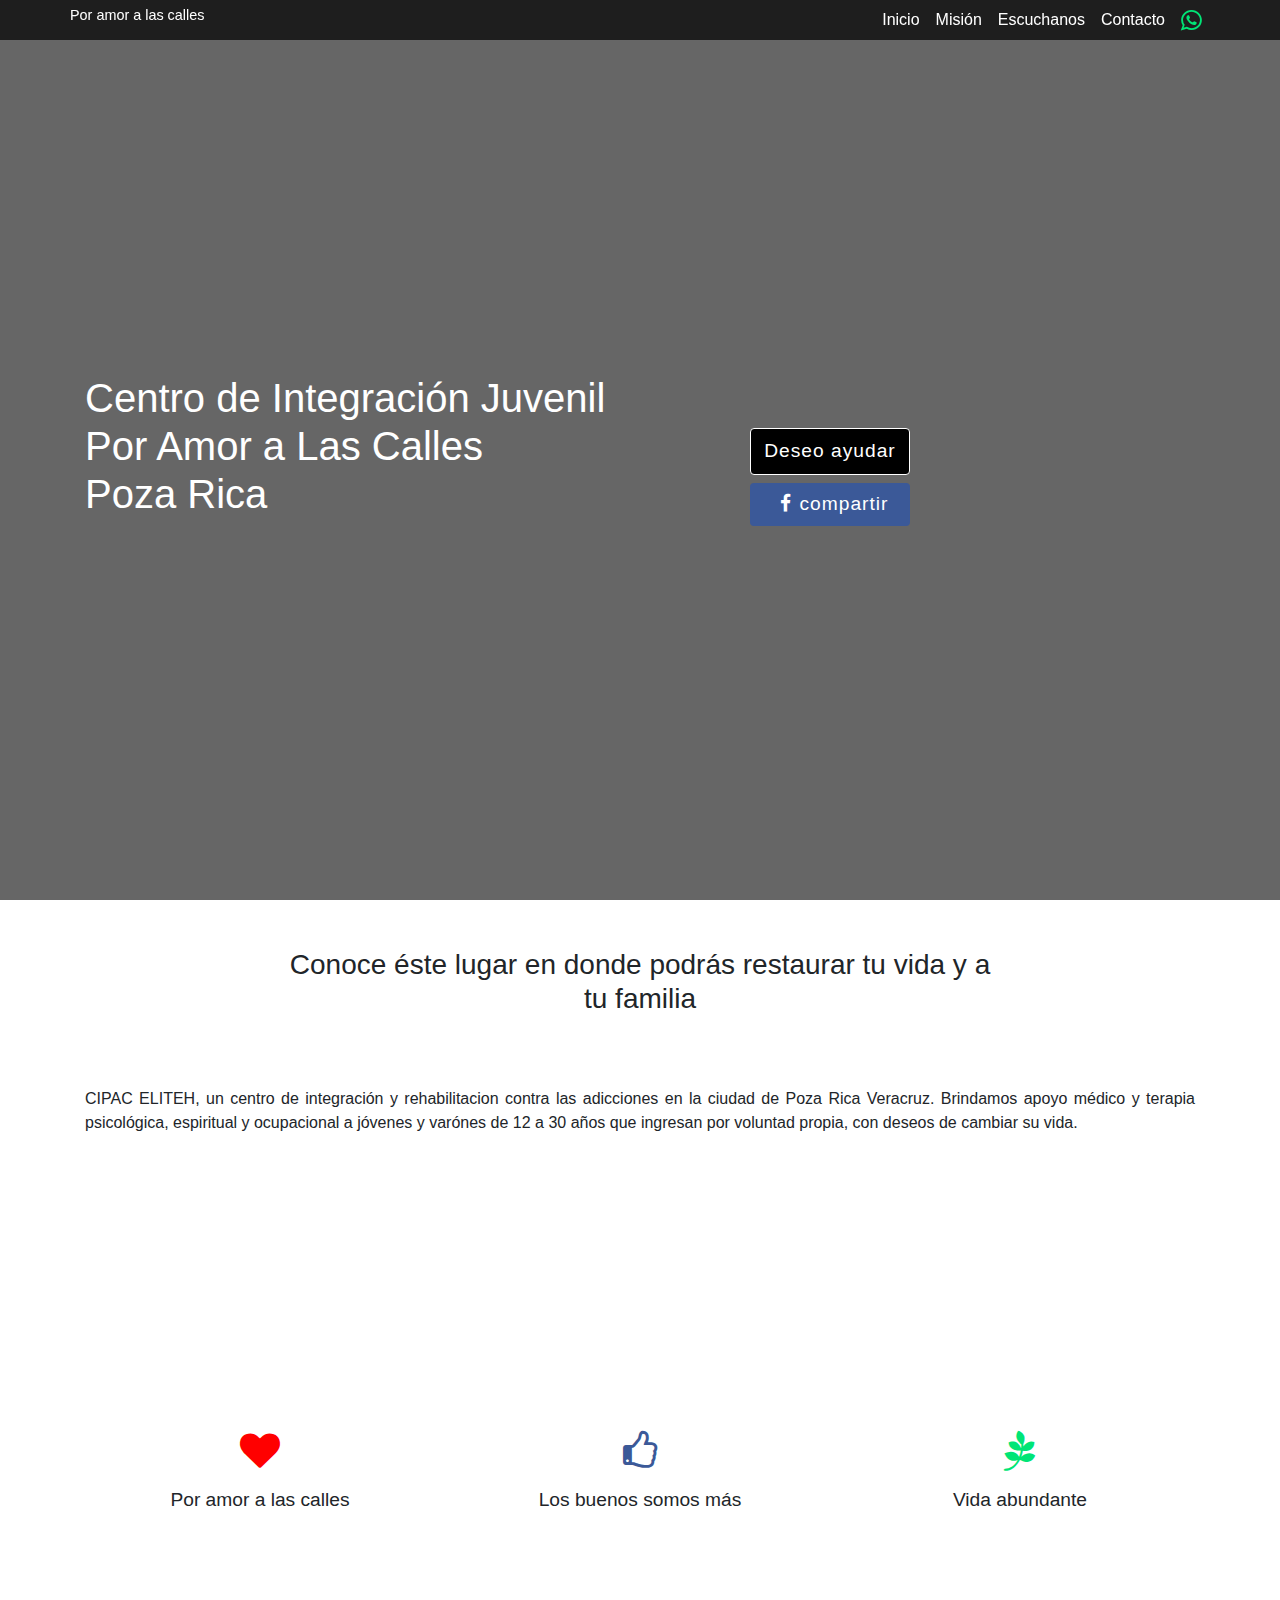
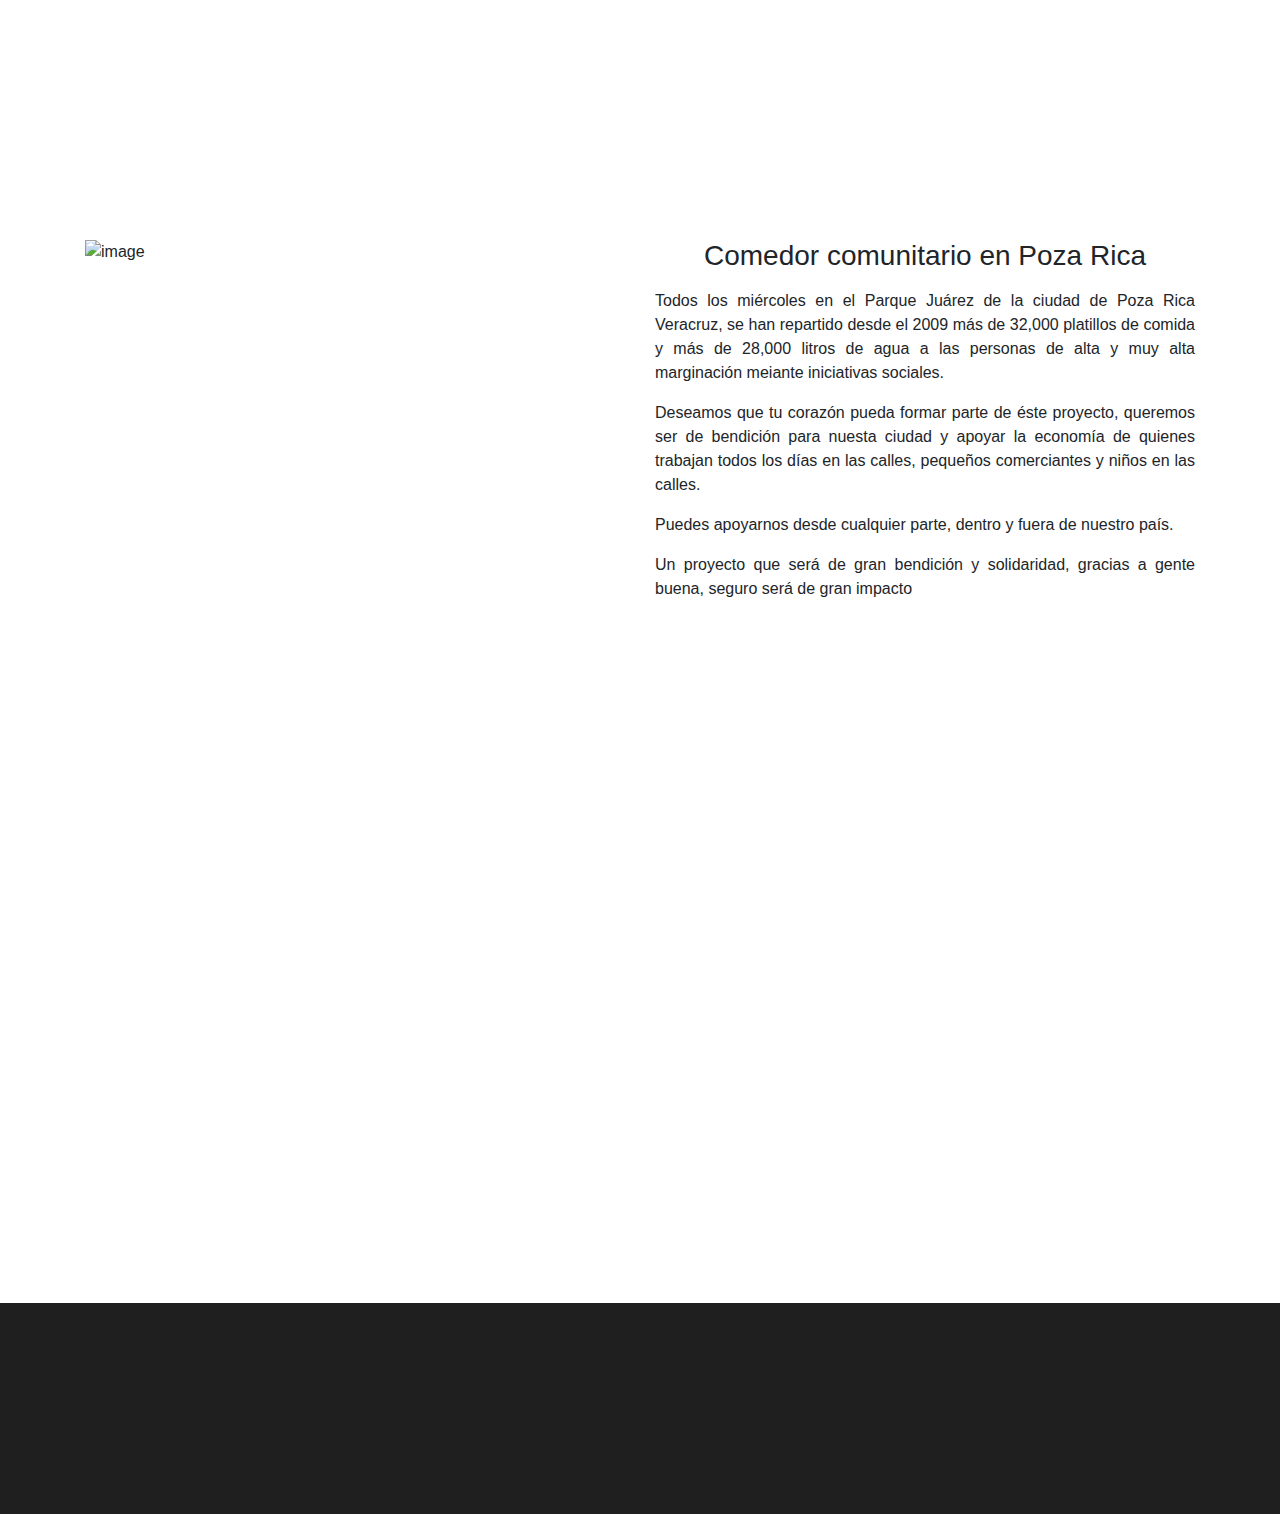
==== commit 03b50b27: "corrección en animaciones" ====
--- a/index.html
+++ b/index.html
@@ -16,13 +16,13 @@
     <meta property="og:description" content="Centro de Integración Juvenil Por Amor a las Calles de Poza Rica Veracruz">
     <meta property="og:type" content="website">
     <link href="https://stackpath.bootstrapcdn.com/font-awesome/4.7.0/css/font-awesome.min.css" rel="stylesheet" integrity="sha384-wvfXpqpZZVQGK6TAh5PVlGOfQNHSoD2xbE+QkPxCAFlNEevoEH3Sl0sibVcOQVnN" crossorigin="anonymous">
-    <link rel="stylesheet" href="assets/css/styles.css?t=1583198181271">
+    <link rel="stylesheet" href="assets/css/styles.css?t=1583200642109">
     <link rel="shortcut icon" href="img/favicon.png">
   </head>
   <body class="position-relative"><div id="fb-root"></div>
 <script async defer crossorigin="anonymous" src="https://connect.facebook.net/es_ES/sdk.js#xfbml=1&version=v5.0&appId=681964889005361&autoLogAppEvents=1"></script>
-    <header class="header-container wow fadeInDown" data-wow-duration="2s">
-      <div class="container bootstrap-container">
+    <header class="header-container">
+      <div class="container bootstrap-container wow fadeInDown" data-wow-duration="1s">
         <div class="row d-flex justify-content-between">
           <div class="brand-container"><a href="/">
               <h2 class="brand-name">Por amor a las calles</h2></a></div>
@@ -114,7 +114,7 @@
       <section class="section-top">
         <div class="container">
           <div class="row">
-            <div class="col-md-6"><img class="wow fadeInRight section-top__image" src="https://firebasestorage.googleapis.com/v0/b/poramoralascalles-1ce75.appspot.com/o/img%2F6-img.jpg?alt=media&amp;token=3b9faeba-8ed0-4d6d-8983-8b2c254cf06c" alt="image" data-wow-duration="2s"></div>
+            <div class="col-md-6"><img class="section-top__image" src="https://firebasestorage.googleapis.com/v0/b/poramoralascalles-1ce75.appspot.com/o/img%2F6-img.jpg?alt=media&amp;token=3b9faeba-8ed0-4d6d-8983-8b2c254cf06c" alt="image"></div>
             <div class="col-md-6">
               <h2 class="h3 text-center mt-3 mt-md-0 mb-3">Comedor comunitario en Poza Rica</h2>
               <p class="text-justify">Todos los miércoles en el Parque Juárez de la ciudad de Poza Rica Veracruz, se han repartido desde el 2009 más de 32,000 platillos de comida y más de 28,000 litros de agua a las personas de alta y muy alta marginación meiante iniciativas sociales.</p>
@@ -196,6 +196,6 @@
         </div>
       </div>
     </section>
-    <script src="assets/js/scripts-min.js?t=1583198181271"></script>
+    <script src="assets/js/scripts-min.js?t=1583200642109"></script>
   </body>
 </html>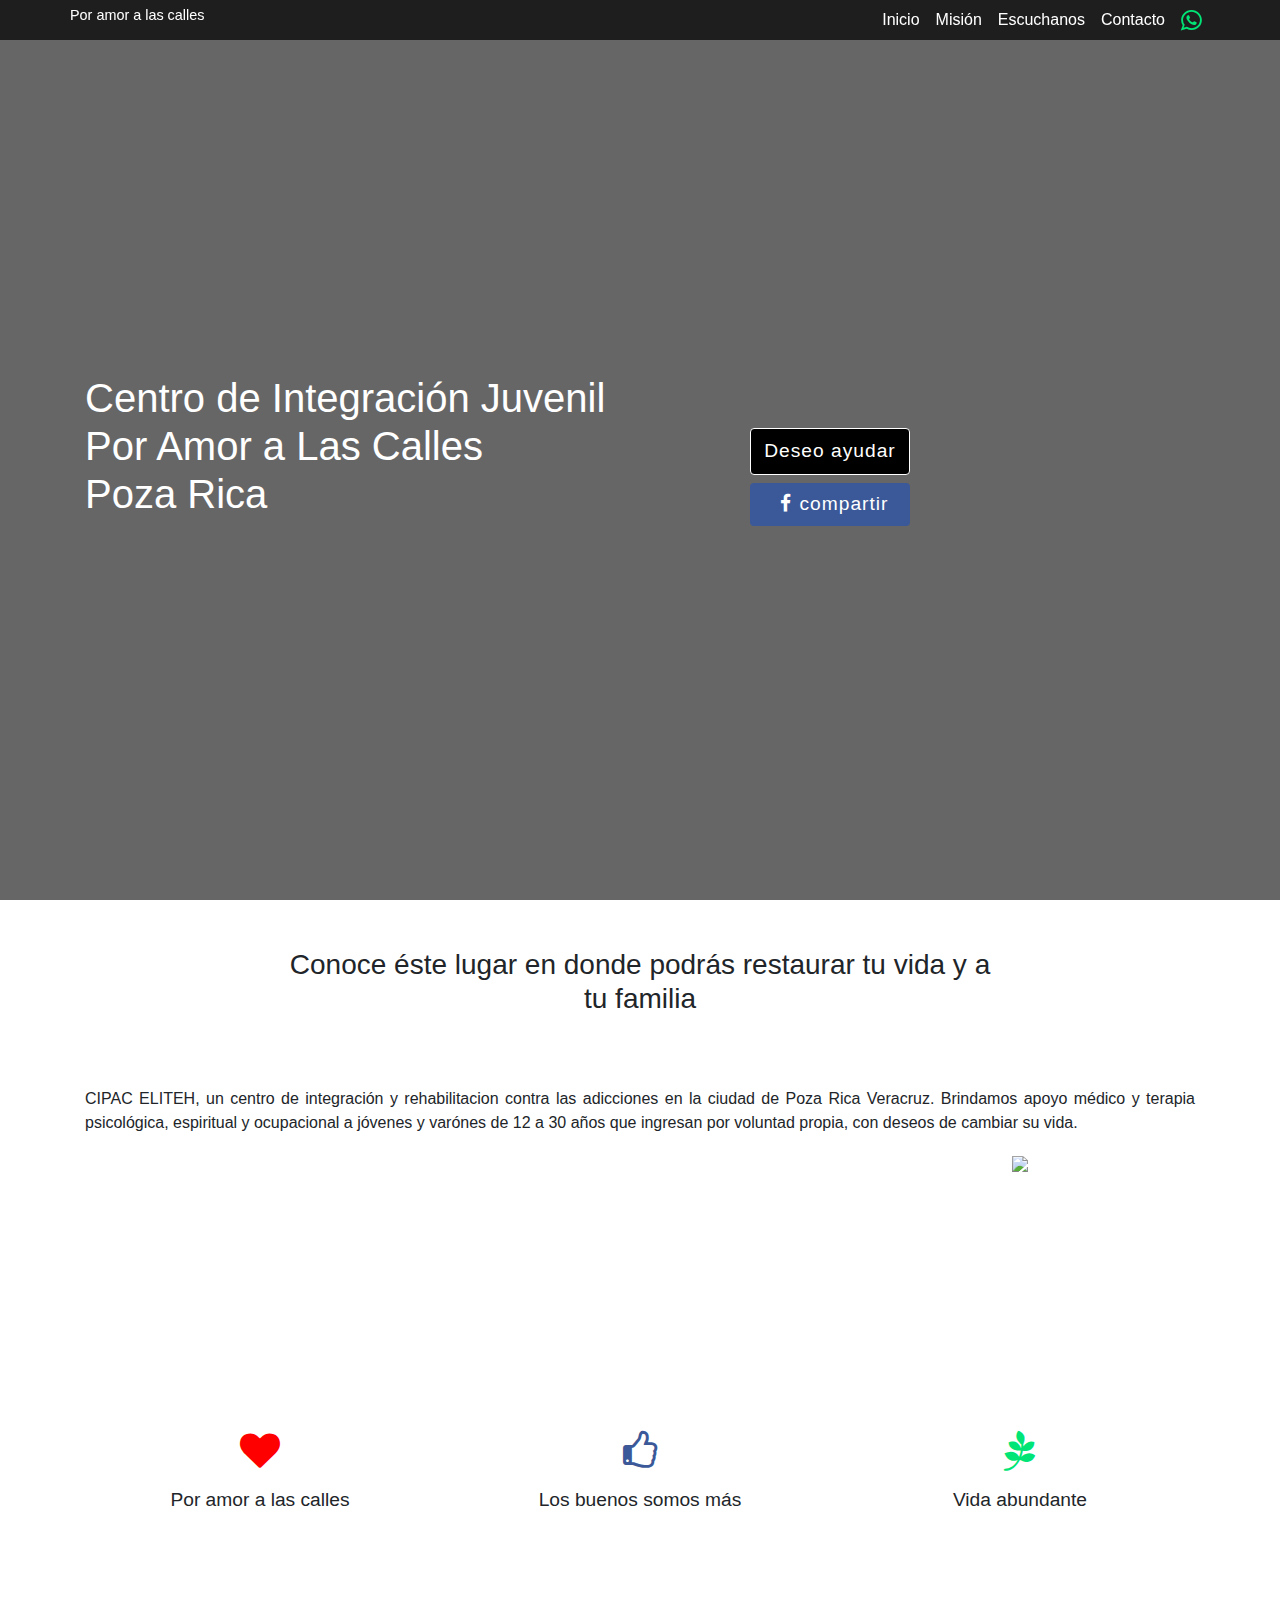
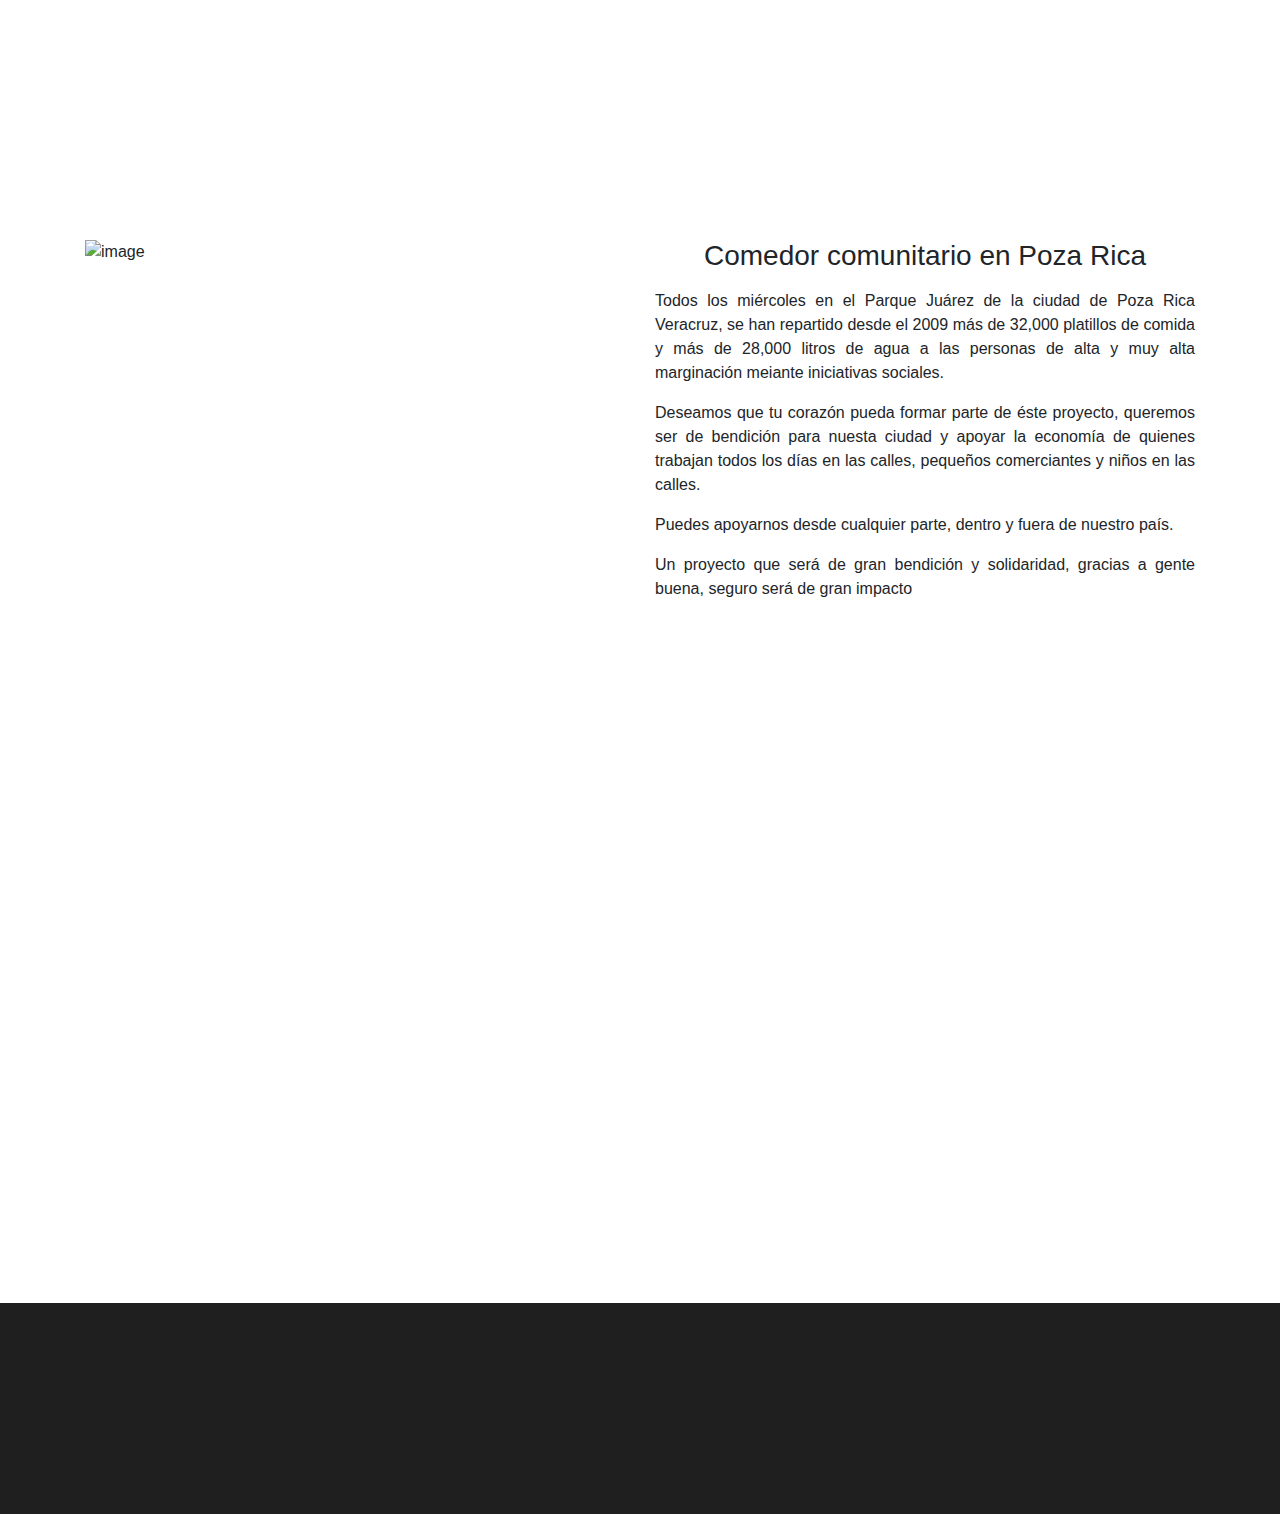
==== commit 176e8e1b: "segunda corrección en animaciones error en header" ====
--- a/index.html
+++ b/index.html
@@ -16,7 +16,7 @@
     <meta property="og:description" content="Centro de Integración Juvenil Por Amor a las Calles de Poza Rica Veracruz">
     <meta property="og:type" content="website">
     <link href="https://stackpath.bootstrapcdn.com/font-awesome/4.7.0/css/font-awesome.min.css" rel="stylesheet" integrity="sha384-wvfXpqpZZVQGK6TAh5PVlGOfQNHSoD2xbE+QkPxCAFlNEevoEH3Sl0sibVcOQVnN" crossorigin="anonymous">
-    <link rel="stylesheet" href="assets/css/styles.css?t=1583200642109">
+    <link rel="stylesheet" href="assets/css/styles.css?t=1583202649544">
     <link rel="shortcut icon" href="img/favicon.png">
   </head>
   <body class="position-relative"><div id="fb-root"></div>
@@ -45,16 +45,16 @@
       <div class="container banner-container">
         <div class="row">
           <div class="col-sm-12 col-lg-7">
-            <h1 class="banner-title wow fadeInLeft" data-wow-duration="2s" data-wow-delay="1s">Centro de Integración Juvenil <br>Por Amor a Las Calles <br>Poza Rica</h1>
+            <h1 class="banner-title wow fadeInLeft" data-wow-duration="2s">Centro de Integración Juvenil <br>Por Amor a Las Calles <br>Poza Rica</h1>
           </div>
           <div class="col-sm-12 col-lg-5 d-lg-flex align-items-end">
-            <div class="baner-button__group wow fadeInRight" data-wow-duration="2s" data-wow-delay="1s"><a class="btn banner-button button-help" href="/contact.html">Deseo ayudar</a><div class="fb-share-button" data-href="https://poramoralascalles.github.io" data-layout="button_count" data-size="small"><a target="_blank" href="https://www.facebook.com/sharer/sharer.php?u=https%3A%2F%2Fporamoralascalles.github.io%2F&amp;src=sdkpreparse" class="btn banner-button"><i class='fa fa-facebook'></i>compartir</a></div>    </div>
+            <div class="baner-button__group"><a class="wow fadeInRight btn banner-button button-help" href="/contact.html" data-wow-duration="2s">Deseo ayudar</a><div class="fb-share-button" data-href="https://poramoralascalles.github.io" data-layout="button_count" data-size="small"><a target="_blank" href="https://www.facebook.com/sharer/sharer.php?u=https%3A%2F%2Fporamoralascalles.github.io%2F&amp;src=sdkpreparse" class="btn banner-button wow fadeInRight"data-wow-duration="2s"><i class='fa fa-facebook'></i>compartir</a></div>    </div>
           </div>
         </div>
       </div>
     </section>
     <main> 
-      <div class="container text-center d-flex justify-content-center py-5 blockquote wow fadeInLeft" data-wow-duration="2s">
+      <div class="container text-center d-flex justify-content-center py-5 blockquote wow fadeInLeft" data-wow-duration="1s">
         <h2 class="h3 col-lg-8">Conoce éste lugar en donde podrás restaurar tu vida y a tu familia</h2>
       </div>
       <section class="container">
@@ -80,7 +80,7 @@
             </ul>
           </div>
           <div class="col-lg-4">
-            <div class="text-center"><img class="wow fadeInRight" src="https://firebasestorage.googleapis.com/v0/b/poramoralascalles-1ce75.appspot.com/o/img%2F7-img.png?alt=media&amp;token=3b9faeba-8ed0-4d6d-8983-8b2c254cf06c" style="max-width: 284px;" data-wow-duration="2s"></div>
+            <div class="text-center"><img src="https://firebasestorage.googleapis.com/v0/b/poramoralascalles-1ce75.appspot.com/o/img%2F7-img.png?alt=media&amp;token=3b9faeba-8ed0-4d6d-8983-8b2c254cf06c" style="max-width: 284px;"></div>
           </div>
         </div>
       </section>
@@ -108,7 +108,7 @@
           </div>
         </div>
       </section>
-            <div class="container text-center d-flex justify-content-center py-5 blockquote wow fadeInLeft" data-wow-duration="2s">
+            <div class="container text-center d-flex justify-content-center py-5 blockquote wow fadeInLeft" data-wow-duration="1s">
               <h2 class="h3 col-lg-8">&quot;Porque tuve hambre y ustedes me dieron de comer, tuve sed y ustedes me dieron de beber, fuí forastero y ustedes me recibieron en su casa, anduve sin ropas y me vistieron. Estuve enfermo y fueron a visitarme, estuve en la cárcel y me fueron a ver&quot;</h2>
             </div>
       <section class="section-top">
@@ -125,14 +125,14 @@
           </div>
         </div>
       </section>
-            <div class="container text-center d-flex justify-content-center py-5 blockquote wow fadeInLeft" data-wow-duration="2s">
+            <div class="container text-center d-flex justify-content-center py-5 blockquote wow fadeInLeft" data-wow-duration="1s">
               <h2 class="h3 col-lg-8">&quot;No hay amor más grande que dar la vida por sus amigos&quot;</h2>
             </div>
       <section class="section-news">
-        <div class="container">
+        <div class="container wow fadeInRight" data-wow-duration="1s">
           <div class="row" id="newsGrid">
                   <div class="col-md-4">
-                    <div class="new-item wow fadeInRight" data-wow-duration="2s">
+                    <div class="new-item">
                       <div class="new-item__image-container"><img class="new-item__image" src="https://firebasestorage.googleapis.com/v0/b/poramoralascalles-1ce75.appspot.com/o/img%2F5.-img.jpg?alt=media&amp;token=3b9faeba-8ed0-4d6d-8983-8b2c254cf06c" alt=""></div>
                       <div class="new-item__data">
                         <h3 class="new-item__data-title">Conferencias</h3>
@@ -141,7 +141,7 @@
                     </div>
                   </div>
                   <div class="col-md-4">
-                    <div class="new-item wow fadeInRight" data-wow-duration="2s">
+                    <div class="new-item">
                       <div class="new-item__image-container"><img class="new-item__image" src="https://firebasestorage.googleapis.com/v0/b/poramoralascalles-1ce75.appspot.com/o/img%2F8-img.jpg?alt=media&amp;token=3b9faeba-8ed0-4d6d-8983-8b2c254cf06c" alt=""></div>
                       <div class="new-item__data">
                         <h3 class="new-item__data-title">Iglesia del parque</h3>
@@ -150,7 +150,7 @@
                     </div>
                   </div>
                   <div class="col-md-4">
-                    <div class="new-item wow fadeInRight" data-wow-duration="2s">
+                    <div class="new-item">
                       <div class="new-item__image-container"><img class="new-item__image" src="https://firebasestorage.googleapis.com/v0/b/poramoralascalles-1ce75.appspot.com/o/img%2F9-img.jpg?alt=media&amp;token=3b9faeba-8ed0-4d6d-8983-8b2c254cf06c" alt=""></div>
                       <div class="new-item__data">
                         <h3 class="new-item__data-title">Iglesia Plaza Garibaldi</h3>
@@ -164,7 +164,7 @@
       <section class="section-comments py-5">
         <div class="container">
           <div class="row">
-            <div class="col col-lg-6"><div class="fb-comments" data-href="https://poramoralascalles.github.io" data-width="100%" data-numposts="5"></div></div>
+            <div class="col col-lg-6"><div class="fb-comments" data-href="https://poramoralascalles.github.io" data-width="100%" data-numposts="5" style="width:100%;"></div></div>
             <div class="col-lg-6 text-center mt-4" id="map"></div>
           </div>
         </div>
@@ -196,6 +196,6 @@
         </div>
       </div>
     </section>
-    <script src="assets/js/scripts-min.js?t=1583200642109"></script>
+    <script src="assets/js/scripts-min.js?t=1583202649544"></script>
   </body>
 </html>